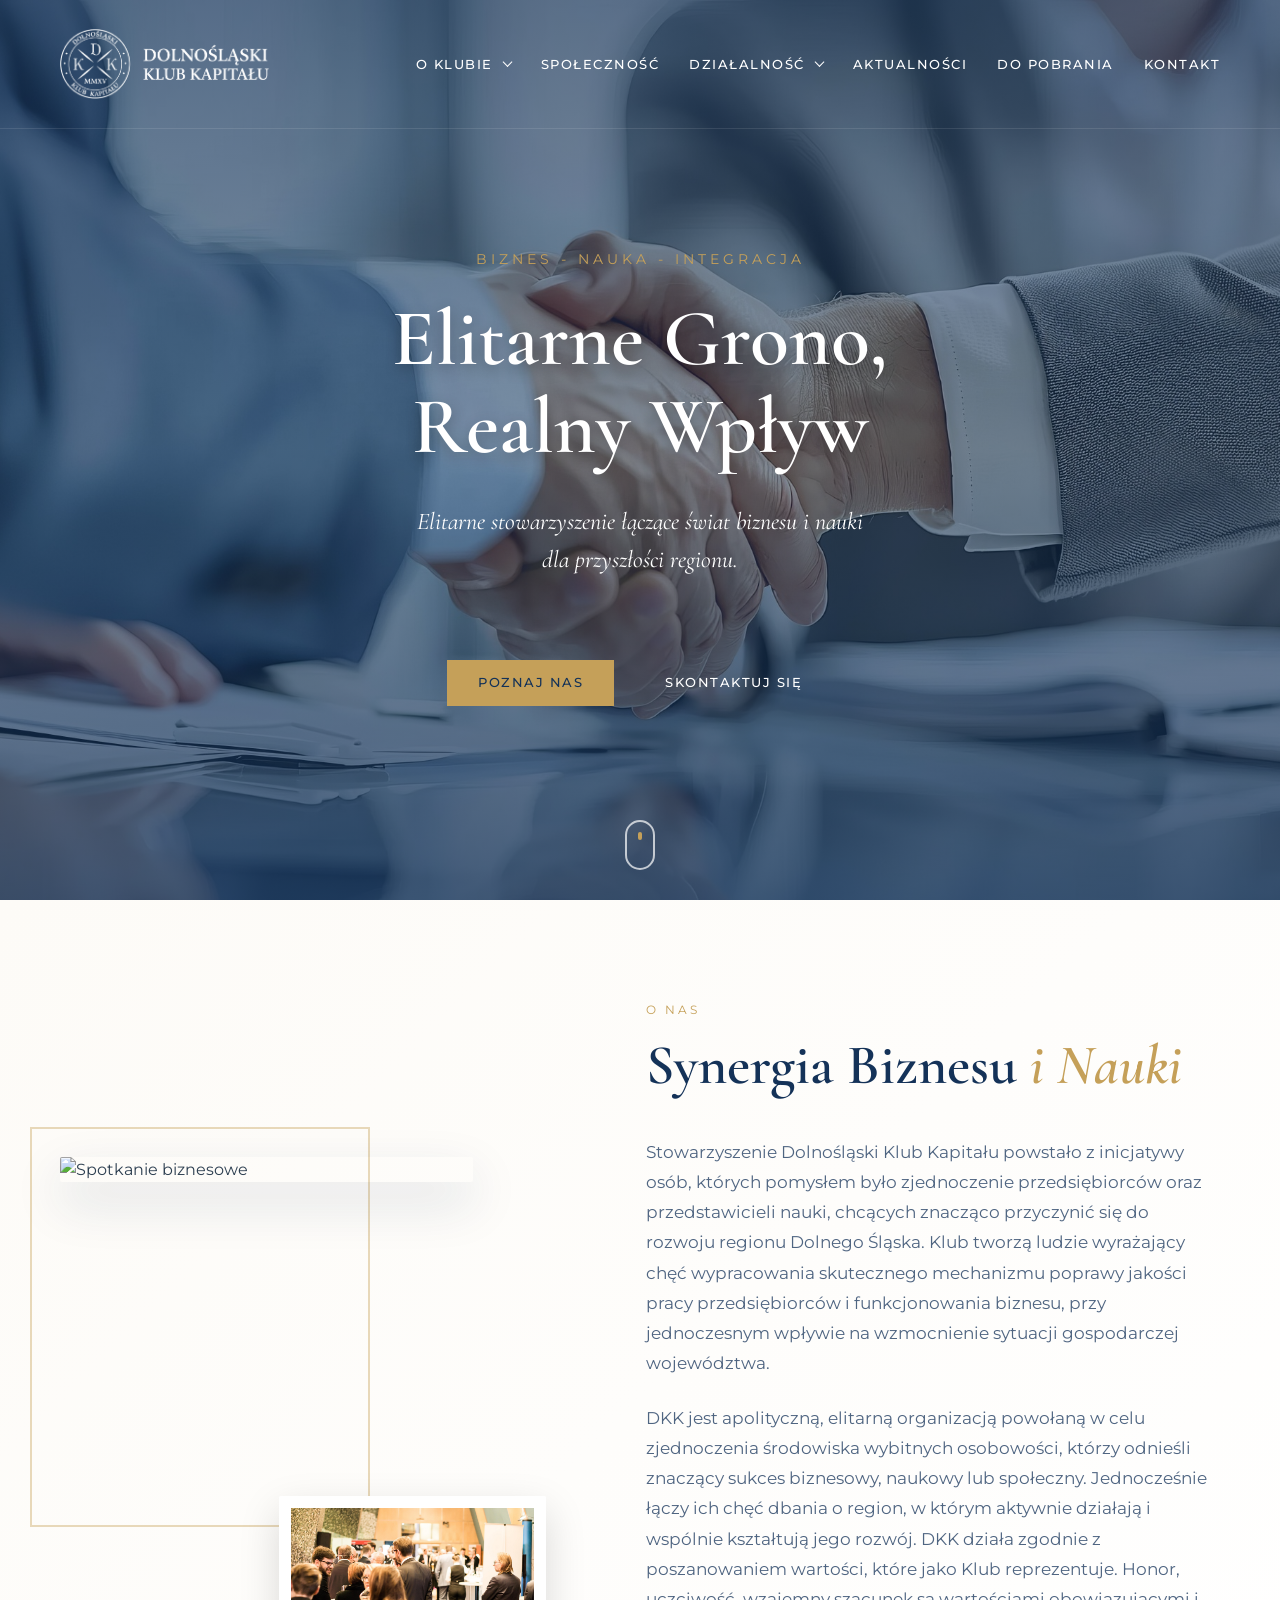
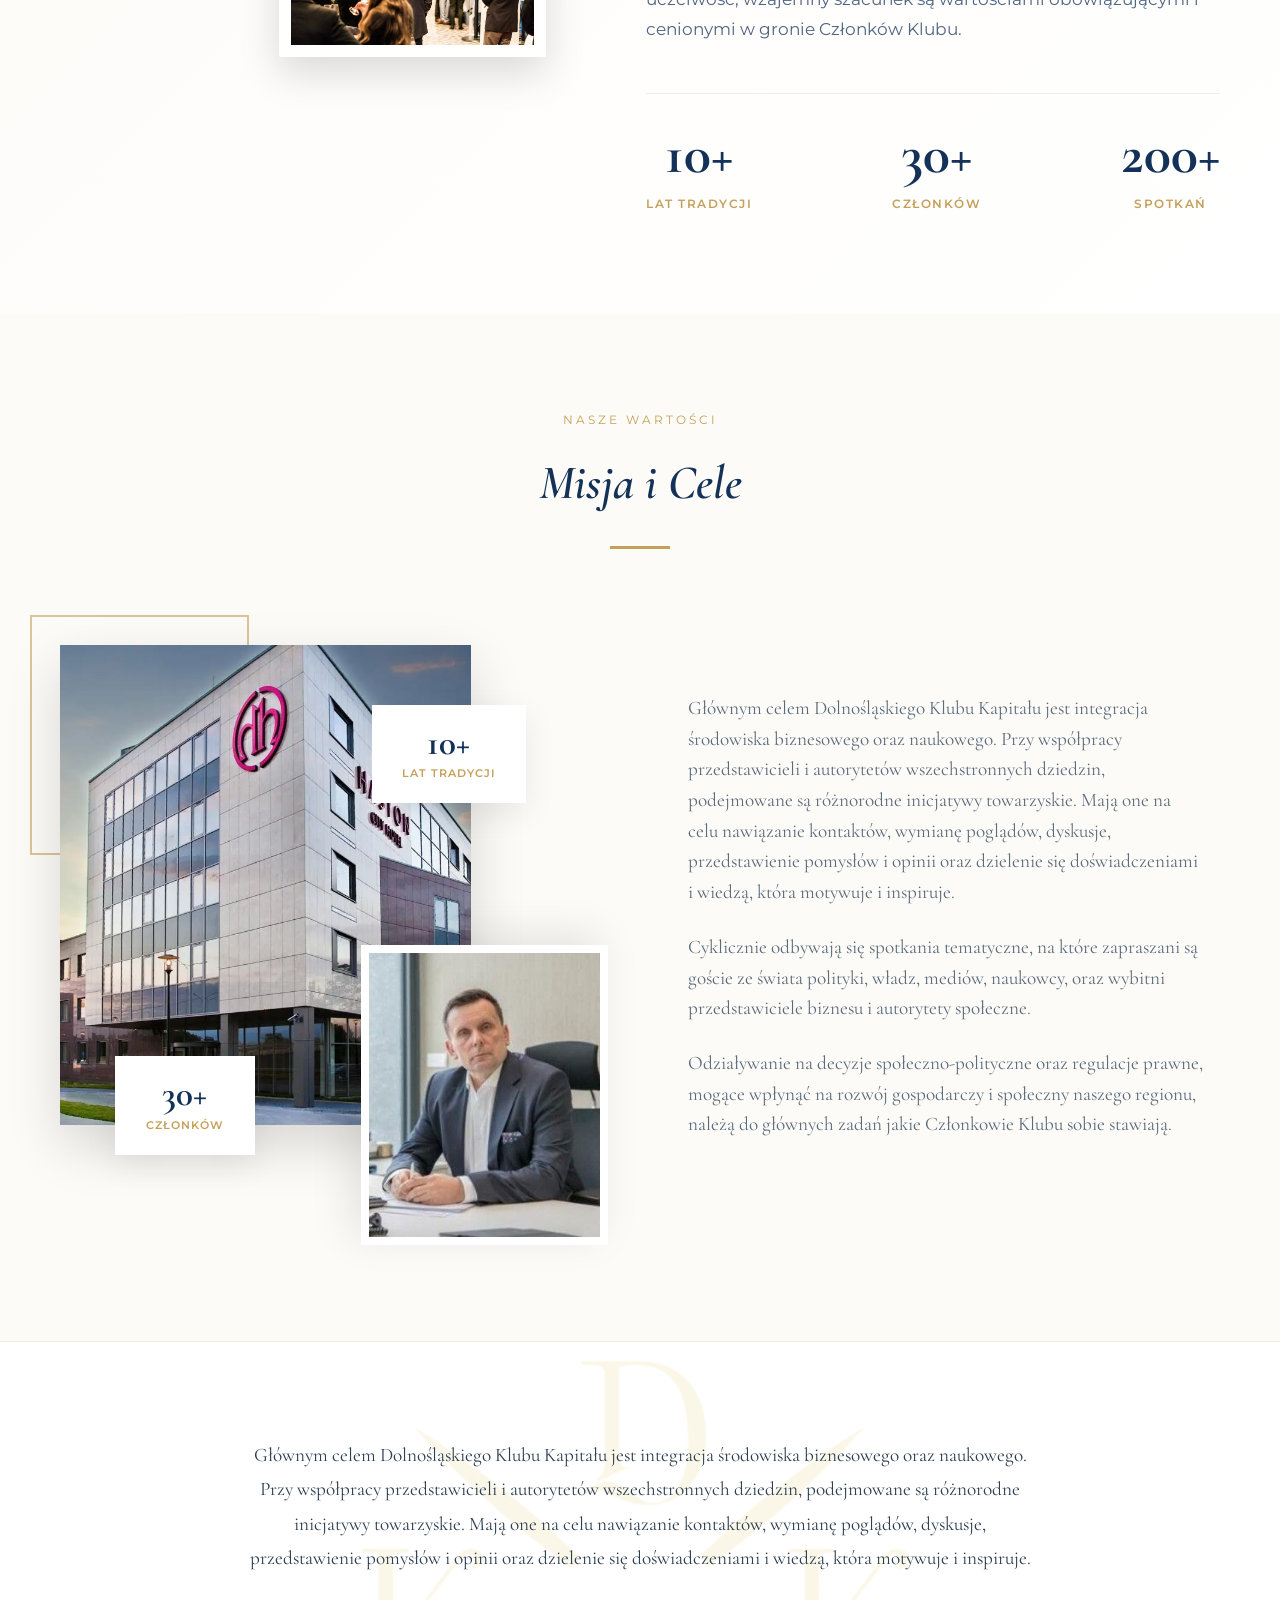
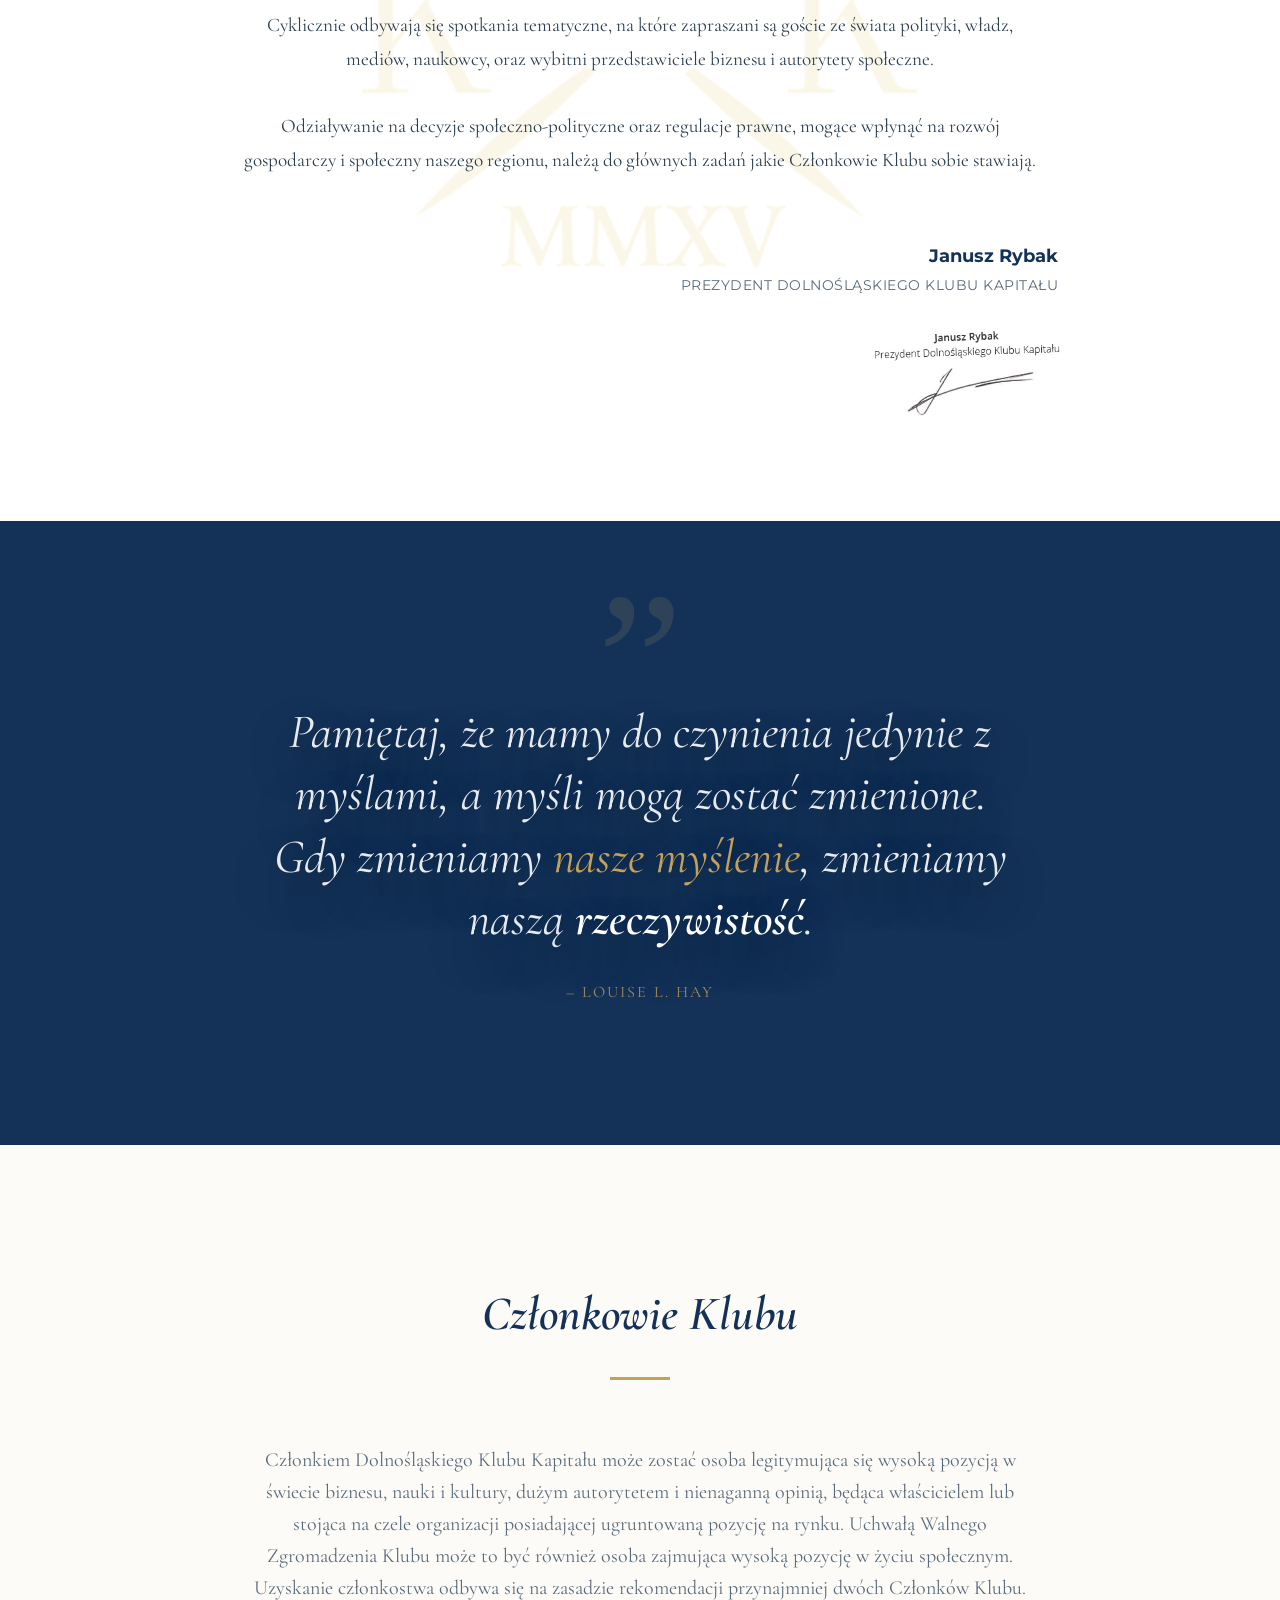
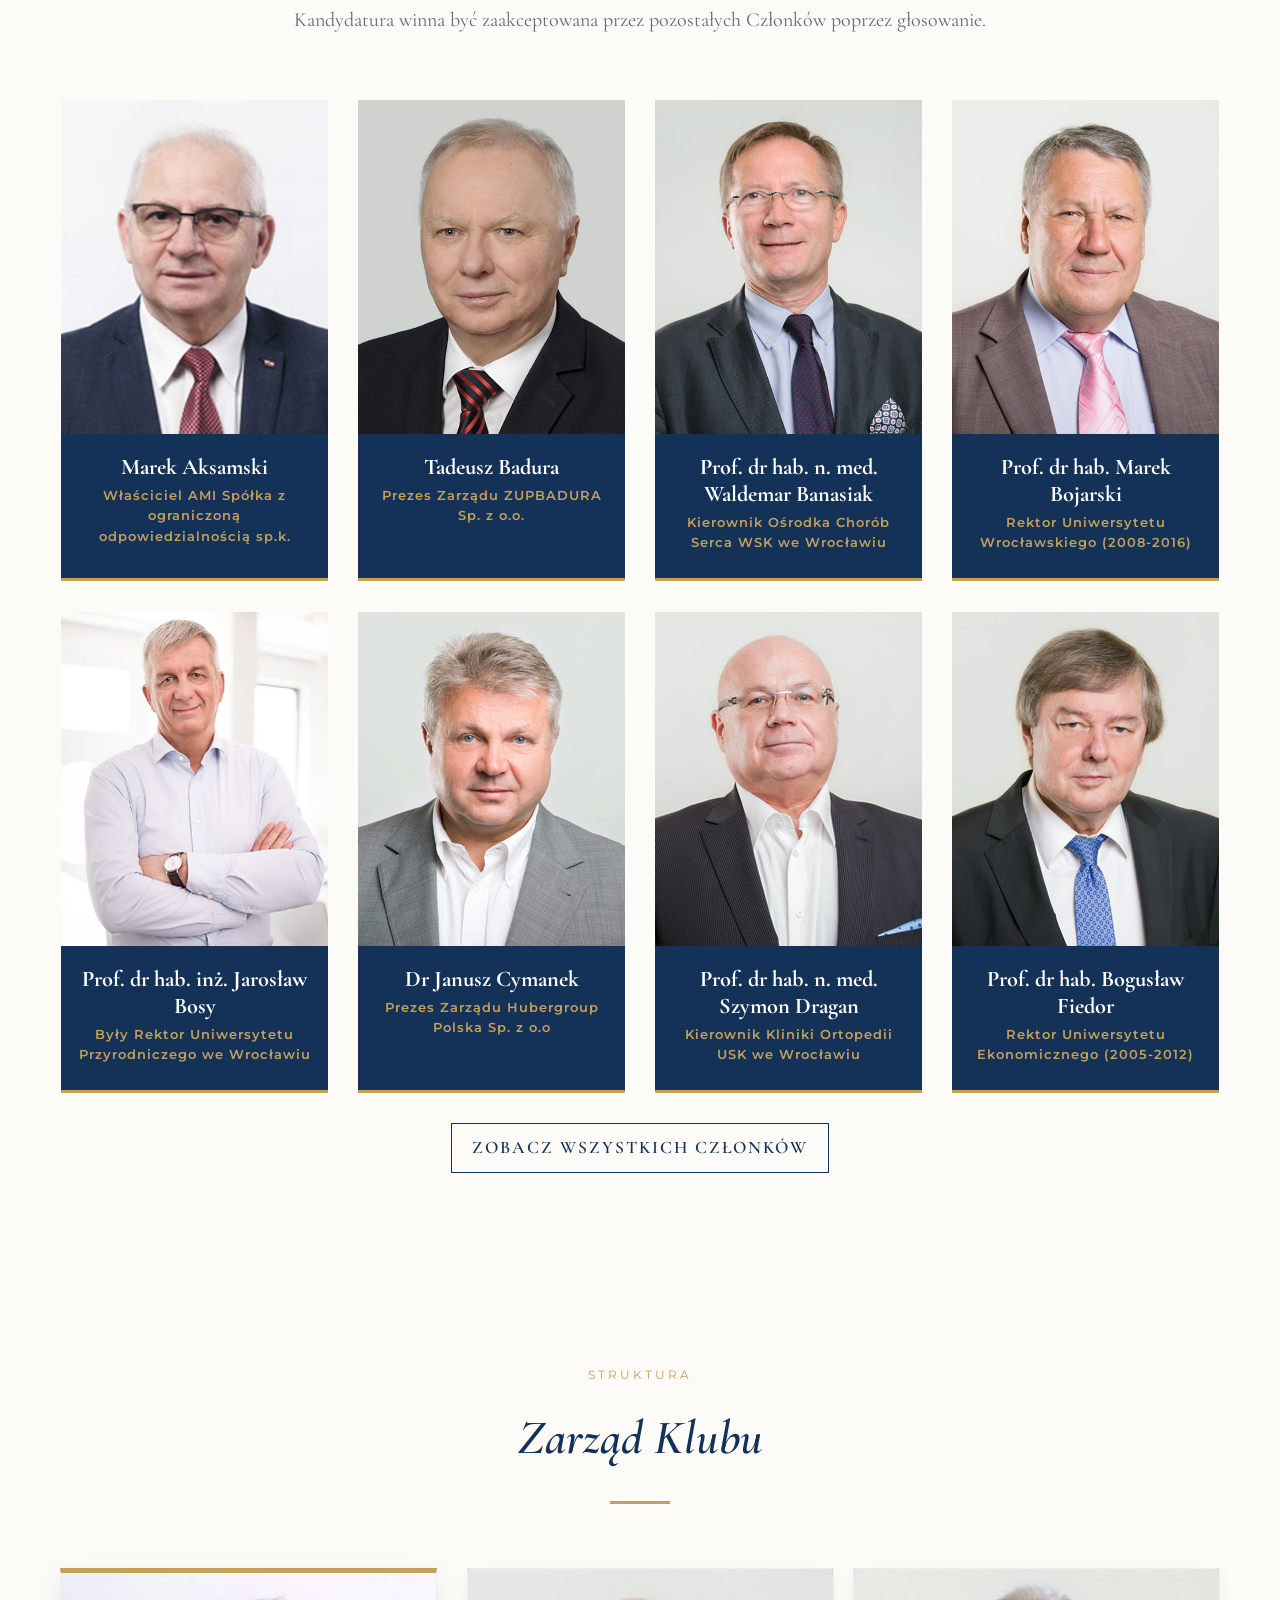
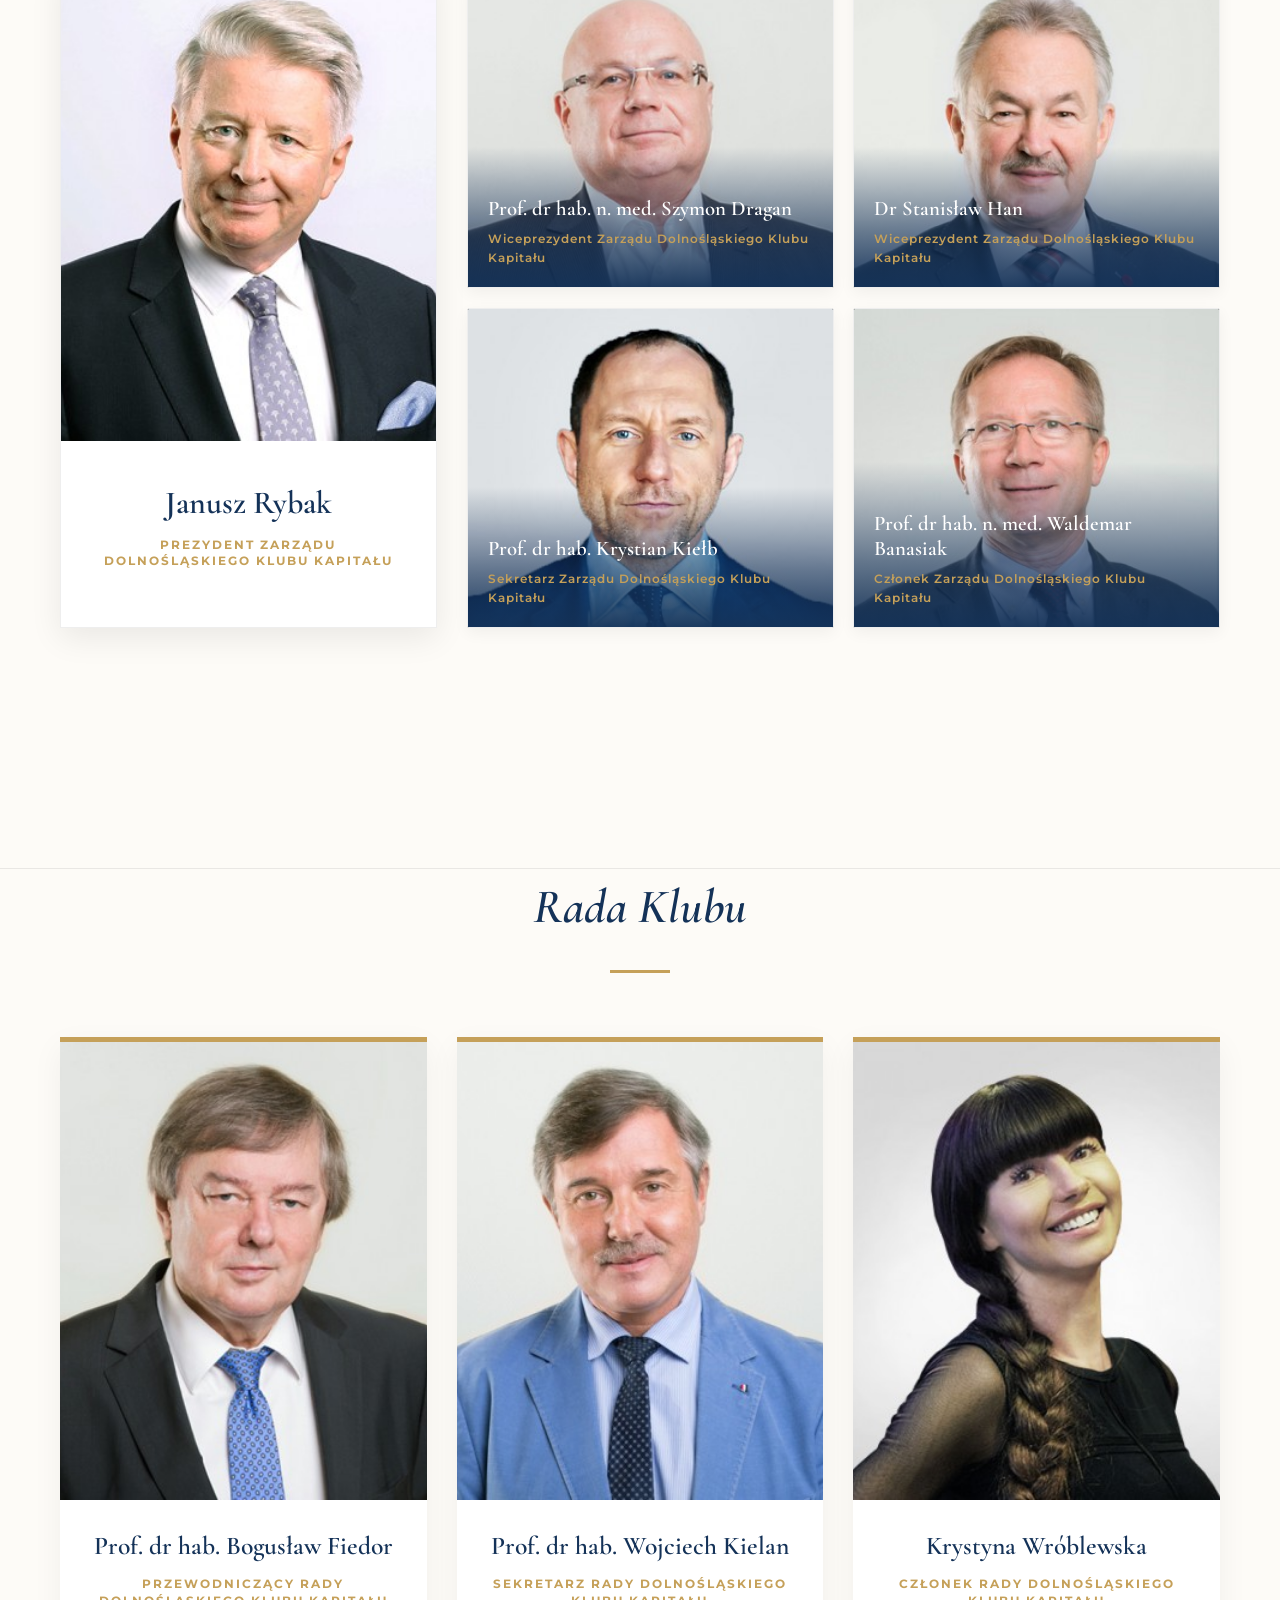
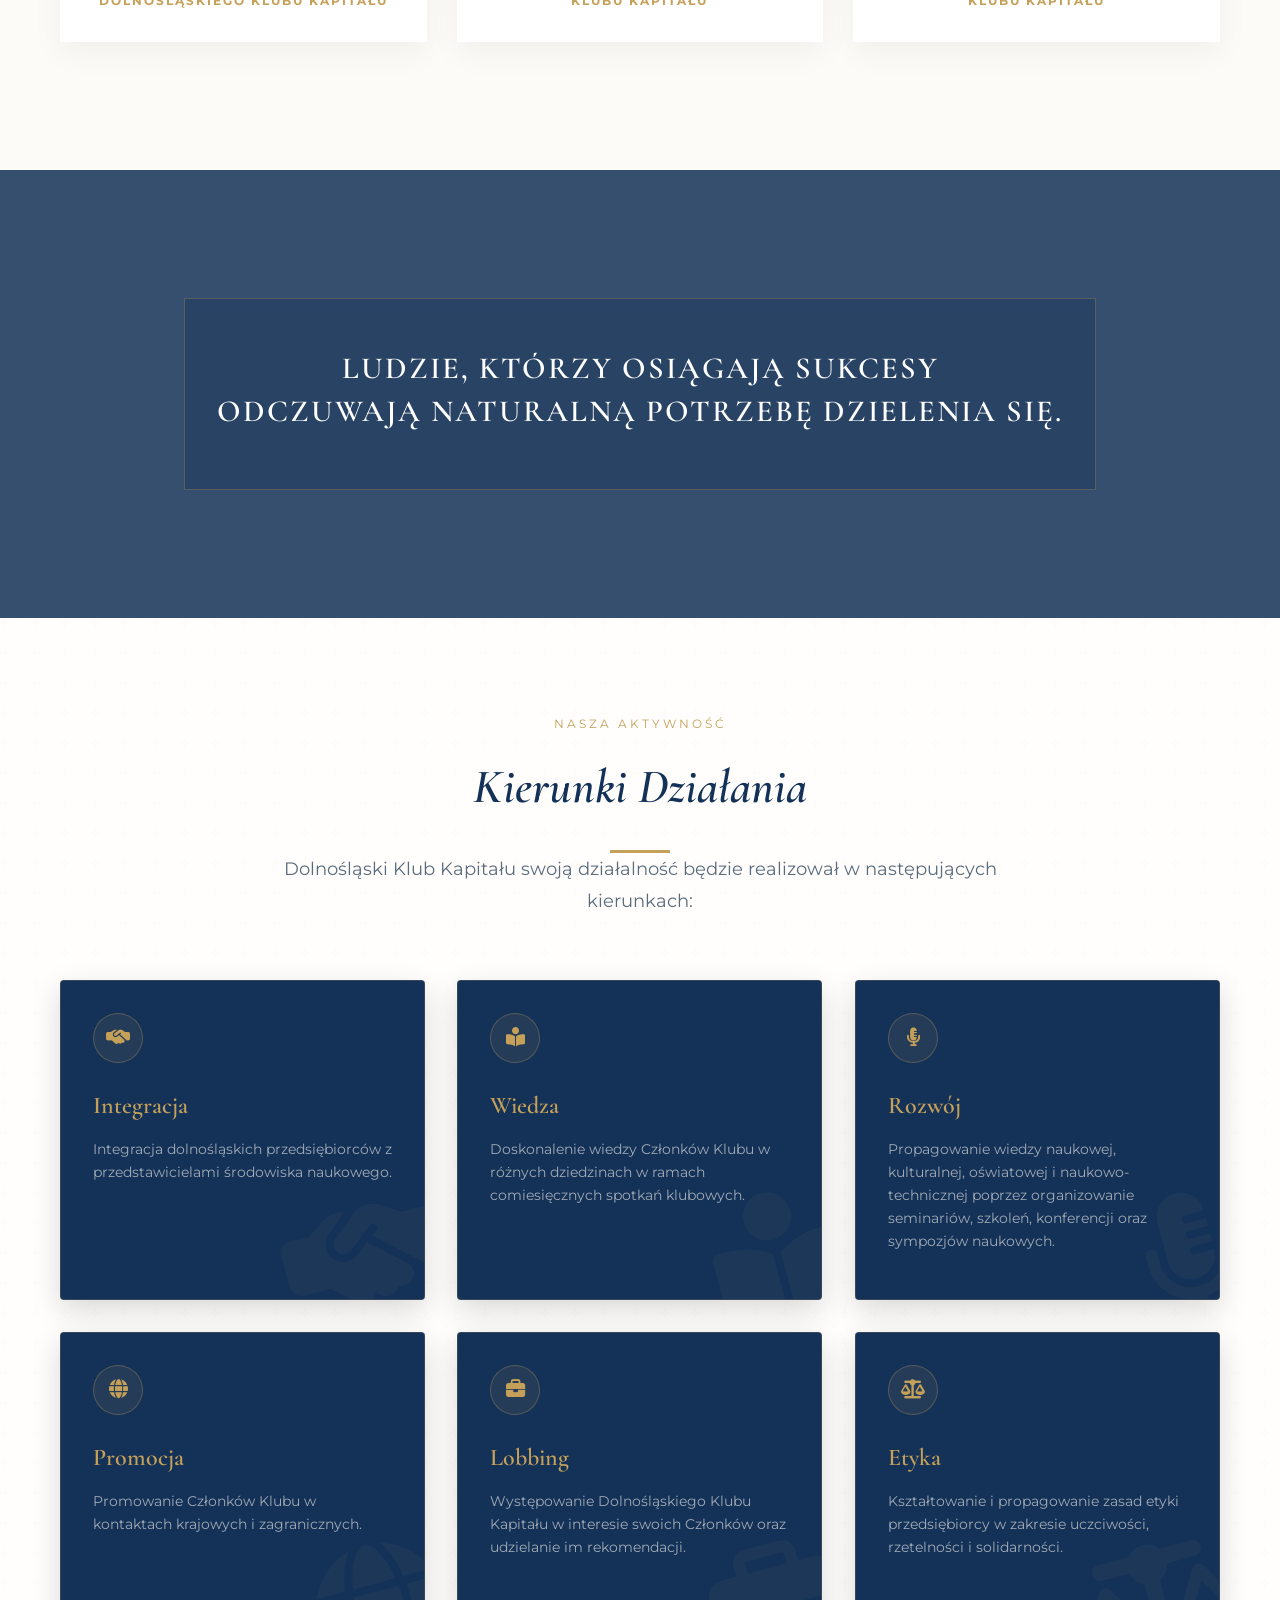
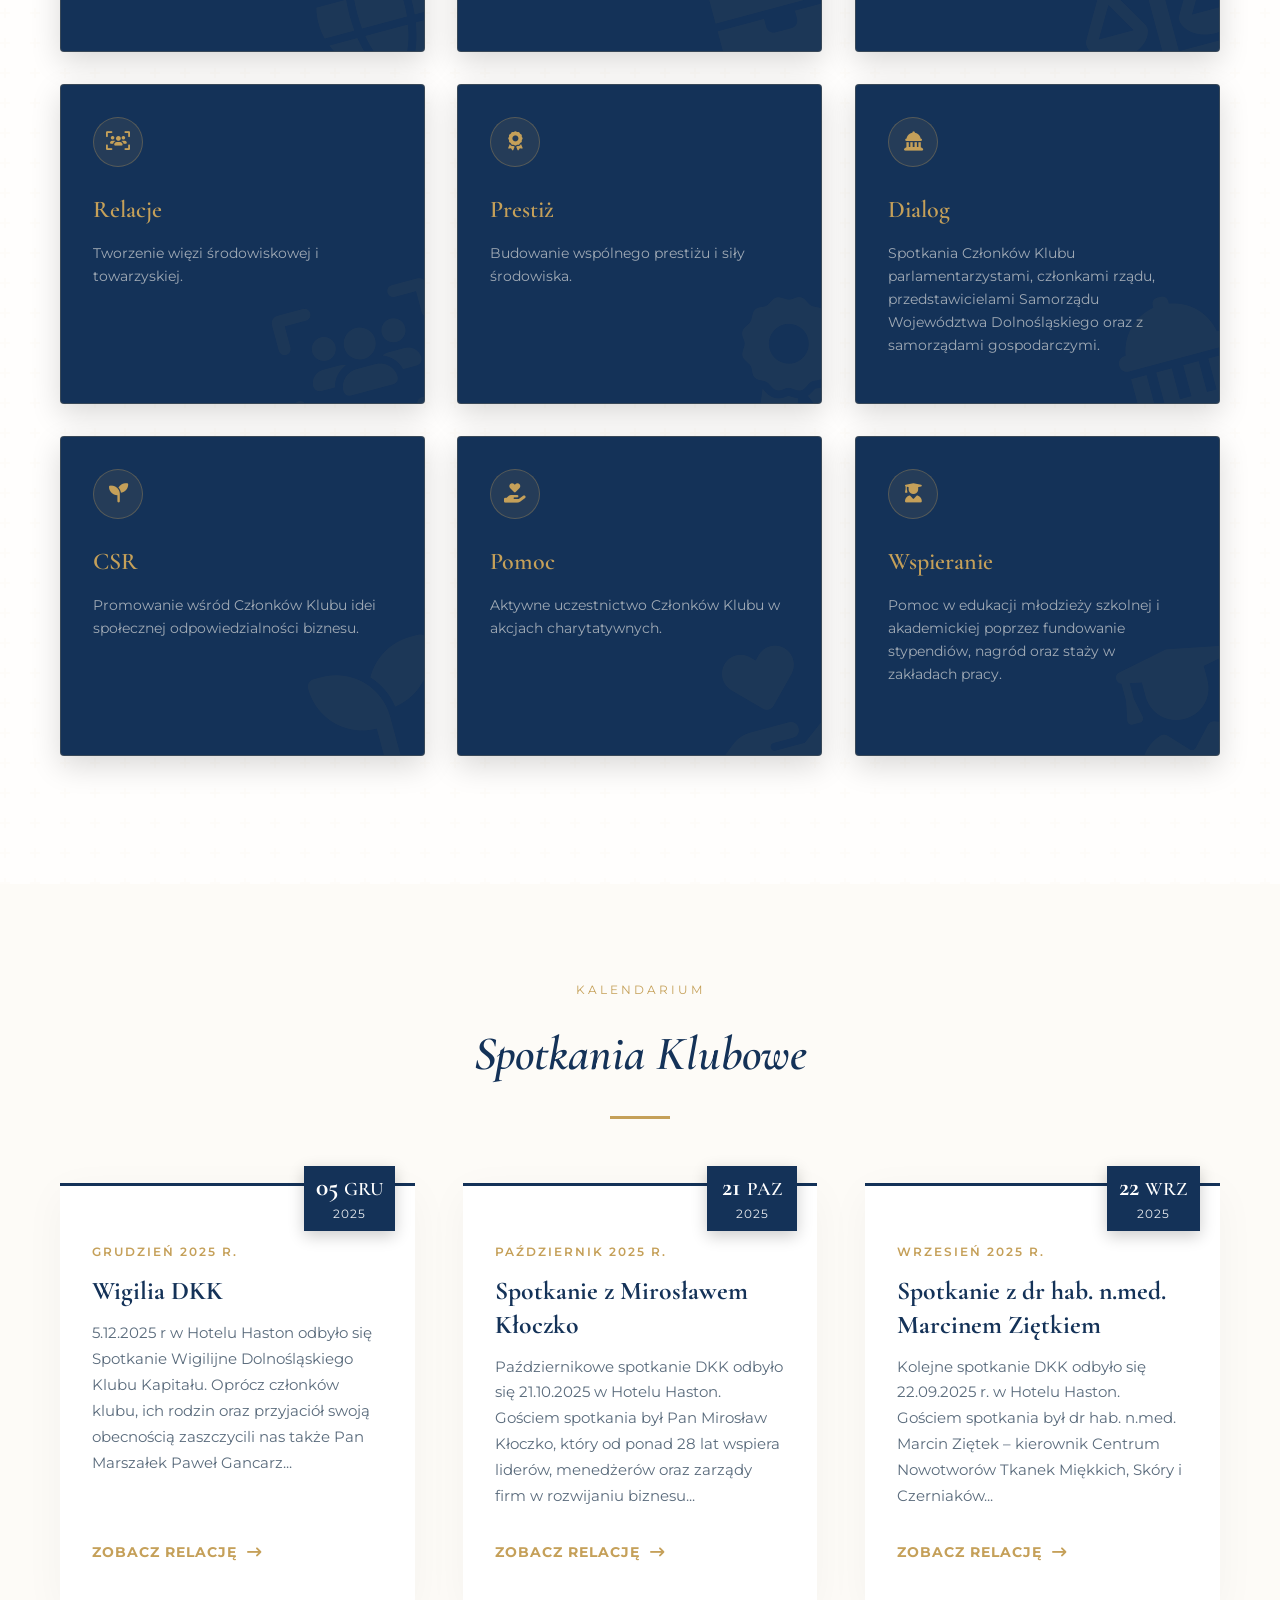
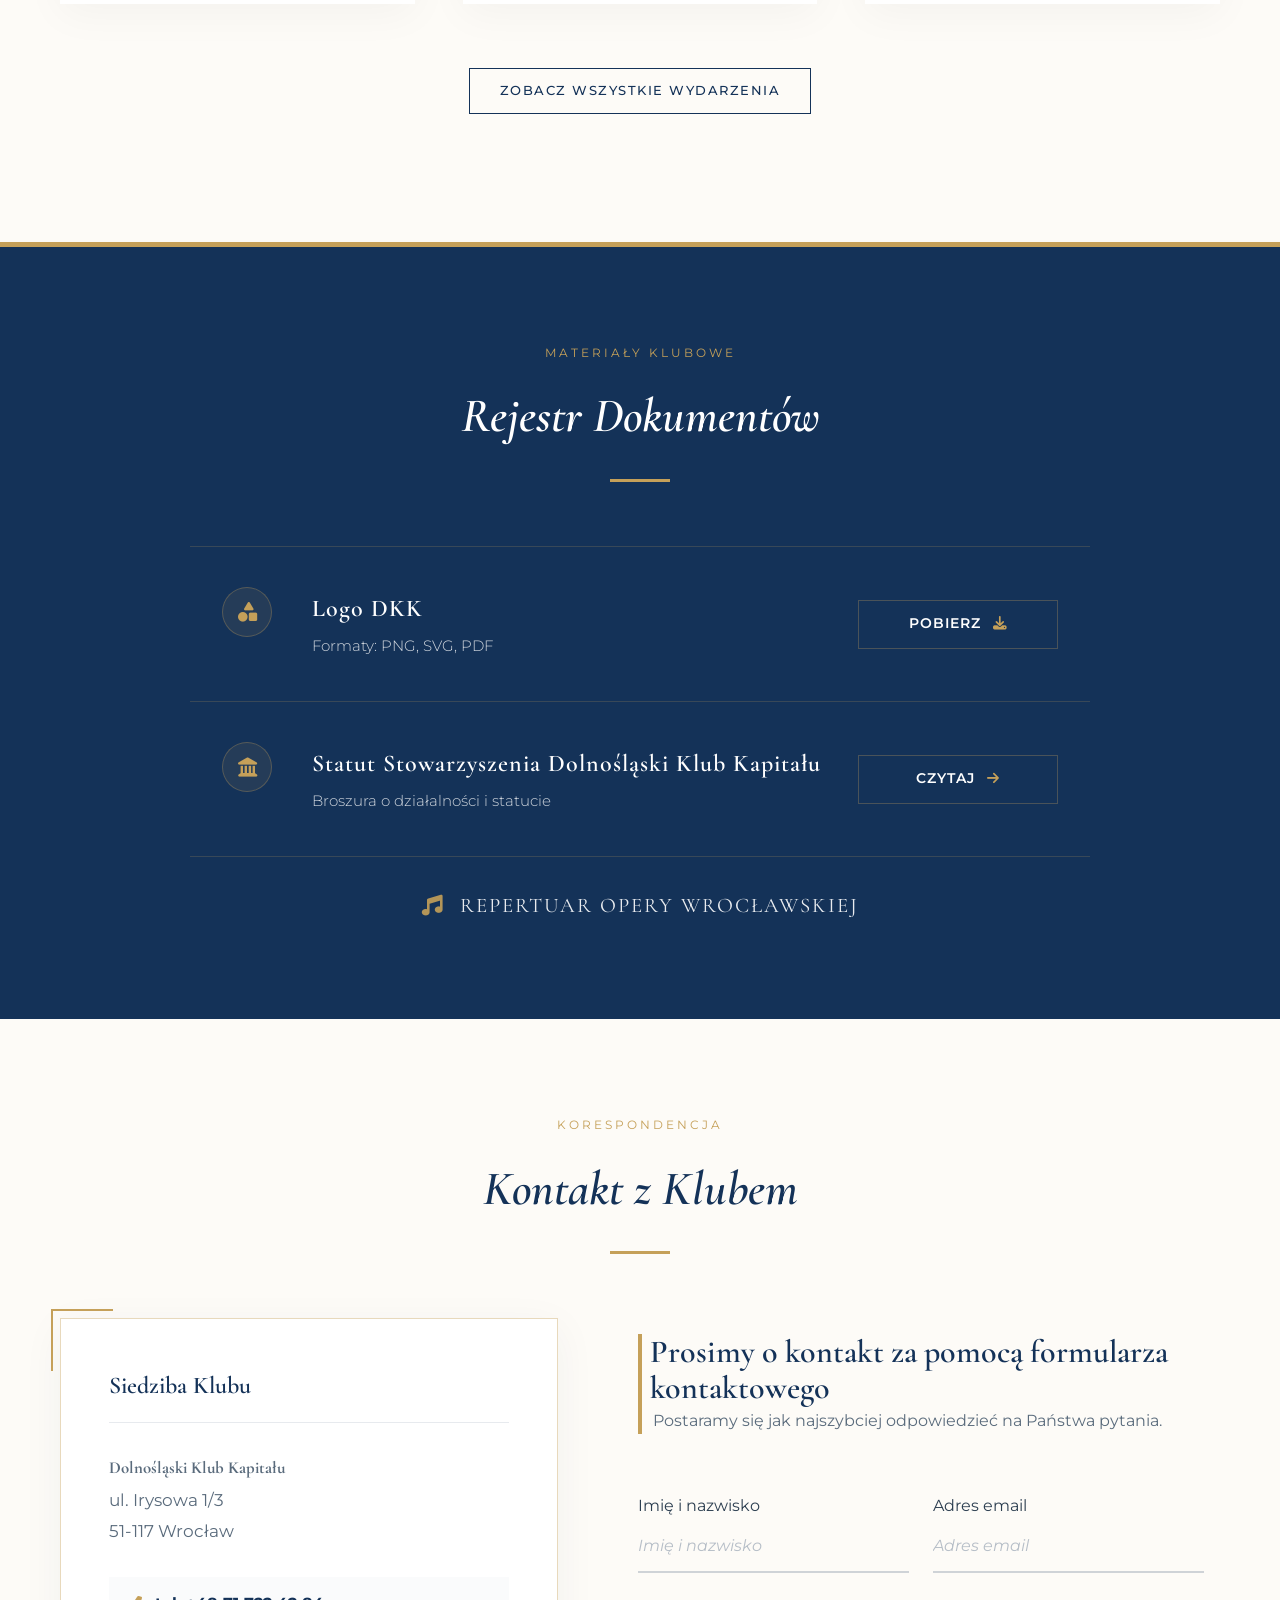
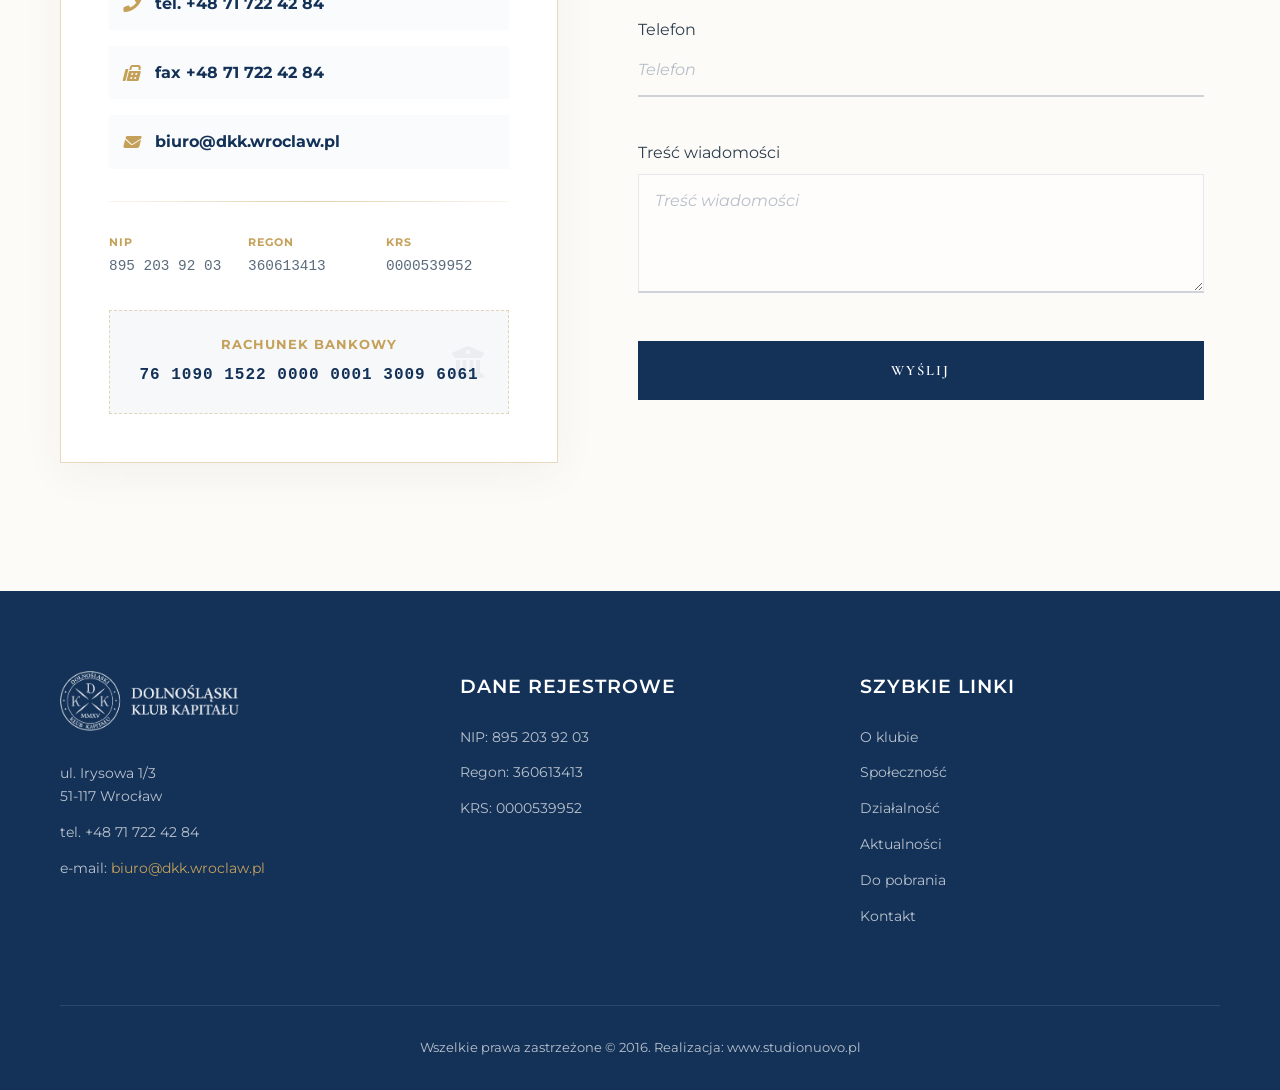
==== index.html @ 91c17748 "Initial commit - strona DKK" ====
<!DOCTYPE html>
<html lang="pl">

<head>
	<meta charset="UTF-8">
	<meta name="viewport" content="width=device-width, initial-scale=1.0">
	<title>Dolnośląski Klub Kapitału</title>
	<link rel="preconnect" href="https://fonts.googleapis.com">
	<link rel="preconnect" href="https://fonts.gstatic.com" crossorigin>
	<link
		href="https://fonts.googleapis.com/css2?family=Cormorant+Garamond:ital,wght@0,400;0,600;0,700;1,400&family=Montserrat:wght@300;400;500&display=swap"
		rel="stylesheet">
	<link rel="stylesheet" href="https://cdnjs.cloudflare.com/ajax/libs/font-awesome/6.5.1/css/all.min.css">
	<link rel="stylesheet" href="style.css">
</head>

<body>

	<!-- Header -->
	<header class="main-header">
		<div class="container header-container">
			<div class="logo">
				<a href="#">
					<!-- Using a transparent placeholder for logo to fit header styles -->
					<img src="logo.png" alt="Dolnośląski Klub Kapitału" class="logo-white">
					<img src="logo.png" alt="Dolnośląski Klub Kapitału" class="logo-dark">
				</a>
			</div>

			<button class="mobile-menu-toggle" aria-label="Otwórz menu">
				<span></span>
				<span></span>
				<span></span>
			</button>

			<nav class="main-nav">
				<ul class="menu-list">
					<li class="has-dropdown">
						<a href="o-klubie.html">O Klubie</a>
						<ul class="dropdown">
							<li><a href="o-klubie.html#jak-to-sie-zaczelo">Nasza misja</a></li>
							<li><a href="o-klubie.html#misja-i-cele">Wartości</a></li>
							<li><a href="o-klubie.html#elitarne-grono">Dla kogo?</a></li>
							<li><a href="o-klubie.html#zarzad">Władze Klubu</a></li>
							<li><a href="o-klubie.html#historia-timeline">Historia</a></li>
						</ul>
					</li>
					<li><a href="spolecznosc.html">Społeczność</a></li>
					<li class="has-dropdown">
						<a href="dzialalnosc.html">Działalność</a>
						<ul class="dropdown">
							<li><a href="dzialalnosc.html#filary">Filary Działalności</a></li>
							<li><a href="dzialalnosc.html#nauka">Uczelnie Partnerskie</a></li>
							<li><a href="dzialalnosc.html#mlode-talenty">Młode Talenty</a></li>
							<li><a href="dzialalnosc.html#galeria">Galeria</a></li>
						</ul>
					</li>
					<li><a href="aktualnosci.html">Aktualności</a></li>
					<li><a href="do-pobrania.html">Do pobrania</a></li>
					<li><a href="kontakt.html">Kontakt</a></li>
				</ul>
			</nav>
		</div>
	</header>

	<!-- Hero Section (New) -->
	<section id="home" class="hero-fullscreen">
		<div class="hero-overlay"></div>
		<div class="hero-bg-image">
			<!-- High quality architecture/business meeting placeholder -->
			<img src="images/downloaded/tungart7-business-8598076_1920.jpg"
				alt="Uściśnięte dłonie - biznes">
		</div>
		<div class="container hero-content text-center">
			<span class="hero-suptitle fade-in-up">BIZNES - NAUKA - INTEGRACJA</span>
			<h1 class="hero-title fade-in-up delay-1">Elitarne Grono,<br>Realny Wpływ</h1>
			<p class="hero-lead fade-in-up delay-2">Elitarne stowarzyszenie łączące świat biznesu i nauki<br>dla
				przyszłości regionu.</p>
			<div class="hero-buttons fade-in-up delay-3">
				<a href="#o-klubie" class="btn btn-gold">Poznaj nas</a>
				<a href="#kontakt" class="btn btn-outline-light">Skontaktuj się</a>
			</div>
		</div>
		<div class="scroll-indicator">
			<a href="#o-klubie" class="mouse-icon">
				<span class="wheel"></span>
			</a>
		</div>
	</section>

	<!-- O Klubie Section -->
	<section id="o-klubie" class="section prestige-section">
		<div class="container">
			<div class="prestige-grid">
				<!-- Left Column: Visuals -->
				<div class="visual-stack">
					<div class="gold-frame-bg"></div>
					<img src="images/about-main.jpg"
						alt="Spotkanie biznesowe" class="main-img reveal-img">
					<img src="images/downloaded/sncr_group-conference-3518465_1920.jpg"
						alt="Grupa ludzi w garniturach" class="accent-img reveal-img delay-1">
				</div>

				<!-- Right Column: Content -->
				<div class="prestige-content">
					<span class="suptitle">O Nas</span>
					<h2 class="prestige-title">Synergia Biznesu <span class="text-gold">i Nauki</span></h2>

					<div class="text-block">
						<p>
							Stowarzyszenie Dolnośląski Klub Kapitału powstało z inicjatywy osób, których pomysłem było zjednoczenie przedsiębiorców oraz przedstawicieli nauki, chcących znacząco przyczynić się do rozwoju regionu Dolnego Śląska. Klub tworzą ludzie wyrażający chęć wypracowania skutecznego mechanizmu poprawy jakości pracy przedsiębiorców i funkcjonowania biznesu, przy jednoczesnym wpływie na wzmocnienie sytuacji gospodarczej województwa.
						</p>
						<p>
							DKK jest apolityczną, elitarną organizacją powołaną w celu zjednoczenia środowiska wybitnych osobowości, którzy odnieśli znaczący sukces biznesowy, naukowy lub społeczny. Jednocześnie łączy ich chęć dbania o region, w którym aktywnie działają i wspólnie kształtują jego rozwój. DKK działa zgodnie z poszanowaniem wartości, które jako Klub reprezentuje. Honor, uczciwość, wzajemny szacunek są wartościami obowiązującymi i cenionymi w gronie Członków Klubu.
						</p>
					</div>

					<div class="signature-block">
						<div class="stats-row">
							<div class="stat-item">
								<span class="stat-number">10+</span>
								<span class="stat-desc">Lat Tradycji</span>
							</div>
							<div class="stat-item">
								<span class="stat-number">30+</span>
								<span class="stat-desc">Członków</span>
							</div>
							<div class="stat-item">
								<span class="stat-number">200+</span>
								<span class="stat-desc">Spotkań</span>
							</div>
						</div>
					</div>
				</div>
			</div>
		</div>
	</section>

	<!-- Misja i Cele Section -->
	<section id="misja-i-cele" class="section mission-section bg-light">
		<div class="container">
			<div class="section-header text-center">
				<span class="suptitle">Nasze Wartości</span>
				<h2 class="section-title">Misja i Cele</h2>
				<div class="divider"></div>
			</div>

			<div class="content-wrapper two-column reverse">
				<div class="text-column">
					<p>
						Głównym celem Dolnośląskiego Klubu Kapitału jest integracja środowiska biznesowego oraz naukowego. Przy współpracy przedstawicieli i autorytetów wszechstronnych dziedzin, podejmowane są różnorodne inicjatywy towarzyskie. Mają one na celu nawiązanie kontaktów, wymianę poglądów, dyskusje, przedstawienie pomysłów i opinii oraz dzielenie się doświadczeniami i wiedzą, która motywuje i inspiruje.
					</p>
					<p>
						Cyklicznie odbywają się spotkania tematyczne, na które zapraszani są goście ze świata polityki, władz, mediów, naukowcy, oraz wybitni przedstawiciele biznesu i autorytety społeczne.
					</p>
					<p>
						Odziaływanie na decyzje społeczno-polityczne oraz regulacje prawne, mogące wpłynąć na rozwój gospodarczy i społeczny naszego regionu, należą do głównych zadań jakie Członkowie Klubu sobie stawiają.
					</p>
				</div>
				<div class="image-column">
					<div class="mission-visuals-grid">
						<!-- Main meeting image -->
						<div class="mission-img-main reveal-img">
							<img src="images/downloaded/HotelCityHotel6.jpg.webp" alt="Spotkanie Klubowe">
						</div>
						<!-- Secondary accent image (portrait/square) -->
						<div class="mission-img-accent reveal-img delay-1">
							<img src="images/mission-stat-man.jpg" alt="Lider DKK">
						</div>
						<!-- Floating Stat Cards -->
						<div class="stat-card card-1 floating-anim">
							<span class="num">10+</span>
							<span class="lbl">Lat Tradycji</span>
						</div>
						<div class="stat-card card-2 floating-anim delay-2">
							<span class="num">30+</span>
							<span class="lbl">Członków</span>
						</div>
						<!-- Decorative Frame -->
						<div class="gold-frame-decoration"></div>
					</div>
				</div>
			</div>
		</div>
	</section>

	<!-- Declaration Section (Watermark) -->
	<section class="section declaration-watermark-section">
		<div class="watermark-bg"></div>
        <div class="watermark-year-bg">MMXV</div>
		<div class="container relative-z">
			<div class="declaration-content text-center">
				<p>
					Głównym celem Dolnośląskiego Klubu Kapitału jest integracja środowiska biznesowego oraz naukowego. Przy współpracy przedstawicieli i autorytetów wszechstronnych dziedzin, podejmowane są różnorodne inicjatywy towarzyskie. Mają one na celu nawiązanie kontaktów, wymianę poglądów, dyskusje, przedstawienie pomysłów i opinii oraz dzielenie się doświadczeniami i wiedzą, która motywuje i inspiruje.
				</p>
				<p>
					Cyklicznie odbywają się spotkania tematyczne, na które zapraszani są goście ze świata polityki, władz, mediów, naukowcy, oraz wybitni przedstawiciele biznesu i autorytety społeczne.
				</p>
				<p>
					Odziaływanie na decyzje społeczno-polityczne oraz regulacje prawne, mogące wpłynąć na rozwój gospodarczy i społeczny naszego regionu, należą do głównych zadań jakie Członkowie Klubu sobie stawiają.
				</p>
			</div>
			
			<div class="declaration-signature-block">
                <div class="sig-col">
				    <div class="signature-details">
					    <span class="sign-name">Janusz Rybak</span>
					    <span class="sign-role">Prezydent Dolnośląskiego Klubu Kapitału</span>
				    </div>
				    <img src="images/downloaded/misja-i-cele-podpis-pl.png" alt="Janusz Rybak Podpis" class="signature-img">
                </div>
			</div>
		</div>
	</section>

	<!-- Quote Section -->
	<section class="section cinematic-quote-section">
		<div class="parallax-bg"
			style="background-image: url('https://images.unsplash.com/photo-1555421217-486ccf569b91?q=80&w=2070&auto=format&fit=crop');">
		</div>
		<div class="overlay-gradient"></div>
		<div class="container quote-container scroll-reveal">
			<div class="quote-decoration">”</div>
			<blockquote class="cinematic-text">
				Pamiętaj, że mamy do czynienia jedynie z myślami, a myśli mogą zostać zmienione.<br>
				Gdy zmieniamy <span class="text-gold">nasze myślenie</span>, zmieniamy naszą <span class="text-white">rzeczywistość</span>.
				<footer class="quote-author" style="margin-top: 2rem; display: block; font-style: normal; font-size: 1rem; opacity: 0.8;">
					– Louise L. Hay
				</footer>
			</blockquote>
			<div class="quote-line-anim"></div>
		</div>
	</section>

	<!-- Członkowie Section -->
	<section id="czlonkowie" class="section members-section">
		<div class="container">
			<div class="section-header text-center">
				<span class="suptitle">Elitarne Grono</span>
				<h2 class="section-title">Członkowie Klubu</h2>
				<div class="divider"></div>
			</div>

			<div class="text-center max-800 mb-large">
				<p>
					Członkiem Dolnośląskiego Klubu Kapitału może zostać osoba legitymująca się wysoką pozycją w świecie biznesu, nauki i kultury, dużym autorytetem i nienaganną opinią, będąca właścicielem lub stojąca na czele organizacji posiadającej ugruntowaną pozycję na rynku. Uchwałą Walnego Zgromadzenia Klubu może to być również osoba zajmująca wysoką pozycję w życiu społecznym. Uzyskanie członkostwa odbywa się na zasadzie rekomendacji przynajmniej dwóch Członków Klubu. Kandydatura winna być zaakceptowana przez pozostałych Członków poprzez głosowanie.
				</p>
			</div>

			<!-- Art Gallery Members Grid -->
			<div class="members-gallery-grid">
				<!-- Member 1 -->
				<div class="member-gallery-card">
					<div class="gallery-image-wrapper">
						<img src="images/downloaded/Marek_Aksamski.jpg"
							alt="Marek Aksamski">
						<div class="gallery-frame"></div>
					</div>
					<div class="gallery-info">
						<h3>Marek Aksamski</h3>
						<p class="role">Właściciel AMI Spółka z ograniczoną odpowiedzialnością sp.k.</p>
					</div>
				</div>

				<!-- Member 2 -->
				<div class="member-gallery-card">
					<div class="gallery-image-wrapper">
						<img src="images/downloaded/Tadeusz_Badura.jpg"
							alt="Tadeusz Badura">
						<div class="gallery-frame"></div>
					</div>
					<div class="gallery-info">
						<h3>Tadeusz Badura</h3>
						<p class="role">Prezes Zarządu ZUPBADURA Sp. z o.o.</p>
					</div>
				</div>

				<!-- Member 3 -->
				<div class="member-gallery-card">
					<div class="gallery-image-wrapper">
						<img src="images/downloaded/Waldemar-Banasiak-dkk.jpg"
							alt="Prof. dr hab. n. med. Waldemar Banasiak">
						<div class="gallery-frame"></div>
					</div>
					<div class="gallery-info">
						<h3>Prof. dr hab. n. med. Waldemar Banasiak</h3>
						<p class="role">Kierownik Ośrodka Chorób Serca WSK we Wrocławiu</p>
					</div>
				</div>

				<!-- Member 4 -->
				<div class="member-gallery-card">
					<div class="gallery-image-wrapper">
						<img src="images/downloaded/Marek-Bojarski-dkk.jpg"
							alt="Prof. dr hab. Marek Bojarski">
						<div class="gallery-frame"></div>
					</div>
					<div class="gallery-info">
						<h3>Prof. dr hab. Marek Bojarski</h3>
						<p class="role">Rektor Uniwersytetu Wrocławskiego (2008-2016)</p>
					</div>
				</div>

				<!-- Member 5 -->
				<div class="member-gallery-card">
					<div class="gallery-image-wrapper">
						<img src="images/downloaded/Bosy.png"
							alt="Prof. dr hab. inż. Jarosław Bosy">
						<div class="gallery-frame"></div>
					</div>
					<div class="gallery-info">
						<h3>Prof. dr hab. inż. Jarosław Bosy</h3>
						<p class="role">Były Rektor Uniwersytetu Przyrodniczego we Wrocławiu</p>
					</div>
				</div>

				<!-- Member 6 -->
				<div class="member-gallery-card">
					<div class="gallery-image-wrapper">
						<img src="images/downloaded/Janusz-Cymanek-dkk.jpg"
							alt="Dr Janusz Cymanek">
						<div class="gallery-frame"></div>
					</div>
					<div class="gallery-info">
						<h3>Dr Janusz Cymanek</h3>
						<p class="role">Prezes Zarządu Hubergroup Polska Sp. z o.o</p>
					</div>
				</div>

				<!-- Member 7 -->
				<div class="member-gallery-card">
					<div class="gallery-image-wrapper">
						<img src="images/downloaded/Szymon-Dragan-dkk.jpg"
							alt="Prof. dr hab. n. med. Szymon Dragan">
						<div class="gallery-frame"></div>
					</div>
					<div class="gallery-info">
						<h3>Prof. dr hab. n. med. Szymon Dragan</h3>
						<p class="role">Kierownik Kliniki Ortopedii USK we Wrocławiu</p>
					</div>
				</div>

				<!-- Member 8 -->
				<div class="member-gallery-card">
					<div class="gallery-image-wrapper">
						<img src="images/downloaded/Boguslaw-Fiedor-dkk.jpg"
							alt="Prof. dr hab. Bogusław Fiedor">
						<div class="gallery-frame"></div>
					</div>
					<div class="gallery-info">
						<h3>Prof. dr hab. Bogusław Fiedor</h3>
						<p class="role">Rektor Uniwersytetu Ekonomicznego (2005-2012)</p>
					</div>
				</div>
			</div>

			<div class="text-center">
				<a href="spolecznosc.html" class="btn-text-gold-large">Zobacz wszystkich członków</a>
			</div>
		</div>
	</section>

	<!-- Zarząd Section -->
	<section id="zarzad" class="section board-section bg-light">
		<div class="container">
			<div class="section-header text-center">
				<span class="suptitle">Struktura</span>
				<h2 class="section-title">Zarząd Klubu</h2>
				<div class="divider"></div>
			</div>

			<div class="board-content-wrapper">
				
				<!-- Zarząd -->
				<div class="board-group-wrapper">
					<div class="board-split-layout">
						<!-- Left Column: President -->
						<div class="president-column">
							<div class="board-card president-card-vertical">
								<div class="board-photo-frame president-photo">
									<img src="images/downloaded/Janusz-Rybak-dkk-wpcf_335x382.jpg" alt="Janusz Rybak">
								</div>
								<div class="board-info text-center">
									<div class="member-name">Janusz Rybak</div>
									<span class="role-highlight">Prezydent Zarządu Dolnośląskiego Klubu Kapitału</span>
								</div>
							</div>
						</div>

						<!-- Right Column: The Team (2x2 Grid) -->
						<div class="members-column">
							<div class="board-grid-compact">
								<!-- 2 -->
								<div class="board-card">
									<div class="board-photo-frame">
										<img src="images/downloaded/Szymon-Dragan-dkk-wpcf_335x382.jpg" alt="Prof. dr hab. n. med. Szymon Dragan">
									</div>
									<div class="board-info">
										<div class="board-name">Prof. dr hab. n. med. Szymon Dragan</div>
										<div class="board-role">Wiceprezydent Zarządu Dolnośląskiego Klubu Kapitału</div>
									</div>
								</div>
								<!-- 3 -->
								<div class="board-card">
									<div class="board-photo-frame">
										<img src="images/downloaded/Stanislaw-Han-dkk-wpcf_335x382.jpg" alt="Dr Stanisław Han">
									</div>
									<div class="board-info">
										<div class="board-name">Dr Stanisław Han</div>
										<div class="board-role">Wiceprezydent Zarządu Dolnośląskiego Klubu Kapitału</div>
									</div>
								</div>
								<!-- 4 -->
								<div class="board-card">
									<div class="board-photo-frame">
										<img src="images/downloaded/Krystian-Kielb-dkk-wpcf_335x382.jpg" alt="Prof. dr hab. Krystian Kiełb">
									</div>
									<div class="board-info">
										<div class="board-name">Prof. dr hab. Krystian Kiełb</div>
										<div class="board-role">Sekretarz Zarządu Dolnośląskiego Klubu Kapitału</div>
									</div>
								</div>
								<!-- 5 -->
								<div class="board-card">
									<div class="board-photo-frame">
										<img src="images/downloaded/Waldemar-Banasiak-dkk-wpcf_335x382.jpg" alt="Prof. dr hab. n. med. Waldemar Banasiak">
									</div>
									<div class="board-info">
										<div class="board-name">Prof. dr hab. n. med. Waldemar Banasiak</div>
										<div class="board-role">Członek Zarządu Dolnośląskiego Klubu Kapitału</div>
									</div>
								</div>
							</div>
						</div>
					</div>
				</div>
			</div>
		</div>
	</section>

	<!-- Rada Section -->
	<section id="rada" class="section council-section bg-light" style="padding-top: 0;">
		<div class="container">
			<div class="section-header text-center">
				<h2 class="section-title">Rada Klubu</h2>
				<div class="divider"></div>
			</div>

			<div class="council-grid">
				<!-- Member 1: Prof. Fiedor -->
				<div class="council-vertical-card">
					<div class="photo-frame">
						<img src="images/downloaded/Boguslaw-Fiedor-dkk-wpcf_335x382.jpg" alt="Prof. dr hab. Bogusław Fiedor">
					</div>
					<div class="info-box">
						<div class="member-name">Prof. dr hab. Bogusław Fiedor</div>
						<span class="role-highlight">Przewodniczący Rady Dolnośląskiego Klubu Kapitału</span>
					</div>
				</div>

				<!-- Member 2: Prof. Kielan -->
				<div class="council-vertical-card">
					<div class="photo-frame">
						<img src="images/downloaded/Wojciech-Kielan-dkk-wpcf_335x382.jpg" alt="Prof. dr hab. Wojciech Kielan">
					</div>
					<div class="info-box">
						<div class="member-name">Prof. dr hab. Wojciech Kielan</div>
						<span class="role-highlight">Sekretarz Rady Dolnośląskiego Klubu Kapitału</span>
					</div>
				</div>

				<!-- Member 3: Krystyna Wróblewska -->
				<div class="council-vertical-card">
					<div class="photo-frame">
						<img src="images/downloaded/Krystyna_Wroblewska-wpcf_335x382.jpg" alt="Krystyna Wróblewska">
					</div>
					<div class="info-box">
						<div class="member-name">Krystyna Wróblewska</div>
						<span class="role-highlight">Członek Rady Dolnośląskiego Klubu Kapitału</span>
					</div>
				</div>
			</div>
		</div>
	</section>

	<!-- Visionary Strip Section (Image Break) -->
	<section class="visionary-strip">
		<div class="parallax-bg" style="background-image: url('images/downloaded/dzialalnosc-background-full-hd.jpg');"></div>
		<div class="overlay-dark"></div>
		<div class="container relative-z text-center">
			<div class="visionary-content fade-in-up">
				<h2 class="visionary-title">
					LUDZIE, KTÓRZY OSIĄGAJĄ SUKCESY<br>
					ODCZUWAJĄ NATURALNĄ POTRZEBĘ DZIELENIA SIĘ.
				</h2>
			</div>
		</div>
	</section>

	<!-- Kierunki Działania Section (Luxury Redesign) -->
	<section id="dzialalnosc" class="section activities-luxury-section">
		<div class="luxury-bg-gradient"></div>
		<div class="container relative-z">
			<div class="section-header text-center">
				<span class="suptitle">Nasza Aktywność</span>
				<h2 class="section-title">Kierunki Działania</h2>
				<div class="divider"></div>
				<p class="section-lead text-center max-800 text-silver">
					Dolnośląski Klub Kapitału swoją działalność będzie realizował w następujących kierunkach:
				</p>
			</div>

			<div class="luxury-grid">
				<!-- Item 1 -->
				<div class="luxury-card" tabindex="0">
					<div class="card-inner">
						<div class="card-front">
							<i class="bg-icon fa-solid fa-handshake-simple"></i>
							<div class="card-icon-box">
								<i class="fa-solid fa-handshake-simple"></i>
							</div>
							<h3 class="card-title">Integracja</h3>
							<p class="card-desc">Integracja dolnośląskich przedsiębiorców z przedstawicielami środowiska naukowego.</p>
						</div>
					</div>
				</div>

				<!-- Item 2 -->
				<div class="luxury-card" tabindex="0">
					<div class="card-inner">
						<div class="card-front">
							<i class="bg-icon fa-solid fa-book-open-reader"></i>
							<div class="card-icon-box">
								<i class="fa-solid fa-book-open-reader"></i>
							</div>
							<h3 class="card-title">Wiedza</h3>
							<p class="card-desc">Doskonalenie wiedzy Członków Klubu w różnych dziedzinach w ramach comiesięcznych spotkań klubowych.</p>
						</div>
					</div>
				</div>

				<!-- Item 3 -->
				<div class="luxury-card" tabindex="0">
					<div class="card-inner">
						<div class="card-front">
							<i class="bg-icon fa-solid fa-microphone-lines"></i>
							<div class="card-icon-box">
								<i class="fa-solid fa-microphone-lines"></i>
							</div>
							<h3 class="card-title">Rozwój</h3>
							<p class="card-desc">Propagowanie wiedzy naukowej, kulturalnej, oświatowej i naukowo-technicznej poprzez organizowanie seminariów, szkoleń, konferencji oraz sympozjów naukowych.</p>
						</div>
					</div>
				</div>

				<!-- Item 4 -->
				<div class="luxury-card" tabindex="0">
					<div class="card-inner">
						<div class="card-front">
							<i class="bg-icon fa-solid fa-globe"></i>
							<div class="card-icon-box">
								<i class="fa-solid fa-globe"></i>
							</div>
							<h3 class="card-title">Promocja</h3>
							<p class="card-desc">Promowanie Członków Klubu w kontaktach krajowych i zagranicznych.</p>
						</div>
					</div>
				</div>

				<!-- Item 5 -->
				<div class="luxury-card" tabindex="0">
					<div class="card-inner">
						<div class="card-front">
							<i class="bg-icon fa-solid fa-briefcase"></i>
							<div class="card-icon-box">
								<i class="fa-solid fa-briefcase"></i>
							</div>
							<h3 class="card-title">Lobbing</h3>
							<p class="card-desc">Występowanie Dolnośląskiego Klubu Kapitału w interesie swoich Członków oraz udzielanie im rekomendacji.</p>
						</div>
					</div>
				</div>

				<!-- Item 6 -->
				<div class="luxury-card" tabindex="0">
					<div class="card-inner">
						<div class="card-front">
							<i class="bg-icon fa-solid fa-scale-balanced"></i>
							<div class="card-icon-box">
								<i class="fa-solid fa-scale-balanced"></i>
							</div>
							<h3 class="card-title">Etyka</h3>
							<p class="card-desc">Kształtowanie i propagowanie zasad etyki przedsiębiorcy w zakresie uczciwości, rzetelności i solidarności.</p>
						</div>
					</div>
				</div>

				<!-- Item 7 -->
				<div class="luxury-card" tabindex="0">
					<div class="card-inner">
						<div class="card-front">
							<i class="bg-icon fa-solid fa-users-viewfinder"></i>
							<div class="card-icon-box">
								<i class="fa-solid fa-users-viewfinder"></i>
							</div>
							<h3 class="card-title">Relacje</h3>
							<p class="card-desc">Tworzenie więzi środowiskowej i towarzyskiej.</p>
						</div>
					</div>
				</div>

				<!-- Item 8 -->
				<div class="luxury-card" tabindex="0">
					<div class="card-inner">
						<div class="card-front">
							<i class="bg-icon fa-solid fa-award"></i>
							<div class="card-icon-box">
								<i class="fa-solid fa-award"></i>
							</div>
							<h3 class="card-title">Prestiż</h3>
							<p class="card-desc">Budowanie wspólnego prestiżu i siły środowiska.</p>
						</div>
					</div>
				</div>

				<!-- Item 9 -->
				<div class="luxury-card" tabindex="0">
					<div class="card-inner">
						<div class="card-front">
							<i class="bg-icon fa-solid fa-landmark-dome"></i>
							<div class="card-icon-box">
								<i class="fa-solid fa-landmark-dome"></i>
							</div>
							<h3 class="card-title">Dialog</h3>
							<p class="card-desc">Spotkania Członków Klubu parlamentarzystami, członkami rządu, przedstawicielami Samorządu Województwa Dolnośląskiego oraz z samorządami gospodarczymi.</p>
						</div>
					</div>
				</div>

				<!-- Item 10 -->
				<div class="luxury-card" tabindex="0">
					<div class="card-inner">
						<div class="card-front">
							<i class="bg-icon fa-solid fa-seedling"></i>
							<div class="card-icon-box">
								<i class="fa-solid fa-seedling"></i>
							</div>
							<h3 class="card-title">CSR</h3>
							<p class="card-desc">Promowanie wśród Członków Klubu idei społecznej odpowiedzialności biznesu.</p>
						</div>
					</div>
				</div>

				<!-- Item 11 -->
				<div class="luxury-card" tabindex="0">
					<div class="card-inner">
						<div class="card-front">
							<i class="bg-icon fa-solid fa-hand-holding-heart"></i>
							<div class="card-icon-box">
								<i class="fa-solid fa-hand-holding-heart"></i>
							</div>
							<h3 class="card-title">Pomoc</h3>
							<p class="card-desc">Aktywne uczestnictwo Członków Klubu w akcjach charytatywnych.</p>
						</div>
					</div>
				</div>

				<!-- Item 12 -->
				<div class="luxury-card" tabindex="0">
					<div class="card-inner">
						<div class="card-front">
							<i class="bg-icon fa-solid fa-user-graduate"></i>
							<div class="card-icon-box">
								<i class="fa-solid fa-user-graduate"></i>
							</div>
							<h3 class="card-title">Wspieranie</h3>
							<p class="card-desc">Pomoc w edukacji młodzieży szkolnej i akademickiej poprzez fundowanie stypendiów, nagród oraz staży w zakładach pracy.</p>
						</div>
					</div>
				</div>
			</div>
		</div>
	</section>

	<!-- Spotkania / Aktualności Section (Journal Redesign) -->
	<section id="aktualnosci" class="section meetings-journal-section">
		<div class="container">
			<div class="section-header text-center">
				<span class="suptitle">Kalendarium</span>
				<h2 class="section-title">Spotkania Klubowe</h2>
				<div class="divider"></div>
			</div>

			<div class="journal-grid">
				<!-- Meeting 1 -->
				<article class="journal-card">
					<div class="journal-date-badge">
						<div class="j-row">
							<span class="j-day">05</span>
							<span class="j-month">GRU</span>
						</div>
						<span class="j-year">2025</span>
					</div>
					<div class="journal-content-wrapper">
						<span class="journal-category">grudzień 2025 r.</span>
						<h3 class="journal-title">Wigilia DKK</h3>
						<p class="journal-excerpt">5.12.2025 r w Hotelu Haston odbyło się Spotkanie Wigilijne Dolnośląskiego Klubu Kapitału. Oprócz członków klubu, ich rodzin oraz przyjaciół swoją obecnością zaszczycili nas także Pan Marszałek Paweł Gancarz...</p>
						<a href="wydarzenie.html?slug=grudzien-2025" class="journal-link">
							Zobacz relację <i class="fa-solid fa-arrow-right-long"></i>
						</a>
					</div>
				</article>

				<!-- Meeting 2 -->
				<article class="journal-card">
					<div class="journal-date-badge">
						<div class="j-row">
							<span class="j-day">21</span>
							<span class="j-month">PAZ</span>
						</div>
						<span class="j-year">2025</span>
					</div>
					<div class="journal-content-wrapper">
						<span class="journal-category">październik 2025 r.</span>
						<h3 class="journal-title">Spotkanie z Mirosławem Kłoczko</h3>
						<p class="journal-excerpt">Październikowe spotkanie DKK odbyło się 21.10.2025 w Hotelu Haston. Gościem spotkania był Pan Mirosław Kłoczko, który od ponad 28 lat wspiera liderów, menedżerów oraz zarządy firm w rozwijaniu biznesu...</p>
						<a href="wydarzenie.html?slug=pazdziernik-2025" class="journal-link">
							Zobacz relację <i class="fa-solid fa-arrow-right-long"></i>
						</a>
					</div>
				</article>

				<!-- Meeting 3 -->
				<article class="journal-card">
					<div class="journal-date-badge">
						<div class="j-row">
							<span class="j-day">22</span>
							<span class="j-month">WRZ</span>
						</div>
						<span class="j-year">2025</span>
					</div>
					<div class="journal-content-wrapper">
						<span class="journal-category">wrzesień 2025 r.</span>
						<h3 class="journal-title">Spotkanie z dr hab. n.med. Marcinem Ziętkiem</h3>
						<p class="journal-excerpt">Kolejne spotkanie DKK odbyło się 22.09.2025 r. w Hotelu Haston. Gościem spotkania był dr hab. n.med. Marcin Ziętek – kierownik Centrum Nowotworów Tkanek Miękkich, Skóry i Czerniaków...</p>
						<a href="wydarzenie.html?slug=wrzesien-2025" class="journal-link">
							Zobacz relację <i class="fa-solid fa-arrow-right-long"></i>
						</a>
					</div>
				</article>
			</div>

			<div class="text-center" style="margin-top: 1rem;">
				<a href="aktualnosci.html" class="btn btn-outline">Zobacz wszystkie wydarzenia</a>
			</div>
		</div>
	</section>

	<!-- Downloads Section (Registry Style) -->
	<section id="pliki-do-pobrania" class="downloads-registry">
		<div class="container">
			<div class="section-header text-center mb-5">
				<span class="suptitle">Materiały Klubowe</span>
				<h2 class="section-title text-white">Rejestr Dokumentów</h2>
				<div class="divider"></div>
			</div>

			<div class="registry-list-container">
				
				<!-- Item 1 -->
				<div class="registry-item">
					<div class="card-icon-box registry-icon-box">
						<i class="fa-solid fa-shapes"></i>
					</div>
					<div class="registry-details">
						<h3 class="registry-title">Logo DKK</h3>
						<p class="registry-meta">Formaty: PNG, SVG, PDF</p>
					</div>
					<a href="#" class="registry-download-btn">
						<span class="btn-label">Pobierz</span>
						<i class="fa-solid fa-download"></i>
					</a>
				</div>

				<!-- Item 3 -->
				<div class="registry-item">
					<div class="card-icon-box registry-icon-box">
						<i class="fa-solid fa-landmark"></i>
					</div>
					<div class="registry-details">
						<h3 class="registry-title">Statut Stowarzyszenia Dolnośląski Klub Kapitału</h3>
						<p class="registry-meta">Broszura o działalności i statucie</p>
					</div>
					<a href="#" class="registry-download-btn">
						<span class="btn-label">Czytaj</span>
						<i class="fa-solid fa-arrow-right"></i>
					</a>
				</div>

			</div>

			<div class="text-center mt-5">
				<a href="https://www.opera.wroclaw.pl/1/repertuar/" target="_blank" class="opera-gold-link">
					<i class="fa-solid fa-music"></i> Repertuar Opery Wrocławskiej
				</a>
			</div>
		</div>
	</section>

	<!-- Contact Section (Luxury) -->
	<section id="kontakt" class="section contact-luxury-section">
		<div class="container">
			<div class="section-header text-center mb-5">
				<span class="suptitle">Korespondencja</span>
				<h2 class="section-title">Kontakt z Klubem</h2>
				<div class="divider"></div>
			</div>

			<div class="contact-luxury-grid">
				
				<!-- Left: The Bureau (Info) -->
				<div class="contact-info-wrapper">
					<div class="contact-card-glass">
						<h3 class="contact-card-title">Siedziba Klubu</h3>
						<address class="marketing-address">
							<p class="company-name">Dolnośląski Klub Kapitału</p>
							<p>ul. Irysowa 1/3</p>
							<p>51-117 Wrocław</p>
						</address>
						
						<div class="contact-details-list">
							<a href="tel:+48717224284" class="contact-detail-row">
								<i class="fa-solid fa-phone-flip text-gold"></i>
								<span>tel. +48 71 722 42 84</span>
							</a>
							<div class="contact-detail-row">
								<i class="fa-solid fa-fax text-gold"></i>
								<span>fax +48 71 722 42 84</span>
							</div>
							<a href="mailto:biuro@dkk.wroclaw.pl" class="contact-detail-row">
								<i class="fa-solid fa-envelope text-gold"></i>
								<span>biuro@dkk.wroclaw.pl</span>
							</a>
						</div>

						<div class="separator-line"></div>

						<div class="legal-data-grid">
							<div class="legal-item">
								<span class="legal-label">NIP</span>
								<span class="legal-val">895 203 92 03</span>
							</div>
							<div class="legal-item">
								<span class="legal-label">REGON</span>
								<span class="legal-val">360613413</span>
							</div>
							<div class="legal-item">
								<span class="legal-label">KRS</span>
								<span class="legal-val">0000539952</span>
							</div>
						</div>

						<div class="bank-account-box">
							<span class="bank-label">Rachunek Bankowy</span>
							<p class="bank-number">76 1090 1522 0000 0001 3009 6061</p>
							<i class="fa-solid fa-building-columns bank-icon"></i>
						</div>
					</div>
				</div>

				<!-- Right: The Letter (Form) -->
				<div class="contact-form-wrapper">
					<div class="contact-form-card">
						<div class="form-header">
							<h3 class="form-title">Prosimy o kontakt za pomocą formularza kontaktowego</h3>
							<p class="form-subtitle">Postaramy się jak najszybciej odpowiedzieć na Państwa pytania.</p>
						</div>
						<form class="classic-form">
							<div class="form-grid-2">
								<div class="form-group-classic">
									<label for="name">Imię i nazwisko</label>
									<input type="text" id="name" class="form-input" placeholder="Imię i nazwisko">
								</div>
								<div class="form-group-classic">
									<label for="email">Adres email</label>
									<input type="email" id="email" class="form-input" placeholder="Adres email">
								</div>
							</div>
							<div class="form-group-classic">
								<label for="phone">Telefon</label>
								<input type="tel" id="phone" class="form-input" placeholder="Telefon">
							</div>
							<div class="form-group-classic">
								<label for="message">Treść wiadomości</label>
								<textarea id="message" rows="4" class="form-input" placeholder="Treść wiadomości"></textarea>
							</div>
							
							<button type="submit" class="btn btn-gold btn-block btn-submit-classic">
								<span>Wyślij</span>
							</button>
						</form>
					</div>
				</div>

			</div>
		</div>
	</section>

	<!-- Footer -->
	<footer id="stopka" class="main-footer">
		<div class="container">
			<div class="footer-grid">
				<div class="footer-col">
					<img src="logo.png" alt="Dolnośląski Klub Kapitału" class="footer-logo">
					<p>ul. Irysowa 1/3<br>51-117 Wrocław</p>
					<p>tel. +48 71 722 42 84</p>
					<p>e-mail: <a href="mailto:biuro@dkk.wroclaw.pl">biuro@dkk.wroclaw.pl</a></p>
				</div>
				<div class="footer-col">
					<h4>Dane Rejestrowe</h4>
					<p>NIP: 895 203 92 03</p>
					<p>Regon: 360613413</p>
					<p>KRS: 0000539952</p>
				</div>
				<div class="footer-col">
					<h4>Szybkie Linki</h4>
					<ul class="footer-links">
						<li><a href="o-klubie.html">O klubie</a></li>
						<li><a href="spolecznosc.html">Społeczność</a></li>
						<li><a href="dzialalnosc.html">Działalność</a></li>
						<li><a href="aktualnosci.html">Aktualności</a></li>
						<li><a href="do-pobrania.html">Do pobrania</a></li>
						<li><a href="kontakt.html">Kontakt</a></li>
					</ul>
				</div>
			</div>
			<div class="footer-bottom text-center">
				<p>Wszelkie prawa zastrzeżone &copy; 2016. Realizacja: <a href="http://www.studionuovo.pl" target="_blank" style="color: inherit; text-decoration: none;">www.studionuovo.pl</a></p>
			</div>
		</div>
	</footer>

	<script src="script.js"></script>
</body>

</html>
---- style.css ----
:root {
	/* Color Palette - Old Money Aesthetic */
	--navy-primary: #143258;
	--navy-dark: #143258; /* Adjusted to be darker version of #143258 */
	--gold-accent: #c5a059;
	--cream-bg: #fdfbf7;
	--white: #ffffff;
	--text-dark: #2c3e50;
	--text-light: #5a6b7c;
	--text-silver: #a0aec0; /* Added missing variable */
	--border-color: #e0e0e0;

	/* Typography */
	--font-heading: 'Cormorant Garamond', serif;
	--font-body: 'Montserrat', sans-serif;

	/* Spacing */
	--spacing-sm: 1rem;
	--spacing-md: 2rem;
	--spacing-lg: 4rem;
	--spacing-xl: 6rem;
}

* {
	margin: 0;
	padding: 0;
	box-sizing: border-box;
}

body {
	font-family: var(--font-body);
	background-color: var(--cream-bg);
	color: var(--text-dark);
	line-height: 1.6;
	font-size: 16px;
}

h1,
h2,
h3,
h4,
h5,
h6 {
	font-family: var(--font-heading);
	color: var(--navy-primary);
	font-weight: 600;
}

a {
	text-decoration: none;
	color: inherit;
	transition: all 0.3s ease;
}

ul {
	list-style: none;
}

.container {
	max-width: 1200px;
	margin: 0 auto;
	padding: 0 20px;
}

.section {
	padding: var(--spacing-xl) 0;
}

/* --- Header & Nav --- */
.main-header {
	background-color: transparent;
	padding: 1.5rem 0;
	position: fixed;
    top: 0;
    width: 100%;
    z-index: 1000;
    transition: all 0.4s ease;
    border-bottom: 1px solid rgba(255, 255, 255, 0.1);
}

.main-header.scrolled {
    background-color: #ffffff;
    padding: 0.8rem 0;
    box-shadow: 0 4px 25px rgba(0, 0, 0, 0.1);
    border-bottom: none;
}

.header-container {
    display: flex;
    justify-content: space-between;
    align-items: center;
}

.logo {
    position: relative;
    height: 80px;
    width: auto;
    min-width: 180px;
    display: flex;
    align-items: center;
}

.logo img {
    height: 100%;
    width: auto;
    max-height: 70px;
    position: absolute;
    top: 50%;
    left: 0;
    transform: translateY(-50%);
    transition: opacity 0.3s ease;
}

.logo .logo-dark {
    opacity: 0;
}

.logo .logo-white {
    opacity: 1;
    filter: brightness(0) invert(1);
}

.main-header.scrolled .logo .logo-dark {
    opacity: 1;
}

.main-header.scrolled .logo .logo-white {
    opacity: 0;
}

.main-nav .menu-list {
    display: flex;
    gap: 30px;
}


.main-nav a {
    font-family: var(--font-body);
    font-size: 0.8rem;
    text-transform: uppercase;
    font-weight: 500;
    letter-spacing: 1.5px;
    color: var(--white);
    position: relative;
    padding-bottom: 5px;
}

.main-header.scrolled .main-nav a {
    color: var(--navy-primary);
}


.main-nav a::after {
    content: '';
    position: absolute;
    width: 0;
    height: 2px;
    bottom: 0;
    left: 50%;
    transform: translateX(-50%);
    background-color: var(--gold-accent);
    transition: width 0.3s ease;
}

.main-nav a:hover::after,
.main-nav a.active::after {
    width: 100%;
}

.menu-list li {
    position: relative;
    padding-bottom: 20px;
    margin-bottom: -20px;
}

.dropdown {
    position: absolute;
    top: 100%;
    left: 0;
    background-color: var(--white);
    min-width: 240px;
    box-shadow: 0 10px 40px rgba(0, 0, 0, 0.1);
    opacity: 0;
    visibility: hidden;
    transform: translateY(15px);
    transition: all 0.3s cubic-bezier(0.165, 0.84, 0.44, 1);
    display: flex;
    flex-direction: column;
    padding: 15px 0;
    border-top: 3px solid var(--gold-accent);
}


.main-nav .menu-list li:hover .dropdown {
    opacity: 1;
    visibility: visible;
    transform: translateY(0);
}

.mobile-submenu-toggle {
    display: none;
}

.mobile-menu-toggle {
    display: none;
    background: none;
    border: none;
    cursor: pointer;
    flex-direction: column;
    gap: 6px;
    z-index: 1001;
}


.mobile-menu-toggle span {
    width: 30px;
    height: 2px;
    background-color: var(--white);
    transition: all 0.3s ease;
}


.main-header.scrolled .mobile-menu-toggle span {
    background-color: var(--navy-primary);
}

/* --- Genesis Section (Storytelling) --- */
.history-genesis {
	background-color: var(--white);
	overflow: hidden;
	padding: var(--spacing-xl) 0;
}

.genesis-grid {
	display: grid;
	grid-template-columns: 1fr 1fr;
	gap: 60px;
	align-items: center;
}

.genesis-content {
    /* Align with main site typography styles */
}

/* Add Gold Line under Genesis H2 */
.genesis-content .section-title {
	position: relative;
	padding-bottom: 1.5rem;
	margin-bottom: 2rem;
}

.genesis-content .section-title::after {
	content: '';
	position: absolute;
	left: 0;
	bottom: 0;
	width: 60px;
	height: 3px;
	background-color: var(--gold-accent);
}

.genesis-text {
	position: relative;
	z-index: 2;
}

.genesis-text p {
	font-family: var(--font-body); /* Ensure correct font */
	font-size: 1rem; /* Standard body size */
	color: var(--text-dark); /* Darker text for readability */
	margin-bottom: 1.5rem;
	line-height: 1.8;
}

.genesis-text p:last-child {
	margin-bottom: 0;
}

/* Polaroid Stack Effect */
.polaroid-stack {
	position: relative;
	width: 100%;
	height: 450px; /* Space for cards */
	display: flex;
	justify-content: center;
	align-items: center;
	perspective: 1000px;
}

.polaroid-card {
	background: #fff;
	padding: 12px 12px 45px 12px;
	box-shadow: 0 15px 35px rgba(0,0,0,0.1);
	position: absolute;
	width: 280px;
	transition: all 0.4s cubic-bezier(0.25, 0.46, 0.45, 0.94); /* Faster, smoother transition */
	border: 1px solid #f0f0f0;
	transform-origin: center;
	will-change: transform, z-index;
	cursor: pointer;
}

.polaroid-card img {
	width: 100%;
	height: 240px;
	object-fit: cover;
	filter: sepia(15%) contrast(1.05); /* Subtle vintage look */
	background-color: #eee;
	display: block;
}

.polaroid-card .caption {
	font-family: var(--font-heading);
	font-style: italic;
	font-size: 1.3rem;
	color: var(--navy-primary);
	position: absolute;
	bottom: 10px;
	left: 0;
	width: 100%;
	text-align: center;
}

/* Stacking Order & Random Rotation - Reset to simple 2D */
.polaroid-card.p-1 {
	z-index: 1;
	transform: rotate(-10deg) translate(-60px, 15px); /* Increased initial spread */
}

.polaroid-card.p-2 {
	z-index: 2;
	transform: rotate(8deg) translate(60px, -15px); /* Increased initial spread */
}

.polaroid-card.p-3 {
	z-index: 3;
	transform: rotate(-3deg) scale(1.05);
	box-shadow: 0 15px 35px rgba(0,0,0,0.15);
}

/* Hover Interaction: Fan Out / Rotation Spread */
/* Wide spread so all content is visible */
.polaroid-stack:hover .polaroid-card.p-1 {
    transform: translate(-160px, 10px) rotate(-12deg) scale(1);
    z-index: 5;
	box-shadow: 0 20px 40px rgba(0,0,0,0.2);
}
.polaroid-stack:hover .polaroid-card.p-2 {
    transform: translate(160px, 10px) rotate(12deg) scale(1);
    z-index: 5;
	box-shadow: 0 20px 40px rgba(0,0,0,0.2);
}
.polaroid-stack:hover .polaroid-card.p-3 {
	transform: translate(0, -10px) rotate(0) scale(1);
    z-index: 6;
	box-shadow: 0 25px 50px rgba(0,0,0,0.25);
}

/* Specific Card Attention (When hovering specific card in stack) */
.polaroid-stack:hover .polaroid-card:hover {
	z-index: 100 !important;
	transition: transform 0.2s ease-out; /* Smooth and fast */
	box-shadow: 0 30px 60px rgba(0,0,0,0.3);
}

/* Just bring to front and scale slightly - keep position */
.polaroid-stack:hover .polaroid-card.p-1:hover {
	transform: translate(-160px, 10px) rotate(-12deg) scale(1.1);
}

.polaroid-stack:hover .polaroid-card.p-2:hover {
	transform: translate(160px, 10px) rotate(12deg) scale(1.1);
}

.polaroid-stack:hover .polaroid-card.p-3:hover {
	transform: translate(0, -10px) rotate(0) scale(1.1);
}


@media (max-width: 900px) {
	.genesis-grid {
		grid-template-columns: 1fr;
		gap: 40px;
	}
	.polaroid-stack {
		height: 400px;
		margin-top: 2rem;
	}
	/* Reduced spread on mobile */
	.polaroid-stack:hover .polaroid-card.p-1 { transform: translate(-70px, 10px) rotate(-10deg); }
	.polaroid-stack:hover .polaroid-card.p-2 { transform: translate(70px, 10px) rotate(10deg); }
	.polaroid-stack:hover .polaroid-card.p-3 { transform: translate(0, -10px) scale(1.05); }
}

/* --- New Hero Page Styles (About Us etc) --- */
.hero-page {
	position: relative;
	min-height: 60vh; /* Reduced height to reduce bottom space */
	display: flex;
	align-items: center;
	justify-content: center;
	background-color: var(--navy-dark);
	overflow: hidden;
	padding-top: 100px; /* Increased to push content down visually */
	padding-bottom: 0; /* Fully removed bottom spacing */
}

/* Base for the parallax background */
.hero-page-bg {
	position: absolute;
	top: 0;
	left: 0;
	width: 100%;
	height: 100%;
	z-index: 0;
	background-image: url('images/downloaded/tungart7-business-8598076_1920.jpg');
	background-size: cover;
	background-position: center;
	/* Removed fixed attachment to allow smooth transform animation */
	transform-origin: center center;
	animation: heroZoom 20s ease-in-out infinite alternate;
}

@keyframes heroZoom {
	0% { transform: scale(1); }
	100% { transform: scale(1.15); }
}

.hero-page-overlay {
	position: absolute;
	top: 0;
	left: 0;
	width: 100%;
	height: 100%;
	background: linear-gradient(135deg, rgba(20, 50, 88, 0.75) 0%, rgba(20, 30, 40, 0.6) 100%);
	z-index: 1;
}

.hero-page-content {
	position: relative;
	z-index: 2;
	text-align: center;
	max-width: 1100px; /* Increased to fit single line text */
	padding: 0 20px;
	display: flex;
	flex-direction: column;
	align-items: center;
}

/* Glassmorphism Breadcrumbs */
.glass-breadcrumbs {
	display: inline-flex;
	align-items: center;
	gap: 12px;
	padding: 10px 24px;
	background: rgba(255, 255, 255, 0.15); /* More visible light glass */
	backdrop-filter: blur(16px) saturate(180%);
	-webkit-backdrop-filter: blur(16px) saturate(180%);
	border-radius: 4px; /* Rectangle */
	margin-bottom: 40px; /* Space above header */
	box-shadow: none;
	transition: all 0.3s ease;
}

/* Hover removed */

.glass-breadcrumbs a {
	color: rgba(255, 255, 255, 0.9); /* More contrast */
	font-size: 0.8rem;
	text-transform: uppercase;
	letter-spacing: 1px;
	font-weight: 600;
	text-decoration: none;
	transition: color 0.3s ease;
}

.glass-breadcrumbs a:hover {
	color: var(--gold-accent);
}

.glass-breadcrumbs .separator {
	color: rgba(255, 255, 255, 0.6);
	font-size: 0.7rem;
}

.glass-breadcrumbs .current {
	color: var(--gold-accent); /* Highlight current page */
	font-size: 0.8rem;
	text-transform: uppercase;
	letter-spacing: 1px;
	font-weight: 700;
}

/* Typography Enhancements */
.hero-page-title {
	font-size: 4.5rem;
	font-family: var(--font-heading);
	color: var(--white);
	line-height: 1.1;
	margin-bottom: 1.5rem;
	text-shadow: 0 4px 10px rgba(0,0,0,0.3);
}

.hero-page-title .highlight {
	color: var(--gold-accent);
	font-style: italic;
}

.hero-page-subtitle {
	font-family: var(--font-heading);
	font-size: 1.8rem;
	font-weight: 300;
	font-style: italic;
	color: rgba(255, 255, 255, 0.9);
	max-width: 100%;
	margin: 0 auto;
	line-height: 1.4;
	text-shadow: 0 2px 4px rgba(0,0,0,0.2);
}

@media (max-width: 768px) {
	.hero-page-title {
		font-size: 3rem;
	}
	.hero-page-subtitle {
		font-size: 1.4rem;
	}
}

.main-nav .menu-list li:hover .dropdown {
	opacity: 1;
	visibility: visible;
	transform: translateY(0);
}

/* Dropdown Indicator (Dzyndzel) */
.has-dropdown > a {
	padding-right: 18px;
}

.has-dropdown > a::before {
	content: '';
	position: absolute;
	right: 0;
	top: 50%;
	margin-top: -5px; /* Visual centering adjustment for all-caps + padding */
	width: 6px;
	height: 6px;
	border-right: 1.5px solid currentColor;
	border-bottom: 1.5px solid currentColor;
	transform: translateY(-50%) rotate(45deg);
	transition: transform 0.3s ease;
	pointer-events: none;
}

.has-dropdown:hover > a::before {
	transform: translateY(-20%) rotate(225deg);
}

.dropdown li {
	width: 100%;
	padding: 0;
	margin: 0;
	display: block;
}

.dropdown li a {
	display: block;
	padding: 12px 25px;
	color: var(--navy-primary) !important;
	/* Force dark text */
	font-size: 0.85rem;
	text-align: left;
	text-transform: none;
	/* Sentence case for sub-items */
	letter-spacing: 0.5px;
	border-bottom: 1px solid rgba(0, 0, 0, 0.03);
	padding-bottom: 12px;
}

.dropdown li:last-child a {
	border-bottom: none;
}

.dropdown li a::after {
	display: none;
	/* No underline anim */
}

.dropdown li a:hover {
	background-color: #f8f9fa;
	color: var(--gold-accent) !important;
	padding-left: 30px;
	/* Slide effect */
}

.mobile-menu-toggle {
	display: none;
	background: none;
	border: none;
	cursor: pointer;
	flex-direction: column;
	gap: 6px;
	z-index: 1001;
}

.mobile-menu-toggle span {
	width: 30px;
	height: 2px;
	background-color: var(--white);
	transition: all 0.3s ease;
}

.main-header.scrolled .mobile-menu-toggle span {
	background-color: var(--navy-primary);
}

/* --- Hero Section (New) --- */
.hero-fullscreen {
	position: relative;
	/* Use min-height to allow content to push it larger, 
       but aim for full viewport height */
	min-height: 100svh;
	width: 100%;
	display: flex;
	align-items: center;
	justify-content: center;
	color: var(--white);
	background-color: var(--navy-primary); /* Fallback bg color */
	overflow: hidden;
	/* Remove negative margin since header is fixed */
	margin-top: 0;
	/* Increase padding to push content down below header + extra space */
	padding-top: 160px;
	padding-bottom: 60px;
	/* Space for scroll indicator */
}

/* Static background image */
.hero-bg-image {
	position: absolute;
	top: 0;
	left: 0;
	width: 100%;
	height: 100%;
	z-index: 1;
}

.hero-bg-image img {
	width: 100%;
	height: 100%;
	object-fit: cover;
	object-position: center;
	/* Subtle zoom effect */
	animation: subtleZoom 20s infinite alternate;
}

@keyframes subtleZoom {
	from {
		transform: scale(1);
	}

	to {
		transform: scale(1.1);
	}
}

.hero-overlay {
	position: absolute;
	top: 0;
	left: 0;
	width: 100%;
	height: 100%;
	background: linear-gradient(to bottom,
			rgba(20, 50, 88, 0.7) 0%,
			/* Darker at top for header readability */
			rgba(20, 50, 88, 0.5) 50%,
			rgba(20, 50, 88, 0.8) 100%);
	z-index: 2;
}

.hero-content {
	position: relative;
	z-index: 3;
	display: flex;
	flex-direction: column;
	align-items: center;
	padding-bottom: 5vh;
}

.hero-suptitle {
	display: block;
	font-family: var(--font-body);
	font-size: 0.9rem;
	letter-spacing: 4px;
	text-transform: uppercase;
	color: var(--gold-accent);
	margin-bottom: 1.5rem;
}

.hero-title {
	font-size: 5rem;
	line-height: 1.1;
	margin-bottom: 2rem;
	color: var(--white);
	text-shadow: 0 5px 15px rgba(0, 0, 0, 0.3);
}

.hero-lead {
	font-family: var(--font-heading);
	font-size: 1.5rem;
	font-style: italic;
	opacity: 0.9;
	margin-bottom: 3rem;
	font-weight: 400;
}

/* Hero Buttons */
.hero-buttons {
	display: flex;
	gap: 20px;
}

/* Additional Button Styles */
.btn-gold {
	background-color: var(--gold-accent);
	color: var(--navy-dark);
	border: 1px solid var(--gold-accent);
}

.btn-gold:hover {
	background-color: #b08d4b;
	color: var(--white);
}

.btn-outline-light {
	background-color: transparent;
	border: 1px solid var(--white);
	color: var(--white);
}

.btn-outline-light:hover {
	background-color: var(--white);
	color: var(--navy-primary);
}


/* Scroll Indicator */
.scroll-indicator {
	position: absolute;
	bottom: 30px;
	left: 50%;
	transform: translateX(-50%);
	z-index: 2;
	animation: bounce 2s infinite;
}

.mouse-icon {
	width: 30px;
	height: 50px;
	border: 2px solid rgba(255, 255, 255, 0.7);
	border-radius: 20px;
	display: block;
	position: relative;
}

.wheel {
	position: absolute;
	top: 10px;
	left: 50%;
	width: 4px;
	height: 8px;
	background-color: var(--gold-accent);
	border-radius: 2px;
	transform: translateX(-50%);
	animation: scrollWheel 1.5s infinite;
}

@keyframes scrollWheel {
	0% {
		top: 10px;
		opacity: 1;
	}

	100% {
		top: 30px;
		opacity: 0;
	}
}

@keyframes bounce {

	0%,
	20%,
	50%,
	80%,
	100% {
		transform: translateX(-50%) translateY(0);
	}

	40% {
		transform: translateX(-50%) translateY(-10px);
	}

	60% {
		transform: translateX(-50%) translateY(-5px);
	}
}

/* Animations */
.fade-in-up {
	opacity: 0;
	transform: translateY(20px);
	animation: fadeInUp 0.8s forwards ease-out;
}

.delay-1 {
	animation-delay: 0.2s;
}

.delay-2 {
	animation-delay: 0.4s;
}

.delay-3 {
	animation-delay: 0.6s;
}

@keyframes fadeInUp {
	to {
		opacity: 1;
		transform: translateY(0);
	}
}

/* --- Typography Helpers --- */
.section-header {
	margin-bottom: var(--spacing-lg);
	display: flex;
	flex-direction: column;
	align-items: center;
}

.suptitle {
	font-family: var(--font-body);
	font-size: 0.75rem;
	text-transform: uppercase;
	letter-spacing: 3px;
	color: var(--gold-accent);
	margin-bottom: 1rem;
	display: block;
}

.section-title {
	font-size: 3rem;
	margin-bottom: 1.5rem;
	font-style: italic;
}

.divider {
	width: 60px;
	height: 3px;
	background-color: var(--gold-accent);
	margin: 0 auto;
}

.text-center {
	text-align: center;
}

.mt-large {
	margin-top: var(--spacing-lg);
}

.max-800 {
	max-width: 800px;
	margin-left: auto;
	margin-right: auto;
}

/* --- Buttons --- */
.btn {
	display: inline-block;
	padding: 12px 30px;
	font-family: var(--font-body);
	font-size: 0.8rem;
	text-transform: uppercase;
	letter-spacing: 1.5px;
	font-weight: 500;
	border: 1px solid transparent;
	margin-top: 2rem;
	cursor: pointer;
}

.btn-primary {
	background-color: var(--navy-primary);
	color: var(--white);
}

.btn-primary:hover {
	background-color: var(--navy-dark);
}

.btn-outline {
	background-color: transparent;
	border-color: var(--navy-primary);
	color: var(--navy-primary);
}

.btn-outline:hover {
	background-color: var(--navy-primary);
	color: var(--white);
}

/* --- Content Layouts --- */
.content-wrapper {
	display: grid;
	gap: var(--spacing-lg);
	align-items: center;
}

.two-column {
	grid-template-columns: 1fr 1fr;
}

.two-column.reverse .text-column {
	order: 2;
	/* Default order handled by grid usually, but explicit for clarity */
}

.text-column {
	padding: 0 var(--spacing-sm);
}

.text-column p {
	margin-bottom: 1.5rem;
	color: var(--text-light);
	font-family: 'Cormorant Garamond', serif;
	font-size: 1.2rem;
}

.text-column .lead-text {
	font-size: 1.4rem;
	color: var(--navy-primary);
	font-weight: 500;
}

/* --- Images --- */
.image-column {
	display: flex;
	justify-content: center;
}

.image-frame {
	position: relative;
	padding: 10px;
	border: 1px solid rgba(20, 50, 88, 0.1);
	background-color: var(--white);
}

.image-frame img {
	display: block;
	width: 100%;
	height: auto;
	filter: sepia(10%) contrast(90%);
	/* Vintage feel */
}

/* --- Prestige / About Section Custom --- */
.prestige-section {
	position: relative;
	padding: 100px 0;
	overflow: hidden;
	background: linear-gradient(135deg, var(--cream-bg) 0%, #ffffff 100%);
}

.prestige-grid {
	display: grid;
	grid-template-columns: 0.9fr 1.1fr;
	gap: 80px;
	align-items: center;
}

/* Visual Stack Left */
.visual-stack {
	position: relative;
	width: 100%;
	min-height: 500px;
	/* Ensure space for absolute positioning */
}

.gold-frame-bg {
	position: absolute;
	top: -30px;
	left: -30px;
	width: 70%;
	height: 80%;
	border: 2px solid var(--gold-accent);
	z-index: 1;
	opacity: 0.4;
	transition: transform 0.6s ease;
}

.visual-stack:hover .gold-frame-bg {
	transform: translate(10px, 10px);
}

.visual-stack .main-img {
	width: 85%;
	position: relative;
	z-index: 2;
	box-shadow: 0 20px 50px rgba(20, 50, 88, 0.15);
	display: block;
	border-radius: 2px;
	transition: transform 0.6s cubic-bezier(0.2, 1, 0.3, 1);
}

.visual-stack:hover .main-img {
	transform: scale(1.02);
}

.visual-stack .accent-img {
	position: absolute;
	bottom: 0;
	right: 0;
	width: 55%;
	z-index: 3;
	border: 12px solid #ffffff;
	/* White border to separate */
	box-shadow: 0 15px 40px rgba(0, 0, 0, 0.15);
	border-radius: 2px;
	transition: transform 0.6s cubic-bezier(0.2, 1, 0.3, 1) 0.1s;
}

.visual-stack:hover .accent-img {
	transform: translate(-10px, -10px);
}

/* Content Right */
.prestige-content {
	padding-left: 20px;
}

/* Replaced .section-label with global .suptitle in HTML, removing legacy styles */

.prestige-title {
	font-family: var(--font-heading);
	font-size: 3.5rem;
	line-height: 1.1;
	color: var(--navy-primary);
	margin-bottom: 2.5rem;
}

.text-gold {
	color: var(--gold-accent);
	font-style: italic;
}

.text-navy {
	color: var(--navy-primary);
}

.prestige-lead {
	font-family: var(--font-heading);
	font-size: 1.35rem;
	line-height: 1.6;
	color: var(--navy-dark);
	margin-bottom: 2rem;
}

.text-block p {
	font-size: 1.05rem;
	color: rgba(20, 50, 88, 0.75);
	margin-bottom: 1.5rem;
	line-height: 1.8;
}

.text-block strong {
	font-weight: 600;
}

/* Signature / Stats */
.signature-block {
	margin-top: 3rem;
	padding-top: 2rem;
	border-top: 1px solid rgba(20, 50, 88, 0.08);
}

.stats-row {
    display: flex;
    justify-content: space-between;
    width: 100%;
}

.stat-item {
	display: flex;
	flex-direction: column;
	align-items: center; /* Center number and text */
}

.stat-number {
	font-size: 3.5rem;
	font-family: var(--font-heading);
	font-weight: 700;
	color: var(--navy-primary);
	line-height: 1;
}

.stat-desc {
	font-size: 0.75rem;
	text-transform: uppercase;
	letter-spacing: 1.5px;
	color: var(--gold-accent);
	margin-top: 0.8rem;
	font-weight: 600;
}

/* Responsive */
@media (max-width: 900px) {
	.prestige-grid {
		grid-template-columns: 1fr;
		gap: 60px;
	}

	/* Move Visuals to Bottom on Mobile */
	.visual-stack {
		order: 2;
		min-height: 400px; /* Ensure height for images */
		width: 90%;
		margin: 30px auto 0; /* Margin top instead of bottom */
	}

	.prestige-content {
		order: 1; /* Content first */
		padding-left: 0;
		text-align: left;
	}

	.gold-frame-bg {
		width: 100%;
		left: 15px;
		top: -15px;
	}


	.prestige-title {
		font-size: 2.5rem;
	}

	.stat-number {
		font-size: 2.5rem;
	}

	.section-label {
		padding-left: 0;
	}

	.section-label::before {
		display: none;
	}

	.prestige-content {
		padding-left: 0;
		text-align: left;
	}
}

/* --- Specific Sections --- */

/* Hero / O Klubie */
.hero-section {
	background-color: var(--white);
}

/* Misja - New Grid Layout */
.mission-visuals-grid {
	position: relative;
	width: 100%;
	height: 600px; /* Adjust based on needs */
	margin-top: 2rem;
}

.mission-img-main {
	position: absolute;
	width: 75%;
	height: 80%;
	top: 0;
	left: 0;
	z-index: 1;
	box-shadow: 0 20px 50px rgba(0,0,0,0.15);
	overflow: hidden;
}

.mission-img-main img {
	width: 100%;
	height: 100%;
	object-fit: cover;
	transition: transform 1s ease;
}

.mission-img-main:hover img {
	transform: scale(1.05);
}

.mission-img-accent {
	position: absolute;
	width: 45%;
	height: 50%;
	bottom: 0;
	right: 0;
	z-index: 2;
	box-shadow: -10px -10px 40px rgba(0,0,0,0.1);
	border: 8px solid var(--white);
	overflow: hidden;
}

.mission-img-accent img {
	width: 100%;
	height: 100%;
	object-fit: cover;
}

.gold-frame-decoration {
	position: absolute;
	top: -30px;
	left: -30px;
	width: 40%;
	height: 40%;
	border: 2px solid var(--gold-accent);
	z-index: 0;
	opacity: 0.6;
}

.stat-card {
	position: absolute;
	background: var(--white);
	padding: 20px 30px;
	z-index: 3;
	box-shadow: 0 10px 30px rgba(0,0,0,0.08);
	display: flex;
	flex-direction: column;
	align-items: center;
	justify-content: center;
	min-width: 140px;
}

.stat-card .num {
	font-family: var(--font-heading);
	font-size: 2.2rem;
	color: var(--navy-primary);
	font-weight: 700;
	line-height: 1;
}

.stat-card .lbl {
	font-size: 0.7rem;
	text-transform: uppercase;
	letter-spacing: 1px;
	color: var(--gold-accent);
	margin-top: 5px;
	font-weight: 600;
}

.stat-card.card-1 {
	top: 10%;
	right: 15%;
	animation: floatAnim 6s ease-in-out infinite;
}

.stat-card.card-2 {
	bottom: 15%;
	left: 10%;
	animation: floatAnim 7s ease-in-out infinite reverse;
}

@keyframes floatAnim {
	0% { transform: translateY(0); }
	50% { transform: translateY(-15px); }
	100% { transform: translateY(0); }
}

@media (max-width: 900px) {
	.mission-visuals-grid {
		height: 450px;
		margin-bottom: 40px;
	}
	
	.stat-card {
		padding: 15px 20px;
		min-width: 110px;
	}
	
	.stat-card .num {
		font-size: 1.8rem;
	}
}

.mission-section {
	background-color: #f4f1ea;
	/* Slightly darker cream */
}

.features-list li {
	font-family: var(--font-heading);
	font-size: 1.25rem;
	color: var(--navy-primary);
	margin-bottom: 0.5rem;
	display: flex;
	align-items: center;
	gap: 10px;
}

.features-list li::before {
	content: '\2022';
	/* Simple bullet to fit style */
	color: var(--gold-accent);
	font-size: 2rem;
	line-height: 0;
}

/* Members Section Description */
.members-section {
	background-color: var(--cream-bg);
}

.section.members-section .text-center p {
	font-family: var(--font-heading);
	font-size: 1.25rem;
	color: var(--text-light);
	line-height: 1.6;
}

/* Members Gallery Grid (New Style) */
.members-gallery-grid {
	display: flex;
	flex-wrap: wrap;
	justify-content: center;
	gap: 30px;
	margin-top: 4rem;
	padding: 0;
	width: 100%;
}

.member-gallery-card {
    flex: 0 0 calc(25% - 23px);
    max-width: 300px;
    min-width: 250px;
    
    /* Restored properties */
    position: relative;
    padding: 0;
    display: flex;
    flex-direction: column;
    transition: transform 0.3s ease;
    height: auto;
    background: #fff;
}

@media (max-width: 1200px) {
	.member-gallery-card {
		flex: 0 0 calc(33.333% - 20px); /* 3 items */
	}
}

@media (max-width: 992px) {
    /* Reset Flex for Slider -> Use Grid as before */
	.members-gallery-grid {
		display: grid;
		/* Force implicit columns only */
		grid-template-columns: none !important; 
		grid-auto-flow: column;
		grid-auto-columns: 40vw; /* Tablet: 2 visible + part of 3rd */
		
		gap: 20px;
		
		/* Slider mechanics */
		overflow-x: auto;
		scroll-snap-type: x mandatory;
		overscroll-behavior-x: contain;
		scroll-padding-left: 20px;
		
		/* Edge-to-Edge Layout */
		margin: 0 -20px; 
		padding: 30px 20px 50px 20px;
		
		/* Hide Scrollbar */
		scrollbar-width: none;
		-ms-overflow-style: none;
	}
	
	.members-gallery-grid::-webkit-scrollbar {
		display: none;
	}

	/* Card Styling */
	.member-gallery-card {
		scroll-snap-align: start;
		width: 100%; 
		height: 100%; /* Fill grid track height */
		
		/* Visuals: Clean Deskto-like style with Lift effect */
		background: #fff;
		border: none;
		border-radius: 0;
		transform: none !important;
		
		/* Shadow for slider affordance */
		box-shadow: 0 8px 20px rgba(0,0,0,0.08); 
	}
	
	/* Adjust Info Section */
	.gallery-info {
		padding: 20px 15px;
		justify-content: flex-start;
		border-bottom: 3px solid var(--gold-accent);
	}
	
	.gallery-info h3 {
		font-size: inherit;
		margin-bottom: 0.5rem;
	}
}

@media (max-width: 768px) {
	.members-gallery-grid {
		grid-auto-columns: 75vw; /* Mobile: 1 visible + part of 2nd */
	}
}

/* Ensure flex-grow on info for ALL screens to fix height consistency */
.gallery-info {
	flex-grow: 1;
	display: flex;
	flex-direction: column;
}

/* Image Wrapper */
.gallery-image-wrapper {
	position: relative;
	width: 100%;
	aspect-ratio: 4/5;
	height: auto;
	margin-bottom: 0;
	z-index: 1;
	overflow: hidden;
	flex-shrink: 0; /* Keep image aspect ratio intact */
}

.gallery-image-wrapper img {
	width: 100%;
	height: 100%;
	object-fit: cover;
	display: block;
	position: relative;
	z-index: 2;
	transition: transform 0.5s ease;
}

/* Hide the old frame */
.gallery-frame {
	display: none;
}

/* Hover Effects on Image */
.member-gallery-card:hover .gallery-image-wrapper img {
	transform: scale(1.05);
}

.member-gallery-card:hover {
	transform: translateY(-5px);
}


/* Info Section - Navy Gradient Strip */
.gallery-info {
	position: relative;
	background: linear-gradient(135deg, var(--navy-dark) 0%, var(--navy-primary) 100%);
	padding: 20px 15px;
	text-align: center;
	border-bottom: 3px solid var(--gold-accent);
	width: 100%;
	z-index: 5;
	flex-grow: 1; /* Fill remaining space */
	display: flex;
	flex-direction: column;
	justify-content: flex-start; /* Align text to top */
}

/* Accent Line Animation */
.gallery-info::before {
	content: '';
	position: absolute;
	top: 0;
	left: 50%;
	transform: translateX(-50%);
	width: 0;
	height: 3px;
	background-color: var(--gold-accent);
	transition: width 0.3s ease;
	z-index: 10;
}

.member-gallery-card:hover .gallery-info::before {
	width: 100%;
}

.gallery-info h3 {
	font-family: var(--font-heading);
	font-size: 1.4rem;
	color: var(--white);
	margin-bottom: 5px;
	transition: color 0.3s ease;
	font-weight: 700;
	line-height: 1.2;
	text-transform: none;
}

.gallery-info .role {
	font-family: var(--font-body);
	font-size: 0.8rem;
	color: var(--gold-accent);
	text-transform: none;
	letter-spacing: 1px;
	margin-bottom: 5px;
	font-weight: 600;
}

/* Link reveal on hover */
.profile-link {
	opacity: 0;
	transform: translateY(10px);
	display: inline-block;
	margin-top: 15px;
	padding: 0;
	/* Removed padding as it's text link now */
	font-size: 1rem;
	font-weight: 600;
	text-transform: uppercase;
	color: var(--gold-accent);
	/* Gold color like the reference */
	font-family: var(--font-heading);
	/* Cormorant Garamond */
	letter-spacing: 2px;
	border: none;
	background: none;
	position: relative;
	transition: all 0.3s ease;
}

.profile-link:hover {
	color: var(--navy-primary);
	background: none;
}

/* Underline animation */
.profile-link::after {
	content: '';
	position: absolute;
	width: 0;
	height: 1px;
	bottom: -4px;
	left: 50%;
	transform: translateX(-50%);
	background-color: var(--navy-primary);
	transition: width 0.3s ease;
}

.profile-link:hover::after {
	width: 100%;
}

.member-gallery-card:hover .profile-link {
	opacity: 1;
	transform: translateY(0);
}

.member-gallery-card:hover h3 {
	color: var(--gold-accent);
}

/* See All Button */
.btn-text-gold-large {
	display: inline-block;
	margin-top: 30px;
	padding: 10px 20px;
	font-family: var(--font-heading);
	font-size: 1.1rem;
	font-weight: 600;
	text-transform: uppercase;
	color: var(--navy-primary);
	border: 1px solid var(--navy-primary);
	letter-spacing: 2px;
	transition: all 0.3s ease;
}

.btn-text-gold-large:hover {
	color: var(--gold-accent);
	border-color: var(--gold-accent);
	transform: translateY(-3px);
}

.mb-large {
	margin-bottom: var(--spacing-lg);
}

.mt-large {
	margin-top: var(--spacing-lg);
}


/* Board Section */
.board-group-wrapper {
	margin-bottom: 60px;
}

.board-group-title {
	font-size: 2rem;
	margin-bottom: 3rem;
	padding-bottom: 1rem;
	border-bottom: 2px solid var(--gold-accent);
	text-align: center;
	display: block;
	max-width: 400px;
	margin-left: auto;
	margin-right: auto;
}

/* --- Board Split Layout (The "Good" Layout) --- */
.board-split-layout {
	display: flex;
	gap: 30px;
	margin-bottom: 4rem;
	align-items: stretch; /* Stretch to same height */
}

/* Left: President Column */
.president-column {
	width: 33.33%;
}

/* High Specificity to override .board-card */
.board-split-layout .president-card-vertical {
	display: flex;
	flex-direction: column; /* Ensure vertical stack */
	height: 100%; 
	border-top: 5px solid var(--gold-accent);
	padding: 0;
	background: #ffffff;
	align-items: stretch;
}

.president-card-vertical .president-photo {
	width: 100%;
	height: auto;
	aspect-ratio: 4/5;
	overflow: hidden;
}

.president-card-vertical .president-photo img {
	width: 100%;
	height: 100%;
	object-fit: cover;
}

.president-card-vertical .board-info {
	padding: 2.5rem 2rem;
	display: flex;
	flex-direction: column;
	justify-content: center;
	align-items: center;
	text-align: center;
	width: 100%;
}

.president-card-vertical .board-info {
	padding: 2.5rem 2rem;
	display: flex;
	flex-direction: column;
	justify-content: center;
	align-items: center;
	text-align: center;
	background: white; /* Ensure white bg */
}

/* Updated Role and Name ordering styles */
.president-card-vertical .role-highlight {
	font-family: var(--font-body);
	text-transform: uppercase;
	color: var(--gold-accent);
	font-weight: 700;
	letter-spacing: 2px;
	font-size: 0.9rem;
	margin-top: 0.5rem;
	margin-bottom: 0;
	display: block;
}

.president-card-vertical .member-name {
	font-size: 2rem !important;
	color: var(--navy-primary);
	font-weight: 600;
	margin-bottom: 0.5rem;
}

.role-highlight {
	font-family: var(--font-body);
	text-transform: uppercase;
	color: var(--gold-accent);
	font-weight: 700;
	letter-spacing: 2px;
	font-size: 0.9rem;
	margin-bottom: 0.5rem;
	display: block;
}

.large-name {
	font-size: 2rem !important; /* Force larger size */
	margin-bottom: 0.5rem !important;
}

/* Right: Members Grid */
.members-column {
	width: 66.66%;
}

/* Ensure grid doesn't overlap/overflow */
.board-grid-compact {
	display: grid;
	grid-template-columns: repeat(2, 1fr);
	gap: 20px;
	height: 100%;
}

/* --- Compact Grid Member Cards (Overlay Style) --- */
.board-grid-compact .board-card {
    display: block !important; /* Force block to override flex */
    position: relative;
    height: 100%;
    min-height: 320px; /* Ensure tall enough for vertical image */
    padding: 0;
    overflow: hidden;
    border-radius: 2px;
    box-shadow: 0 5px 15px rgba(0,0,0,0.05);
    background: #000; /* Dark background behind image */
}

/* Photo fills the card */
.board-grid-compact .board-photo-frame {
    width: 100% !important;
    height: 100% !important;
    position: absolute !important;
    top: 0;
    left: 0;
    margin: 0 !important;
    z-index: 1;
}

.board-grid-compact .board-photo-frame img {
    height: 100%;
    width: 100%; 
    object-position: top center;
    object-fit: cover;
    transition: transform 0.6s ease;
}

.board-grid-compact .board-card:hover .board-photo-frame img {
    transform: scale(1.05);
}

/* Info overlay at bottom */
.board-grid-compact .board-info {
    position: absolute;
    bottom: 0;
    left: 0;
    width: 100%;
    z-index: 2;
    background: linear-gradient(to top, rgba(20, 50, 88, 0.95) 0%, rgba(20, 50, 88, 0.6) 40%, rgba(20, 50, 88, 0) 100%);
    padding: 50px 20px 20px; /* Reduced top padding to lower shadow */
    text-align: left;
    display: flex;
    flex-direction: column;
    justify-content: flex-end;
}

/* Override text colors for dark overlay */
.board-grid-compact .board-name {
    color: #ffffff;
    font-size: 1.3rem;
    margin-bottom: 2px;
    font-weight: 600;
}

.board-grid-compact .board-role {
    color: var(--gold-accent);
    font-size: 0.75rem;
    opacity: 1;
}

/* --- Council Card Horizontal Stack (Dark Luxury) --- */
.council-stack {
	display: flex;
	flex-direction: column;
	gap: 20px;
	height: 100%;
}

.council-card-horizontal {
	display: flex;
	flex-direction: row;
	/* Dark gradient background to match Board Grid style */
	background: linear-gradient(135deg, var(--navy-dark) 0%, #152336 100%);
	box-shadow: 0 10px 30px rgba(0,0,0,0.15);
	height: 50%; 
	min-height: 180px;
	align-items: stretch;
	padding: 0;
	position: relative;
    border-left: none; /* Replaced by pseudo-element */
    overflow: hidden; /* For zoom effect */
    transition: transform 0.3s ease;
}

.council-card-horizontal:hover {
    transform: translateY(-5px);
}

/* Gold Accent Line */
.council-card-horizontal::before {
    content: '';
    position: absolute;
    left: 0;
    top: 0;
    bottom: 0;
    width: 4px;
    background: var(--gold-accent);
    z-index: 10;
}

.council-photo-wrapper {
	width: 40%; /* Wider proportional photo */
    max-width: 200px;
	height: 100%;
	flex-shrink: 0;
	position: relative;
    overflow: hidden;
}

.council-photo-wrapper img {
	width: 100%;
	height: 100%;
	object-fit: cover;
	display: block;
    transition: transform 0.6s ease;
}

.council-card-horizontal:hover .council-photo-wrapper img {
    transform: scale(1.05);
}

.council-info {
	padding: 2rem;
	flex-grow: 1;
	display: flex;
	flex-direction: column;
	justify-content: center;
    position: relative;
    z-index: 2;
}

/* White Text for Dark Background */
.council-info .board-name {
	font-family: var(--font-heading);
	font-size: 1.5rem;
	color: #ffffff; /* White text */
	margin-bottom: 0.5rem;
}

.council-info .board-role {
	font-family: var(--font-body);
	font-size: 0.85rem;
	color: var(--gold-accent);
	text-transform: uppercase;
	letter-spacing: 1px;
	font-weight: 600;
}

/* Responsive adjustments for stack */
@media (max-width: 768px) {
	/* Mobile: Horizontal Card Look (Like Desktop Picture) */
	.council-card-horizontal {
		display: flex;
		flex-direction: row; /* Force Row */
		height: auto;
		min-height: 180px; /* INCREASED HEIGHT to match Board 1:1 */
		width: 100%;
		border: none;
		border-radius: 4px;
		overflow: hidden;
		box-shadow: 0 5px 15px rgba(0,0,0,0.1);
		margin-bottom: 20px;
		background: linear-gradient(135deg, var(--navy-dark) 0%, #152336 100%);
	}

	/* Reset Photo */
	.council-photo-wrapper {
		position: relative;
		width: 180px; /* Fixed width 1:1 */
		min-width: 180px; 
		height: auto;
		min-height: 180px; /* Force minimum height match */
		top: auto; left: auto;
		max-width: none;
		flex-shrink: 0;
	}
	
	.council-photo-wrapper img {
		position: absolute;
		top: 0; left: 0;
		height: 100%; width: 100%;
		object-fit: cover;
	}

	/* Info Side */
	.council-info {
		position: relative;
		width: auto; 
		padding: 20px; /* MATCH 20px */
		justify-content: center;
		flex-grow: 1;
		
		/* Align text */
		align-items: flex-start;
		text-align: left;
	}

	.board-grid-compact .board-name {
		font-family: var(--font-heading); 
		color: #fff;
		font-size: 1.25rem !important; /* FIXED SIZE MATCH: 1.25rem */
		font-weight: 600 !important;
		margin-bottom: 5px;
		line-height: 1.2;
	}
	
	.board-grid-compact .board-role {
		font-family: var(--font-body);
		color: var(--gold-accent);
		font-size: 0.75rem; 
		text-transform: uppercase;
		letter-spacing: 0.5px;
	}
}

/* Responsive for President Layout */
@media (max-width: 992px) {
	.board-split-layout {
		flex-direction: column;
	}
	
	.president-column, 
	.members-column {
		width: 100%;
	}

	/* Ensure President/Chairman Card stays Vertical and on Top */
	.president-card-vertical {
		max-width: 500px;
		margin: 0 auto 30px auto; /* Add bottom margin */
		display: flex !important;
		flex-direction: column !important;
		height: auto !important;
	}
	
	/* Reset internal elements for vertical layout explicitly */
	.president-card-vertical .president-photo {
		width: 100% !important;
		height: auto !important;
		aspect-ratio: 4/5;
		position: relative !important;
	}
	
	.president-card-vertical .board-info {
		position: relative !important;
		width: 100% !important;
		background: #ffffff !important;
		padding: 30px 20px !important;
		display: flex !important;
		flex-direction: column !important;
		align-items: center !important;
		text-align: center !important;
	}
}



.board-grid {
	display: grid;
	grid-template-columns: repeat(2, 1fr);
	gap: 30px;
	justify-content: center;
}

@media (max-width: 768px) {
	.board-grid {
		grid-template-columns: 1fr;
	}
}

.board-card {
	display: flex;
	flex-direction: row;
	align-items: center;
	background-color: var(--white);
	box-shadow: 0 10px 30px rgba(0, 0, 0, 0.08);
	transition: transform 0.3s ease, box-shadow 0.3s ease;
	height: 100%;
}

.board-card:hover {
	transform: translateY(-5px);
	box-shadow: 0 15px 40px rgba(0, 0, 0, 0.12);
}

.board-photo-frame {
	position: relative;
	width: 150px;
	height: 150px;
	aspect-ratio: 1/1;
	flex-shrink: 0;
	margin: 0;
	padding: 0;
	border: none;
	background: transparent;
}

.board-photo-frame img {
	width: 100%;
	height: 100%;
	object-fit: cover;
	filter: none;
	display: block;
}

.board-info {
	width: auto;
	flex-grow: 1;
	background: var(--white);
	padding: 20px 25px;
	text-align: left;
	border-bottom: none;
	display: flex;
	flex-direction: column;
	justify-content: center;
}

.board-name {
	font-family: var(--font-heading);
	font-size: 1.3rem;
	color: var(--navy-primary);
	margin-bottom: 5px;
	font-weight: 700;
	line-height: 1.2;
	text-transform: none;
}

.board-role {
	font-family: var(--font-body);
	font-size: 0.8rem;
	color: var(--gold-accent);
	text-transform: none;
	letter-spacing: 1px;
	font-weight: 600;
	margin-top: 5px;
}

/* News Section */
.news-section {
	background-color: var(--white);
}

.news-grid {
	display: grid;
	grid-template-columns: repeat(auto-fit, minmax(400px, 1fr));
	gap: 40px;
}

.news-card {
	display: flex;
	gap: 20px;
	padding: 20px;
	border: 1px solid transparent;
	transition: all 0.3s ease;
}

.news-card:hover {
	border-color: rgba(197, 160, 89, 0.3);
	background-color: #fafafa;
}

.news-date {
	display: flex;
	flex-direction: column;
	align-items: center;
	justify-content: center;
	min-width: 80px;
	height: 100px;
	border: 1px solid var(--gold-accent);
	color: var(--navy-primary);
	padding: 10px;
}

.news-date .day {
	font-size: 2rem;
	font-weight: 700;
	font-family: var(--font-heading);
	line-height: 1;
}

.news-date .month {
	font-size: 0.8rem;
	text-transform: uppercase;
	font-weight: 600;
	margin: 5px 0;
}

.news-date .year {
	font-size: 0.8rem;
	color: var(--text-light);
}

.news-content h3 {
	font-size: 1.5rem;
	margin-bottom: 0.8rem;
}

.news-content p {
	color: var(--text-light);
	margin-bottom: 1rem;
	font-size: 0.95rem;
}

.read-more {
	font-size: 0.85rem;
	text-transform: uppercase;
	color: var(--gold-accent);
	font-weight: 600;
	letter-spacing: 1px;
}

/* --- Cinematic Quote Section --- */
.cinematic-quote-section {
	position: relative;
	padding: 180px 0 100px 0;
	overflow: hidden;
	display: flex;
	align-items: center;
	justify-content: center;
	background-color: var(--navy-dark);
}

.cinematic-quote-section .parallax-bg {
	position: absolute;
	top: 0;
	left: 0;
	width: 100%;
	height: 100%;
	background-size: cover;
	background-position: center;
	background-attachment: fixed;
	/* Simple parallax */
	opacity: 0.2;
	z-index: 1;
	filter: grayscale(100%) contrast(120%);
	/* Artistic touch */
}

/* Fallback for mobile where fixed bg might be janky */
@media (hover: none) {
	.cinematic-quote-section .parallax-bg {
		background-attachment: scroll;
	}
}

.cinematic-quote-section .overlay-gradient {
	position: absolute;
	top: 0;
	left: 0;
	width: 100%;
	height: 100%;
	background: #143258; /* Changed from gradient per user request */
	opacity: 0.9; /* Added opacity to ensure image is visible */
	z-index: 2;
}

.quote-container {
	position: relative;
	z-index: 3;
	text-align: center;
	max-width: 900px;
}

.quote-decoration {
	font-family: 'Times New Roman', serif;
	font-size: 12rem;
	line-height: 0;
	color: var(--gold-accent);
	opacity: 0.15;
	position: absolute;
	top: -40px;
	left: 50%;
	transform: translateX(-50%);
	z-index: -1;
}

.cinematic-text {
	font-family: var(--font-heading);
	font-size: 3rem;
	line-height: 1.3;
	color: rgba(255, 255, 255, 0.9);
	font-style: italic;
	margin: 0;
	padding: 0 20px;
	text-shadow: 0 20px 40px rgba(0, 0, 0, 0.5);
}

.cinematic-text .text-gold {
	color: var(--gold-accent);
	font-weight: 400;
	/* Let the sparkle do the work */
}

.cinematic-text .text-white {
	color: #fff;
	font-weight: 600;
}

.quote-line-anim {
	width: 0;
	height: 2px;
	background: linear-gradient(90deg, transparent, var(--gold-accent), transparent);
	margin: 40px auto 0;
	animation: expandLine 1.5s ease-out forwards;
	animation-delay: 0.5s;
	/* Wait for scroll reveal if implemented, currently hardcoded delay */
}

@keyframes expandLine {
	to {
		width: 150px;
	}
}

@media (max-width: 768px) {
	.cinematic-text {
		font-size: 1.8rem;
	}

	.quote-decoration {
		font-size: 8rem;
		top: -20px;
	}
}

/* Footer Details */
.main-footer {
	padding: 5rem 0 2rem;
	background-color: var(--navy-dark);
	color: rgba(255, 255, 255, 0.7);
	font-size: 0.9rem;
	margin-top: auto;
	font-family: var(--font-body);
	/* Force sans-serif */
}

.footer-logo {
	height: 60px;
	width: auto;
	margin-bottom: 1.5rem;
	filter: brightness(0) invert(1);
	/* Ensure logo is white */
	opacity: 0.9;
}

.footer-grid {
	display: grid;
	grid-template-columns: repeat(auto-fit, minmax(250px, 1fr));
	gap: 40px;
	margin-bottom: 4rem;
}

.footer-col h4 {
	color: var(--white);
	margin-bottom: 1.5rem;
	font-size: 1.2rem;
	letter-spacing: 1px;
	text-transform: uppercase;
	font-family: var(--font-body);
	/* Force sans-serif headings */
	font-weight: 600;
}

.footer-col p {
	margin-bottom: 0.8rem;
}

.footer-col a {
	color: var(--gold-accent);
}

.footer-links li {
	margin-bottom: 0.8rem;
}

.footer-links a {
	color: rgba(255, 255, 255, 0.7);
	transition: color 0.3s;
}

.footer-links a:hover {
	color: var(--gold-accent);
	padding-left: 5px;
}

.footer-bottom {
	border-top: 1px solid rgba(255, 255, 255, 0.1);
	padding-top: 2rem;
	font-size: 0.8rem;
}

/* --- Responsive Updates --- */
@media (max-width: 1024px) {
	.board-layout {
		gap: 2rem;
	}
}

@media (max-width: 900px) {
	.hero-title {
		font-size: 3.5rem;
	}

	.board-layout {
		grid-template-columns: 1fr;
	}
}

@media (max-width: 768px) {
	.news-grid {
		grid-template-columns: 1fr;
	}

	.news-card {
		flex-direction: column;
	}

	.news-date {
		flex-direction: row;
		width: 100%;
		height: auto;
		justify-content: flex-start;
		gap: 10px;
		padding: 5px 10px;
		background-color: rgba(197, 160, 89, 0.1);
		border: none;
	}

	.news-date .day,
	.news-date .month,
	.news-date .year {
		margin: 0;
		font-size: 1rem;
	}
	
	/* --- Mobile Dropdown Styles --- */
	.main-nav .menu-list li {
		width: 100%;
		text-align: center;
		padding-bottom: 0;
		margin-bottom: 0;
		display: flex;
		flex-direction: column;
		align-items: center;
		position: relative;
	}

	.main-nav .has-dropdown > a {
		padding-right: 0;
		margin-bottom: 5px;
		display: inline-block;
		width: auto;
		position: relative;
	}
	
	/* Mobile Submenu Toggle Button */
	.mobile-submenu-toggle {
		position: absolute;
		right: 10px; /* Adjust based on container */
		top: 0;
		width: 40px;
		height: 40px;
		background: rgba(0,0,0,0.03);
		border-radius: 50%;
		display: flex !important; /* Force flex */
		align-items: center;
		justify-content: center;
		cursor: pointer;
		z-index: 10;
		color: var(--navy-primary);
		transition: all 0.3s ease;
	}
	
	.mobile-submenu-toggle:hover {
		background: rgba(197, 160, 89, 0.2);
		color: var(--gold-accent);
	}

	.mobile-submenu-toggle i {
		transition: tran

/* --- MERGED FROM new_authority_styles.css --- */

/* --- NEW AUTHORITY SECTION (Elegant Portraits) --- */
.authority-grid {
    display: flex;
    flex-wrap: wrap;
    justify-content: center;
    gap: 40px;
    margin-top: 3rem;
}

.authority-card {
    width: 320px;
    background: #fff;
    box-shadow: 0 5px 20px rgba(0,0,0,0.03);
    border-bottom: 3px solid transparent;
    transition: all 0.4s ease;
    position: relative;
    overflow: hidden; /* Ensure overlay stays inside */
}

.authority-card:hover {
    transform: translateY(-8px);
    box-shadow: 0 20px 50px rgba(0,0,0,0.1);
    border-bottom-color: var(--gold-accent);
}

.authority-img-wrapper {
    height: 360px;
    width: 100%;
    position: relative;
    overflow: hidden;
    background-color: #e0e0e0;
}

.authority-img-wrapper img {
    width: 100%;
    height: 100%;
    object-fit: cover;
    transition: transform 0.6s ease, filter 0.4s ease;
    filter: saturate(0.8) contrast(1.1); /* Slightly editorial look */
}

.authority-card:hover .authority-img-wrapper img {
    transform: scale(1.05);
    filter: saturate(1) contrast(1);
}

/* Bio Overlay - Slides up over image */
.authority-bio-overlay {
    position: absolute;
    top: 0;
    left: 0;
    width: 100%;
    height: 100%;
    background: rgba(20, 50, 88, 0.96); /* New Deep Navy #143258 */
    color: #fff;
    padding: 2.5rem 2rem;
    display: flex;
    flex-direction: column;
    justify-content: center;
    align-items: center;
    text-align: center;
    opacity: 0;
    visibility: hidden;
    transition: all 0.4s ease;
    transform: translateY(10px);
}

.authority-card:hover .authority-bio-overlay {
    opacity: 1;
    visibility: visible;
    transform: translateY(0);
}

.authority-bio-text {
    font-size: 0.95rem;
    line-height: 1.8;
    color: rgba(255, 255, 255, 0.9);
    font-style: italic;
    font-family: var(--font-heading); /* Serif font for bio */
}

/* Info Box */
.authority-info {
    padding: 1.5rem;
    text-align: center;
    background: var(--white);
    position: relative;
    z-index: 5;
}

.authority-role {
    display: block;
    font-size: 0.7rem;
    text-transform: uppercase;
    letter-spacing: 2px;
    color: var(--gold-accent);
    font-weight: 600;
    margin-bottom: 0.5rem;
}

.authority-name {
    font-family: var(--font-heading);
    font-size: 1.6rem;
    color: var(--navy-primary);
    margin: 0;
}

/* --- Council List (Clean Ledger Style) --- */
.council-ledger {
    max-width: 900px;
    margin: 4rem auto 0;
    border-top: 1px solid #eaeaea;
}

.council-row {
    display: flex;
    flex-direction: row;
    justify-content: space-between;
    align-items: center;
    padding: 1.5rem 2rem;
    border-bottom: 1px solid #eaeaea;
    transition: background 0.3s ease;
}

.council-row:hover {
    background-color: var(--white);
    box-shadow: 0 5px 15px rgba(0,0,0,0.03);
    border-color: transparent;
    transform: scale(1.01);
}

.council-row-name {
    font-family: var(--font-heading);
    font-size: 1.3rem;
    color: var(--navy-dark);
    font-weight: 600;
}

.council-row-role {
    font-family: var(--font-body);
    font-size: 0.85rem;
    color: var(--text-light);
    text-transform: uppercase;
    letter-spacing: 1px;
    display: flex;
    align-items: center;
    gap: 10px;
}
.council-row-role::before {
    content: '';
    display: block;
    width: 20px;
    height: 1px;
    background-color: var(--gold-accent);
}

@media (max-width: 768px) {
    .council-row {
        flex-direction: column;
        gap: 10px;
        text-align: center;
    }
    .council-row-role::before {
        display: none;
    }
}


/* --- MERGED FROM new_science_style.css --- */
/* --- Modern Clean Science Section 2026 --- */
.science-business-luxury {
    background-color: #fff;
    color: var(--text-dark);
    padding: 100px 0;
    position: relative;
    overflow: hidden;
}

/* Container */
.science-business-luxury .container {
    position: relative;
    z-index: 2;
    max-width: 1200px;
    margin: 0 auto;
    padding: 0 20px;
}

/* Grid Layout */
.science-luxury-grid {
    display: grid;
    grid-template-columns: minmax(0, 1fr) minmax(0, 1fr);
    gap: 60px;
    align-items: center;
    width: 100%;
}

/* --- Visual Side (Left) --- */
.science-visual-wrapper {
    position: relative;
    width: 100%;
}

.science-visual-frame {
    position: relative;
    width: 100%;
    /* Aspect ratio 4:5 is very modern portrait, 4:3 is standard. Let's go 4:3 */
    aspect-ratio: 4/3; 
    border-radius: 24px;
    overflow: hidden;
    box-shadow: 0 30px 60px rgba(0,0,0,0.12);
    /* No border, just clean shadow */
}

.science-hero-img {
    width: 100%;
    height: 100%;
    object-fit: cover;
    transition: transform 0.7s ease;
}

.science-visual-wrapper:hover .science-hero-img {
    transform: scale(1.03);
}

/* Floating Sticker Badge */
.science-sticker {
    position: absolute;
    bottom: 40px;
    left: -40px;
    background-color: var(--white);
    padding: 20px 30px;
    border-radius: 16px;
    box-shadow: 0 20px 40px rgba(0,0,0,0.15);
    display: flex;
    align-items: center;
    gap: 20px;
    z-index: 3;
    animation: float-badge 6s ease-in-out infinite;
}

.sticker-icon {
    width: 50px;
    height: 50px;
    background-color: var(--gold-accent);
    color: var(--white);
    border-radius: 50%;
    display: flex;
    justify-content: center;
    align-items: center;
    font-size: 1.2rem;
}

.sticker-content {
    display: flex;
    flex-direction: column;
}

.sticker-number {
    font-family: var(--font-heading);
    font-size: 2rem;
    line-height: 1;
    font-weight: 700;
    color: var(--navy-primary);
}

.sticker-label {
    font-size: 0.7rem;
    text-transform: uppercase;
    letter-spacing: 1px;
    color: var(--text-light);
    font-weight: 600;
    margin-top: 5px;
}

@keyframes float-badge {
    0%, 100% { transform: translateY(0); }
    50% { transform: translateY(-10px); }
}

/* --- Content Side (Right) --- */
.science-content-luxury {
    display: flex;
    flex-direction: column;
    justify-content: center;
}

.science-label {
    display: inline-flex;
    align-items: center;
    gap: 15px;
    font-size: 0.85rem;
    text-transform: uppercase;
    letter-spacing: 3px;
    color: var(--gold-accent);
    font-weight: 600;
    margin-bottom: 25px;
}

.science-label::before {
    content: "";
    display: block;
    width: 40px;
    height: 2px;
    background-color: var(--gold-accent);
}

.science-section-title {
    font-family: var(--font-heading);
    font-size: 3.5rem;
    line-height: 1.1;
    color: var(--navy-primary);
    margin-bottom: 30px;
}

.science-section-title span {
    color: var(--gold-accent); /* Optional: use if highlighting words */
}

.science-lead-text {
    font-size: 1.2rem;
    line-height: 1.6;
    color: var(--text-dark);
    margin-bottom: 30px;
    font-weight: 500;
}

.science-description {
    font-size: 1rem;
    line-height: 1.8;
    color: var(--text-light);
    margin-bottom: 50px;
}

/* --- Logos Marquee (Clean) --- */
.universities-marquee {
    margin-top: 20px;
    padding-top: 10px;
    border-top: 1px solid rgba(0,0,0,0.08);
}

.marquee-title {
    display: block;
    font-size: 0.85rem;
    text-transform: uppercase;
    letter-spacing: 2px;
    color: var(--navy-primary);
    margin-bottom: 25px;
    font-weight: 700;
}

.marquee-viewport {
    width: 100%;
    overflow: hidden;
    position: relative;
    /* Soft fade masks on edges */
    mask-image: linear-gradient(to right, transparent 0%, black 10%, black 90%, transparent 100%);
    -webkit-mask-image: linear-gradient(to right, transparent 0%, black 10%, black 90%, transparent 100%);
}

.marquee-track {
    display: flex;
    gap: 60px; /* Reduced gap */
    width: max-content;
    /* Speed calculation: width / speed. Adjust if needed. */
    animation: marquee-scroll 50s linear infinite;
    align-items: center;
}

.marquee-track:hover {
    animation-play-state: paused;
}

@keyframes marquee-scroll {
    0% { transform: translateX(0); }
    100% { transform: translateX(-50%); } /* Assumes duplicated content */
}

.partner-logo {
    height: 60px; /* Balanced size */
    width: auto;
    object-fit: contain;
    /* Full Color & Blend with BG */
    filter: none;
    mix-blend-mode: multiply; /* Removes white background */
    transition: all 0.4s ease;
}

.partner-logo:hover {
    transform: scale(1.1);
    cursor: pointer;
}

/* Button */
.btn-science-primary {
    align-self: flex-start;
    margin-top: 40px;
    display: inline-flex;
    align-items: center;
    gap: 12px;
    padding: 16px 40px;
    background-color: var(--navy-primary);
    color: var(--white);
    font-weight: 600;
    text-transform: uppercase;
    letter-spacing: 1px;
    font-size: 0.85rem;
    border-radius: 4px;
    transition: all 0.3s ease;
    text-decoration: none;
}

.btn-science-primary:hover {
    background-color: var(--gold-accent);
    transform: translateY(-5px);
    box-shadow: 0 10px 25px rgba(197, 160, 89, 0.3);
}

/* --- Responsive Adjustments --- */
@media (max-width: 900px) {
    .science-business-luxury {
        padding: 60px 0;
    }
    .science-luxury-grid {
        grid-template-columns: 1fr; /* Stack */
        gap: 50px;
    }
    .science-visual-wrapper {
        aspect-ratio: 16/9; /* Wider on mobile */
    }
    .science-sticker {
        left: 20px;
        bottom: -30px;
    }
}

@media (max-width: 768px) {
    .science-section-title {
        font-size: 2.5rem;
    }
    .science-sticker {
        padding: 15px 20px;
        bottom: -25px;
    }
    .sticker-number { font-size: 1.5rem; }
    .sticker-icon { width: 40px; height: 40px; font-size: 1rem; }
    
    .marquee-track {
        gap: 40px;
    }
    .partner-logo {
        height: 40px;
    }
}



/* --- Keyframes --- */
@keyframes marquee-scroll {
    0% { transform: translateX(0); }
    100% { transform: translateX(-50%); }
}


/* --- Custom Science Divider --- */
.science-divider {
    width: 80px;
    height: 3px;
    background-color: var(--gold-accent);
    margin: 1.5rem 0 2rem 0;
    border-radius: 2px;
}


/* --- Complex Visual Composition (Science) --- */
.science-visual-complex {
    position: relative;
    width: 100%;
    max-width: 500px;
    margin: 0 auto;
    padding: 30px;
    /* Ensure container has height */
    min-height: 500px;
    display: flex;
    align-items: center;
    justify-content: center;
}

.deco-frame {
    position: absolute;
    top: 0;
    left: 0;
    width: 70%;
    height: 70%;
    border: 2px solid var(--gold-accent);
    z-index: 1;
    opacity: 0.6;
}

.main-image-frame {
    position: relative;
    z-index: 2;
    width: 85%;
    aspect-ratio: 4/5;
    overflow: hidden;
    box-shadow: 0 20px 50px rgba(0,0,0,0.15);
}

.complex-main-img {
    width: 100%;
    height: 100%;
    object-fit: cover;
}

.sticker-box {
    position: absolute;
    background: white;
    padding: 20px 30px;
    display: flex;
    flex-direction: column;
    align-items: center;
    justify-content: center;
    z-index: 4;
    box-shadow: 0 10px 30px rgba(0,0,0,0.1);
    min-width: 140px;
    text-align: center;
}

.sticker-box.top-right {
    top: 60px;
    right: 0;
}

.sticker-box.bottom-left {
    bottom: 40px;
    left: 10px;
}

.sticker-val {
    display: block;
    font-family: var(--font-heading);
    font-size: 2rem;
    color: var(--navy-primary);
    font-weight: 700;
    line-height: 1;
}

.sticker-sub {
    display: block;
    font-size: 0.75rem;
    text-transform: uppercase;
    color: var(--gold-accent);
    letter-spacing: 1px;
    font-weight: 600;
    margin-top: 5px;
}

/* Inset Person Image */
.inset-person-frame {
    position: absolute;
    bottom: -20px;
    right: -20px;
    width: 180px;
    height: 220px;
    z-index: 5;
    border: 8px solid white;
    box-shadow: 0 15px 40px rgba(0,0,0,0.2);
    overflow: hidden;
}

.inset-person-img {
    width: 100%;
    height: 100%;
    object-fit: cover;
    object-position: top center;
}

@media (max-width: 768px) {
    .inset-person-frame {
        width: 120px;
        height: 150px;
        right: 0;
        bottom: -30px;
    }
    .sticker-box {
        padding: 15px;
        min-width: 100px;
    }
    .sticker-val { font-size: 1.5rem; }
    .science-visual-complex {
        padding: 10px;
        max-width: 100%;
    }
}


/* Fix for the complex visual container */
.science-visual-complex {
    width: 100%;
    max-width: 500px;
    position: relative;
    /* Aspect ratio for the overall composition */
    aspect-ratio: 4/5;
    margin: 30px auto;
}

.deco-frame {
    position: absolute;
    top: 50px;
    left: 20px;
    width: 60%;
    height: 60%;
    border: 2px solid var(--gold-accent);
    z-index: 1;
    opacity: 0.8;
}

.main-image-frame {
    position: absolute;
    top: 0;
    left: 40px;
    right: 40px;
    bottom: 40px;
    z-index: 2;
    overflow: hidden;
    box-shadow: 0 30px 60px rgba(0,0,0,0.15);
}

.complex-main-img {
    width: 100%;
    height: 100%;
    object-fit: cover;
}

/* Stickers */
.sticker-box {
    background: var(--white);
    padding: 25px;
    position: absolute;
    box-shadow: 0 15px 40px rgba(0,0,0,0.1);
    z-index: 5;
    text-align: center;
}

.sticker-box.top-right {
    top: 60px;
    right: 0;
}

.sticker-box.bottom-left {
    bottom: 0;
    left: 20px;
    padding: 30px 40px;
}

.sticker-val {
    display: block;
    font-family: var(--font-heading);
    font-size: 2.5rem; /* Larger number */
    font-weight: 700;
    color: var(--navy-primary);
    line-height: 1;
    margin-bottom: 5px;
}

.sticker-sub {
    display: block;
    font-family: var(--font-body);
    font-size: 0.85rem;
    font-weight: 600;
    color: var(--gold-accent);
    text-transform: uppercase;
    letter-spacing: 1.5px;
    line-height: 1.4;
}

/* Inset Person */
.inset-person-frame {
    position: absolute;
    bottom: 20px;
    right: -20px;
    width: 140px;
    height: 160px;
    background: var(--white);
    padding: 6px;
    z-index: 10;
    box-shadow: 0 20px 50px rgba(0,0,0,0.2);
}

.inset-person-img {
    width: 100%;
    height: 100%;
    object-fit: cover;
    /* Align to top for portraits */
    object-position: top center;
}



.sticker-box.single-main {
    background: white;
    padding: 20px 30px;
    position: absolute;
    top: 50px;
    left: -25px; /* Moved to Left */
    right: auto;
    box-shadow: 0 15px 40px rgba(0,0,0,0.12);
    z-index: 8;
    text-align: center;
    transition: tran

/* --- APPENDED new_science_style.css --- */
/* --- Modern Clean Science Section 2026 --- */
.science-business-luxury {
    background-color: #fff;
    color: var(--text-dark);
    padding: 100px 0;
    position: relative;
    overflow: hidden;
}

/* Container */
.science-business-luxury .container {
    position: relative;
    z-index: 2;
    max-width: 1200px;
    margin: 0 auto;
    padding: 0 20px;
}

/* Grid Layout */
.science-luxury-grid {
    display: grid;
    grid-template-columns: minmax(0, 1fr) minmax(0, 1fr);
    gap: 60px;
    align-items: center;
    width: 100%;
}

/* --- Visual Side (Left) --- */
.science-visual-wrapper {
    position: relative;
    width: 100%;
}

.science-visual-frame {
    position: relative;
    width: 100%;
    /* Aspect ratio 4:5 is very modern portrait, 4:3 is standard. Let's go 4:3 */
    aspect-ratio: 4/3; 
    border-radius: 24px;
    overflow: hidden;
    box-shadow: 0 30px 60px rgba(0,0,0,0.12);
    /* No border, just clean shadow */
}

.science-hero-img {
    width: 100%;
    height: 100%;
    object-fit: cover;
    transition: transform 0.7s ease;
}

.science-visual-wrapper:hover .science-hero-img {
    transform: scale(1.03);
}

/* Floating Sticker Badge */
.science-sticker {
    position: absolute;
    bottom: 40px;
    left: -40px;
    background-color: var(--white);
    padding: 20px 30px;
    border-radius: 16px;
    box-shadow: 0 20px 40px rgba(0,0,0,0.15);
    display: flex;
    align-items: center;
    gap: 20px;
    z-index: 3;
    animation: float-badge 6s ease-in-out infinite;
}

.sticker-icon {
    width: 50px;
    height: 50px;
    background-color: var(--gold-accent);
    color: var(--white);
    border-radius: 50%;
    display: flex;
    justify-content: center;
    align-items: center;
    font-size: 1.2rem;
}

.sticker-content {
    display: flex;
    flex-direction: column;
}

.sticker-number {
    font-family: var(--font-heading);
    font-size: 2rem;
    line-height: 1;
    font-weight: 700;
    color: var(--navy-primary);
}

.sticker-label {
    font-size: 0.7rem;
    text-transform: uppercase;
    letter-spacing: 1px;
    color: var(--text-light);
    font-weight: 600;
    margin-top: 5px;
}

@keyframes float-badge {
    0%, 100% { transform: translateY(0); }
    50% { transform: translateY(-10px); }
}

/* --- Content Side (Right) --- */
.science-content-luxury {
    display: flex;
    flex-direction: column;
    justify-content: center;
}

.science-label {
    display: inline-flex;
    align-items: center;
    gap: 15px;
    font-size: 0.85rem;
    text-transform: uppercase;
    letter-spacing: 3px;
    color: var(--gold-accent);
    font-weight: 600;
    margin-bottom: 25px;
}

.science-label::before {
    content: "";
    display: block;
    width: 40px;
    height: 2px;
    background-color: var(--gold-accent);
}

.science-section-title {
    font-family: var(--font-heading);
    font-size: 3.5rem;
    line-height: 1.1;
    color: var(--navy-primary);
    margin-bottom: 30px;
}

.science-section-title span {
    color: var(--gold-accent); /* Optional: use if highlighting words */
}

.science-lead-text {
    font-size: 1.2rem;
    line-height: 1.6;
    color: var(--text-dark);
    margin-bottom: 30px;
    font-weight: 500;
}

.science-description {
    font-size: 1rem;
    line-height: 1.8;
    color: var(--text-light);
    margin-bottom: 50px;
}

/* --- Logos Marquee (Clean) --- */
.universities-marquee {
    margin-top: 20px;
    padding-top: 10px;
    border-top: 1px solid rgba(0,0,0,0.08);
}

.marquee-title {
    display: block;
    font-size: 0.85rem;
    text-transform: uppercase;
    letter-spacing: 2px;
    color: var(--navy-primary);
    margin-bottom: 25px;
    font-weight: 700;
}

.marquee-viewport {
    width: 100%;
    overflow: hidden;
    position: relative;
    /* Soft fade masks on edges */
    mask-image: linear-gradient(to right, transparent 0%, black 10%, black 90%, transparent 100%);
    -webkit-mask-image: linear-gradient(to right, transparent 0%, black 10%, black 90%, transparent 100%);
}

.marquee-track {
    display: flex;
    gap: 60px; /* Reduced gap */
    width: max-content;
    /* Speed calculation: width / speed. Adjust if needed. */
    animation: marquee-scroll 50s linear infinite;
    align-items: center;
}

.marquee-track:hover {
    animation-play-state: paused;
}

@keyframes marquee-scroll {
    0% { transform: translateX(0); }
    100% { transform: translateX(-50%); } /* Assumes duplicated content */
}

.partner-logo {
    height: 60px; /* Balanced size */
    width: auto;
    object-fit: contain;
    /* Full Color & Blend with BG */
    filter: none;
    mix-blend-mode: multiply; /* Removes white background */
    transition: all 0.4s ease;
}

.partner-logo:hover {
    transform: scale(1.1);
    cursor: pointer;
}

/* Button */
.btn-science-primary {
    align-self: flex-start;
    margin-top: 40px;
    display: inline-flex;
    align-items: center;
    gap: 12px;
    padding: 16px 40px;
    background-color: var(--navy-primary);
    color: var(--white);
    font-weight: 600;
    text-transform: uppercase;
    letter-spacing: 1px;
    font-size: 0.85rem;
    border-radius: 4px;
    transition: all 0.3s ease;
    text-decoration: none;
}

.btn-science-primary:hover {
    background-color: var(--gold-accent);
    transform: translateY(-5px);
    box-shadow: 0 10px 25px rgba(197, 160, 89, 0.3);
}

/* --- Responsive Adjustments --- */
@media (max-width: 900px) {
    .science-business-luxury {
        padding: 60px 0;
    }
    .science-luxury-grid {
        grid-template-columns: 1fr; /* Stack */
        gap: 50px;
    }
    .science-visual-wrapper {
        aspect-ratio: 16/9; /* Wider on mobile */
    }
    .science-sticker {
        left: 20px;
        bottom: -30px;
    }
}

@media (max-width: 768px) {
    .science-section-title {
        font-size: 2.5rem;
    }
    .science-sticker {
        padding: 15px 20px;
        bottom: -25px;
    }
    .sticker-number { font-size: 1.5rem; }
    .sticker-icon { width: 40px; height: 40px; font-size: 1rem; }
    
    .marquee-track {
        gap: 40px;
    }
    .partner-logo {
        height: 40px;
    }
}



/* --- Keyframes --- */
@keyframes marquee-scroll {
    0% { transform: translateX(0); }
    100% { transform: translateX(-50%); }
}


/* --- Custom Science Divider --- */
.science-divider {
    width: 80px;
    height: 3px;
    background-color: var(--gold-accent);
    margin: 1.5rem 0 2rem 0;
    border-radius: 2px;
}


/* --- Complex Visual Composition (Science) --- */
.science-visual-complex {
    position: relative;
    width: 100%;
    max-width: 500px;
    margin: 0 auto;
    padding: 30px;
    /* Ensure container has height */
    min-height: 500px;
    display: flex;
    align-items: center;
    justify-content: center;
}

.deco-frame {
    position: absolute;
    top: 0;
    left: 0;
    width: 70%;
    height: 70%;
    border: 2px solid var(--gold-accent);
    z-index: 1;
    opacity: 0.6;
}

.main-image-frame {
    position: relative;
    z-index: 2;
    width: 85%;
    aspect-ratio: 4/5;
    overflow: hidden;
    box-shadow: 0 20px 50px rgba(0,0,0,0.15);
}

.complex-main-img {
    width: 100%;
    height: 100%;
    object-fit: cover;
}

.sticker-box {
    position: absolute;
    background: white;
    padding: 20px 30px;
    display: flex;
    flex-direction: column;
    align-items: center;
    justify-content: center;
    z-index: 4;
    box-shadow: 0 10px 30px rgba(0,0,0,0.1);
    min-width: 140px;
    text-align: center;
}

.sticker-box.top-right {
    top: 60px;
    right: 0;
}

.sticker-box.bottom-left {
    bottom: 40px;
    left: 10px;
}

.sticker-val {
    display: block;
    font-family: var(--font-heading);
    font-size: 2rem;
    color: var(--navy-primary);
    font-weight: 700;
    line-height: 1;
}

.sticker-sub {
    display: block;
    font-size: 0.75rem;
    text-transform: uppercase;
    color: var(--gold-accent);
    letter-spacing: 1px;
    font-weight: 600;
    margin-top: 5px;
}

/* Inset Person Image */
.inset-person-frame {
    position: absolute;
    bottom: -20px;
    right: -20px;
    width: 180px;
    height: 220px;
    z-index: 5;
    border: 8px solid white;
    box-shadow: 0 15px 40px rgba(0,0,0,0.2);
    overflow: hidden;
}

.inset-person-img {
    width: 100%;
    height: 100%;
    object-fit: cover;
    object-position: top center;
}

@media (max-width: 768px) {
    .inset-person-frame {
        width: 120px;
        height: 150px;
        right: 0;
        bottom: -30px;
    }
    .sticker-box {
        padding: 15px;
        min-width: 100px;
    }
    .sticker-val { font-size: 1.5rem; }
    .science-visual-complex {
        padding: 10px;
        max-width: 100%;
    }
}


/* Fix for the complex visual container */
.science-visual-complex {
    width: 100%;
    max-width: 500px;
    position: relative;
    /* Aspect ratio for the overall composition */
    aspect-ratio: 4/5;
    margin: 30px auto;
}

.deco-frame {
    position: absolute;
    top: 50px;
    left: 20px;
    width: 60%;
    height: 60%;
    border: 2px solid var(--gold-accent);
    z-index: 1;
    opacity: 0.8;
}

.main-image-frame {
    position: absolute;
    top: 0;
    left: 40px;
    right: 40px;
    bottom: 40px;
    z-index: 2;
    overflow: hidden;
    box-shadow: 0 30px 60px rgba(0,0,0,0.15);
}

.complex-main-img {
    width: 100%;
    height: 100%;
    object-fit: cover;
}

/* Stickers */
.sticker-box {
    background: var(--white);
    padding: 25px;
    position: absolute;
    box-shadow: 0 15px 40px rgba(0,0,0,0.1);
    z-index: 5;
    text-align: center;
}

.sticker-box.top-right {
    top: 60px;
    right: 0;
}

.sticker-box.bottom-left {
    bottom: 0;
    left: 20px;
    padding: 30px 40px;
}

.sticker-val {
    display: block;
    font-family: var(--font-heading);
    font-size: 2.5rem; /* Larger number */
    font-weight: 700;
    color: var(--navy-primary);
    line-height: 1;
    margin-bottom: 5px;
}

.sticker-sub {
    display: block;
    font-family: var(--font-body);
    font-size: 0.85rem;
    font-weight: 600;
    color: var(--gold-accent);
    text-transform: uppercase;
    letter-spacing: 1.5px;
    line-height: 1.4;
}

/* Inset Person */
.inset-person-frame {
    position: absolute;
    bottom: 20px;
    right: -20px;
    width: 140px;
    height: 160px;
    background: var(--white);
    padding: 6px;
    z-index: 10;
    box-shadow: 0 20px 50px rgba(0,0,0,0.2);
}

.inset-person-img {
    width: 100%;
    height: 100%;
    object-fit: cover;
    /* Align to top for portraits */
    object-position: top center;
}



.sticker-box.single-main {
    background: white;
    padding: 20px 30px;
    position: absolute;
    top: 50px;
    left: -25px; /* Moved to Left */
    right: auto;
    box-shadow: 0 15px 40px rgba(0,0,0,0.12);
    z-index: 8;
    text-align: center;
    transition: transform 0.3s ease;
}

.sticker-box.single-main:hover {
    transform: translateY(-5px);
}
 


/* --- APPENDED temp_registry_light.css --- */

/* --- Registry Light Theme (for O-Klubie) --- */
.downloads-registry.light-theme {
    background-color: var(--white);
    padding: var(--spacing-xl) 0;
}

.downloads-registry.light-theme .registry-list-container {
    background: transparent;
    border-top: 1px solid var(--border-color);
    border-bottom: 1px solid var(--border-color);
}

.downloads-registry.light-theme .registry-item {
    border-bottom: 1px solid var(--border-color); /* Light border */
    background: transparent;
    transition: all 0.3s ease;
}

.downloads-registry.light-theme .registry-item:last-child {
    border-bottom: none;
}

.downloads-registry.light-theme .registry-item:hover {
    background-color: var(--cream-bg); /* Light cream hover */
    box-shadow: 0 5px 15px rgba(0,0,0,0.03);
}

.downloads-registry.light-theme .registry-title {
    color: var(--navy-primary);
    font-family: var(--font-heading);
    font-size: 1.4rem;
    font-weight: 500;
}

.downloads-registry.light-theme .registry-meta {
    color: var(--text-light);
}

/* Icon Box Light Version */
.downloads-registry.light-theme .registry-icon-box {
    background-color: transparent;
    border: 1px solid var(--border-color);
    color: var(--text-silver);
}

.downloads-registry.light-theme .registry-item:hover .registry-icon-box {
    background-color: var(--navy-primary);
    color: var(--gold-accent);
    border-color: var(--navy-primary);
}

/* Download Button Light Version */
.downloads-registry.light-theme .registry-download-btn {
    border: 1px solid var(--border-color);
    color: var(--navy-primary);
}

.downloads-registry.light-theme .registry-item:hover .registry-download-btn {
    background-color: var(--navy-primary);
    color: var(--white);
    border-color: var(--navy-primary);
}
sform 0.3s ease;
}

.sticker-box.single-main:hover {
    transform: translateY(-5px);
}
 


/* --- MERGED FROM temp_css_append.css --- */
/* --- Enhanced Board Deck with Bios --- */
.deck-card {
    transition: transform 0.4s ease, box-shadow 0.4s ease;
}

.deck-card:hover {
    transform: translateY(-10px);
    box-shadow: 0 15px 40px rgba(0,0,0,0.2);
}

.deck-bio {
    opacity: 0;
    max-height: 0;
    margin-top: 0;
    font-size: 0.9rem;
    line-height: 1.4;
    color: rgba(255,255,255,0.9);
    transition: all 0.5s ease;
    overflow: hidden;
}

.deck-card:hover .deck-bio {
    opacity: 1;
    max-height: 150px;
    margin-top: 1rem;
    color: var(--navy-dark);
}

.deck-card:hover .deck-info h2,
.deck-card:hover .deck-info h3 {
    color: var(--navy-dark);
}

/* --- Council & Audit Section --- */
.council-section {
    margin-top: 5rem;
    padding-top: 3rem;
    border-top: 1px solid rgba(0,0,0,0.08);
}

.council-title-small {
    text-align: center;
    font-family: var(--font-heading);
    color: var(--text-light); /* Or Gold? */
    text-transform: uppercase;
    letter-spacing: 2px;
    font-size: 0.9rem;
    margin-bottom: 2rem;
    display: block;
}

.council-grid {
    display: grid;
    grid-template-columns: repeat(3, 1fr);
    gap: 2rem;
    text-align: center;
}

.council-item {
    padding: 1.5rem;
    background: var(--white);
    border: 1px solid rgba(0,0,0,0.03);
    transition: 0.3s;
}

.council-item:hover {
    background: #fffcf5; /* faint gold tint */
    border-color: rgba(197, 160, 89, 0.2);
}

.council-name {
    font-size: 1.25rem;
    color: var(--navy-primary);
    margin-bottom: 0.5rem;
}

.council-role {
    font-size: 0.85rem;
    color: var(--text-light);
    font-weight: 500;
    text-transform: uppercase;
    letter-spacing: 1px;
}

@media (max-width: 768px) {
    .council-grid {
        grid-template-columns: 1fr;
    }
}

/* --- Member Profile Section --- */
.member-profile-section {
    background-color: var(--white);
    position: relative;
    padding: var(--spacing-xl) 0;
}

.member-profile-content {
    position: relative;
    display: flow-root; 
}

.member-profile-img {
    float: left;
    width: 45%;
    max-width: 550px;
    height: auto;
    margin-right: 4rem;
    margin-bottom: 2rem;
    border-radius: 4px;
    box-shadow: 0 20px 40px rgba(0,0,0,0.1);
    object-fit: cover;
}

.member-profile-text {
    color: var(--text-dark);
}

.member-profile-text h2.section-title {
    color: var(--navy-primary);
    font-size: 3rem; 
    line-height: 1.1;
    margin-top: 0;
    margin-bottom: 2rem;
    text-align: left;
}

.member-profile-text p.section-desc {
    font-size: 1.15rem;
    line-height: 1.8;
    margin-bottom: 2rem;
    color: var(--text-dark);
}

.profile-highlight-box {
    margin-top: 3rem;
    padding: 1rem 0 1rem 2rem;
    border-left: 3px solid var(--gold-accent);
}

.profile-highlight-box h3 {
    font-family: var(--font-heading);
    color: var(--navy-primary);
    font-size: 1.8rem;
    margin-bottom: 1rem;
}

.profile-highlight-box p {
    font-size: 1.1rem;
    margin-bottom: 0;
    color: var(--text-light);
    font-weight: 500;
    line-height: 1.6;
}

@media (max-width: 900px) {
    .member-profile-img {
        float: none;
        width: 100%;
        max-width: 100%;
        margin-right: 0;
        margin-bottom: 3rem;
    }
    
    .profile-highlight-box {
        padding-left: 1.5rem;
        margin-top: 2rem;
    }
    
    .member-profile-text h2.section-title {
        font-size: 2.5rem;
    }
}


/* --- MERGED FROM temp_documents_style.css --- */
.documents-section {
    background-color: #f9f9f9; /* Very light gray */
    padding: 5rem 0;
}

.documents-list-container {
    max-width: 800px;
    margin: 3rem auto 0;
}

.document-list {
    display: flex;
    flex-direction: column;
    gap: 1rem;
}

.document-item {
    display: flex;
    align-items: center;
    background-color: #ffffff;
    padding: 1.5rem 2rem;
    border: 1px solid rgba(0,0,0,0.05); /* Very subtle border */
    border-radius: 4px; /* Slight rounding, keeping it mostly sharp/minimalist */
    transition: all 0.3s ease;
    text-decoration: none;
    color: var(--text-dark);
}

.document-item:hover {
    transform: translateY(-2px);
    box-shadow: 0 10px 25px rgba(0,0,0,0.05);
    border-color: var(--gold-accent); /* Gold border on hover */
}

.doc-icon-wrapper {
    font-size: 2rem;
    color: var(--navy-primary); /* Navy icon color */
    margin-right: 1.5rem;
    width: 50px;
    display: flex;
    justify-content: center;
    align-items: center;
    opacity: 0.8;
}

.document-item:hover .doc-icon-wrapper {
    color: var(--gold-accent); /* Icon turns gold on hover */
    opacity: 1;
}

.doc-name {
    font-family: var(--font-body);
    font-weight: 500;
    font-size: 1.1rem;
    flex-grow: 1; /* Pushes download icon to the right */
}

.doc-download-icon {
    font-size: 1.2rem;
    color: #ccc;
    transition: color 0.3s ease;
}

.document-item:hover .doc-download-icon {
    color: var(--navy-primary);
}


/* --- MERGED FROM temp_new_docs.css --- */

/* --- Documents Section (Refined) --- */
.documents-section {
    background-color: var(--white);
    padding: var(--spacing-xl) 0;
}

.section-subtitle-wrapper {
    margin-bottom: 4rem;
}

.documents-list-container {
    max-width: 900px;
    margin: 0 auto;
    border-top: 1px solid var(--border-color); /* Top line */
}

.document-item {
    display: flex;
    align-items: center;
    padding: 2rem 1.5rem; /* Spacious padding */
    border-bottom: 1px solid var(--border-color); /* Bottom line separator */
    transition: all 0.4s cubic-bezier(0.165, 0.84, 0.44, 1);
    position: relative;
    overflow: hidden; /* For pseudo-element effects */
    text-decoration: none; /* No underline */
    background-color: transparent;
}

.document-item::before {
    content: '';
    position: absolute;
    top: 0;
    left: 0;
    width: 3px;
    height: 100%;
    background-color: var(--gold-accent);
    transform: scaleY(0);
    transition: transform 0.3s ease;
    transform-origin: bottom;
}

.document-item:hover {
    background-color: var(--cream-bg); /* Very light background on hover */
    padding-left: 2.5rem; /* Slide effect */
}

.document-item:hover::before {
    transform: scaleY(1);
    transform-origin: top;
}

.doc-icon-wrapper {
    font-size: 1.8rem;
    color: var(--text-silver); /* Subtle icon color */
    margin-right: 2rem;
    min-width: 40px;
    text-align: center;
    transition: color 0.3s ease;
}

.document-item:hover .doc-icon-wrapper {
    color: var(--navy-primary); /* Darker icon on hover */
}

.doc-name {
    font-family: var(--font-heading); /* Elegant serif font */
    font-weight: 500;
    font-size: 1.4rem; /* Larger text */
    color: var(--text-dark);
    flex-grow: 1;
    letter-spacing: 0.5px;
    transition: color 0.3s ease;
}

.document-item:hover .doc-name {
    color: var(--navy-primary);
}

.doc-download-icon {
    font-size: 1.2rem;
    color: var(--gold-accent);
    opacity: 0; /* Hidden initially */
    transform: translateX(-10px);
    transition: all 0.3s ease;
}

.document-item:hover .doc-download-icon {
    opacity: 1;
    transform: translateX(0); /* Slide in */
}

/* Specific styling for the PDF/file format pill */
.doc-meta {
    font-family: var(--font-body);
    font-size: 0.75rem;
    color: var(--text-light);
    text-transform: uppercase;
    letter-spacing: 1px;
    border: 1px solid var(--border-color);
    padding: 0.3rem 0.8rem;
    border-radius: 20px;
    margin-left: 1rem;
    margin-right: 2rem; /* Space before download icon */
    transition: all 0.3s ease;
}

.document-item:hover .doc-meta {
    border-color: var(--gold-accent);
    color: var(--gold-accent);
}

@media (max-width: 768px) {
    .document-item {
        padding: 1.5rem 1rem;
        flex-wrap: wrap;
    }
    
    .doc-name {
        font-size: 1.2rem;
        width: 100%; /* Break to new line on very small screens */
        margin-bottom: 0.5rem;
    }
    
    .doc-meta {
        margin-left: 0;
        margin-top: 0.5rem;
    }
}


/* --- MERGED FROM temp_registry_light.css --- */

/* --- Registry Light Theme (for O-Klubie) --- */
.downloads-registry.light-theme {
    background-color: var(--white);
    padding: var(--spacing-xl) 0;
}

.downloads-registry.light-theme .registry-list-container {
    background: transparent;
    border-top: 1px solid var(--border-color);
    border-bottom: 1px solid var(--border-color);
}

.downloads-registry.light-theme .registry-item {
    border-bottom: 1px solid var(--border-color); /* Light border */
    background: transparent;
    transition: all 0.3s ease;
}

.downloads-registry.light-theme .registry-item:last-child {
    border-bottom: none;
}

.downloads-registry.light-theme .registry-item:hover {
    background-color: var(--cream-bg); /* Light cream hover */
    box-shadow: 0 5px 15px rgba(0,0,0,0.03);
}

.downloads-registry.light-theme .registry-title {
    color: var(--navy-primary);
    font-family: var(--font-heading);
    font-size: 1.4rem;
    font-weight: 500;
}

.downloads-registry.light-theme .registry-meta {
    color: var(--text-light);
}

/* Icon Box Light Version */
.downloads-registry.light-theme .registry-icon-box {
    background-color: transparent;
    border: 1px solid var(--border-color);
    color: var(--text-silver);
}

.downloads-registry.light-theme .registry-item:hover .registry-icon-box {
    background-color: var(--navy-primary);
    color: var(--gold-accent);
    border-color: var(--navy-primary);
}

/* Download Button Light Version */
.downloads-registry.light-theme .registry-download-btn {
    border: 1px solid var(--border-color);
    color: var(--navy-primary);
}

.downloads-registry.light-theme .registry-item:hover .registry-download-btn {
    background-color: var(--navy-primary);
    color: var(--white);
    border-color: var(--navy-primary);
}
sform 0.3s ease;
	}

	.main-nav .has-dropdown.active .mobile-submenu-toggle {
		background: var(--navy-primary);
		color: var(--white);
	}
	
	.main-nav .has-dropdown.active .mobile-submenu-toggle i {
		transform: rotate(180deg);
	}

	/* Submenu initial state hidden */
	.main-nav .dropdown {
		position: static;
		opacity: 0;
		visibility: hidden;
		height: 0;
		overflow: hidden;
		transform: none;
		box-shadow: none;
		border-top: none;
		background-color: rgba(0, 0, 0, 0.02);
		width: 100%;
		padding: 0;
		display: block;
		margin-top: 0;
		transition: all 0.3s ease;
	}

	/* Submenu active state visible */
	.main-nav .has-dropdown.active .dropdown {
		opacity: 1;
		visibility: visible;
		height: auto;
		padding: 10px 0 20px 0;
		margin-top: 10px;
		margin-bottom: 15px;
	}

	.main-nav .has-dropdown > a::after {
		display: none;
	}

	.main-nav .has-dropdown > a::before {
		display: none; /* Hide the arrow */
	}

	.main-nav .dropdown li {
		width: 100%;
		padding: 0;
		margin: 0;
		border-bottom: 1px solid rgba(0,0,0,0.05);
	}

	.main-nav .dropdown li:last-child {
		border-bottom: none;
	}

	.main-nav .dropdown li a {
		padding: 12px 0;
		font-size: 0.9rem; 
		color: var(--text-light);
		background-color: transparent;
		font-weight: 500;
		display: block;
		text-transform: none;
	}

	.main-nav .dropdown li a:hover {
		color: var(--gold-accent);
		background-color: transparent;
		padding-left: 0;
	}


	.mobile-menu-toggle {
		display: flex;
	}

	.main-nav {
		display: none;
		position: absolute;
		top: 100%;
		left: 0;
		width: 100%;
		background-color: var(--white);
		/* Always white background for dropdown */
		padding: 20px;
		box-shadow: 0 5px 10px rgba(0, 0, 0, 0.1);
		border-top: 1px solid var(--border-color);
	}

	.main-nav.open {
		display: block;
		animation: slideDown 0.3s ease-out;
	}

	@keyframes slideDown {
		from {
			opacity: 0;
			transform: translateY(-10px);
		}

		to {
			opacity: 1;
			transform: translateY(0);
		}
	}

	.main-nav .menu-list {
		flex-direction: column;
		align-items: center;
		gap: 20px;
	}

	/* Force dark links in mobile menu */
	.main-nav a {
		color: var(--navy-primary);
		font-size: 1rem;
	}

	.two-column {
		grid-template-columns: 1fr;
	}

	.section-title {
		font-size: 2.2rem;
	}

	/* Hero Adjustments */
	.hero-title {
		font-size: 2.8rem;
	}

	.hero-lead {
		font-size: 1.1rem;
		padding: 0 10px;
	}

	.logo img {
		height: 40px;
	}
}
		height: auto;
		background: none; 
		padding: 20px; /* More padding for bigger look */
		justify-content: center;
		flex-grow: 1;
		align-items: flex-start;
		text-align: left;
	}
	
	/* ... Keep font sizes ... */


	.council-info .board-name {
		font-family: var(--font-heading);
		font-size: 1.25rem !important; /* FIXED SIZE: 1.25rem */
		font-weight: 600 !important;
		margin-bottom: 5px;
		color: #ffffff;
		line-height: 1.2;
	}

	.council-info .board-role {
		font-family: var(--font-body);
		font-size: 0.75rem; /* FIXED SIZE */
		color: var(--gold-accent);
		opacity: 0.9;
		letter-spacing: 0.5px;
		text-transform: uppercase;
	}
	
	/* Gold Line - Hide to match Zarzďż˝d style */
	.council-card-horizontal::before {
		display: none; 
	}
}

/* Force Board Grid Items (Zarzďż˝d) to also look like Horizontal Cards on Mobile */
/* Align breakpoint to 768px for consistency */
@media (max-width: 768px) {
	.board-grid-compact {
		display: flex; /* Flex column instead of grid for exact margin control */
		flex-direction: column;
		gap: 15px;
	}

	.board-grid-compact .board-card {
		display: flex !important;
		flex-direction: row;
		height: auto;
		min-height: 180px; /* SAME 180px as Council */
		background: var(--navy-primary); /* Fixed navy shade */
		border-radius: 4px; /* Same radius */
		box-shadow: 0 5px 15px rgba(0,0,0,0.1); /* Match shadow */
	}

	/* Transform Photo Frame to Left Column */
	.board-grid-compact .board-photo-frame {
		position: relative !important;
		width: 180px !important; /* MATCH Fixed 1:1 */
		height: auto !important;
		min-height: 180px; /* MATCH 180px */
		flex-shrink: 0;
	}

	.board-grid-compact .board-photo-frame img {
		position: absolute;
		height: 100%;
		width: 100%;
		object-fit: cover;
	}

	/* Transform Info to Right Column */
	.board-grid-compact .board-info {
		position: relative;
		width: auto;
		height: auto;
		background: none; /* Remove Gradient Overlay */
		padding: 20px; /* MATCH 20px */
		justify-content: center;
		flex-grow: 1;
		
		/* Align text */
		align-items: flex-start;
		text-align: left;
	}

	.board-grid-compact .board-name {
		font-family: var(--font-heading); 
		color: #fff;
		font-size: 1.25rem !important; /* FIXED SIZE MATCH: 1.25rem */
		font-weight: 600 !important;
		margin-bottom: 5px;
		line-height: 1.2;
	}
	
	.board-grid-compact .board-role {
		font-family: var(--font-body);
		color: var(--gold-accent);
		font-size: 0.75rem; 
		text-transform: uppercase;
		letter-spacing: 0.5px;
	}
}

/* Responsive for President Layout */
@media (max-width: 992px) {
	.board-split-layout {
		flex-direction: column;
	}
	
	.president-column, 
	.members-column {
		width: 100%;
	}

	/* Ensure President/Chairman Card stays Vertical and on Top */
	.president-card-vertical {
		max-width: 500px;
		margin: 0 auto 30px auto; /* Add bottom margin */
		display: flex !important;
		flex-direction: column !important;
		height: auto !important;
	}
	
	/* Reset internal elements for vertical layout explicitly */
	.president-card-vertical .president-photo {
		width: 100% !important;
		height: auto !important;
		aspect-ratio: 4/5;
		position: relative !important;
	}
	
	.president-card-vertical .board-info {
		position: relative !important;
		width: 100% !important;
		background: #ffffff !important;
		padding: 30px 20px !important;
		display: flex !important;
		flex-direction: column !important;
		align-items: center !important;
		text-align: center !important;
	}
}



.board-grid {
	display: grid;
	grid-template-columns: repeat(2, 1fr);
	gap: 30px;
	justify-content: center;
}

@media (max-width: 768px) {
	.board-grid {
		grid-template-columns: 1fr;
	}
}

.board-card {
	display: flex;
	flex-direction: row;
	align-items: center;
	background-color: var(--white);
	box-shadow: 0 10px 30px rgba(0, 0, 0, 0.08);
	transition: transform 0.3s ease, box-shadow 0.3s ease;
	height: 100%;
}

.board-card:hover {
	transform: translateY(-5px);
	box-shadow: 0 15px 40px rgba(0, 0, 0, 0.12);
}

.board-photo-frame {
	position: relative;
	width: 150px;
	height: 150px;
	aspect-ratio: 1/1;
	flex-shrink: 0;
	margin: 0;
	padding: 0;
	border: none;
	background: transparent;
}

.board-photo-frame img {
	width: 100%;
	height: 100%;
	object-fit: cover;
	filter: none;
	display: block;
}

.board-info {
	width: auto;
	flex-grow: 1;
	background: var(--white);
	padding: 20px 25px;
	text-align: left;
	border-bottom: none;
	display: flex;
	flex-direction: column;
	justify-content: center;
}

.board-name {
	font-family: var(--font-heading);
	font-size: 1.3rem;
	color: var(--navy-primary);
	margin-bottom: 5px;
	font-weight: 700;
	line-height: 1.2;
	text-transform: none;
}

.board-role {
	font-family: var(--font-body);
	font-size: 0.8rem;
	color: var(--gold-accent);
	text-transform: none;
	letter-spacing: 1px;
	font-weight: 600;
	margin-top: 5px;
}

/* News Section */
.news-section {
	background-color: var(--white);
}

.news-grid {
	display: grid;
	grid-template-columns: repeat(auto-fit, minmax(400px, 1fr));
	gap: 40px;
}

.news-card {
	display: flex;
	gap: 20px;
	padding: 20px;
	border: 1px solid transparent;
	transition: all 0.3s ease;
}

.news-card:hover {
	border-color: rgba(197, 160, 89, 0.3);
	background-color: #fafafa;
}

.news-date {
	display: flex;
	flex-direction: column;
	align-items: center;
	justify-content: center;
	min-width: 80px;
	height: 100px;
	border: 1px solid var(--gold-accent);
	color: var(--navy-primary);
	padding: 10px;
}

.news-date .day {
	font-size: 2rem;
	font-weight: 700;
	font-family: var(--font-heading);
	line-height: 1;
}

.news-date .month {
	font-size: 0.8rem;
	text-transform: uppercase;
	font-weight: 600;
	margin: 5px 0;
}

.news-date .year {
	font-size: 0.8rem;
	color: var(--text-light);
}

.news-content h3 {
	font-size: 1.5rem;
	margin-bottom: 0.8rem;
}

.news-content p {
	color: var(--text-light);
	margin-bottom: 1rem;
	font-size: 0.95rem;
}

.read-more {
	font-size: 0.85rem;
	text-transform: uppercase;
	color: var(--gold-accent);
	font-weight: 600;
	letter-spacing: 1px;
}

/* --- Cinematic Quote Section --- */
.cinematic-quote-section {
	position: relative;
	padding: 180px 0 100px 0;
	overflow: hidden;
	display: flex;
	align-items: center;
	justify-content: center;
	background-color: var(--navy-dark);
}

.cinematic-quote-section .parallax-bg {
	position: absolute;
	top: 0;
	left: 0;
	width: 100%;
	height: 100%;
	background-size: cover;
	background-position: center;
	background-attachment: fixed;
	/* Simple parallax */
	opacity: 0.2;
	z-index: 1;
	filter: grayscale(100%) contrast(120%);
	/* Artistic touch */
}

/* Fallback for mobile where fixed bg might be janky */
@media (hover: none) {
	.cinematic-quote-section .parallax-bg {
		background-attachment: scroll;
	}
}

.cinematic-quote-section .overlay-gradient {
	position: absolute;
	top: 0;
	left: 0;
	width: 100%;
	height: 100%;
	background: #143258; /* Changed from gradient per user request */
	opacity: 0.9; /* Added opacity to ensure image is visible */
	z-index: 2;
}

.quote-container {
	position: relative;
	z-index: 3;
	text-align: center;
	max-width: 900px;
}

.quote-decoration {
	font-family: 'Times New Roman', serif;
	font-size: 12rem;
	line-height: 0;
	color: var(--gold-accent);
	opacity: 0.15;
	position: absolute;
	top: -40px;
	left: 50%;
	transform: translateX(-50%);
	z-index: -1;
}

.cinematic-text {
	font-family: var(--font-heading);
	font-size: 3rem;
	line-height: 1.3;
	color: rgba(255, 255, 255, 0.9);
	font-style: italic;
	margin: 0;
	padding: 0 20px;
	text-shadow: 0 20px 40px rgba(0, 0, 0, 0.5);
}

.cinematic-text .text-gold {
	color: var(--gold-accent);
	font-weight: 400;
	/* Let the sparkle do the work */
}

.cinematic-text .text-white {
	color: #fff;
	font-weight: 600;
}

.quote-line-anim {
	width: 0;
	height: 2px;
	background: linear-gradient(90deg, transparent, var(--gold-accent), transparent);
	margin: 40px auto 0;
	animation: expandLine 1.5s ease-out forwards;
	animation-delay: 0.5s;
	/* Wait for scroll reveal if implemented, currently hardcoded delay */
}

@keyframes expandLine {
	to {
		width: 150px;
	}
}

@media (max-width: 768px) {
	.cinematic-text {
		font-size: 1.8rem;
	}

	.quote-decoration {
		font-size: 8rem;
		top: -20px;
	}
}

/* Footer Details */
.main-footer {
	padding: 5rem 0 2rem;
	background-color: var(--navy-dark);
	color: rgba(255, 255, 255, 0.7);
	font-size: 0.9rem;
	margin-top: auto;
	font-family: var(--font-body);
	/* Force sans-serif */
}

.footer-logo {
	height: 60px;
	width: auto;
	margin-bottom: 1.5rem;
	filter: brightness(0) invert(1);
	/* Ensure logo is white */
	opacity: 0.9;
}

.footer-grid {
	display: grid;
	grid-template-columns: repeat(auto-fit, minmax(250px, 1fr));
	gap: 40px;
	margin-bottom: 4rem;
}

.footer-col h4 {
	color: var(--white);
	margin-bottom: 1.5rem;
	font-size: 1.2rem;
	letter-spacing: 1px;
	text-transform: uppercase;
	font-family: var(--font-body);
	/* Force sans-serif headings */
	font-weight: 600;
}

.footer-col p {
	margin-bottom: 0.8rem;
}

.footer-col a {
	color: var(--gold-accent);
}

.footer-links li {
	margin-bottom: 0.8rem;
}

.footer-links a {
	color: rgba(255, 255, 255, 0.7);
	transition: color 0.3s;
}

.footer-links a:hover {
	color: var(--gold-accent);
	padding-left: 5px;
}

.footer-bottom {
	border-top: 1px solid rgba(255, 255, 255, 0.1);
	padding-top: 2rem;
	font-size: 0.8rem;
}

/* --- Responsive Updates --- */
@media (max-width: 1024px) {
	.board-layout {
		gap: 2rem;
	}
}

@media (max-width: 900px) {
	.hero-title {
		font-size: 3.5rem;
	}

	.board-layout {
		grid-template-columns: 1fr;
	}
}

@media (max-width: 768px) {
	.news-grid {
		grid-template-columns: 1fr;
	}

	.news-card {
		flex-direction: column;
	}

	.news-date {
		flex-direction: row;
		width: 100%;
		height: auto;
		justify-content: flex-start;
		gap: 10px;
		padding: 5px 10px;
		background-color: rgba(197, 160, 89, 0.1);
		border: none;
	}

	.news-date .day,
	.news-date .month,
	.news-date .year {
		margin: 0;
		font-size: 1rem;
	}

	.mobile-menu-toggle {
		display: flex;
	}

	.main-nav {
		display: none;
		position: absolute;
		top: 100%;
		left: 0;
		width: 100%;
		background-color: var(--white);
		/* Always white background for dropdown */
		padding: 20px;
		box-shadow: 0 5px 10px rgba(0, 0, 0, 0.1);
		border-top: 1px solid var(--border-color);
	}

	.main-nav.open {
		display: block;
		animation: slideDown 0.3s ease-out;
	}

	@keyframes slideDown {
		from {
			opacity: 0;
			transform: translateY(-10px);
		}

		to {
			opacity: 1;
			transform: translateY(0);
		}
	}

	.main-nav .menu-list {
		flex-direction: column;
		align-items: center;
		gap: 20px;
	}

	/* Force dark links in mobile menu */
	.main-nav a {
		color: var(--navy-primary);
		font-size: 1rem;
	}

	.two-column {
		grid-template-columns: 1fr;
	}

	.section-title {
		font-size: 2.2rem;
	}

	/* Hero Adjustments */
	.hero-title {
		font-size: 2.8rem;
	}

	.hero-lead {
		font-size: 1.1rem;
		padding: 0 10px;
	}

	.logo img {
		height: 40px;
	}
}
/* --- Activities Section --- */
.activities-section {
    background-color: var(--white);
    position: relative;
}

.section-lead {
    margin-bottom: 0; /* Removed double margin, letting section-header handle spacing */
    font-size: 1.1rem;
    color: var(--text-light);
    margin-left: auto;
    margin-right: auto;
    line-height: 1.8;
}

.activities-grid {
    display: grid;
    grid-template-columns: repeat(2, 1fr);
    gap: 2rem;
    max-width: 1000px;
    margin: 0 auto;
}

.activity-item {
    display: flex;
    align-items: flex-start;
    gap: 1.2rem;
    padding: 1.8rem;
    border: 1px solid rgba(197, 160, 89, 0.2); /* gold with opacity */
    background-color: var(--cream-bg);
    transition: all 0.4s ease;
    border-radius: 2px;
}

.activity-item:hover {
    transform: translateY(-5px);
    box-shadow: 0 15px 40px rgba(0,0,0,0.06);
    border-color: var(--gold-accent);
    background-color: #fff;
}

.activity-icon {
    color: var(--gold-accent);
    font-size: 1.4rem;
    line-height: 1.2;
    flex-shrink: 0;
    margin-top: -2px; 
}

.activity-text {
    font-family: var(--font-body);
    font-size: 0.95rem;
    color: var(--text-dark);
    line-height: 1.6;
    font-weight: 400;
}

@media (max-width: 768px) {
    .activities-grid {
        grid-template-columns: 1fr;
        gap: 1.2rem;
    }
    
    .activity-item {
        padding: 1.2rem;
    }
}


/* --- Luxury Activities Section Redesign --- */
.activities-luxury-section {
    background-color: #fffefd;
    position: relative;
    overflow: hidden;
    padding: 6rem 0 8rem 0;
}

.luxury-bg-gradient {
    position: absolute;
    top: 0;
    left: 0;
    width: 100%;
    height: 100%;
    /* Removed gradient to match flat background of other sections */
    background: transparent; 
    z-index: 0;
}

/* Subtle animated dust/grain pattern */
.luxury-bg-gradient::before {
    content: '';
    position: absolute;
    top: 0;
    left: 0;
    width: 100%;
    height: 100%;
    /* Keep grain but maybe adjust opacity if needed */
    background-image: url('data:image/svg+xml,%3Csvg width=\'60\' height=\'60\' viewBox=\'0 0 60 60\' xmlns=\'http://www.w3.org/2000/svg\'%3E%3Cg fill=\'none\' fill-rule=\'evenodd\'%3E%3Cg fill=\'%23c5a059\' fill-opacity=\'0.05\'%3E%3Cpath d=\'M36 34v-4h-2v4h-4v2h4v4h2v-4h4v-2h-4zm0-30V0h-2v4h-4v2h4v4h2V6h4V4h-4zM6 34v-4H4v4H0v2h4v4h2v-4h4v-2H6zM6 4V0H4v4H0v2h4v4h2V6h4V4H6z\'/%3E%3C/g%3E%3C/g%3E%3C/svg%3E');
    opacity: 0.5;
}

.relative-z {
    position: relative;
    z-index: 1;
}

/* Revert text colors for light background section */
.activities-luxury-section .section-header .suptitle { color: var(--gold-accent); }
.activities-luxury-section .section-header .section-title { color: var(--navy-primary) !important; }
.activities-luxury-section .section-header .section-lead { color: var(--text-light) !important; }

.divider-gold {
    width: 80px;
    height: 2px;
    background: linear-gradient(90deg, transparent, var(--gold-accent), transparent);
    margin: 1.5rem auto;
}

/* Grid Layout */
.luxury-grid {
    display: grid;
    grid-template-columns: repeat(auto-fill, minmax(280px, 1fr));
    gap: 2rem; /* Reduced back from 3rem */
    padding-top: 0; 
    align-items: stretch; 
}

/* 3D Card Styles */
.luxury-card {
    position: relative;
    min-height: 320px; /* Changed from fixed height to min-height for better text fitting */
    height: 100%;
    perspective: 1000px;
    cursor: default;
}

.luxury-card .card-inner {
    position: relative;
    width: 100%;
    height: 100%;
    background: var(--navy-primary); /* Dark card background */
    border: 1px solid rgba(197, 160, 89, 0.2);
    border-radius: 4px;
    padding: 2rem; /* Adjusted back to standard 2rem */
    padding-bottom: 2.5rem; /* Keep extra bottom padding for text safety */
    transition: all 0.4s cubic-bezier(0.175, 0.885, 0.32, 1.275);
    display: flex; /* Changed to flex to push content up and handle long text */
    flex-direction: column;
    justify-content: flex-start;
    overflow: hidden;
    box-shadow: 0 10px 30px rgba(0,0,0,0.15);
}

.luxury-card:hover .card-inner {
    transform: translateY(-10px);
    border-color: var(--gold-accent);
    background: var(--navy-dark); /* Slightly darker on hover */
    box-shadow: 0 20px 50px rgba(197, 160, 89, 0.15);
}

/* Background Giant Icon */
.bg-icon {
    position: absolute;
    bottom: -20px;
    right: -20px;
    font-size: 8rem;
    color: var(--gold-accent);
    opacity: 0.05; /* Faint gold on dark bg */
    transition: all 0.5s ease;
    transform: rotate(-15deg);
    pointer-events: none;
}

.luxury-card:hover .bg-icon {
    opacity: 0.1;
    transform: rotate(0deg) scale(1.1);
    color: var(--gold-accent);
}

/* Floating Icon Box */
.card-icon-box {
    width: 50px;
    height: 50px;
    background: rgba(197, 160, 89, 0.1);
    border-radius: 50%;
    display: flex;
    align-items: center;
    justify-content: center;
    margin-bottom: 1.5rem;
    border: 1px solid rgba(197, 160, 89, 0.3);
    color: var(--gold-accent);
    font-size: 1.2rem;
    transition: all 0.4s ease;
    position: relative;
}

.luxury-card:hover .card-icon-box {
    background: var(--gold-accent);
    color: var(--navy-primary);
    transform: scale(1.1);
    box-shadow: 0 0 20px rgba(197, 160, 89, 0.6);
}

.luxury-card .card-title {
    font-family: var(--font-heading);
    font-size: 1.5rem;
    color: var(--gold-accent); /* Always gold, with higher specificity */
    margin-bottom: 0.8rem;
    transition: color 0.3s ease;
}

.luxury-card:hover .card-title {
    color: var(--white); /* White on hover for effect */
}

.card-desc {
    font-family: var(--font-body);
    font-size: 0.9rem;
    color: #a0aab5; /* Silver/Light gray text on dark card */
    line-height: 1.6;
    transition: color 0.3s ease;
}

.luxury-card:hover .card-desc {
    color: #fff;
}

/* Mouse lighting effect overlay */
.luxury-card::before {
    content: '';
    position: absolute;
    top: 0;
    left: 0;
    right: 0;
    bottom: 0;
    border-radius: 4px;
    background: radial-gradient(
        800px circle at var(--mouse-x, 50%) var(--mouse-y, 50%), 
        rgba(255,255,255,0.06), 
        transparent 40%
    );
    opacity: 0;
    transition: opacity 0.3s;
    pointer-events: none;
    z-index: 2;
}

.luxury-card:hover::before {
    opacity: 1;
}

@media (max-width: 768px) {
    /* Transform Grid to Slider on Mobile */
    .luxury-grid {
        display: grid;
        grid-auto-flow: column;
        grid-auto-columns: 75vw; /* Narrower to show next card peek */
        grid-template-columns: unset; /* Remove 1fr stack */
        gap: 20px; /* Increased gap for better separation */
        overflow-x: auto;
        scroll-snap-type: x mandatory;
        padding-bottom: 30px; /* More room for shadow */
        padding-left: 5vw; /* Start with some padding */
        padding-right: 5vw; /* End with padding */
        
        /* Hide Scrollbar */
        scrollbar-width: none;
        -ms-overflow-style: none;
    }

    .luxury-grid::-webkit-scrollbar {
        display: none;
    }
    
    .luxury-card {
        height: 100%; /* Convert to full height of track */
        min-height: 240px; /* Slightly taller for mobile content */
        scroll-snap-align: center;
        width: 100%;
        margin-bottom: 0;
    }

    /* Disable hover lift on mobile to prevent cutoff */
    .luxury-card:hover .card-inner,
    .luxury-card:active .card-inner {
        transform: none !important;
        box-shadow: 0 10px 30px rgba(0,0,0,0.15) !important;
        border-color: rgba(197, 160, 89, 0.2);
    }

    /* DISABLE SCROLL ANIMATIONS for slider cards on mobile */
    /* This fixes the "delay" and "invisible side cards" issue */
    .luxury-card.reveal-up {
        opacity: 1 !important;
        transform: none !important;
        transition: none !important;
        animation: none !important;
    }
}


/* --- Ethos Interlude Section --- */
.ethos-section {
    background-color: var(--navy-dark);
    padding: 5rem 0;
    position: relative;
    overflow: hidden;
    color: var(--white);
    border-top: 1px solid rgba(197, 160, 89, 0.1);
    border-bottom: 1px solid rgba(197, 160, 89, 0.1);
}

.ethos-bg-pattern {
    position: absolute;
    top: 0;
    left: 0;
    width: 100%;
    height: 100%;
    opacity: 0.05;
    background-image: linear-gradient(30deg, var(--navy-primary) 12%, transparent 12.5%, transparent 87%, var(--navy-primary) 87.5%, var(--navy-primary)),
    linear-gradient(150deg, var(--navy-primary) 12%, transparent 12.5%, transparent 87%, var(--navy-primary) 87.5%, var(--navy-primary)),
    linear-gradient(30deg, var(--navy-primary) 12%, transparent 12.5%, transparent 87%, var(--navy-primary) 87.5%, var(--navy-primary)),
    linear-gradient(150deg, var(--navy-primary) 12%, transparent 12.5%, transparent 87%, var(--navy-primary) 87.5%, var(--navy-primary)),
    linear-gradient(60deg, var(--gold-accent) 25%, transparent 25.5%, transparent 75%, var(--gold-accent) 75%, var(--gold-accent)),
    linear-gradient(60deg, var(--gold-accent) 25%, transparent 25.5%, transparent 75%, var(--gold-accent) 75%, var(--gold-accent));
    background-size: 80px 140px;
    background-position: 0 0, 0 0, 40px 70px, 40px 70px, 0 0, 40px 70px;
}

.ethos-content {
    display: flex;
    justify-content: space-between;
    align-items: flex-start;
    max-width: 1000px;
    margin: 0 auto;
}

.ethos-item {
    flex: 1;
    text-align: center;
    padding: 2rem;
    transition: all 0.5s ease;
    position: relative;
}

.ethos-item:hover {
    transform: translateY(-5px);
}

.ethos-item:hover .ethos-title {
    color: var(--gold-accent);
    text-shadow: 0 0 20px rgba(197, 160, 89, 0.4);
}

.ethos-item:hover .ethos-line {
    width: 60px;
    background-color: var(--white);
    box-shadow: 0 0 10px rgba(255,255,255,0.5);
}

.ethos-number {
    font-family: var(--font-heading);
    font-size: 4rem;
    font-weight: 700;
    color: transparent;
    -webkit-text-stroke: 1px rgba(197, 160, 89, 0.3);
    margin-bottom: -1.5rem;
    position: relative;
    z-index: 0;
    opacity: 0.5;
    transition: all 0.5s ease;
}

.ethos-item:hover .ethos-number {
    opacity: 1;
    -webkit-text-stroke: 1px var(--gold-accent);
}

.ethos-title {
    font-size: 1.8rem;
    letter-spacing: 2px;
    text-transform: uppercase;
    margin-bottom: 1.5rem;
    position: relative;
    z-index: 1;
    transition: all 0.3s ease;
}

.ethos-line {
    width: 40px;
    height: 2px;
    background-color: var(--gold-accent);
    margin: 0 auto 1.5rem auto;
    transition: all 0.5s ease;
}

.ethos-desc {
    font-size: 0.95rem;
    color: var(--text-silver);
    line-height: 1.6;
    max-width: 240px;
    margin: 0 auto;
}

.ethos-separator {
    width: 1px;
    background: linear-gradient(to bottom, transparent, rgba(197, 160, 89, 0.3), transparent);
    align-self: stretch;
    margin: 1rem 0;
}

@media (max-width: 768px) {
    .ethos-content {
        flex-direction: column;
        align-items: center;
        gap: 2rem;
    }
    
    .ethos-separator {
        width: 80%;
        height: 1px;
        background: linear-gradient(to right, transparent, rgba(197, 160, 89, 0.3), transparent);
        margin: 0;
    }
    
    .ethos-item {
        width: 100%;
        padding: 1rem;
    }
}


/* --- Visionary Strip Section --- */
.visionary-strip {
    position: relative;
    padding: 8rem 0;
    overflow: hidden;
    display: flex;
    align-items: center;
    justify-content: center;
}

.visionary-strip .parallax-bg {
    position: absolute;
    top: 0;
    left: 0;
    width: 100%;
    height: 100%;
    background-size: cover;
    background-position: center;
    background-attachment: fixed; /* Parallax effect */
    z-index: 0;
}

/* Specific overlay for this strip */
.overlay-dark {
    position: absolute;
    top: 0;
    left: 0;
    width: 100%;
    height: 100%;
    background: rgba(20, 50, 88, 0.85); /* Deep Navy Overlay */
    z-index: 1;
}

/* Mobile fallback for fixed bg */
@media (hover: none) {
    .visionary-strip .parallax-bg {
        background-attachment: scroll;
    }
}

.visionary-content {
    position: relative;
    z-index: 2;
    padding: 3rem 2rem; /* Reduced side padding to maximize text space */
    border: 1px solid rgba(197, 160, 89, 0.3); /* Gold border */
    background: rgba(20, 50, 88, 0.4); /* Glassy background */
    backdrop-filter: blur(5px);
    max-width: 1400px; /* Maximize width */
    width: fit-content;
    min-width: min(95%, 400px);
    margin: 0 auto;
}

.visionary-title {
    font-family: var(--font-heading);
    /* Highly responsive font size to guarantee single lines fit without wrapping */
    font-size: clamp(0.7rem, 2.4vw, 2.5rem); 
    color: var(--white);
    margin-top: 0;
    margin-bottom: 0.5rem;
    letter-spacing: 2px;
    text-transform: uppercase;
    line-height: 1.4;
    white-space: nowrap; /* Force logical lines from HTML <br> */
}

.gold-dot {
    color: var(--gold-accent);
    margin: 0 0.5rem;
    vertical-align: middle;
    font-size: 2rem;
}

.visionary-lead {
    font-family: var(--font-body);
    font-size: 1.2rem;
    color: var(--white); 
    margin-bottom: 1rem; /* Reduced to bring button closer */
    font-weight: 300;
}

.btn-visionary {
    padding: 1rem 3rem;
    font-size: 0.9rem;
    letter-spacing: 2px;
}

@media (max-width: 768px) {
    .visionary-content {
        padding: 2rem 1rem; /* Minimal padding */
        width: 95%; /* Use almost full width */
    }
    
    .visionary-title {
        font-size: clamp(0.6rem, 2.5vw, 1.2rem); /* Even smaller if needed */
        letter-spacing: 1px;
    }
    
    .gold-dot {
        font-size: 1.5rem;
    }

    .visionary-strip {
        padding: 4rem 0; /* Less vertical on mobile */
    }
}


/* --- Meetings Journal Section --- */
.meetings-journal-section {
    background-color: var(--cream-bg);
    padding-bottom: 8rem;
}

.journal-grid {
    display: grid;
    grid-template-columns: repeat(auto-fit, minmax(350px, 1fr));
    gap: 3rem;
    margin: 4rem 0 2rem 0;
}

.journal-card {
    background: #fff;
    border-top: 3px solid var(--navy-primary);
    padding: 2.5rem 2rem;
    box-shadow: 0 10px 40px rgba(0,0,0,0.04);
    transition: all 0.4s ease;
    position: relative;
    display: flex;
    flex-direction: column;
    height: 100%;
}

.journal-card:hover {
    transform: translateY(-10px);
    box-shadow: 0 20px 60px rgba(0,0,0,0.08);
    border-top-color: var(--gold-accent);
}

.journal-date-badge {
    position: absolute;
    top: -20px;
    right: 20px;
    background: var(--navy-primary);
    color: var(--white);
    padding: 8px 12px;
    text-align: center;
    min-width: 90px;
    box-shadow: 0 5px 15px rgba(0,0,0,0.2);
    transition: background 0.3s ease;
    display: flex;
    flex-direction: column;
    align-items: center;
    justify-content: center;
}

.journal-card:hover .journal-date-badge {
    background: var(--gold-accent);
}

.j-row {
    display: flex;
    align-items: baseline;
    justify-content: center;
    gap: 6px;
    line-height: 1;
    margin-bottom: 4px;
}

.j-day {
    display: block;
    font-size: 1.6rem;
    font-weight: 700;
    font-family: var(--font-heading);
}

.j-month {
    display: block;
    font-size: 1.2rem;
    font-weight: 600;
    text-transform: uppercase;
    font-family: var(--font-heading);
}

.j-year {
    display: block;
    font-size: 0.75rem;
    opacity: 0.9;
    font-family: var(--font-body);
    letter-spacing: 1px;
}

.journal-content-wrapper {
    margin-top: 1rem;
    flex-grow: 1;
    display: flex;
    flex-direction: column;
}

.journal-category {
    font-size: 0.75rem;
    text-transform: uppercase;
    letter-spacing: 2px;
    color: var(--gold-accent);
    font-weight: 600;
    margin-bottom: 0.8rem;
}

.journal-title {
    font-size: 1.6rem;
    font-family: var(--font-heading);
    font-weight: 700;
    color: var(--navy-primary);
    margin-bottom: 0.8rem;
    line-height: 1.3;
    transition: color 0.3s ease;
}

.journal-card:hover .journal-title {
    color: var(--gold-accent);
}

.journal-guest {
    font-family: var(--font-body);
    font-size: 1rem;
    color: var(--navy-primary);
    margin-bottom: 1rem;
    border-bottom: 1px solid rgba(0,0,0,0.05);
    padding-bottom: 1rem;
}

.journal-excerpt {
    font-size: 0.95rem;
    color: var(--text-light);
    line-height: 1.7;
    margin-bottom: 2rem;
    flex-grow: 1;
}

.journal-link {
    display: inline-flex;
    align-items: center;
    gap: 10px;
    font-size: 0.9rem;
    font-weight: 700;
    text-transform: uppercase;
    color: var(--gold-accent);
    transition: all 0.3s ease;
    margin-top: auto;
    letter-spacing: 1px;
}

.journal-link i {
    transition: transform 0.3s ease;
}

.journal-link:hover {
    color: var(--navy-primary);
}

.journal-link:hover i {
    transform: translateX(5px);
}

@media (max-width: 768px) {
    .journal-grid {
        grid-template-columns: 1fr;
        gap: 2rem;
    }
    .journal-card {
        padding: 2rem 1.5rem;
    }
}


/* --- Downloads Section (Luxury) --- */
.downloads-section {
    background-color: var(--navy-dark);
    padding: 6rem 0;
    position: relative;
    overflow: hidden;
}

/* Subtle background pattern */
.downloads-section::before {
    content: '';
    position: absolute;
    top: 0;
    left: 0;
    width: 100%;
    height: 100%;
    background-image: 
        linear-gradient(rgba(20, 50, 88, 0.95), rgba(20, 50, 88, 0.95)),
        url('images/hero-image.jpg'); /* Reuse hero for texture */
    background-size: cover;
    background-attachment: fixed;
    opacity: 0.4;
    z-index: 0;
}

.downloads-section .container {
    position: relative;
    z-index: 1;
}

.downloads-grid {
    display: grid;
    grid-template-columns: repeat(auto-fit, minmax(300px, 1fr));
    gap: 3rem;
    margin-top: 4rem;
}

.download-card {
    background: rgba(255, 255, 255, 0.03);
    border: 1px solid rgba(255, 255, 255, 0.1);
    backdrop-filter: blur(10px);
    border-radius: 4px; /* Sharp corners for old money feel */
    height: 100%;
    transition: all 0.4s cubic-bezier(0.175, 0.885, 0.32, 1.275);
}

.download-card .card-inner {
    padding: 3rem 2rem;
    display: flex;
    flex-direction: column;
    align-items: center;
    text-align: center;
    height: 100%;
}

.download-card:hover {
    background: rgba(255, 255, 255, 0.06);
    border-color: var(--gold-accent);
    transform: translateY(-10px);
    box-shadow: 0 15px 40px rgba(0,0,0,0.3);
}

.d-icon-wrapper {
    width: 70px;
    height: 70px;
    border-radius: 50%;
    border: 1px solid var(--gold-accent);
    display: flex;
    align-items: center;
    justify-content: center;
    margin-bottom: 1.5rem;
    color: var(--gold-accent);
    font-size: 1.8rem;
    transition: all 0.3s ease;
}

.download-card:hover .d-icon-wrapper {
    background-color: var(--gold-accent);
    color: var(--navy-dark);
    box-shadow: 0 0 20px rgba(197, 160, 89, 0.4);
}

.d-title {
    font-family: var(--font-heading);
    font-size: 1.5rem;
    color: var(--white);
    margin-bottom: 1rem;
    letter-spacing: 1px;
}

.d-desc {
    font-size: 0.9rem;
    color: #a0aab5; /* Muted tech blue-grey */
    line-height: 1.6;
    margin-bottom: 2rem;
    flex-grow: 1; /* Push button down */
}

.btn-download {
    display: inline-flex;
    align-items: center;
    gap: 10px;
    padding: 12px 25px;
    border: 1px solid rgba(197, 160, 89, 0.5);
    color: var(--gold-accent);
    text-transform: uppercase;
    font-size: 0.8rem;
    letter-spacing: 2px;
    font-weight: 600;
    transition: all 0.3s ease;
    text-decoration: none;
}

.btn-download:hover {
    background-color: var(--gold-accent);
    color: var(--navy-dark);
    border-color: var(--gold-accent);
}

/* Opera Link Style */
.opera-link {
    display: inline-flex;
    align-items: center;
    gap: 20px;
    font-family: var(--font-heading);
    font-size: 1.5rem;
    color: var(--white);
    text-transform: uppercase;
    letter-spacing: 3px;
    opacity: 0.7;
    transition: all 0.3s ease;
    margin-top: 3rem;
}

.opera-link:hover {
    opacity: 1;
    color: var(--gold-accent);
}

.gold-line {
    width: 60px;
    height: 1px;
    background-color: var(--gold-accent);
    display: inline-block;
    transition: width 0.3s ease;
}

.opera-link:hover .gold-line {
    width: 100px;
}

@media (max-width: 768px) {
    .opera-link {
        font-size: 1.1rem;
        flex-direction: column;
        gap: 10px;
    }
    .gold-line {
        width: 40px;
    }
}


/* --- Downloads Section (Minimal List) --- */
.downloads-minimal {
    background-color: var(--cream-bg);
    padding: 6rem 0;
    border-top: 1px solid rgba(0,0,0,0.05);
}

.download-list-wrapper {
    max-width: 900px;
    margin: 0 auto;
    background: #fff;
    box-shadow: 0 10px 40px rgba(0,0,0,0.03);
    border-radius: 4px;
    overflow: hidden;
}

.download-row {
    display: flex;
    align-items: center;
    padding: 2rem;
    border-bottom: 1px solid rgba(0,0,0,0.05);
    transition: background-color 0.3s ease;
}

.download-row:last-child {
    border-bottom: none;
}

.download-row:hover {
    background-color: #fafafa;
}

.d-row-icon {
    font-size: 1.8rem;
    color: var(--gold-accent);
    margin-right: 2rem;
    width: 60px;
    height: 60px;
    display: flex;
    align-items: center;
    justify-content: center;
    background: var(--cream-bg);
    border-radius: 50%;
    flex-shrink: 0;
    transition: all 0.3s ease;
}

.download-row:hover .d-row-icon {
    background: var(--navy-primary);
    color: var(--white);
    transform: scale(1.1);
}

.d-row-content {
    flex-grow: 1;
}

.d-row-title {
    font-family: var(--font-heading);
    font-size: 1.4rem;
    color: var(--navy-primary);
    margin-bottom: 0.3rem;
    font-weight: 600;
}

.d-row-desc {
    font-size: 0.9rem;
    color: var(--text-light);
    margin: 0;
}

.d-row-action {
    margin-left: 2rem;
    flex-shrink: 0;
}

.btn-text-gold {
    font-family: var(--font-body);
    font-weight: 600;
    color: var(--navy-primary);
    text-transform: uppercase;
    font-size: 0.85rem;
    letter-spacing: 1px;
    display: flex;
    align-items: center;
    gap: 8px;
    transition: color 0.3s ease;
}

.btn-text-gold i {
    color: var(--gold-accent);
    transition: transform 0.3s ease;
}

.btn-text-gold:hover {
    color: var(--gold-accent);
}

.btn-text-gold:hover i {
    transform: translateY(-2px);
}

/* Opera Banner */
.opera-banner {
    display: inline-flex;
    flex-direction: column;
    align-items: center;
    gap: 0.5rem;
    padding: 1.5rem 3rem;
    border: 1px solid var(--gold-accent);
    background-color: transparent;
    transition: all 0.3s ease;
}

.opera-banner:hover {
    background-color: var(--white);
    box-shadow: 0 5px 20px rgba(0,0,0,0.05);
}

.opera-label {
    font-size: 0.7rem;
    text-transform: uppercase;
    letter-spacing: 2px;
    color: var(--text-light);
}

.opera-text-link {
    font-family: var(--font-heading);
    font-size: 1.4rem;
    color: var(--navy-primary);
    font-weight: 700;
    text-transform: uppercase;
    letter-spacing: 1px;
    transition: color 0.3s ease;
}

.opera-banner:hover .opera-text-link {
    color: var(--gold-accent);
}

@media (max-width: 768px) {
    .download-row {
        flex-direction: column;
        text-align: center;
        gap: 1.5rem;
    }
    
    .d-row-icon {
        margin-right: 0;
    }
    
    .d-row-action {
        margin-left: 0;
    }
}


/* --- Downloads Section (Editorial Columns) --- */
.downloads-editorial {
    background-color: var(--white);
    padding: 6rem 0;
    border-top: 1px solid rgba(0,0,0,0.05);
}

.editorial-grid {
    display: flex;
    justify-content: space-between;
    align-items: flex-start;
    margin-top: 4rem;
    position: relative;
}

.editorial-col {
    flex: 1;
    padding: 0 2rem;
    text-align: center;
    display: flex;
    flex-direction: column;
    align-items: center;
    position: relative;
}

.editorial-divider {
    width: 1px;
    background: linear-gradient(to bottom, transparent, rgba(197, 160, 89, 0.4), transparent);
    align-self: stretch;
    min-height: 250px;
}

.col-number {
    font-family: var(--font-heading);
    font-size: 3rem;
    color: rgba(20, 50, 88, 0.05); /* Very subtle watermark number */
    font-weight: 700;
    margin-bottom: 1rem;
    line-height: 1;
}

.col-icon {
    color: var(--gold-accent);
    font-size: 2rem;
    margin-bottom: 1.5rem;
    transition: transform 0.3s ease;
}

.editorial-col:hover .col-icon {
    transform: translateY(-5px);
}

.col-title {
    font-family: var(--font-heading);
    font-size: 1.6rem;
    color: var(--navy-primary);
    margin-bottom: 1rem;
    font-weight: 600;
}

.col-desc {
    font-family: var(--font-body);
    font-size: 0.9rem;
    color: var(--text-light);
    line-height: 1.7;
    margin-bottom: 2rem;
    max-width: 300px;
}

.btn-editorial {
    font-family: var(--font-body);
    font-size: 0.8rem;
    text-transform: uppercase;
    letter-spacing: 2px;
    color: var(--navy-primary);
    border: 1px solid rgba(20, 50, 88, 0.2);
    padding: 12px 30px;
    transition: all 0.3s ease;
    margin-top: auto;
}

.btn-editorial:hover {
    background-color: var(--navy-primary);
    color: var(--white);
    border-color: var(--navy-primary);
}

/* Opera Link - Classic */
.opera-classic-link {
    font-family: var(--font-heading);
    font-size: 1.5rem;
    color: var(--navy-primary);
    text-transform: uppercase;
    letter-spacing: 2px;
    border-bottom: 2px solid var(--gold-accent);
    padding-bottom: 5px;
    transition: all 0.3s ease;
    display: inline-flex;
    align-items: center;
    gap: 15px;
}

.opera-classic-link i {
    font-size: 1rem;
    transition: transform 0.3s ease;
}

.opera-classic-link:hover {
    color: var(--gold-accent);
    letter-spacing: 4px; /* Expanding effect */
}

.opera-classic-link:hover i {
    transform: translateX(10px);
}

@media (max-width: 768px) {
    .editorial-grid {
        flex-direction: column;
        gap: 3rem;
    }
    
    .editorial-divider {
        width: 100%;
        height: 1px;
        background: linear-gradient(to right, transparent, rgba(197, 160, 89, 0.4), transparent);
        min-height: 1px;
    }
    
    .editorial-col {
        padding: 1rem;
    }
}


/* --- Downloads Section (Brass Plaques) --- */
/* --- Registry Downloads Style (Concierge List) --- */
.downloads-registry {
    background-color: var(--navy-dark);
    padding: 6rem 0;
    position: relative;
    border-top: 5px solid var(--gold-accent);
}

.downloads-registry .section-title {
    color: var(--white) !important;
}

.registry-list-container {
    max-width: 900px;
    margin: 3rem auto 0;
    border-top: 1px solid rgba(197, 160, 89, 0.2);
}

.registry-item {
    display: flex;
    align-items: center;
    padding: 2.5rem 2rem;
    border-bottom: 1px solid rgba(197, 160, 89, 0.2);
    background: transparent;
    transition: all 0.4s cubic-bezier(0.25, 0.8, 0.25, 1);
    position: relative;
}

.registry-item:hover {
    background: rgba(197, 160, 89, 0.05);
}

/* Side accent line on hover */
.registry-item::before {
    content: '';
    position: absolute;
    left: 0;
    top: 0;
    height: 100%;
    width: 0;
    background: var(--gold-accent);
    transition: width 0.3s ease;
}

.registry-item:hover::before {
    width: 4px;
}

/* Updated Icon Styling using existing layout structure */
.registry-icon-box {
    margin-right: 2.5rem;
    flex-shrink: 0;
    transition: all 0.4s ease;
}

.registry-item:hover .registry-icon-box {
    background: var(--gold-accent);
    color: var(--navy-primary);
    transform: scale(1.1);
    box-shadow: 0 0 20px rgba(197, 160, 89, 0.6);
}

.registry-details {
    flex-grow: 1;
}

.registry-title {
    font-family: var(--font-heading);
    font-size: 1.5rem;
    color: var(--white);
    margin-bottom: 0.3rem;
    letter-spacing: 1px;
    transition: color 0.3s ease;
}

.registry-item:hover .registry-title {
    color: var(--gold-accent);
}

.registry-meta {
    font-family: var(--font-body);
    font-size: 0.95rem;
    color: var(--white); /* White description as requested */
    font-weight: 300;
    opacity: 0.8;
}

.registry-download-btn {
    display: inline-flex;
    align-items: center;
    justify-content: center;
    gap: 12px;
    padding: 0.8rem 1.8rem;
    border: 1px solid rgba(197, 160, 89, 0.3);
    color: var(--white);
    text-transform: uppercase;
    font-size: 0.85rem;
    font-weight: 600;
    letter-spacing: 1px;
    text-decoration: none;
    transition: all 0.3s ease;
    width: 200px; /* Fixed width for equal buttons */
}

.registry-download-btn i {
    color: var(--gold-accent);
    transition: transform 0.3s ease;
}

.registry-item:hover .registry-download-btn {
    border-color: var(--gold-accent);
    background: rgba(197, 160, 89, 0.1);
}

.registry-download-btn:hover {
    background: var(--gold-accent) !important;
    color: var(--navy-dark) !important;
}

.registry-download-btn:hover i {
    color: var(--navy-dark);
    transform: translateY(3px);
}

/* Opera Link - White as requested */
.opera-gold-link {
    font-family: var(--font-heading);
    font-size: 1.3rem;
    color: var(--white); /* Changed to white */
    text-transform: uppercase;
    letter-spacing: 2px;
    transition: all 0.3s ease;
    display: inline-flex;
    align-items: center;
    gap: 15px;
    opacity: 0.9;
    margin-top: 2rem;
    text-decoration: none;
    border-bottom: 1px solid transparent;
}

.opera-gold-link i {
    color: var(--gold-accent); /* Icon gold */
}

.opera-gold-link:hover {
    color: var(--gold-accent);
    opacity: 1;
    letter-spacing: 3px;
    border-bottom-color: var(--gold-accent);
}

.opera-gold-link:hover i {
    color: var(--gold-accent);
}

@media (max-width: 768px) {
    .opera-gold-link {
        display: flex;
        flex-direction: column;
        justify-content: center;
        align-items: center;
        text-align: center;
        font-size: 1rem;
        gap: 10px;
        margin-top: 1.5rem;
        padding: 5px;
        border: none;
        background: transparent; 
        width: 100%;
        margin-left: auto;
        margin-right: auto;
    }

    .opera-gold-link i {
        font-size: 1.5rem;
        margin-bottom: 5px;
    }
}

@media (max-width: 768px) {
    .registry-item {
        flex-direction: column;
        text-align: center;
        padding: 3rem 1.5rem;
        gap: 1.5rem;
        align-items: center; /* Ensure flex items are centered cross-axis */
    }
    
    /* Fix for crooked icons on mobile: center the box and remove right margin */
    .registry-icon-box {
        margin-right: 0;
        margin-bottom: 0.5rem;
        margin-left: auto;
        margin-right: auto;
    }
    
    .registry-item::before {
        display: none; /* No side bar on mobile */
    }
    
    .registry-download-btn {
        width: 100%;
        justify-content: center;
    }
}

/* --- Contact Luxury Section (Light Theme) --- */

.contact-luxury-section {
    background-color: var(--cream-bg);
    position: relative;
    padding-bottom: 8rem;
    overflow: hidden;
}

/* Background Texture Effect */
.contact-luxury-section::before {
    display: none;
}

.contact-luxury-grid {
    display: grid;
    grid-template-columns: 1fr 1.2fr;
    gap: 4rem;
    margin-top: 3rem;
}

/* --- Left: Contact Card --- */
.contact-info-wrapper {
    position: relative;
}

.contact-card-glass {
    background: #ffffff;
    border: 1px solid rgba(197, 160, 89, 0.4);
    padding: 3rem;
    position: relative;
    box-shadow: 0 10px 40px rgba(20, 50, 88, 0.05); /* Light shadow */
    transition: transform 0.3s ease;
}

.contact-card-glass::after {
    content: '';
    position: absolute;
    top: -10px;
    left: -10px;
    width: 60px;
    height: 60px;
    border-top: 2px solid var(--gold-accent);
    border-left: 2px solid var(--gold-accent);
    transition: all 0.4s ease;
    pointer-events: none; /* Allow clicks to pass through */
}

.contact-card-glass:hover::after {
    width: 100%;
    height: 100%;
}

.contact-card-title {
    font-family: var(--font-heading);
    font-size: 1.5rem;
    color: var(--navy-primary); /* Dark title */
    margin-bottom: 2rem;
    padding-bottom: 1rem;
    border-bottom: 1px solid rgba(20, 50, 88, 0.1);
}

.marketing-address {
    font-style: normal;
    margin-bottom: 2rem;
}

.company-name {
    font-family: var(--font-heading);
    font-size: 1.2rem;
    color: var(--gold-accent);
    margin-bottom: 0.5rem;
    font-weight: 700; /* Bold */
}

.marketing-address p {
    color: var(--text-light); /* Darker text */
    margin-bottom: 0.3rem;
    font-size: 1.05rem;
}

.contact-detail-row {
    display: flex;
    align-items: center;
    gap: 1rem;
    color: var(--navy-primary); /* Dark text */
    text-decoration: none;
    margin-bottom: 1rem;
    padding: 0.8rem;
    background: rgba(20, 50, 88, 0.02);
    border: 1px solid transparent;
    transition: all 0.3s ease;
    font-weight: 700; /* Bold phone & email */
}

.contact-detail-row:hover {
    border-color: var(--gold-accent);
    background: rgba(197, 160, 89, 0.1);
    transform: translateX(5px);
}

.separator-line {
    height: 1px;
    background: linear-gradient(to right, rgba(197, 160, 89, 0.1), rgba(197, 160, 89, 0.5), rgba(197, 160, 89, 0.1));
    margin: 2rem 0;
}

/* Legal Grid */
.legal-data-grid {
    display: grid;
    grid-template-columns: repeat(3, 1fr);
    gap: 1rem;
    margin-bottom: 2rem;
}

.legal-item {
    display: flex;
    flex-direction: column;
}

.legal-label {
    font-size: 0.7rem;
    text-transform: uppercase;
    color: var(--gold-accent);
    margin-bottom: 0.2rem;
    letter-spacing: 1px;
    font-weight: 700; /* Bold */
}

.legal-val {
    font-family: monospace;
    color: var(--text-light); /* Darker text */
    font-size: 0.9rem;
}

/* Bank Account */
.bank-account-box {
    background: rgba(20, 50, 88, 0.03); /* Light bg */
    border: 1px dashed rgba(197, 160, 89, 0.4);
    padding: 1.5rem;
    position: relative;
    text-align: center;
}

.bank-label {
    display: block;
    font-size: 0.8rem;
    color: var(--gold-accent);
    text-transform: uppercase;
    letter-spacing: 1px;
    margin-bottom: 0.5rem;
    font-weight: 700; /* Bold */
}

.bank-number {
    font-family: monospace;
    font-size: 1rem;
    color: var(--navy-primary); /* Dark number */
    letter-spacing: 1px;
    word-break: break-all;
    font-weight: 600;
}

.bank-icon {
    position: absolute;
    top: 50%;
    right: 1.5rem;
    transform: translateY(-50%);
    font-size: 2rem;
    color: rgba(20, 50, 88, 0.05); /* Subtle dark icon */
}

/* --- Right: Form (Minimalist Editorial Style) --- */
.contact-form-card {
    /* Removed card styling to let the form breathe */
    background: transparent;
    border: none;
    box-shadow: none;
    padding: 1rem;
}

.contact-form-card::after {
    display: none; /* Remove the gold corner */
}

.form-header {
    text-align: left;
    margin-bottom: 2.5rem;
    padding-left: 0.5rem;
    border-left: 4px solid var(--gold-accent); /* Gold line marker instead of underline */
    border-bottom: none;
    padding-bottom: 0;
}

.form-title {
    font-family: var(--font-heading);
    color: var(--navy-primary);
    font-size: 2rem;
    margin-bottom: 0.2rem;
    line-height: 1.1;
}

.form-subtitle {
    font-family: var(--font-body);
    color: var(--text-light);
    font-size: 1rem;
    margin-left: 0.2rem;
}

.classic-form {
    display: flex;
    flex-direction: column;
    gap: 1.5rem;
}

.form-grid-2 {
    display: grid;
    grid-template-columns: 1fr 1fr;
    gap: 1.5rem;
}

.form-group-classic {
    position: relative;
    padding-top: 1.2rem; /* Space for label */
}

.form-label {
    position: absolute;
    top: 0;
    left: 0;
    font-family: var(--font-heading);
    color: var(--navy-primary);
    font-size: 0.75rem;
    font-weight: 700;
    text-transform: uppercase;
    letter-spacing: 1px;
    margin-bottom: 0;
}

.form-input {
    width: 100%;
    padding: 1rem 0; /* Text sits on the line */
    background-color: transparent;
    border: none;
    border-bottom: 2px solid rgba(20, 50, 88, 0.2); /* Thick readable line */
    border-radius: 0;
    color: var(--navy-primary);
    font-family: var(--font-body);
    font-size: 1.1rem; /* Larger text */
    transition: all 0.3s ease;
}

.form-input:focus {
    outline: none;
    background-color: transparent;
    border-bottom-color: var(--gold-accent); /* Gold active line */
}

/* Hover effect on group to highlight line */
.form-group-classic:hover .form-input {
    border-bottom-color: rgba(20, 50, 88, 0.5);
}

.form-group-classic:hover .form-input:focus {
    border-bottom-color: var(--gold-accent); /* Gold takes precedence on hover */
}

.form-input::placeholder {
    color: rgba(20, 50, 88, 0.3);
    font-size: 1rem;
    font-style: italic;
}

textarea.form-input {
    resize: vertical;
    min-height: 100px;
    background: rgba(255, 255, 255, 0.5); /* Slight tint for textarea area */
    padding: 1rem; /* Padding for textarea unlike inputs */
    border: 1px solid rgba(20, 50, 88, 0.1);
    border-bottom: 2px solid rgba(20, 50, 88, 0.2); 
    margin-top: 0.5rem;
}

textarea.form-input:focus {
    background: #ffffff;
    border-bottom-color: var(--gold-accent); /* Gold active for textarea */
    border-left-color: var(--gold-accent);
    border-right-color: var(--gold-accent);
    border-top-color: var(--gold-accent);
}

/* Specific button styling for this look */
.btn-submit-classic {
    margin-top: 2rem;
    width: auto;
    align-self: flex-start;
    padding: 1rem 3rem;
    background-color: var(--navy-primary);
    color: #ffffff;
    border: none;
    font-family: var(--font-heading);
    text-transform: uppercase;
    letter-spacing: 2px;
    font-size: 0.9rem;
    cursor: pointer;
    transition: all 0.3s ease;
}

.btn-submit-classic:hover {
    background-color: var(--gold-accent);
    transform: translateY(-2px);
    box-shadow: 0 10px 20px rgba(0,0,0,0.1);
}

/* Custom Select Wrapper */
.select-wrapper {
    position: relative;
    width: 100%;
}

/* Kill default browser arrow */
select.form-input {
    appearance: none;
    -webkit-appearance: none;
    -moz-appearance: none;
    cursor: pointer;
    background-image: none !important; /* Force remove any background arrow */
}

/* Positioning for the custom FA arrow */
.select-arrow {
    position: absolute;
    right: 0;
    top: 50%;
    transform: translateY(-50%);
    pointer-events: none;
    color: var(--gold-accent);
    font-size: 0.9rem;
    transition: transform 0.3s ease;
}

/* Rotate arrow when select is focused */
.select-wrapper:focus-within .select-arrow {
    transform: translateY(-50%) rotate(180deg);
}

/* Remove the old CSS pseudo-element arrow */
.select-wrapper::after {
    display: none;
}

.form-input[type="date"]::-webkit-calendar-picker-indicator {
    filter: invert(0.2) sepia(0.2) saturate(0) hue-rotate(180deg) brightness(0.2) contrast(1); /* Hack to make calendar icon dark */
    cursor: pointer;
}

.btn-submit-classic {
    margin-top: 1rem;
    width: 100%;
    justify-content: center;
    background-color: var(--navy-primary);
    color: #ffffff;
    border: 1px solid var(--navy-primary);
    padding: 1.25rem;
    font-family: var(--font-heading);
    text-transform: uppercase;
    letter-spacing: 2px;
    font-weight: 600;
    cursor: pointer;
    transition: all 0.3s ease;
    display: inline-flex;
    align-items: center;
    gap: 1rem;
}

.btn-submit-classic:hover {
    background-color: var(--gold-accent);
    border-color: var(--gold-accent);
    color: #ffffff;
    transform: translateY(-2px);
    box-shadow: 0 10px 20px -5px rgba(197, 160, 89, 0.3);
}

@media (max-width: 600px) {
    .contact-form-card {
        padding: 1.5rem;
    }
}

@media (max-width: 900px) {
    .contact-luxury-grid {
        grid-template-columns: 1fr;
        gap: 2rem;
    }
    
    .form-grid-2 {
        grid-template-columns: 1fr;
    }
    
    .legal-data-grid {
        grid-template-columns: 1fr;
        gap: 1.5rem;
    }
    
    .bank-account-box {
        text-align: left;
    }
}


/* --- Global Animations (Added via Script) --- */
.reveal-up {
    opacity: 0;
    transform: translateY(40px);
    transition: opacity 1s cubic-bezier(0.165, 0.84, 0.44, 1), transform 1s cubic-bezier(0.165, 0.84, 0.44, 1);
    will-change: opacity, transform;
}

.reveal-up.in-view {
    opacity: 1;
    transform: translateY(0);
}

.reveal-left {
    opacity: 0;
    transform: translateX(-30px);
    transition: opacity 1s cubic-bezier(0.165, 0.84, 0.44, 1), transform 1s cubic-bezier(0.165, 0.84, 0.44, 1);
}

.reveal-left.in-view {
    opacity: 1;
    transform: translateX(0);
}

.reveal-right {
    opacity: 0;
    transform: translateX(30px);
    transition: opacity 1s cubic-bezier(0.165, 0.84, 0.44, 1), transform 1s cubic-bezier(0.165, 0.84, 0.44, 1);
}

.reveal-right.in-view {
    opacity: 1;
    transform: translateX(0);
}

.reveal-scale {
    opacity: 0;
    transform: scale(0.95);
    transition: opacity 1.2s ease, transform 1.2s ease;
}

.reveal-scale.in-view {
    opacity: 1;
    transform: scale(1);
}

/* Stagger Delays */
.delay-100 { transition-delay: 0.1s; }
.delay-200 { transition-delay: 0.2s; }
.delay-300 { transition-delay: 0.3s; }
.delay-400 { transition-delay: 0.4s; }
.delay-500 { transition-delay: 0.5s; }

/* Text Split Animation (for main titles if we want) */
.word-reveal {
    display: inline-block;
    opacity: 0;
    transform: translateY(100%);
}

/* Smooth Image Hover Zoom Global */
.img-zoom-container {
    overflow: hidden;
}

.img-zoom-container img {
    transition: transform 1.5s cubic-bezier(0.2, 1, 0.3, 1);
}

.img-zoom-container:hover img {
    transform: scale(1.05);
}


/* --- Subpage Hero Section --- */
.subpage-hero {
	position: relative;
	height: 60vh; /* Taller for more impact */
	min-height: 500px;
	width: 100%;
	overflow: hidden;
	display: flex;
	align-items: center;
	justify-content: center;
    margin-top: 0;
	perspective: 1px; /* Enable CSS parallax if needed later */
}

/* Dynamic Gradient Overlay - Animated */
.subpage-hero-overlay {
	position: absolute;
	top: 0;
	left: 0;
	width: 100%;
	height: 100%;
	background: #143258; /* Changed from radial gradient */
	opacity: 0.9;
	z-index: 2;
	/* Add a subtle grain texture if possible, but gradient is safer */
}

/* Background Image with Ken Burns Effect */
.subpage-hero-bg {
	position: absolute;
	top: 0;
	left: 0;
	width: 100%;
	height: 100%;
	z-index: 1;
}

@keyframes kenBurns {
	0% { transform: scale(1); }
	100% { transform: scale(1.15); }
}

.subpage-hero-bg img {
	width: 100%;
	height: 100%;
	object-fit: cover;
	object-position: center;
	/* Continuous slow zoom */
	animation: kenBurns 20s infinite alternate cubic-bezier(0.4, 0, 0.2, 1);
}

.subpage-hero-content {
	position: relative;
	z-index: 3;
	text-align: center;
	display: flex;
	flex-direction: column;
	align-items: center;
	justify-content: center;
	color: var(--white);
	margin-top: 60px;
	width: 100%;
	max-width: 1000px;
	padding: 0 20px;
}


/* Glassmorphism Breadcrumbs */
.subpage-hero-content .breadcrumbs {
	display: inline-flex;
	justify-content: center;
	align-items: center;
	gap: 15px;
	font-family: var(--font-body);
	font-size: 0.8rem;
	text-transform: uppercase;
	letter-spacing: 2px;
	margin-bottom: 2rem;
	
	/* Refined Glass Effect */
	background: rgba(255, 255, 255, 0.08); /* Lighter glass */
	backdrop-filter: blur(12px);
	padding: 12px 35px;
	border-radius: 2px; /* Sharper corners for elegance */
	box-shadow: 0 10px 40px rgba(0,0,0,0.25);
	
	/* Animation */
	opacity: 0;
	transform: translateY(-20px);
	animation: fadeInUp 0.8s cubic-bezier(0.2, 0.8, 0.2, 1) 0.2s forwards;
	transition: background 0.3s ease;
}

.subpage-hero-content .breadcrumbs:hover {
	background: rgba(255, 255, 255, 0.12);
}

.subpage-hero-content .breadcrumbs a {
	color: rgba(255, 255, 255, 0.8);
	font-weight: 500;
	position: relative;
}

.subpage-hero-content .breadcrumbs a::after {
	content: '';
	position: absolute;
	bottom: -2px;
	left: 0;
	width: 0;
	height: 1px;
	background: var(--gold-accent);
	transition: width 0.3s ease;
}

.subpage-hero-content .breadcrumbs a:hover {
	color: var(--white);
}

.subpage-hero-content .breadcrumbs a:hover::after {
	width: 100%;
}

.subpage-hero-content .breadcrumbs .separator {
	color: var(--gold-accent); /* Gold separator */
	font-size: 0.9rem;
	opacity: 0.7;
}

.subpage-hero-content .breadcrumbs .current {
	color: var(--white);
	font-weight: 700;
	text-shadow: 0 2px 10px rgba(0,0,0,0.5);
}

/* New Split Title Design */
.subpage-title {
	font-family: var(--font-heading);
	font-size: 5.5rem; /* Massive */
	color: var(--white);
	line-height: 1;
	margin-bottom: 0;
	text-shadow: 0 20px 50px rgba(0,0,0,0.5);
	position: relative;
	display: inline-block;
	
	/* Animation */
	opacity: 0;
	transform: scale(0.95) translateY(30px);
	animation: heroTitleReveal 1.2s cubic-bezier(0.215, 0.610, 0.355, 1.000) 0.4s forwards;
}

@keyframes heroTitleReveal {
	to {
		opacity: 1;
		transform: scale(1) translateY(0);
	}
}

/* Ornamental line under title */
.subpage-title::after {
	content: '';
	display: block;
	width: 80px;
	height: 4px;
	background-color: var(--gold-accent);
	margin: 25px auto 0;
	transform: scaleX(0);
	animation: expandLine 0.8s ease 1s forwards;
}

@keyframes expandLine {
	to { transform: scaleX(1); }
}

@media (max-width: 768px) {
    .subpage-hero {
        height: 50vh; /* Keep it tall on mobile too */
        min-height: 400px;
    }
    
    .subpage-title {
        font-size: 3rem; /* Still big, but fits */
    }
    
    .subpage-hero-content .breadcrumbs {
        font-size: 0.7rem;
        padding: 8px 15px;
		width: 90%; /* prevent overflow */
		white-space: nowrap;
		overflow: hidden;
		text-overflow: ellipsis;
    }
}

/* --- O Klubie Subpage Sections --- */

/* Vision & History */
.about-history-section {
	background-color: var(--white);
	padding: var(--spacing-xl) 0;
	overflow: hidden;
}

.about-grid {
	display: grid;
	grid-template-columns: 1fr 1fr;
	gap: 4rem;
	align-items: center;
}

.about-content .lead-text {
	font-size: 1.25rem;
	color: var(--navy-primary); /* Darker than normal text */
	font-weight: 500;
	margin-bottom: 1.5rem;
	line-height: 1.8;
}

.about-content .text-block p {
	color: var(--text-light);
	margin-bottom: 1rem;
	font-size: 1rem;
}

.values-list-icons {
	display: flex;
	gap: 20px;
	margin-top: 3rem;
	flex-wrap: wrap;
}

.value-item {
	display: flex;
	flex-direction: column;
	align-items: center;
	text-align: center;
	gap: 10px;
	flex: 1;
	min-width: 120px;
	padding: 15px;
	border: 1px solid var(--border-color);
	transition: all 0.3s ease;
}

.value-item:hover {
	border-color: var(--gold-accent);
	transform: translateY(-5px);
	box-shadow: 0 5px 20px rgba(0,0,0,0.05);
}

.value-item i {
	font-size: 1.8rem;
	color: var(--gold-accent);
	margin-bottom: 5px;
}

.value-item span {
	font-family: var(--font-heading);
	color: var(--navy-primary);
	font-weight: 600;
	font-size: 1.1rem;
}

/* About Visual */
.about-visual {
	position: relative;
}

.about-visual .img-wrapper {
	position: relative;
	overflow: hidden;
	border-radius: 4px; /* Slight rounding but mostly sharp */
}

.about-visual img {
	width: 100%;
	height: auto;
	display: block;
	transition: transform 0.5s ease;
}

.about-visual:hover img {
	transform: scale(1.03);
}

.experience-badge {
	position: absolute;
	bottom: -30px;
	left: -30px;
	background-color: var(--navy-primary);
	color: var(--gold-accent); /* Gold text */
	padding: 25px 35px;
	display: flex;
	flex-direction: column;
	align-items: center;
	justify-content: center;
	box-shadow: 10px 10px 40px rgba(0,0,0,0.2);
	z-index: 2;
}

.experience-badge .year {
	font-family: var(--font-heading);
	font-size: 3.5rem;
	line-height: 1;
	font-weight: 700;
}

.experience-badge .label {
	font-family: var(--font-body);
	font-size: 0.75rem;
	letter-spacing: 2px;
	text-transform: uppercase;
	color: var(--white);
	margin-top: 5px;
}

/* Governance Section */
.governance-section {
	background-color: var(--cream-bg);
}

.governance-grid {
	display: grid;
	grid-template-columns: repeat(auto-fit, minmax(350px, 1fr));
	gap: 3rem;
	margin-top: 3rem;
}

.governance-card {
	background: var(--white);
	padding: 3rem;
	box-shadow: 0 10px 30px rgba(0,0,0,0.03);
	border-top: 4px solid var(--navy-primary);
	transition: transform 0.3s ease;
}

.governance-card:hover {
	transform: translateY(-5px);
	box-shadow: 0 20px 40px rgba(0,0,0,0.06);
}

.card-council {
	border-top-color: var(--gold-accent);
}

.card-header {
	margin-bottom: 2rem;
	position: relative;
}

.card-title {
	font-size: 2rem;
	color: var(--navy-primary);
	margin-bottom: 0.5rem;
}

.card-line {
	width: 50px;
	height: 2px;
	background-color: var(--border-color);
}

.person-list {
	display: flex;
	flex-direction: column;
	gap: 1.5rem;
}

.person-item {
	display: flex;
	flex-direction: column;
	border-bottom: 1px solid rgba(0,0,0,0.05);
	padding-bottom: 1rem;
}

.person-item:last-child {
	border-bottom: none;
}

.person-role {
	font-size: 0.75rem;
	text-transform: uppercase;
	letter-spacing: 1px;
	color: var(--gold-accent);
	font-weight: 600;
	margin-bottom: 2px;
}

.person-name {
	font-family: var(--font-heading);
	font-size: 1.3rem;
	color: var(--text-dark);
	font-weight: 600;
}

.person-desc {
	font-size: 0.85rem;
	color: var(--text-light);
	margin-top: 2px;
	font-style: italic;
}

/* Goals Section (Dark) */
.goals-section.dark-mode {
	background-color: var(--navy-dark);
	color: var(--white);
	position: relative;
}

.goals-content {
	display: grid;
	grid-template-columns: 1fr 1fr;
	gap: 4rem;
	align-items: center;
}

.goals-section .section-title {
	color: var(--white);
}

.goals-section .text-light {
	color: #a0aec0; /* Lighter text for dark bg */
	margin-bottom: 2rem;
}

.feature-checklist {
	display: flex;
	flex-direction: column;
	gap: 1.2rem;
}

.feature-checklist li {
	display: flex;
	align-items: flex-start;
	gap: 15px;
}

.check-icon {
	color: var(--gold-accent);
	font-size: 1.1rem;
	margin-top: 3px;
	flex-shrink: 0;
}

.feature-checklist span:last-child {
	color: rgba(255,255,255,0.9);
	font-size: 1.05rem;
}

.visual-side {
	position: relative;
	height: 400px;
	display: flex;
	align-items: center;
	justify-content: center;
}

.abstract-shape {
	position: absolute;
	border: 1px solid rgba(255,255,255,0.1);
}

.shape-1 {
	width: 300px;
	height: 300px;
	border-radius: 50%;
	border-color: var(--gold-accent);
	opacity: 0.2;
}

.shape-2 {
	width: 250px;
	height: 250px;
	transform: rotate(45deg);
	border: 1px solid rgba(255,255,255,0.05);
}

.stat-big {
	text-align: center;
	z-index: 2;
}

.stat-big .number {
	display: block;
	font-family: var(--font-heading);
	font-size: 5rem;
	color: var(--gold-accent);
	line-height: 1;
}

.stat-big .label {
	font-size: 1rem;
	letter-spacing: 3px;
	text-transform: uppercase;
	color: var(--white);
}

/* Luxury CTA */
.cta-section-luxury {
	background-image: url('images/hero-image.jpg'); /* Reuse existing image or placeholder */
	background-size: cover;
	background-position: center;
	background-attachment: fixed;
	position: relative;
	padding: 8rem 0;
}

.cta-section-luxury::before {
	content: '';
	position: absolute;
	top: 0;
	left: 0;
	width: 100%;
	height: 100%;
	background: rgba(20, 50, 88, 0.85); /* Heavy overlay */
	z-index: 1;
}

.cta-section-luxury .container {
	position: relative;
	z-index: 2;
}

.cta-title {
	font-family: var(--font-heading);
	font-size: 3.5rem;
	color: var(--white);
	margin-bottom: 1rem;
}

.cta-subtitle {
	color: rgba(255,255,255,0.8);
	font-size: 1.2rem;
	margin-bottom: 3rem;
}

.cta-buttons {
	display: flex;
	justify-content: center;
	gap: 20px;
	flex-wrap: wrap;
}

/* Responsive Adjustments */
@media (max-width: 992px) {
	.about-grid, .goals-content {
		grid-template-columns: 1fr;
		gap: 3rem;
	}
	
	.experience-badge {
		position: static;
		width: 100%;
		flex-direction: row;
		gap: 20px;
		margin-top: -20px;
		max-width: 300px;
		margin-left: auto;
		margin-right: auto;
	}
	
	.shape-1, .shape-2 {
		width: 200px;
		height: 200px;
	}
}

@media (max-width: 768px) {
	.cta-title {
		font-size: 2.5rem;
	}
	
	.value-item {
		width: 100%;
	}
}


/* --- O Klubie / Governance Re-Design --- */
.governance-wrapper {
    margin-top: 3rem;
}
.board-group, .council-group {
    background: #fff;
    padding: 3rem;
    box-shadow: 0 10px 30px rgba(0,0,0,0.05);
    border: 1px solid rgba(197, 160, 89, 0.2);
}
.group-title {
    font-size: 2rem;
    margin-bottom: 2rem;
    color: var(--navy-primary);
    position: relative;
    display: inline-block;
    width: 100%;
}
.group-title::after {
    content: '';
    display: block;
    width: 60px;
    height: 3px;
    background: var(--gold-accent);
    margin: 10px auto 0;
}
.members-grid-elegant {
    display: grid;
    grid-template-columns: repeat(auto-fit, minmax(280px, 1fr));
    gap: 2rem;
}
.member-card {
    text-align: center;
    padding: 2rem;
    background: var(--cream-bg);
    transition: transform 0.3s ease;
    border: 1px solid transparent;
}
.member-card:hover {
    transform: translateY(-5px);
    border-color: var(--gold-accent);
    background: #fff;
    box-shadow: 0 10px 20px rgba(0,0,0,0.08);
}
.member-card.highlight {
    grid-column: 1 / -1;
    background: #fff;
    border: 1px solid var(--gold-accent);
}
.member-card .name {
    font-size: 1.4rem;
    margin-bottom: 0.5rem;
    color: var(--navy-dark);
}
.member-card .role {
    font-family: var(--font-heading);
    color: var(--gold-accent);
    font-weight: 600;
    display: block;
    margin-bottom: 0.5rem;
}
.member-card .desc {
    font-size: 0.9rem;
    color: var(--text-light);
}

.council-list-centered {
    max-width: 800px;
    margin: 0 auto;
    text-align: left;
}
.council-item {
    display: flex;
    justify-content: space-between;
    padding: 1rem 0;
    border-bottom: 1px solid rgba(0,0,0,0.1);
}
.council-item:last-child { border-bottom: none; }
.council-item strong { margin-left: 10px; margin-right: 10px; color: var(--navy-primary); }

/* Mission Values Grid */
.values-grid-3 {
    display: grid;
    grid-template-columns: repeat(3, 1fr);
    gap: 2rem;
    margin-top: 3rem;
}
.value-card-large {
    text-align: center;
    padding: 3rem 2rem;
    background: #fff;
    border: 1px solid var(--border-color);
    transition: all 0.3s ease;
}
.value-card-large:hover {
    border-color: var(--gold-accent);
    box-shadow: 0 15px 40px rgba(197, 160, 89, 0.15);
}
.value-card-large .icon-circle {
    width: 80px;
    height: 80px;
    background: var(--cream-bg);
    border-radius: 50%;
    margin: 0 auto 1.5rem;
    display: flex;
    align-items: center;
    justify-content: center;
    font-size: 2rem;
    color: var(--gold-accent);
}
.value-card-large h3 {
    margin-bottom: 1rem;
    font-size: 1.5rem;
}

@media (max-width: 768px) {
    .values-grid-3 { grid-template-columns: 1fr; }
    .council-item { flex-direction: column; text-align: center; }
}

/* --- New Advanced Components (For O Klubie v2) --- */

/* Intro Manifesto */
.manifesto-section {
    text-align: center;
    padding: 6rem 0;
    background: #fff;
    position: relative;
    overflow: hidden;
}
.manifesto-text {
    font-family: var(--font-heading);
    font-size: 2.5rem;
    line-height: 1.4;
    max-width: 900px;
    margin: 0 auto;
    color: var(--navy-primary);
}
.manifesto-text .highlight {
    color: var(--gold-accent);
    font-style: italic;
    position: relative;
    display: inline-block;
}
.manifesto-text .highlight::after {
    content: '';
    position: absolute;
    bottom: 5px;
    left: 0;
    width: 100%;
    height: 10px;
    background: rgba(197, 160, 89, 0.2);
    z-index: -1;
}

/* Timeline Components */
.timeline-section {
    background-color: var(--cream-bg);
    padding: 6rem 0;
    position: relative;
}
.timeline-stem {
    position: absolute;
    left: 50%;
    top: 0;
    bottom: 0;
    width: 1px;
    background: var(--gold-accent);
    opacity: 0.3;
    transform: translateX(-50%);
}
.timeline-item {
    display: flex;
    justify-content: center;
    position: relative;
    margin-bottom: 6rem;
    width: 100%;
}
.timeline-content {
    background: #fff;
    padding: 2.5rem;
    width: 45%;
    border-top: 3px solid var(--gold-accent);
    box-shadow: 0 15px 40px rgba(0,0,0,0.05);
    position: relative;
    transition: transform 0.4s ease;
}
.timeline-content:hover {
    transform: translateY(-5px);
}
.timeline-content::before {
    /* Dot on the line */
    content: '';
    position: absolute;
    top: -3px; 
    width: 15px;
    height: 15px;
    background: var(--navy-primary);
    border: 3px solid #fff;
    border-radius: 50%;
    z-index: 2;
}
.timeline-year {
    display: block;
    font-size: 3rem;
    font-family: var(--font-heading);
    color: rgba(197, 160, 89, 0.3);
    position: absolute;
    top: 1rem;
    right: 2rem;
    font-weight: 700;
}
/* Alternating layout layout */
.timeline-item:nth-child(odd) {
    justify-content: flex-start;
    padding-right: 50%;
}
.timeline-item:nth-child(odd) .timeline-content {
    margin-left: auto;
    margin-right: 3rem; /* distance from center line */
}
.timeline-item:nth-child(odd) .timeline-content::before {
    right: -3rem; /* Position dot on center line */
    transform: translateX(50%);
}

.timeline-item:nth-child(even) {
    justify-content: flex-end;
    padding-left: 50%;
}
.timeline-item:nth-child(even) .timeline-content {
    margin-left: 3rem;
    margin-right: auto;
}
.timeline-item:nth-child(even) .timeline-content::before {
    left: -3rem;
    transform: translateX(-50%);
}

/* Logos Grid */
.logos-grid {
    display: flex;
    flex-wrap: wrap;
    justify-content: center;
    gap: 3rem;
    align-items: center;
    opacity: 0.6;
    margin: 3rem 0;
}
.logos-grid img {
    max-height: 60px;
    filter: grayscale(100%);
    transition: all 0.3s;
}
.logos-grid img:hover {
    filter: grayscale(0);
    opacity: 1;
}

/* Quote Section */
.quote-section {
    background: var(--navy-dark);
    padding: 8rem 0;
    color: #fff;
    text-align: center;
    background-image: linear-gradient(rgba(20, 50, 88, 0.95), rgba(20, 50, 88, 0.95)), url('images/hero-image.jpg');
    background-size: cover;
    background-attachment: fixed;
}
.big-quote {
    font-family: var(--font-heading);
    font-size: 2.2rem;
    font-style: italic;
    margin-bottom: 2rem;
    line-height: 1.5;
}
.quote-author {
    color: var(--gold-accent);
    text-transform: uppercase;
    letter-spacing: 2px;
    font-size: 0.9rem;
}

/* Responsive for timeline */
@media (max-width: 768px) {
    .manifesto-text { font-size: 1.8rem; }
    
    .timeline-stem { left: 20px; }
    .timeline-item {
        justify-content: flex-start !important;
        padding-left: 50px !important;
        padding-right: 0 !important;
    }
    .timeline-content {
        width: 100% !important;
        margin: 0 !important;
    }
    .timeline-item:nth-child(odd) .timeline-content::before,
    .timeline-item:nth-child(even) .timeline-content::before {
        left: -30px; /* Adjust based on padding above */
        right: auto;
        transform: none;
    }
}


/* --- About Page V3 Refinements --- */

/* Timeline ZigZag based on Prestige Grid */
.timeline-milestone {
    padding: 4rem 0;
    position: relative;
}
.timeline-milestone .year-label {
    font-size: 5rem;
    font-family: var(--font-heading);
    color: rgba(197, 160, 89, 0.15);
    line-height: 1;
    position: absolute;
    top: 0;
    left: 20px;
    z-index: -1;
}
/* Alternate positioning for variety */
.timeline-milestone:nth-child(even) .year-label {
    left: auto;
    right: 20px;
}

/* Card fallback for missing images */
.member-card-placeholder {
    width: 100%;
    aspect-ratio: 4/5;
    background-color: var(--navy-dark);
    display: flex;
    align-items: center;
    justify-content: center;
    flex-direction: column;
    color: var(--gold-accent);
    padding: 2rem;
    text-align: center;
}
.member-card-placeholder i {
    font-size: 3rem;
    margin-bottom: 1rem;
    opacity: 0.5;
}

/* Quote Section Enhancement */
.quote-overlay-dark {
    position: absolute; 
    top:0; left:0; width:100%; height:100%;
    background: linear-gradient(to right, #143258 0%, rgba(20,50,88,0.8) 100%);
    z-index: 1;
}


/* --- Utilities & New Page Styles --- */
.text-white { color: var(--white) !important; }
.text-gold { color: var(--gold-accent) !important; }
.text-navy { color: var(--navy-primary) !important; }
.bg-navy { background-color: var(--navy-primary) !important; }
.bg-dark { background-color: var(--navy-dark) !important; }
.bg-light { background-color: var(--cream-bg); }

/* Page Hero Override */
.page-hero {
	height: 60vh !important;
	min-height: 400px;
}
.page-hero .hero-title {
	font-size: 3.5rem;
}

/* Values Grid */
.values-grid {
	margin-top: 3rem;
}
.value-card {
	transition: transform 0.3s ease, box-shadow 0.3s ease;
}
.value-card:hover {
	transform: translateY(-10px);
	box-shadow: 0 20px 40px rgba(0,0,0,0.1) !important;
}

/* Board Members Styling overrides if needed */
.board-group {
	position: relative;
}
.board-group h3 {
	font-family: var(--font-heading);
	font-size: 2rem;
	position: relative;
	display: inline-block;
	padding-bottom: 15px;
}
.board-group h3::after {
	content: '';
	position: absolute;
	bottom: 0px;
	left: 50%;
	transform: translateX(-50%);
	width: 60px;
	height: 2px;
	background-color: var(--gold-accent);
}

/* =========================================
   O KLUBIE - NEW PAGE STYLES (V4)
   ========================================= */

/* --- Manifesto Section --- */
.manifesto-box {
    padding: 3rem 1.5rem;
    position: relative;
}
.manifesto-box .prestige-title {
    font-size: 2.8rem;
    line-height: 1.25;
}
.divider-gold {
    height: 3px;
    width: 80px;
    background-color: var(--gold-accent);
    margin: 2rem auto;
}

/* --- Timeline / ZigZag Layout --- */
.timeline-milestone {
    display: grid;
    grid-template-columns: 1fr 1fr;
    gap: 4rem;
    align-items: center;
    position: relative;
    padding: 4rem 0;
}
@media (max-width: 900px) {
    .timeline-milestone {
        grid-template-columns: 1fr;
        gap: 2rem;
    }
    /* Mobile reordering helper */
    .order-2-mobile {
        order: 2;
    }
}

.year-label {
    font-family: var(--font-heading);
    font-weight: 700;
    opacity: 0.1;
    position: absolute;
    /* positioned by inline styles or specific modifiers */
    z-index: 0;
    pointer-events: none;
}

/* --- Modern Values (Dark) --- */
.values-grid-modern {
    display: grid;
    grid-template-columns: repeat(auto-fit, minmax(300px, 1fr));
    gap: 1px; /* Creates line effect */
    background-color: var(--gold-accent); /* Border color */
    border: 1px solid var(--gold-accent);
    margin-top: 4rem;
}

.modern-value-card {
    background-color: var(--navy-dark);
    padding: 4rem 2rem;
    text-align: center;
    transition: background-color 0.3s ease;
}

.modern-value-card:hover {
    background-color: #15202b; /* Slightly lighter navy */
}

.modern-value-card h3 {
    color: var(--white);
    margin-bottom: 1rem;
}

/* --- President Spotlight --- */
.president-spotlight {
    display: grid;
    grid-template-columns: 0.8fr 1.2fr;
    background: var(--white);
    box-shadow: 0 15px 40px rgba(0,0,0,0.08); /* Soft luxury shadow */
    margin-bottom: 5rem;
    overflow: hidden; /* For corner rounding if needed */
}

.president-visual {
    position: relative;
    min-height: 400px;
    background-color: #f0f0f0;
}
.president-visual img {
    width: 100%;
    height: 100%;
    object-fit: cover;
    display: block;
}

.president-content {
    padding: 4rem;
    display: flex;
    flex-direction: column;
    justify-content: center;
}

@media (max-width: 768px) {
    .president-spotlight {
        grid-template-columns: 1fr;
    }
    .president-visual {
        min-height: 300px;
    }
    .president-content {
        padding: 2rem;
    }
}

/* --- Board Grid (ZarzÄ…d) --- */
.board-grid {
    display: grid;
    grid-template-columns: repeat(auto-fill, minmax(260px, 1fr));
    gap: 2rem;
    margin-bottom: 5rem;
}

.board-card {
    background: var(--white);
    border: 1px solid #eee;
    padding: 2rem;
    text-align: center;
    transition: transform 0.3s ease, box-shadow 0.3s ease;
}

.board-card:hover {
    transform: translateY(-5px);
    box-shadow: 0 10px 30px rgba(0,0,0,0.05);
    border-color: var(--gold-accent);
}

.board-card-top {
    border-bottom: 1px solid rgba(197, 160, 89, 0.3);
    padding-bottom: 1rem;
    margin-bottom: 1rem;
}

/* --- Council List (Rada) --- */
.council-section {
    padding: 4rem 2rem;
}

.council-list {
    display: flex;
    flex-direction: column;
    gap: 0; /* controlling via borders */
}

.council-item {
    display: flex;
    justify-content: space-between;
    align-items: center;
    padding: 1.5rem 0;
    border-bottom: 1px solid rgba(0,0,0,0.1);
    transition: padding-left 0.3s ease;
}
.council-item:hover {
    padding-left: 1rem;
    background-color: rgba(255,255,255,0.5);
}
.council-item:last-child {
    border-bottom: none;
}

@media (max-width: 600px) {
    .council-item {
        flex-direction: column;
        align-items: flex-start;
        gap: 0.5rem;
    }
}

/* --- Quote Section --- */
.quote-section {
    position: relative;
    background-size: cover;
    background-position: center;
    background-attachment: fixed;
}
.quote-section blockquote {
    position: relative;
    z-index: 2;
}

/* =========================================
   O KLUBIE - AVANT-GARDE V5
   ========================================= */

/* --- Typography Scaling --- */
.hero-huge {
    font-size: 5rem;
    line-height: 0.9;
    font-weight: 700;
    letter-spacing: -2px;
}
@media (max-width: 768px) {
    .hero-huge { font-size: 3rem; }
}

/* --- Split Hero --- */
.hero-split {
    display: grid;
    grid-template-columns: 1fr 1fr;
    min-height: 100vh; /* Full viewport */
    position: relative;
    overflow: hidden;
}

.hero-split-left {
    background-color: var(--navy-dark);
    display: flex;
    flex-direction: column;
    justify-content: center;
    padding: 10% 5%;
    color: var(--white);
    position: relative;
    z-index: 2;
}

.hero-split-right {
    position: relative;
    background-color: #000;
}
.hero-split-right img {
    position: absolute;
    top: 0; left: 0;
    width: 100%; height: 100%;
    object-fit: cover;
    opacity: 0.8;
}
.hero-split-right::after {
    content: '';
    position: absolute;
    top: 0; left: 0; bottom: 0; right: 0;
    background: linear-gradient(to right, var(--navy-dark) 0%, transparent 20%);
}

@media (max-width: 900px) {
    .hero-split { grid-template-columns: 1fr; grid-template-rows: 1fr 400px; }
    .hero-split-right::after { background: linear-gradient(to bottom, var(--navy-dark) 0%, transparent 20%); }
}

/* --- Golden Line Decoration --- */
.decor-line-vertical {
    width: 1px;
    height: 150px;
    background-color: var(--gold-accent);
    margin: 2rem 0;
    display: block;
}

/* --- Horizontal Values Scroll (Luxury Strip) --- */
.values-strip-section {
    padding: 6rem 0;
    background: var(--cream-bg);
    overflow: hidden;
}

.values-ticker-container {
    display: flex;
    gap: 4rem;
    padding-left: max(20px, calc((100% - 1200px) / 2 + 20px));
    padding-right: 5%;
    overflow-x: auto;
    scroll-snap-type: x mandatory;
    padding-bottom: 2rem;
    /* Hide scrollbar */
    scrollbar-width: none;
    -ms-overflow-style: none;
}
.values-ticker-container::-webkit-scrollbar { display: none; }

.value-card-large {
    flex: 0 0 350px;
    scroll-snap-align: center;
    background: var(--white);
    border: 1px solid rgba(0,0,0,0.05);
    padding: 3rem;
    position: relative;
    transition: transform 0.4s ease;
}
.value-card-large:hover {
    transform: translateY(-10px);
}
.value-big-number {
    font-size: 6rem;
    font-family: var(--font-heading);
    color: rgba(197, 160, 89, 0.2);
    position: absolute;
    top: 10px; right: 20px;
}


/* --- Timeline Flow (Central Split) --- */
.flow-timeline-section {
    position: relative;
    background-color: var(--navy-dark);
    padding: 6rem 0;
    overflow: hidden;
}

.timeline-flow-container {
    position: relative;
    max-width: 1100px;
    margin: 0 auto;
}

/* Central Line Container & Animation */
.flow-line-container {
    position: absolute;
    left: 50%;
    top: 0;
    bottom: 0;
    width: 2px;
    transform: translateX(-50%);
    z-index: 1;
}

.flow-line-static {
    position: absolute;
    width: 100%;
    height: 100%;
    background: rgba(255, 255, 255, 0.05); /* Faint track */
}

.flow-line-progress {
    position: absolute;
    top: 0; left: 0;
    width: 100%;
    height: 0%; /* JS grows this */
    background: linear-gradient(to bottom, var(--gold-accent), #fbf5e6);
    box-shadow: 0 0 10px rgba(197, 160, 89, 0.5);
    transition: height 0.1s linear; /* Smooth frame update */
}

/* Row Layout */
.flow-row {
    display: flex;
    align-items: center; /* Center vertically relative to marker */
    margin-bottom: 4rem;
    position: relative;
    z-index: 2;
}

.flow-content, .flow-space {
    width: 50%;
    padding: 0 40px; /* Gap from line */
}

/* Marker Dot */
.flow-marker {
    position: absolute;
    left: 50%;
    top: 30px; /* Align with top part of card approx */
    transform: translateX(-50%) scale(0.8);
    width: 14px;
    height: 14px;
    background: var(--navy-dark);
    border: 3px solid rgba(255,255,255,0.2);
    border-radius: 50%;
    z-index: 5;
    transition: all 0.4s ease;
}

/* Active State for Marker (when line passes) */
.flow-row.active .flow-marker {
    border-color: var(--gold-accent);
    background: var(--gold-accent);
    box-shadow: 0 0 20px rgba(197, 160, 89, 0.8);
    transform: translateX(-50%) scale(1.2);
}

/* Card Styling */
.flow-card {
    background: rgba(20, 50, 88, 0.6);
    border: 1px solid rgba(255, 255, 255, 0.08);
    padding: 2.5rem;
    position: relative;
    border-radius: 2px;
    backdrop-filter: blur(10px);
    transition: transform 0.3s ease, box-shadow 0.3s ease;
}
.flow-card:hover {
    transform: translateY(-5px);
    box-shadow: 0 10px 30px rgba(0,0,0,0.3);
    border-color: rgba(197, 160, 89, 0.3);
}

/* The Pill (Date Badge) */
.flow-pill {
    display: inline-block;
    background: linear-gradient(135deg, var(--gold-accent), #a37f37);
    color: var(--navy-dark);
    font-family: var(--font-body);
    font-weight: 700;
    font-size: 0.85rem;
    padding: 6px 16px;
    border-radius: 50px; /* Soft Pill Shape */
    margin-bottom: 1rem;
    box-shadow: 0 4px 10px rgba(0,0,0,0.2);
}

.flow-title {
    font-family: var(--font-heading);
    color: var(--white);
    font-size: 1.8rem;
    margin-bottom: 1rem;
}

.flow-desc {
    font-family: var(--font-body);
    color: var(--text-silver);
    font-size: 0.95rem;
    line-height: 1.7;
}

/* Alignments */
.flow-content.left {
    text-align: right;
    padding-right: 60px; /* Extra distance for connecting line visual if we added one */
}
.flow-content.right {
    text-align: left;
    padding-left: 60px;
}

/* Connector Lines (Horizontal) */
.flow-content.left::after {
    content: '';
    position: absolute;
    right: 50%;
    top: 36px;
    width: 40px; /* Connects card to center line */
    height: 1px;
    background: rgba(197, 160, 89, 0.3);
    opacity: 0.3;
}
.flow-content.right::before {
    content: '';
    position: absolute;
    left: 50%;
    top: 36px;
    width: 40px;
    height: 1px;
    background: rgba(197, 160, 89, 0.3);
    opacity: 0.3;
}

/* Header Override */
.contrast-header .section-title {
    color: var(--white) !important;
}

/* Responsive */
@media (max-width: 900px) {
    .flow-line-container {
        left: 20px;
        transform: none;
    }
    .flow-row {
        flex-direction: column;
        align-items: flex-start;
        margin-bottom: 3rem;
    }
    .flow-space { display: none; }
    
    .flow-content {
        width: 100%;
        padding-left: 50px;
        padding-right: 0;
    }
    .flow-content.left, .flow-content.right {
        text-align: left;
        padding-left: 50px;
        padding-right: 0;
    }
    
    .flow-marker {
        left: 14px; 
        transform: none;
        top: 30px;
    }

    .flow-content.left::after, .flow-content.right::before {
        display: none; /* Hide horizontal connectors on mobile */
    }
    
    .flow-card {
        padding: 2rem;
    }
    
    .flow-year {
        font-size: 2.5rem;
    }
}


/* --- Board Deck (Carosuel-like visual) --- */
.board-deck-container {
    display: grid;
    grid-template-columns: repeat(3, 1fr);
    gap: 30px;
}
.deck-card {
    position: relative;
    height: 400px;
    background-size: cover;
    background-position: center;
    display: flex;
    align-items: flex-end;
    overflow: hidden;
    cursor: pointer;
}
.deck-card::after {
    content: '';
    position: absolute; inset: 0;
    background: linear-gradient(to top, rgba(20,50,88,0.95), transparent);
    transition: background 0.4s ease;
}
.deck-card:hover::after {
    background: linear-gradient(to top, rgba(197, 160, 89, 0.9), rgba(20,50,88,0.2) );
}

.deck-info {
    position: relative;
    z-index: 2;
    padding: 2rem;
    color: var(--white);
    transform: translateY(20px);
    transition: transform 0.4s ease;
}
.deck-card:hover .deck-info {
    transform: translateY(0);
}
.deck-role {
    display: block;
    font-size: 0.75rem;
    letter-spacing: 2px;
    text-transform: uppercase;
    color: var(--gold-accent);
    margin-bottom: 0.5rem;
}
.deck-card:hover .deck-role { color: var(--navy-dark); font-weight: 700; }

/* --- Enhanced Board Deck with Bios --- */
.deck-card {
    transition: transform 0.4s ease, box-shadow 0.4s ease;
}

.deck-card:hover {
    transform: translateY(-10px);
    box-shadow: 0 15px 40px rgba(0,0,0,0.2);
}

.deck-bio {
    opacity: 0;
    max-height: 0;
    margin-top: 0;
    font-size: 0.9rem;
    line-height: 1.4;
    color: rgba(255,255,255,0.9);
    transition: all 0.5s ease;
    overflow: hidden;
}

.deck-card:hover .deck-bio {
    opacity: 1;
    max-height: 150px;
    margin-top: 1rem;
    color: var(--navy-dark);
}

.deck-card:hover .deck-info h2,
.deck-card:hover .deck-info h3 {
    color: var(--navy-dark);
}

/* --- Council & Audit Section --- */
.council-section {
    margin-top: 5rem;
    padding-top: 3rem;
    border-top: 1px solid rgba(0,0,0,0.08);
}

.council-title-small {
    text-align: center;
    font-family: var(--font-heading);
    color: var(--text-light); /* Or Gold? */
    text-transform: uppercase;
    letter-spacing: 2px;
    font-size: 0.9rem;
    margin-bottom: 2rem;
    display: block;
}

.council-grid {
    display: grid;
    grid-template-columns: repeat(3, 1fr);
    gap: 2rem;
    text-align: center;
}

.council-item {
    padding: 1.5rem;
    background: var(--white);
    border: 1px solid rgba(0,0,0,0.03);
    transition: 0.3s;
}

.council-item:hover {
    background: #fffcf5; /* faint gold tint */
    border-color: rgba(197, 160, 89, 0.2);
}

.council-name {
    font-size: 1.25rem;
    color: var(--navy-primary);
    margin-bottom: 0.5rem;
}

.council-role {
    font-size: 0.85rem;
    color: var(--text-light);
    font-weight: 500;
    text-transform: uppercase;
    letter-spacing: 1px;
}

@media (max-width: 768px) {
    .council-grid {
        grid-template-columns: 1fr;
    }
}

/* --- NEW AUTHORITY SECTION (Elegant Portraits) --- */
.authority-grid {
    display: flex;
    flex-wrap: wrap;
    justify-content: center;
    gap: 40px;
    margin-top: 3rem;
}

.authority-card {
    width: 320px;
    background: #fff;
    box-shadow: 0 5px 20px rgba(0,0,0,0.03);
    border-bottom: 3px solid transparent;
    transition: all 0.4s ease;
    position: relative;
    overflow: hidden; /* Ensure overlay stays inside */
}

.authority-card:hover {
    transform: translateY(-8px);
    box-shadow: 0 20px 50px rgba(0,0,0,0.1);
    border-bottom-color: var(--gold-accent);
}

.authority-img-wrapper {
    height: 360px;
    width: 100%;
    position: relative;
    overflow: hidden;
    background-color: #e0e0e0;
}

.authority-img-wrapper img {
    width: 100%;
    height: 100%;
    object-fit: cover;
    transition: transform 0.6s ease, filter 0.4s ease;
    filter: saturate(0.8) contrast(1.1); /* Slightly editorial look */
}

.authority-card:hover .authority-img-wrapper img {
    transform: scale(1.05);
    filter: saturate(1) contrast(1);
}

/* Bio Overlay - Slides up over image */
.authority-bio-overlay {
    position: absolute;
    top: 0;
    left: 0;
    width: 100%;
    height: 100%;
    background: rgba(20, 50, 88, 0.96); /* Deep Navy */
    color: #fff;
    padding: 2.5rem 2rem;
    display: flex;
    flex-direction: column;
    justify-content: center;
    align-items: center;
    text-align: center;
    opacity: 0;
    visibility: hidden;
    transition: all 0.4s ease;
    transform: translateY(10px);
}

.authority-card:hover .authority-bio-overlay {
    opacity: 1;
    visibility: visible;
    transform: translateY(0);
}

.authority-bio-text {
    font-size: 0.95rem;
    line-height: 1.8;
    color: rgba(255, 255, 255, 0.9);
    font-style: italic;
    font-family: var(--font-heading); /* Serif font for bio */
}

/* Info Box */
.authority-info {
    padding: 1.5rem;
    text-align: center;
    background: var(--white);
    position: relative;
    z-index: 5;
}

.authority-role {
    display: block;
    font-size: 0.7rem;
    text-transform: uppercase;
    letter-spacing: 2px;
    color: var(--gold-accent);
    font-weight: 600;
    margin-bottom: 0.5rem;
}

.authority-name {
    font-family: var(--font-heading);
    font-size: 1.6rem;
    color: var(--navy-primary);
    margin: 0;
}

/* --- Council List (Clean Ledger Style) --- */
.council-ledger {
    max-width: 900px;
    margin: 4rem auto 0;
    border-top: 1px solid #eaeaea;
}

.council-row {
    display: flex;
    flex-direction: row;
    justify-content: space-between;
    align-items: center;
    padding: 1.5rem 2rem;
    border-bottom: 1px solid #eaeaea;
    transition: background 0.3s ease;
}

.council-row:hover {
    background-color: var(--white);
    box-shadow: 0 5px 15px rgba(0,0,0,0.03);
    border-color: transparent;
    transform: scale(1.01);
}

.council-row-name {
    font-family: var(--font-heading);
    font-size: 1.3rem;
    color: var(--navy-dark);
    font-weight: 600;
}

.council-row-role {
    font-family: var(--font-body);
    font-size: 0.85rem;
    color: var(--text-light);
    text-transform: uppercase;
    letter-spacing: 1px;
    display: flex;
    align-items: center;
    gap: 10px;
}
.council-row-role::before {
    content: '';
    display: block;
    width: 20px;
    height: 1px;
    background-color: var(--gold-accent);
}

@media (max-width: 768px) {
    .council-row {
        flex-direction: column;
        gap: 10px;
        text-align: center;
    }
    .council-row-role::before {
        display: none;
    }
}

/* --- Member Profile Section (Redesigned) --- */
.member-profile-section {
    background-color: var(--white);
    padding: var(--spacing-xl) 0;
    position: relative;
    overflow: hidden;
}

.member-profile-grid {
    display: grid;
    grid-template-columns: 1fr 1fr;
    gap: 5rem;
    align-items: center;
}

.member-profile-visual {
    position: relative;
    padding-left: 20px; /* Space for offset border */
    padding-bottom: 20px;
}

.image-frame-gold {
    position: relative;
    z-index: 2;
}

.image-frame-gold img {
    width: 100%;
    height: auto;
    display: block;
    box-shadow: 0 20px 50px rgba(0,0,0,0.15);
    border-radius: 2px;
}

.image-frame-gold::before {
    content: '';
    position: absolute;
    top: -20px;
    left: -20px;
    width: 100%;
    height: 100%;
    border: 3px solid var(--gold-accent); /* Gold Outline */
    z-index: -1;
    opacity: 0.6;
    transition: transform 0.5s ease;
}

.member-profile-visual:hover .image-frame-gold::before {
    transform: translate(10px, 10px);
}

.member-profile-text {
    padding-right: 2rem;
}

.member-profile-text .lead-text {
    font-size: 1.15rem;
    line-height: 1.8;
    color: var(--text-dark);
    margin-bottom: 2.5rem;
    font-weight: 400;
}

.target-audience-box {
    background-color: #fdfbf7; /* Cream/Light bg like body */
    padding: 2.5rem;
    border-left: 4px solid var(--gold-accent);
    position: relative;
}

.target-audience-box::after {
    content: '"';
    position: absolute;
    top: 10px;
    right: 20px;
    font-family: var(--font-heading);
    font-size: 5rem;
    color: rgba(197, 160, 89, 0.15); /* Gold very faint */
    line-height: 1;
}

.audience-title {
    font-family: var(--font-heading);
    font-size: 1.5rem;
    color: var(--navy-primary);
    margin-bottom: 1rem;
    font-weight: 600;
}

.audience-desc {
    font-size: 1.05rem;
    line-height: 1.7;
    color: var(--text-light);
    margin: 0;
    font-style: italic;
}

@media (max-width: 992px) {
    .member-profile-grid {
        grid-template-columns: 1fr;
        gap: 3rem;
    }
    
    .member-profile-text {
        padding-right: 0;
        text-align: left;
    }
    
    .member-profile-visual {
        max-width: 500px;
        margin: 0 auto;
    }
}

/* --- Documents Section (Refined) --- */
.documents-section {
    background-color: var(--white);
    padding: var(--spacing-xl) 0;
}

.section-subtitle-wrapper {
    margin-bottom: 4rem;
}

.documents-list-container {
    max-width: 900px;
    margin: 0 auto;
    border-top: 1px solid var(--border-color); /* Top line */
}

.document-item {
    display: flex;
    align-items: center;
    padding: 2rem 1.5rem; /* Spacious padding */
    border-bottom: 1px solid var(--border-color); /* Bottom line separator */
    transition: all 0.4s cubic-bezier(0.165, 0.84, 0.44, 1);
    position: relative;
    overflow: hidden; /* For pseudo-element effects */
    text-decoration: none; /* No underline */
    background-color: transparent;
}

.document-item::before {
    content: '';
    position: absolute;
    top: 0;
    left: 0;
    width: 3px;
    height: 100%;
    background-color: var(--gold-accent);
    transform: scaleY(0);
    transition: transform 0.3s ease;
    transform-origin: bottom;
}

.document-item:hover {
    background-color: var(--cream-bg); /* Very light background on hover */
    padding-left: 2.5rem; /* Slide effect */
}

.document-item:hover::before {
    transform: scaleY(1);
    transform-origin: top;
}

.doc-icon-wrapper {
    font-size: 1.8rem;
    color: var(--text-silver); /* Subtle icon color */
    margin-right: 2rem;
    min-width: 40px;
    text-align: center;
    transition: color 0.3s ease;
}

.document-item:hover .doc-icon-wrapper {
    color: var(--navy-primary); /* Darker icon on hover */
}

.doc-name {
    font-family: var(--font-heading); /* Elegant serif font */
    font-weight: 500;
    font-size: 1.4rem; /* Larger text */
    color: var(--text-dark);
    flex-grow: 1;
    letter-spacing: 0.5px;
    transition: color 0.3s ease;
}

.document-item:hover .doc-name {
    color: var(--navy-primary);
}

.doc-download-icon {
    font-size: 1.2rem;
    color: var(--gold-accent);
    opacity: 0; /* Hidden initially */
    transform: translateX(-10px);
    transition: all 0.3s ease;
}

.document-item:hover .doc-download-icon {
    opacity: 1;
    transform: translateX(0); /* Slide in */
}

/* Specific styling for the PDF/file format pill */
.doc-meta {
    font-family: var(--font-body);
    font-size: 0.75rem;
    color: var(--text-light);
    text-transform: uppercase;
    letter-spacing: 1px;
    border: 1px solid var(--border-color);
    padding: 0.3rem 0.8rem;
    border-radius: 20px;
    margin-left: 1rem;
    margin-right: 2rem; /* Space before download icon */
    transition: all 0.3s ease;
}

.document-item:hover .doc-meta {
    border-color: var(--gold-accent);
    color: var(--gold-accent);
}

@media (max-width: 768px) {
    .document-item {
        padding: 1.5rem 1rem;
        flex-wrap: wrap;
    }
    
    .doc-name {
        font-size: 1.2rem;
        width: 100%; /* Break to new line on very small screens */
        margin-bottom: 0.5rem;
    }
    
    .doc-meta {
        margin-left: 0;
        margin-top: 0.5rem;
    }
}

/* --- Registry Light Theme (for O-Klubie) --- */
.downloads-registry.light-theme {
    background-color: var(--cream-bg); /* Warm Cream Background */
    padding: var(--spacing-xl) 0;
    border-top: none; /* remove default gold border */
}

/* Force Navy Header on Light Background */
.downloads-registry.light-theme .section-title {
    color: var(--navy-primary) !important;
}

.downloads-registry.light-theme .registry-list-container {
    background: transparent;
    border-top: none;
    border-bottom: 1px solid var(--border-color);
}

.downloads-registry.light-theme .registry-item {
    border-bottom: 1px solid var(--border-color);
    background: transparent;
    transition: all 0.3s ease;
}

.downloads-registry.light-theme .registry-item:last-child {
    border-bottom: none;
}

.downloads-registry.light-theme .registry-item:hover {
    background-color: rgba(255, 255, 255, 0.5); /* Subtle lightening on hover */
    box-shadow: 0 5px 15px rgba(0,0,0,0.03);
}

.downloads-registry.light-theme .registry-title {
    color: var(--navy-primary);
    font-family: var(--font-heading);
    font-size: 1.4rem;
    font-weight: 500;
}

.downloads-registry.light-theme .registry-meta {
    color: var(--text-light);
}

/* Icon Box Light Version - Gold Outline */
.downloads-registry.light-theme .registry-icon-box {
    background-color: transparent;
    border: 1px solid rgba(197, 160, 89, 0.3); /* Match default */
    color: var(--gold-accent);
    transition: all 0.3s ease;
}

/* Icon Box Hover - Fill Gold */
.downloads-registry.light-theme .registry-item:hover .registry-icon-box {
    background-color: var(--gold-accent);
    color: var(--white);
    border-color: var(--gold-accent);
    transform: scale(1.05);
}

/* Download Button Light Version - Gold Outline, Same as main but dark text */
.downloads-registry.light-theme .registry-download-btn {
    border: 1px solid var(--gold-accent);
    color: var(--navy-primary); /* Dark text as requested, Gold border */
    background-color: transparent;
    transition: all 0.3s ease;
}

.downloads-registry.light-theme .registry-download-btn i {
    color: var(--gold-accent);
}

.downloads-registry.light-theme .registry-item:hover .registry-download-btn {
    background-color: rgba(197, 160, 89, 0.1); /* Match main page hover effect */
    color: var(--navy-primary); /* Keep dark text on light gold bg */
    border-color: var(--gold-accent);
    transform: translateY(-2px);
    box-shadow: 0 4px 10px rgba(197, 160, 89, 0.3);
}

.downloads-registry.light-theme .registry-item:hover .registry-download-btn i {
    color: var(--gold-accent); /* Keep icon gold */
}

/* Ensure button hover state also maintains white color */
.downloads-registry.light-theme .registry-download-btn:hover {
    background-color: var(--gold-accent) !important;
    color: var(--navy-primary) !important; /* Main page uses navy on gold hover */
    border-color: var(--gold-accent) !important;
}

.downloads-registry.light-theme .registry-download-btn:hover i {
    color: var(--navy-primary) !important; /* Main page uses navy on gold hover */
}

/* --- Science & Business Section (Asymmetric Modern/Classic) --- */
.science-business-section {
	background-color: var(--white);
	/* Clean white background to contrast with cream sections */
	padding: var(--spacing-xl) 0;
	position: relative;
	overflow: hidden;
}

.science-business-layout {
	display: flex;
	flex-direction: column;
	gap: 4rem;
	align-items: center;
}

@media (min-width: 992px) {
	.science-business-layout {
		flex-direction: row;
		align-items: center;
		/* Center vertically */
		justify-content: space-between;
		gap: 6rem;
		/* Large elegant gap */
	}
}

/* Left Column: Image */
.science-image-wrapper {
	width: 100%;
	position: relative;
    opacity: 0; 
    transform: translateX(-50px);
    transition: all 1s ease-out;
}

.science-image-wrapper.in-view {
    opacity: 1;
    transform: translateX(0);
}

@media (min-width: 992px) {
	.science-image-wrapper {
		width: 45%;
		/* Slightly less than half */
	}
}

.science-image-frame {
	position: relative;
	z-index: 2;
	/* Above decoration */
}

.science-main-img {
	width: 100%;
	height: auto;
	display: block;
	/* Remove inline gap */
	filter: contrast(1.05) saturate(0.9);
	/* Subtle old money filter */
}

/* Gold Frame Decoration - Asymmetric */
.science-gold-frame {
	position: absolute;
	top: -20px;
	left: -20px;
	width: 60%;
	height: 60%;
	border-top: 5px solid var(--gold-accent);
	border-left: 5px solid var(--gold-accent);
	z-index: 3;
	/* On top of image corner */
	pointer-events: none;
}

/* Decorative Box behind */
.science-decoration-box {
	position: absolute;
	bottom: -40px;
	right: -40px;
	width: 80%;
	height: 80%;
	background-color: var(--cream-bg);
	z-index: 1;
	/* Behind image */
}

/* Right Column: Content */
.science-content {
	width: 100%;
	text-align: left;
    opacity: 0; 
    transform: translateX(50px);
    transition: all 1s ease-out;
}

.science-content.in-view {
    opacity: 1;
    transform: translateX(0);
}

@media (min-width: 992px) {
	.science-content {
		width: 50%;
		/* Remaining space minus gap */
	}
}

.science-content .suptitle {
	display: block;
	font-family: var(--font-body);
	font-size: 0.9rem;
	text-transform: uppercase;
	letter-spacing: 3px;
	color: var(--text-silver);
	margin-bottom: 1rem;
	font-weight: 600;
}

.science-content .section-title {
	font-size: 2.5rem;
	color: var(--navy-primary);
	margin-bottom: 1.5rem;
	line-height: 1.2;
}

.science-content .divider {
	width: 80px;
	height: 3px;
	background-color: var(--gold-accent);
	margin-bottom: 2rem;
}

.science-description {
	font-family: var(--font-body);
	font-size: 1.1rem;
	line-height: 1.8;
	color: var(--text-light);
	margin-bottom: 3rem;
	max-width: 600px;
}

/* Universities List */
.universities-list {
	display: flex;
	flex-direction: column;
	gap: 1.5rem;
}

.uni-item {
	display: flex;
	align-items: center;
	gap: 20px;
	padding: 15px 20px;
	background-color: var(--cream-bg);
	border-left: 3px solid transparent;
	transition: all 0.3s ease;
}

.uni-item:hover {
	border-left-color: var(--gold-accent);
	background-color: #f8f5f0;
	/* Slightly darker cream */
	transform: translateX(10px);
	box-shadow: 0 5px 15px rgba(0, 0, 0, 0.05);
}

.uni-logo-box {
	width: 50px;
	height: 50px;
	display: flex;
	align-items: center;
	justify-content: center;
	background-color: #fff;
	border-radius: 50%;
	padding: 5px;
	box-shadow: 0 2px 5px rgba(0, 0, 0, 0.1);
	flex-shrink: 0;
}

.uni-logo-box img {
	max-width: 100%;
	max-height: 100%;
	object-fit: contain;
}

.uni-name {
	font-family: var(--font-heading);
	font-size: 1.3rem;
	font-weight: 600;
	color: var(--navy-primary);
	letter-spacing: 0.5px;
}

/* --- New Declaration Section (Watermarked) --- */
.declaration-watermark-section {
    position: relative;
    padding: 6rem 0;
    overflow: hidden;
    background-color: var(--white);
    border-top: 1px solid rgba(197, 160, 89, 0.2);
}

.watermark-bg {
    position: absolute;
    top: 35%; /* Moved up even more */
    left: 50%;
    transform: translate(-50%, -50%);
    width: 60%; /* Use percentage for responsiveness */
    max-width: 600px;
    height: auto;
    aspect-ratio: 1/1; /* Ensure square aspect ratio */
    background-image: url('images/downloaded/misja-i-cele-background (1).png');
    background-repeat: no-repeat;
    background-position: center;
    background-size: contain;
    opacity: 0.35; /* Increased opacity for better visibility */
    pointer-events: none;
    z-index: 0;
}

.watermark-year-bg {
    position: absolute;
    bottom: 2rem;
    left: 50%;
    transform: translateX(-50%);
    font-family: var(--font-heading);
    font-size: 6rem;
    color: var(--gold-accent);
    opacity: 0.15;
    z-index: 0;
    pointer-events: none;
    white-space: nowrap;
    letter-spacing: 0.5rem;
    display: none; /* Hiding year as it might be part of the background image now */
}

.declaration-content {
    position: relative;
    z-index: 1;
    max-width: 900px;
    margin: 0 auto 4rem auto;
}

.declaration-content p {
    /* Using serif font to match the formal document style better */
    font-family: var(--font-heading); 
    font-size: 1.2rem;
    line-height: 1.8;
    color: var(--text-dark);
    margin-bottom: 2rem;
    text-align: center; /* Changed from justify to center for better symmetry */
    max-width: 800px;
    margin-left: auto;
    margin-right: auto;
    position: relative;
    z-index: 2;
}

/* Fallback for text-align-last on older browsers */
@supports not (text-align-last: center) {
    .declaration-content p {
        text-align: center;
    }
}

.declaration-signature-block {
    display: flex;
    justify-content: flex-end;
    align-items: center;
    max-width: 900px;
    margin: 0 auto;
    position: relative;
    z-index: 1;
    padding-right: 2rem;
}

.sig-col {
    display: flex;
    flex-direction: column;
    align-items: flex-end; /* Align to right */
}

.signature-details {
    text-align: right;
    margin-bottom: 1rem;
}

.sign-name {
    display: block;
    font-weight: 700;
    font-size: 1.1rem;
    color: var(--navy-primary); /* Navy color for name */
    margin-bottom: 0.3rem;
}

.sign-role {
    display: block;
    font-size: 0.85rem;
    color: var(--text-light);
    text-transform: uppercase;
    letter-spacing: 0.5px;
}

.signature-img {
    height: auto;
    width: 200px; /* Adjust size */
    opacity: 0.9;
    transform: rotate(-2deg); /* Organic tilt */
    margin-right: -10px; /* Slight offset */
}

@media (max-width: 768px) {
    .watermark-bg {
        width: 80vw;
        height: 80vw;
        opacity: 0.1;
    }
    
    .watermark-year-bg {
        font-size: 3rem;
        bottom: 1rem;
    }
    
    .declaration-content p {
        font-size: 1rem;
        text-align: center; /* Center on mobile */
        text-align-last: center;
    }

    .declaration-signature-block {
        justify-content: center;
        padding-right: 0;
        margin-top: 2rem;
    }
    
    .sig-col {
        align-items: center;
    }
    
    .signature-details {
        text-align: center;
    }
}
/* Removed grayscale filter for watermark */

/* --- New Council Grid System (3 Columns, Vertical Cards) --- */
.council-grid {
    display: grid;
    grid-template-columns: repeat(3, 1fr);
    gap: 30px;
    margin-bottom: 4rem;
}

.council-vertical-card {
    display: flex;
    flex-direction: column;
    height: 100%;
    border-top: 5px solid var(--gold-accent);
    background: #ffffff;
    padding: 0;
    transition: transform 0.3s ease;
    box-shadow: 0 10px 30px rgba(0,0,0,0.05);
}

.council-vertical-card:hover {
    transform: translateY(-10px);
    box-shadow: 0 15px 40px rgba(0,0,0,0.1);
}

.council-vertical-card .photo-frame {
    width: 100%;
    aspect-ratio: 4/5;
    overflow: hidden;
    position: relative;
}

.council-vertical-card .photo-frame img {
    width: 100%;
    height: 100%;
    object-fit: cover;
    object-position: top center;
    transition: transform 0.6s ease;
}

.council-vertical-card:hover .photo-frame img {
    transform: scale(1.05);
}

.council-vertical-card .info-box {
    padding: 2rem 1.5rem;
    text-align: center;
    display: flex;
    flex-direction: column;
    justify-content: center;
    align-items: center;
    flex-grow: 1;
    background: #ffffff;
}

.council-vertical-card .role-highlight {
    font-family: var(--font-body);
    font-size: 0.75rem;
    text-transform: uppercase;
    color: var(--gold-accent);
    font-weight: 700;
    letter-spacing: 2px;
    margin-top: 0.5rem; /* Switched margins */
    margin-bottom: 0;
    display: block;
    line-height: 1.4;
}

.council-vertical-card .member-name {
    font-family: var(--font-heading);
    font-size: 1.6rem;
    color: var(--navy-primary);
    font-weight: 600;
    line-height: 1.1;
    text-transform: none;
    margin-bottom: 0.5rem; /* Added margin bottom to push role */
}

/* Mobile Responsiveness */
@media (max-width: 900px) {
    /* Council Grid matching Board Members style on Mobile */
    .council-grid {
        display: flex;
        flex-direction: column;
        gap: 15px; /* Match board-grid-compact gap */
        max-width: none;
        margin: 0;
    }
    
    .council-vertical-card {
        display: flex;
        flex-direction: row;
        height: auto;
        min-height: 180px; /* Match board members height */
        width: 100%;
        background: var(--navy-primary); /* Fixed navy shade */
        box-shadow: 0 5px 15px rgba(0,0,0,0.1);
        border: none;
        border-radius: 4px;
        overflow: hidden;
        margin-bottom: 0px; /* Reset margin */
        padding: 0; /* Reset padding */
    }

    .council-vertical-card:hover {
        transform: none; /* Disable hover lift on mobile */
    }

    .council-vertical-card .photo-frame {
        width: 180px !important; /* Fixed width */
        min-width: 180px !important;
        height: auto !important;
        min-height: 180px;
        aspect-ratio: auto;
        flex-shrink: 0;
    }
    
    .council-vertical-card .info-box {
        padding: 20px;
        text-align: left; /* Align left */
        align-items: flex-start;
        background: transparent;
        width: auto;
        flex-grow: 1;
        justify-content: center;
    }

    /* Dark Mode Text for Mobile Council */
    .council-vertical-card .member-name {
        color: #ffffff;
        font-size: 1.25rem; /* Maintain readable size */
        margin-bottom: 5px;
    }

    .council-vertical-card .role-highlight {
        color: var(--gold-accent);
        font-size: 0.75rem;
        margin-bottom: 5px;
        text-align: left;
    }

    /* EXCEPTION: Chairman Fiedor should look like President Rybak (Vertical, White) */
    .council-vertical-card:first-child {
        flex-direction: column;
        background: #ffffff;
        min-height: auto;
        height: auto;
        border-top: 5px solid var(--gold-accent);
        margin-bottom: 30px;
    }

    .council-vertical-card:first-child .photo-frame {
        width: 100% !important;
        min-width: 0 !important;
        height: auto !important;
        aspect-ratio: 4/5;
    }

    .council-vertical-card:first-child .info-box {
        width: 100%;
        text-align: center;
        align-items: center;
        padding: 2.5rem 2rem;
        background: #ffffff;
        justify-content: center;
    }

    .council-vertical-card:first-child .member-name {
        color: var(--navy-primary); /* Dark Blue */
        font-size: 1.6rem;
        margin-bottom: 0.8rem;
    }

    .council-vertical-card:first-child .role-highlight {
        text-align: center;
        margin-top: 0;
        margin-bottom: 0;
    }
}

/* President Title Fix (Match Council Style) */
.president-card-vertical .member-name {
    font-family: var(--font-heading);
    font-size: 1.6rem;
    color: var(--navy-primary);
    font-weight: 600;
    line-height: 1.1;
    text-transform: none;
}

.president-card-vertical .role-highlight {
    font-size: 0.75rem; 
    margin-bottom: 0.8rem;
    line-height: 1.4;
}

/* --- FLIP CARD STYLES (NEW) --- */

/* Reset/Override existing card styles for the flip container */
.member-gallery-card.flip-container {
    background-color: transparent;
    perspective: 1000px;
    /* Determine height via aspect ratio to prevent collapse with absolute children */
    aspect-ratio: 3/4;
    min-height: 400px; 
    cursor: pointer;
    border: none; /* remove any default borders */
    display: block; /* was flex */
    width: 100%;
    margin: 0;
}

/* The Flipper Container */
.flip-inner {
    position: relative;
    width: 100%;
    height: 100%;
    text-align: center;
    transition: transform 0.8s;
    transform-style: preserve-3d;
    box-shadow: 0 10px 30px rgba(0,0,0,0.1);
}

/* Flip Trigger (Hover or Class for Mobile) */
.member-gallery-card.flip-container:hover .flip-inner,
.member-gallery-card.flip-container.flipped .flip-inner {
    transform: rotateY(180deg);
}

/* Common Face Styles */
.flip-front, .flip-back {
    position: absolute;
    width: 100%;
    height: 100%;
    -webkit-backface-visibility: hidden;
    backface-visibility: hidden;
    border-radius: 4px;
    overflow: hidden;
    top: 0;
    left: 0;
}

/* --- FRONT FACE --- */
.flip-front {
    background-color: #fff;
    color: black;
    z-index: 2;
    display: flex;
    flex-direction: column;
}

/* Adjust Image Wrapper to fill most space */
.flip-front .gallery-image-wrapper {
    flex-grow: 1;
    position: relative;
    overflow: hidden;
    height: 85%; /* Reserve space for name bar */
}

.flip-front .gallery-image-wrapper img {
    width: 100%;
    height: 100%;
    object-fit: cover;
    transition: transform 0.8s ease;
}

/* Name Panel on Front (Navy Strip) */
.gallery-info-front {
    height: 15%;
    min-height: 60px;
    background: var(--navy-primary);
    color: var(--white);
    display: flex;
    align-items: center;
    justify-content: center;
    padding: 10px;
    border-top: 3px solid var(--gold-accent);
    position: relative;
    z-index: 5;
}

.gallery-info-front h3 {
    margin: 0;
    font-family: var(--font-heading);
    font-size: 1.1rem;
    text-transform: uppercase;
    letter-spacing: 1px;
    color: var(--white);
    line-height: 1.2;
}

/* --- BACK FACE --- */
.flip-back {
    background-color: var(--navy-dark); /* Slightly darker navy for contrast */
    color: white;
    transform: rotateY(180deg);
    display: flex;
    flex-direction: column;
    justify-content: center;
    align-items: center;
    padding: 30px;
    /* Optional: Add a decorative border inside */
    box-shadow: inset 0 0 0 5px var(--gold-accent); 
}

.gallery-info-back {
    text-align: center;
}

.gallery-info-back .back-name {
    font-family: var(--font-heading);
    font-size: 1.6rem;
    color: var(--gold-accent);
    margin-bottom: 20px;
    padding-bottom: 15px;
    border-bottom: 1px solid rgba(255,255,255,0.2);
    display: block;
}

.gallery-info-back .role {
    font-family: var(--font-body);
    font-size: 0.9rem;
    color: #e0e0e0;
    line-height: 1.5;
    font-style: normal;
}

/* Decoration */
.separator-gold {
    width: 40px;
    height: 2px;
    background: var(--gold-accent);
    margin: 0 auto 15px auto;
}

/* Mobile Adjustments */
@media (max-width: 992px) {
    .member-gallery-card.flip-container {
        aspect-ratio: 3/4; /* Ensure aspect ratio on mobile slider */
        min-height: 350px;
        scroll-snap-align: center; /* Better alignment */
    }
}




/* --- PREMIUM EDITORIAL FLOW (Działalność) --- */
.editorial-section {
padding: 120px 0;
background-color: var(--light-bg);
position: relative;
overflow: hidden;
}

.editorial-section .section-header .suptitle {
    color: var(--gold-accent);
}

.editorial-flow {
display: flex;
flex-direction: column;
gap: 150px;
margin-top: 60px;
max-width: 1200px;
margin-left: auto;
margin-right: auto;
}

.editorial-row {
display: flex;
align-items: center;
gap: 80px;
position: relative;
}

.editorial-row.reverse {
flex-direction: row-reverse;
}

.editorial-img-wrapper {
position: relative;
flex: 1;
z-index: 1;
width: 100%;
}

/* Złota ramka / offset w tle zdjęcia */
.editorial-img-wrapper::before {
content: '';
position: absolute;
top: 30px;
left: 30px;
right: -30px;
bottom: -30px;
border: 1px solid var(--gold-color);
z-index: -1;
transition: all 0.5s cubic-bezier(0.165, 0.84, 0.44, 1);
}

.editorial-row.reverse .editorial-img-wrapper::before {
left: -30px;
right: 30px;
}

.editorial-row:hover .editorial-img-wrapper::before {
top: 15px;
left: 15px;
right: -15px;
bottom: -15px;
background: rgba(212, 175, 55, 0.05); /* lekka poświata */
}

/* Obrazek w masce */
.editorial-img {
position: relative;
width: 100%;
height: 450px;
box-shadow: 0 15px 35px rgba(0,0,0,0.1);
overflow: hidden;
}

.editorial-img img {
width: 100%;
height: 100%;
object-fit: cover;
display: block;

transition: filter 1s ease, transform 1.5s ease;
}

.editorial-row:hover .editorial-img img {

transform: scale(1.05);
}

/* Duże cyfry wychodzące poza zdjęcie */
.editorial-number {
    position: absolute;
    left: -22px;
    bottom: -48px;
    display: block;
    font-family: var(--font-heading);
    font-size: 8.5rem;
    font-style: italic;
    font-weight: 700;
    line-height: 0.9;
    letter-spacing: -0.03em;
    color: rgba(197, 160, 89, 0.82);
    text-shadow: 0 10px 24px rgba(12, 35, 64, 0.10);
    z-index: 6;
    pointer-events: none;
}

.editorial-number::before,
.editorial-number::after {
    content: none;
}

.editorial-row.reverse .editorial-number {
    left: auto;
    right: -22px;
}

/* Treść obok zdjęcia */
.editorial-content {
flex: 1;
position: relative;
z-index: 3;
padding-left: 30px;
}

.editorial-row.reverse .editorial-content {
padding-left: 0;
padding-right: 30px;
text-align: left;
}

/* Kreska akcentująca przy tekście */
.editorial-content::before {
content: '';
position: absolute;
left: 0;
top: 10px;
width: 2px;
height: 80px;
background: var(--gold-color);
}

.editorial-row.reverse .editorial-content::before {
left: auto;
right: -20px; /* Zmiana na prawe wyrównanie odwraca też kreskę na prawo (jeśli zechcesz) - obecnie wyrównanie jest always-left bo lepiej sie czyta, więc kreska z lewej zostaje */
display: none; /* Czystiej z ukrytą w reverese */
}
.editorial-row.reverse .editorial-content {
padding-left: 30px; 
}
.editorial-row.reverse .editorial-content::after {
content: '';
position: absolute;
left: 0;
top: 10px;
width: 2px;
height: 80px;
background: var(--gold-color);
}


.editorial-icon {
font-size: 2.5rem;
color: var(--gold-accent);
margin-bottom: 25px;
opacity: 1;
}

.editorial-content h3 {
font-size: 2.4rem;
font-family: var(--font-heading);
font-weight: 600;
font-style: italic;
color: var(--navy-primary);
margin-bottom: 1.5rem;
line-height: 1.2;
}

.editorial-content p {
font-size: 1rem;
color: var(--text-dark);
font-family: var(--font-body);
line-height: 1.8;
margin-bottom: 35px;
}

/* RWD */
@media (max-width: 992px) {
.editorial-row, .editorial-row.reverse {
flex-direction: column;
gap: 60px;
}
.editorial-flow { gap: 100px; padding: 0 15px; }
.editorial-img { height: 350px; }

.editorial-img-wrapper::before {
top: 15px; left: 15px; right: -15px; bottom: -15px;
}
.editorial-row.reverse .editorial-img-wrapper::before {
top: 15px; right: 15px; left: -15px; bottom: -15px;
}

.editorial-content, .editorial-row.reverse .editorial-content {
padding-left: 20px;
padding-right: 0;
}
    .editorial-number {
        left: -12px;
        bottom: -34px;
        font-size: 6.5rem;
    }
    .editorial-row.reverse .editorial-number {
        right: -12px;
    }
}

@media (max-width: 576px) {
.editorial-img { height: 260px; }
    .editorial-number {
        left: -8px;
        bottom: -24px;
        font-size: 4.8rem;
    }
    .editorial-row.reverse .editorial-number { right: -8px; }
.editorial-content h3 { font-size: 1.9rem; }
}

/* --- Flagship Section: Młode Talenty --- */
.flagship-section {
    background-color: var(--navy-dark);
    position: relative;
    overflow: hidden;
    border-top: 1px solid rgba(197, 160, 89, 0.12);
    border-bottom: 1px solid rgba(197, 160, 89, 0.12);
}

.flagship-section::before {
	content: '';
	position: absolute;
	inset: 0;
	background-image: url('data:image/svg+xml,%3Csvg width=\'60\' height=\'60\' viewBox=\'0 0 60 60\' xmlns=\'http://www.w3.org/2000/svg\'%3E%3Cg fill=\'none\' fill-rule=\'evenodd\'%3E%3Cg fill=\'%23c5a059\' fill-opacity=\'0.05\'%3E%3Cpath d=\'M36 34v-4h-2v4h-4v2h4v4h2v-4h4v-2h-4zm0-30V0h-2v4h-4v2h4v4h2V6h4V4h-4zM6 34v-4H4v4H0v2h4v4h2v-4h4v-2H6zM6 4V0H4v4H0v2h4v4h2V6h4V4H6z\'/%3E%3C/g%3E%3C/g%3E%3C/svg%3E');
	opacity: 0.45;
	pointer-events: none;
}

.flagship-layout {
    position: relative;
    z-index: 1;
    display: flex;
    align-items: stretch;
    justify-content: space-between;
    gap: 6rem;
}

@media (min-width: 992px) {
    .flagship-visual {
        width: 44%;
		display: flex;
    }

    .flagship-content {
        width: 50%;
		display: flex;
		flex-direction: column;
		justify-content: center;
    }

	.flagship-image-frame {
		aspect-ratio: auto;
		height: 100%;
		min-height: 100%;
	}
}

.flagship-visual {
    position: relative;
    width: 100%;
    opacity: 0;
    transform: translateX(-50px);
    transition: all 1s ease-out;
}

.flagship-visual.in-view {
    opacity: 1;
    transform: translateX(0);
}

.flagship-image-frame {
    position: relative;
    z-index: 2;
	aspect-ratio: 4 / 3;
	overflow: hidden;
}

.flagship-main-img {
    width: 100%;
    height: 100%;
    display: block;
    object-fit: cover;
    object-position: center center;
    filter: contrast(1.03) saturate(0.94);
    box-shadow: 0 24px 60px rgba(0, 0, 0, 0.3);
}

.flagship-gold-frame {
    position: absolute;
    top: -20px;
    left: -20px;
    width: 62%;
    height: 62%;
    border-top: 5px solid var(--gold-accent);
    border-left: 5px solid var(--gold-accent);
    z-index: 3;
    pointer-events: none;
}

.flagship-decoration-box {
    position: absolute;
    bottom: -40px;
    right: -40px;
    width: 78%;
    height: 78%;
    background-color: rgba(255, 255, 255, 0.05);
    z-index: 1;
}

.flagship-logo-badge {
    position: absolute;
    left: 28px;
    bottom: 28px;
    z-index: 4;
    padding: 18px 22px;
    background: rgba(253, 251, 247, 0.96);
    border: 1px solid rgba(197, 160, 89, 0.32);
    box-shadow: 0 18px 40px rgba(0, 0, 0, 0.24);
}

.flagship-logo {
    display: block;
    width: 160px;
    height: auto;
}

.flagship-content {
    width: 100%;
    text-align: left;
    opacity: 0;
    transform: translateX(50px);
    transition: all 1s ease-out;
}

.flagship-content.in-view {
    opacity: 1;
    transform: translateX(0);
}

.flagship-content .section-title {
    font-size: 3rem;
    color: var(--white);
    margin-bottom: 1.5rem;
    line-height: 1.1;
}

.flagship-content .suptitle {
	color: var(--gold-accent);
}

.flagship-content .divider-gold {
	margin: 0 0 2rem 0;
}

.flagship-content .btn {
    align-self: flex-start;
    width: auto;
    max-width: max-content;
    flex: 0 0 auto;
    margin-top: 0.5rem;
}

.flagship-text {
    font-family: var(--font-body);
    font-size: 1.08rem;
    line-height: 1.9;
    color: rgba(255, 255, 255, 0.72);
    margin-bottom: 2rem;
}

.flagship-points {
    display: flex;
    flex-direction: column;
    gap: 1rem;
    margin-bottom: 2.2rem;
}


.flagship-point {
    display: flex;
    align-items: center;
    gap: 0.9rem;
    font-family: var(--font-body);
    font-size: 1rem;
    font-weight: 600;
    color: var(--white);
}

.flagship-point span {
    width: 10px;
    height: 10px;
    border-radius: 50%;
    background: var(--gold-accent);
    flex-shrink: 0;
}

@media (max-width: 992px) {
    .flagship-layout {
        flex-direction: column;
        gap: 4rem;
    }

    .flagship-visual,
    .flagship-content {
        width: 100%;
    }

    .flagship-decoration-box {
        right: -20px;
        bottom: -20px;
    }
}

@media (max-width: 576px) {
    .flagship-layout {
        gap: 3rem;
    }

	.flagship-image-frame {
		aspect-ratio: 5 / 4;
	}

    .flagship-gold-frame {
        top: -14px;
        left: -14px;
        border-top-width: 4px;
        border-left-width: 4px;
    }

    .flagship-logo-badge {
        left: 16px;
        bottom: 16px;
        padding: 12px 14px;
    }

    .flagship-logo {
        width: 120px;
    }

    .flagship-content .section-title {
        font-size: 2.35rem;
    }

    .flagship-text {
        font-size: 1rem;
        line-height: 1.8;
    }

    .flagship-point {
        font-size: 0.95rem;
    }
}

/* --- Premium Activity Gallery --- */
.activity-gallery-section {
    position: relative;
    overflow: hidden;
    background-color: var(--cream-bg);
    color: var(--text-dark);
    padding: 7rem 0;
    border-top: 1px solid rgba(197, 160, 89, 0.12);
    border-bottom: 1px solid rgba(197, 160, 89, 0.12);
}

.activity-gallery-section::before,
.activity-gallery-section::after {
    content: '';
    position: absolute;
    pointer-events: none;
}

.activity-gallery-section::before {
    top: 0;
    left: 0;
    width: 100%;
    height: 100%;
    background-image: url('data:image/svg+xml,%3Csvg width=\'60\' height=\'60\' viewBox=\'0 0 60 60\' xmlns=\'http://www.w3.org/2000/svg\'%3E%3Cg fill=\'none\' fill-rule=\'evenodd\'%3E%3Cg fill=\'%23c5a059\' fill-opacity=\'0.05\'%3E%3Cpath d=\'M36 34v-4h-2v4h-4v2h4v4h2v-4h4v-2h-4zm0-30V0h-2v4h-4v2h4v4h2V6h4V4h-4zM6 34v-4H4v4H0v2h4v4h2v-4h4v-2H6zM6 4V0H4v4H0v2h4v4h2V6h4V4H6z\'/%3E%3C/g%3E%3C/g%3E%3C/svg%3E');
    opacity: 0.28;
}

.activity-gallery-section::after {
    top: 0;
    left: 0;
    width: 100%;
    height: 100%;
    background: linear-gradient(180deg, rgba(255, 255, 255, 0.16) 0%, rgba(197, 160, 89, 0.03) 100%);
    opacity: 1;
}

.activity-gallery-section .container {
    position: relative;
    z-index: 1;
}

.activity-gallery-section .section-title {
    color: var(--navy-primary);
}

.activity-gallery-section .suptitle {
    color: var(--gold-accent);
}

.activity-gallery-section .divider-gold {
    margin-left: auto;
    margin-right: auto;
    margin-bottom: 0.9rem;
}

.activity-gallery-head {
    max-width: 980px;
    margin: 0 auto 3rem;
    text-align: center;
}

.activity-gallery-head .section-header {
	margin-bottom: 1.1rem;
}

.activity-gallery-lead {
    max-width: 820px;
    margin: 0 auto;
    font-size: 1.08rem;
    line-height: 1.9;
    color: var(--text-light);
}


.activity-gallery-grid {
    display: grid;
    grid-template-columns: repeat(3, minmax(0, 1fr));
    gap: 1.25rem;
    margin-top: 3.5rem;
}

.activity-gallery-card {
    position: relative;
    display: block;
    width: 100%;
    margin: 0;
    overflow: hidden;
    aspect-ratio: 1 / 1;
    padding: 0;
    background: var(--white);
    border: 1px solid rgba(20, 50, 88, 0.08);
    border-radius: 8px;
    box-shadow: 0 12px 26px rgba(12, 35, 64, 0.08);
    cursor: pointer;
    transition: transform 0.35s ease, box-shadow 0.35s ease, border-color 0.35s ease;
}

.activity-gallery-card.is-hidden {
    display: none;
}

.activity-gallery-grid.is-expanded .activity-gallery-card.is-hidden {
    display: block;
}

.activity-gallery-card img {
    width: 100%;
    height: 100%;
    display: block;
    object-fit: cover;
    transform: scale(1.001);
    transition: transform 0.7s ease, filter 0.7s ease;
    filter: saturate(0.96) contrast(1.02) brightness(0.96);
    user-select: none;
    -webkit-user-drag: none;
}

.activity-gallery-overlay {
    position: absolute;
    inset: 0;
    background: linear-gradient(180deg, rgba(20, 50, 88, 0.02) 0%, rgba(20, 50, 88, 0.08) 100%);
    z-index: 1;
    transition: opacity 0.35s ease;
    opacity: 0.08;
}

.activity-gallery-card::after {
    content: '';
    position: absolute;
    inset: 0.7rem;
    border: 1px solid rgba(20, 50, 88, 0.18);
    border-radius: 4px;
    opacity: 0;
    transform: scale(0.985);
    transition: opacity 0.35s ease, transform 0.35s ease;
    z-index: 2;
    pointer-events: none;
}

.activity-gallery-card:hover {
    transform: translateY(-6px);
    box-shadow: 0 18px 38px rgba(12, 35, 64, 0.12);
    border-color: rgba(197, 160, 89, 0.26);
}

.activity-gallery-card:focus-visible {
    outline: 2px solid var(--gold-accent);
    outline-offset: 4px;
}

.activity-gallery-card:hover img {
    transform: scale(1.045);
    filter: saturate(1) contrast(1.04) brightness(1);
}

.activity-gallery-card:hover .activity-gallery-overlay {
    opacity: 0;
}

.activity-gallery-card:hover::after {
    opacity: 1;
    transform: scale(1);
}

.activity-gallery-actions {
    display: flex;
    justify-content: center;
    margin-top: 2rem;
}

.activity-gallery-load-more {
    min-width: 240px;
    margin-top: 0;
    background: transparent;
    box-shadow: none;
}

.activity-gallery-load-more:focus-visible {
    outline: 2px solid var(--gold-accent);
    outline-offset: 4px;
}

.gallery-lightbox {
    position: fixed;
    inset: 0;
    display: flex;
    align-items: center;
    justify-content: center;
    padding: 2rem;
    background: rgba(5, 10, 18, 0.92);
    opacity: 0;
    visibility: hidden;
    pointer-events: none;
    transition: opacity 0.3s ease, visibility 0.3s ease;
    z-index: 3000;
}

.gallery-lightbox.open {
    opacity: 1;
    visibility: visible;
    pointer-events: auto;
}

.gallery-lightbox-image {
    max-width: min(1200px, 92vw);
    max-height: 88vh;
    width: auto;
    height: auto;
    object-fit: contain;
    box-shadow: 0 30px 80px rgba(0, 0, 0, 0.4);
    position: relative;
    z-index: 1;
}

.gallery-lightbox-close {
    position: absolute;
    top: 24px;
    right: 24px;
    width: 52px;
    height: 52px;
    border-radius: 50%;
    border: 1px solid rgba(255, 255, 255, 0.18);
    background: rgba(255, 255, 255, 0.08);
    color: var(--white);
    font-size: 1.1rem;
    cursor: pointer;
    z-index: 2;
}

.gallery-lightbox-nav {
    position: absolute;
    top: 50%;
    transform: translateY(-50%);
    width: 56px;
    height: 56px;
    border-radius: 50%;
    border: 1px solid rgba(255, 255, 255, 0.18);
    background: rgba(255, 255, 255, 0.08);
    color: var(--white);
    font-size: 1rem;
    cursor: pointer;
    z-index: 2;
}

.gallery-lightbox-nav.prev {
    left: 24px;
}

.gallery-lightbox-nav.next {
    right: 24px;
}

.news-spotlight-section {
    position: relative;
    background: linear-gradient(180deg, rgba(252, 248, 240, 0.96) 0%, rgba(244, 238, 227, 0.92) 100%);
    overflow: hidden;
}

.news-spotlight-section::before {
    content: '';
    position: absolute;
    inset: 0;
    background-image: url("data:image/svg+xml,%3Csvg width='220' height='220' viewBox='0 0 220 220' xmlns='http://www.w3.org/2000/svg'%3E%3Cg fill='none' stroke='rgba(212,175,55,0.08)' stroke-width='1'%3E%3Cpath d='M0 110h220M110 0v220'/%3E%3Ccircle cx='110' cy='110' r='74'/%3E%3Ccircle cx='110' cy='110' r='104'/%3E%3C/g%3E%3C/svg%3E");
    opacity: 0.55;
    pointer-events: none;
}

.news-spotlight-grid {
    position: relative;
    z-index: 1;
    display: grid;
    grid-template-columns: minmax(0, 1.05fr) minmax(0, 0.95fr);
    gap: 4rem;
    align-items: center;
}

.news-spotlight-image-frame {
    position: relative;
    border-radius: 28px;
    overflow: hidden;
    box-shadow: 0 28px 60px rgba(10, 26, 47, 0.18);
}

.news-spotlight-image-frame::after {
    content: '';
    position: absolute;
    inset: 0;
    background: linear-gradient(180deg, rgba(10, 26, 47, 0.04) 0%, rgba(10, 26, 47, 0.28) 100%);
}

.news-spotlight-image-frame img {
    width: 100%;
    height: 100%;
    min-height: 460px;
    object-fit: cover;
    display: block;
}

.news-spotlight-content .divider-gold {
    margin: 1.35rem 0 1.65rem;
}

.news-spotlight-text {
    font-size: 1rem;
    line-height: 1.9;
    color: rgba(44, 62, 80, 0.88);
    max-width: 640px;
}

.news-spotlight-meta {
    display: grid;
    gap: 1rem;
    margin-top: 2rem;
}

.news-meta-item {
    display: flex;
    align-items: center;
    gap: 0.9rem;
    font-size: 0.9rem;
    letter-spacing: 0.14em;
    text-transform: uppercase;
    color: var(--navy-primary);
}

.news-meta-item span {
    width: 12px;
    height: 12px;
    border-radius: 50%;
    background: linear-gradient(135deg, var(--gold-accent) 0%, #f1d67a 100%);
    box-shadow: 0 0 0 5px rgba(212, 175, 55, 0.12);
    flex: 0 0 12px;
}

.news-archive-section {
    position: relative;
    background: linear-gradient(135deg, var(--navy-dark) 0%, var(--navy-primary) 100%);
    color: var(--white);
    overflow: hidden;
}

.news-archive-section::before {
    content: '';
    position: absolute;
    inset: 0;
    background:
        radial-gradient(circle at 20% 25%, rgba(212, 175, 55, 0.12), transparent 34%),
        radial-gradient(circle at 80% 75%, rgba(212, 175, 55, 0.08), transparent 28%);
    pointer-events: none;
}

.news-archive-section .section-title,
.news-archive-section .section-subtitle {
    color: var(--white);
}

.news-archive-grid {
    position: relative;
    z-index: 1;
    display: grid;
    grid-template-columns: repeat(3, minmax(0, 1fr));
    gap: 1.5rem;
}

.news-archive-card {
    background: rgba(255, 255, 255, 0.08);
    border: 1px solid rgba(212, 175, 55, 0.22);
    border-radius: 24px;
    padding: 2rem;
    backdrop-filter: blur(14px);
    box-shadow: 0 20px 45px rgba(0, 0, 0, 0.16);
}

.archive-year {
    display: inline-flex;
    margin-bottom: 1rem;
    padding: 0.45rem 0.9rem;
    border-radius: 999px;
    background: rgba(212, 175, 55, 0.14);
    color: var(--gold-accent);
    font-size: 0.78rem;
    letter-spacing: 0.16em;
    text-transform: uppercase;
}

.news-archive-card h3 {
    font-family: 'Cormorant Garamond', serif;
    font-size: 1.9rem;
    font-weight: 600;
    color: var(--white);
    margin-bottom: 0.9rem;
}

.news-archive-card p {
    margin: 0;
    color: rgba(255, 255, 255, 0.78);
    line-height: 1.8;
}

.news-page .journal-card {
    padding-top: 2.5rem;
}

.news-page .journal-content-wrapper {
    margin-top: 2.2rem;
}

.event-hero-kicker {
    display: inline-flex;
    align-items: center;
    justify-content: center;
    padding: 0.7rem 1.35rem;
    margin-bottom: 1.4rem;
    border-radius: 999px;
    background: rgba(212, 175, 55, 0.16);
    border: 1px solid rgba(212, 175, 55, 0.28);
    color: var(--gold-accent);
    font-size: 0.8rem;
    letter-spacing: 0.18em;
    text-transform: uppercase;
}

.event-detail-section {
    background: linear-gradient(180deg, rgba(252, 248, 240, 0.96) 0%, rgba(246, 240, 228, 0.92) 100%);
}

.event-detail-grid {
    display: grid;
    grid-template-columns: minmax(280px, 320px) minmax(0, 1fr);
    gap: 5rem;
    align-items: start;
}

.event-detail-grid > * {
    min-width: 0;
}

.event-meta-panel {
    position: sticky;
    top: 120px;
}

.event-meta-card {
    background: rgba(255, 255, 255, 0.9);
    border: 1px solid rgba(17, 41, 71, 0.08);
    box-shadow: 0 22px 50px rgba(10, 26, 47, 0.08);
    overflow: hidden;
}

.event-meta-card {
    border-radius: 28px;
    padding: 2rem;
}

.event-meta-date {
    display: flex;
    flex-direction: column;
    align-items: center;
    justify-content: center;
    gap: 0.15rem;
    min-height: 180px;
    border-radius: 24px;
    background: linear-gradient(135deg, var(--navy-dark) 0%, var(--navy-primary) 100%);
    color: var(--white);
    text-align: center;
    box-shadow: inset 0 0 0 1px rgba(255, 255, 255, 0.06);
}

.event-meta-date.is-empty {
    opacity: 0.9;
}

.event-meta-day {
    font-family: var(--font-heading);
    font-size: 3rem;
    font-weight: 700;
    line-height: 1;
}

.event-meta-month {
    font-family: var(--font-heading);
    font-size: 1.35rem;
    font-weight: 600;
    letter-spacing: 0.08em;
}

.event-meta-year {
    font-size: 0.88rem;
    letter-spacing: 0.18em;
    text-transform: uppercase;
    opacity: 0.86;
}

.event-meta-copy {
    margin: 1.4rem 0 1.8rem;
    color: rgba(44, 62, 80, 0.78);
    line-height: 1.8;
}

.event-meta-button {
    width: 100%;
    justify-content: center;
}

.event-story-card {
    background: transparent;
    border: none;
    box-shadow: none;
    padding: 0;
}

.event-story-top {
    display: flex;
    flex-direction: column;
    align-items: flex-start;
}

.event-story-top .divider-gold {
    width: 60px;
    height: 3px;
    background: var(--gold-accent);
    margin: 1.5rem 0 2rem 0;
}

.event-story-label {
    display: inline-flex;
    font-size: 0.78rem;
    font-weight: 600;
    letter-spacing: 0.2em;
    text-transform: uppercase;
    color: var(--gold-accent);
}

.event-story-title {
    margin-top: 0.75rem;
    font-family: var(--font-heading);
    font-size: clamp(2.1rem, 4vw, 3rem);
    color: var(--navy-primary);
    overflow-wrap: anywhere;
}

.event-story-body {
    margin-top: 2rem;
}

.event-story-body p {
    margin: 0 0 1.35rem;
    color: rgba(44, 62, 80, 0.88);
    line-height: 1.95;
    font-size: 1rem;
    overflow-wrap: anywhere;
}

.event-story-body p:last-child {
    margin-bottom: 0;
}

.event-gallery-block {
    margin-top: 3rem;
    padding: 0;
}

.event-gallery-head {
    margin-bottom: 2rem;
}

.event-gallery-head .divider-gold {
    margin-top: 1rem;
}

.event-gallery-grid {
    display: grid;
    grid-template-columns: repeat(3, minmax(0, 1fr));
    gap: 1rem;
}

.event-gallery-item {
    position: relative;
    display: block;
    width: 100%;
    padding: 0;
    border: 0;
    border-radius: 0;
    overflow: hidden;
    background: rgba(10, 26, 47, 0.08);
    box-shadow: 0 16px 34px rgba(10, 26, 47, 0.12);
    cursor: pointer;
}

.event-gallery-item::after {
    content: '';
    position: absolute;
    inset: 0;
    background: linear-gradient(180deg, rgba(10, 26, 47, 0.02) 0%, rgba(10, 26, 47, 0.24) 100%);
    opacity: 0;
    transition: opacity 0.3s ease;
}

.event-gallery-item img {
    width: 100%;
    aspect-ratio: 1 / 1;
    object-fit: cover;
    display: block;
    transition: transform 0.4s ease;
}

.event-gallery-item:hover img {
    transform: scale(1.05);
}

.event-gallery-item:hover::after {
    opacity: 1;
}

@media (max-width: 1100px) {
    .activity-gallery-grid {
        grid-template-columns: repeat(3, minmax(0, 1fr));
    }

    .news-spotlight-grid {
        grid-template-columns: 1fr;
        gap: 2.75rem;
    }

    .news-archive-grid {
        grid-template-columns: repeat(2, minmax(0, 1fr));
    }

    .event-detail-grid {
        grid-template-columns: 1fr;
    }

    .event-meta-panel {
        position: static;
    }

    .event-gallery-grid {
        grid-template-columns: repeat(2, minmax(0, 1fr));
    }

}

@media (max-width: 640px) {
    .activity-gallery-head {
        margin-bottom: 2.5rem;
    }

    .activity-gallery-grid {
        display: grid;
        grid-template-columns: none;
        grid-auto-flow: column;
        grid-auto-columns: 78vw;
        gap: 0.7rem;
        overflow-x: auto;
        scroll-snap-type: x mandatory;
        padding-bottom: 0.35rem;
        scrollbar-width: none;
    }

    .activity-gallery-grid::-webkit-scrollbar {
        display: none;
    }

    .activity-gallery-card {
        scroll-snap-align: start;
    }

    .activity-gallery-card.is-hidden {
        display: block;
    }

    .activity-gallery-lead {
        font-size: 1rem;
    }

    .activity-gallery-actions {
        display: none;
    }

    .news-spotlight-image-frame img {
        min-height: 320px;
    }

    .news-archive-grid {
        grid-template-columns: 1fr;
    }

    .event-story-card,
    .event-gallery-block,
    .event-meta-card {
        padding: 1.6rem;
        border-radius: 24px;
    }

    .event-gallery-grid {
        grid-template-columns: 1fr;
    }

    .event-meta-date {
        min-height: 150px;
    }

    .activity-gallery-card::after {
        inset: 0.5rem;
    }

    .gallery-lightbox {
        padding: 1rem;
    }

    .gallery-lightbox-nav {
        width: 48px;
        height: 48px;
    }

    .gallery-lightbox-nav.prev {
        left: 12px;
    }

    .gallery-lightbox-nav.next {
        right: 12px;
    }
}

@media (max-width: 480px) {
    .activity-gallery-grid {
        grid-template-columns: 1fr;
    }
}





/* --- COPILOT FIXES (MOBILE) --- */
@media (max-width: 768px) {
    /* 1. Reduce Section Padding */
    .section {
        padding: 3rem 0 !important;
    }
    
    /* 2. Watermark Logo Visibility (Declaration Section) */
    .watermark-bg {
        opacity: 0.4 !important;
        width: 80% !important;
        height: auto !important;
        aspect-ratio: 1/1;
        top: 50% !important;
        transform: translate(-50%, -50%) !important;
        display: block !important; /* Ensure visibility */
    }

    /* 3. Slider Fixes (Members) */
    .members-gallery-grid {
        margin: 0 !important;
        padding: 0 20px 20px 20px !important; /* Padding for scroll spacing */
        display: flex !important;
        flex-wrap: nowrap !important;
        overflow-x: auto !important;
        justify-content: flex-start !important;
        gap: 15px !important;
        scroll-snap-type: x mandatory;
        -webkit-overflow-scrolling: touch;
    }
    
    .member-gallery-card {
        flex: 0 0 85% !important;
        max-width: 85% !important;
        width: 85% !important;
        scroll-snap-align: center;
        margin-right: 0 !important; /* Remove margin right if gap takes care of it, or keep small gap? gap is 15px */
    }
    
    /* 4. Council Members Size Fix */
    /* Reduce size of images in Council cards to be smaller (like Stanisław Han) */
    .council-vertical-card .photo-frame, 
    .council-vertical-card:first-child .photo-frame {
        width: 130px !important;
        min-width: 130px !important;
        height: auto !important;
        min-height: 130px !important;
        aspect-ratio: 4/5; 
        flex-shrink: 0;
    }
    
    .council-vertical-card {
        min-height: 130px !important;
        align-items: center;
        padding: 0 !important;
        background: var(--navy-primary) !important; 
        flex-direction: row !important; /* Force row on ALL cards */
    }
    
    .council-vertical-card .info-box {
        padding: 10px 15px !important;
        width: auto !important;
        flex-grow: 1;
        justify-content: center;
        align-items: flex-start !important; /* Left align text */
        text-align: left !important;
    }
    
    .council-vertical-card .member-name {
        font-size: 1.1rem !important;
        line-height: 1.2 !important;
        margin-bottom: 5px !important;
        color: #ffffff !important; /* Ensure white text on dark bg */
        white-space: normal !important; /* Allow wrapping */
    }
    
    .council-vertical-card .role-highlight {
        font-size: 0.7rem !important;
        margin-top: 0 !important;
        color: var(--gold-accent) !important;
        text-align: left !important;
    }

    /* 5. Quote Size Fix */
    .visionary-title {
        font-size: 1.6rem !important; /* Larger text */
        white-space: normal !important; /* Allow wrapping */
        line-height: 1.3 !important;
        text-align: center;
        padding: 0 10px;
        /* override clamp if needed */
        width: 100%;
    }
    
    .visionary-content {
        padding: 2rem 1rem !important;
        width: 95% !important;
    }
}



/* --- COPILOT FIXES PART 2 --- */

/* 1. Equal Height for Mobile Member Slider */
@media (max-width: 992px) {
    .members-gallery-grid {
        align-items: stretch !important; /* Force items to stretch to container height */
    }
    
    .member-gallery-card {
        height: auto !important; /* Allow flex stretch to control height */
        display: flex !important;
        flex-direction: column !important;
    }

    .member-gallery-card .card-inner,
    .member-gallery-card .flip-inner, 
    .member-gallery-card .flip-front {
        height: 100% !important; /* Ensure internal containers fill the height */
        display: flex !important;
        flex-direction: column !important;
    }

    /* Ensure image fills available space but text stays at bottom */
    .member-gallery-card .gallery-image-wrapper {
        flex-grow: 1 !important;
        height: auto !important; 
    }
}

/* 2. Council Chairman like President (Mobile) */
@media (max-width: 768px) {
    /* Exclude the first card (Chairman) from the horizontal row style */
    .council-vertical-card:first-child {
        flex-direction: column !important; /* Stack vertically like President */
        background: #ffffff !important; /* White background */
        border-top: 5px solid var(--gold-accent) !important;
        margin-bottom: 30px !important;
        max-width: 500px;
        margin-left: auto;
        margin-right: auto;
        width: 100% !important;
        height: auto !important;
    }

    /* Reset Photo for Chairman */
    .council-vertical-card:first-child .photo-frame {
        width: 100% !important; /* Full width */
        min-width: 100% !important;
        height: auto !important;
        aspect-ratio: 4/5 !important;
    }

    /* Reset Info Box for Chairman */
    .council-vertical-card:first-child .info-box {
        width: 100% !important;
        padding: 2.5rem 2rem !important; /* Larger padding */
        text-align: center !important;
        align-items: center !important; /* Center content */
        justify-content: center !important;
        background: #ffffff !important;
    }

    /* Reset Text for Chairman */
    .council-vertical-card:first-child .member-name {
        color: var(--navy-primary) !important; /* Dark text */
        font-size: 2rem !important; /* Large text */
        margin-bottom: 0.5rem !important;
        text-align: center !important;
    }

    .council-vertical-card:first-child .role-highlight {
        text-align: center !important;
        margin-top: 0.5rem !important;
        font-size: 0.9rem !important;
    }
}



/* --- COPILOT FIXES PART 3 --- */
/* 6. Mission & Goals Mobile Layout (Text Top, Image Bottom) */
@media (max-width: 768px) {
    .two-column.reverse .text-column {
        order: unset !important;
    }
}



/* --- COPILOT FIXES PART 4 --- */
/* 7. Center 'Synergia Biznesu' Heading on Mobile */
@media (max-width: 768px) {
    .prestige-content {
        text-align: center !important;
    }
    
    .prestige-content .suptitle,
    .prestige-content .prestige-title {
        text-align: center !important;
        margin-left: auto !important;
        margin-right: auto !important;
    }
}



/* --- COPILOT FIXES PART 5 --- */
/* 8. Move 'i Nauki' to new line on Mobile */
@media (max-width: 768px) {
    .prestige-title .text-gold {
        display: block;
        margin-top: 5px; /* Optional spacing */
    }
}

/* --- O KLUBIE PAGE MOBILE FIXES --- */
@media (max-width: 768px) {
    /* 1. Center Section Headers, Suptitles & Gold Lines */
    .about-page-v5 .section-title,
    .about-page-v5 .suptitle,
    .about-page-v5 h2 {
        text-align: center !important;
    }

    /* Center the standard divider */
    .about-page-v5 .divider {
        margin-left: auto !important;
        margin-right: auto !important;
    }

    /* Center the custom gold line in Genesis section */
    .about-page-v5 .genesis-content .section-title::after {
        left: 50% !important;
        transform: translateX(-50%) !important;
    }

    /* 2. Normalize Section Paddings (Match Main Page) */
    .about-page-v5 .history-genesis,
    .about-page-v5 .values-strip-section,
    .about-page-v5 .flow-timeline-section,
    .about-page-v5 section:not(.hero-page) {
        padding-top: 3rem !important;
        padding-bottom: 3rem !important;
    }

    /* 3. Values Horizontal Scroll Fixes (Slider Peek) */
    .about-page-v5 .values-ticker-container {
        padding-left: 20px !important;
        padding-right: 20px !important;
        gap: 15px !important;
        overflow-x: auto !important;
        justify-content: flex-start !important;
        scroll-snap-type: x mandatory;
        padding-bottom: 2rem !important;
    }

    .about-page-v5 .value-card-large {
        flex: 0 0 85% !important; /* Show 85% width to reveal next card */
        width: 85% !important;
        max-width: 85% !important;
        margin: 0 !important;
        scroll-snap-align: center;
        padding: 2rem 1.5rem !important; /* Slightly smaller padding */
    }
    
    .about-page-v5 .value-big-number {
        font-size: 4rem !important;
        right: 15px !important;
        top: 5px !important;
    }

    /* 4. Elite Circle Section: Image below text on mobile */
    .about-page-v5 .member-profile-grid {
        display: flex !important;
        flex-direction: column !important;
    }
    
    .about-page-v5 .member-profile-text {
        order: 1 !important;
    }
    
    .about-page-v5 .member-profile-visual {
        order: 2 !important;
        margin-top: 2rem !important;
    }
}

/* --- COMMUNITY PAGE MOBILE FIXES --- */
@media (max-width: 768px) {
    /* 1. Ensure Member Names are Visible (Fix truncation) */
    .community-page .gallery-info-front {
        height: auto !important; /* Allow height to adapt to content */
        min-height: 80px !important; /* Minimum height to fit longer names */
        padding: 15px 10px !important;
        flex-shrink: 0 !important; /* Prevent shrinking */
    }

    .community-page .gallery-info-front h3 {
        white-space: normal !important; /* Allow text wrapping */
        font-size: 1rem !important; /* Adjust font size for better fit */
        line-height: 1.3 !important;
        display: -webkit-box;
        -webkit-line-clamp: 3; /* Limit to 3 lines just in case */
        -webkit-box-orient: vertical;
        overflow: hidden;
    }

    /* Adjust image wrapper to fill remaining space */
    .community-page .flip-front .gallery-image-wrapper {
        height: auto !important;
        flex-grow: 1 !important;
        flex-shrink: 1 !important; /* Allow shrinking if text needs more space */
    }
    
    /* Ensure card has enough height to display content */
    .community-page .member-gallery-card {
        min-height: 400px !important;
    }
}


/* --- MOBILE & SYNERGIA FIXES (2026) --- */

/* 1. Działalność Page Mobile Fixes */
@media (max-width: 900px) {
    /* Center Headers & Titles */
    .activities-page .section-header {
        display: flex;
        flex-direction: column;
        align-items: center !important;
        text-align: center !important;
    }

    .activities-page .section-header .suptitle,
    .activities-page .section-header .section-title,
    .activities-page .section-header .section-lead {
        text-align: center;
        width: 100%;
    }

    /* Center Golden Divider */
    .activities-page .section-header .divider,
    .activities-page .divider {
        margin-left: auto !important;
        margin-right: auto !important;
    }

    /* Standardize Padding (Equal to Main Page Mobile Standards) */
    .activities-page .section {
        padding-top: 4rem;
        padding-bottom: 4rem;
    }
}

/* 2. Main Page Synergia Section Fix (Image under Logos/Content) */
@media (max-width: 900px) {
    /* Ensure flexbox handles order */
    .prestige-section .prestige-grid {
        display: flex !important;
        flex-direction: column !important;
    }

    /* Content (Text/Logos) First */
    .prestige-section .prestige-content {
        order: 1 !important;
    }

    /* Visuals (Images) Second */
    .prestige-section .visual-stack {
        order: 2 !important;
        margin-top: 2rem !important;
        /* Ensure normal flow, no absolute overlay, full visibility */
        position: relative !important;
        width: 100% !important;
        min-height: auto !important;
        overflow: visible !important;
    }
    
    /* Reset absolute positioning inside visual stack for cleaner mobile flow */
    .prestige-section .visual-stack .main-img {
        position: relative !important;
        width: 100% !important;
        max-width: 100% !important;
        display: block;
        margin: 0 auto 1.5rem;
    }
    
    .prestige-section .visual-stack .accent-img {
         display: none !important; /* Hide accent image on mobile to simplify if broken, or stack it */
    }
}
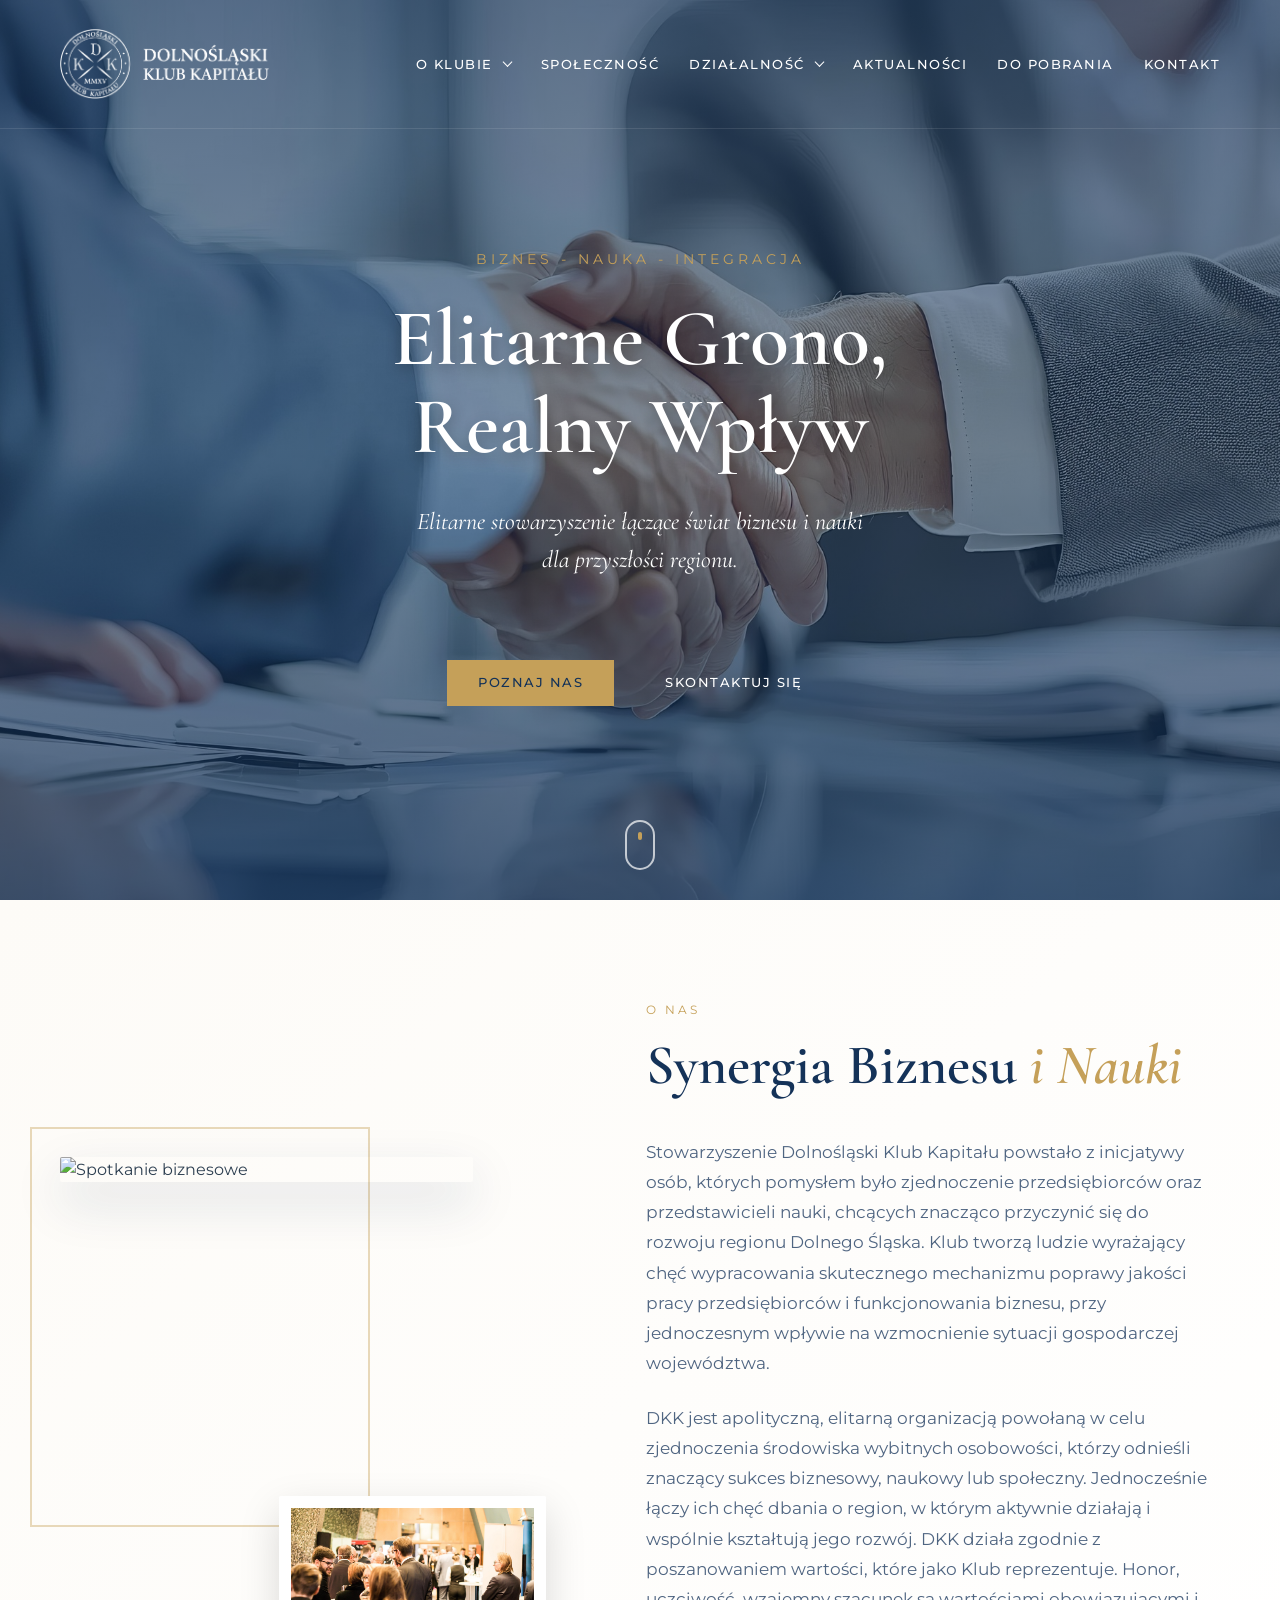
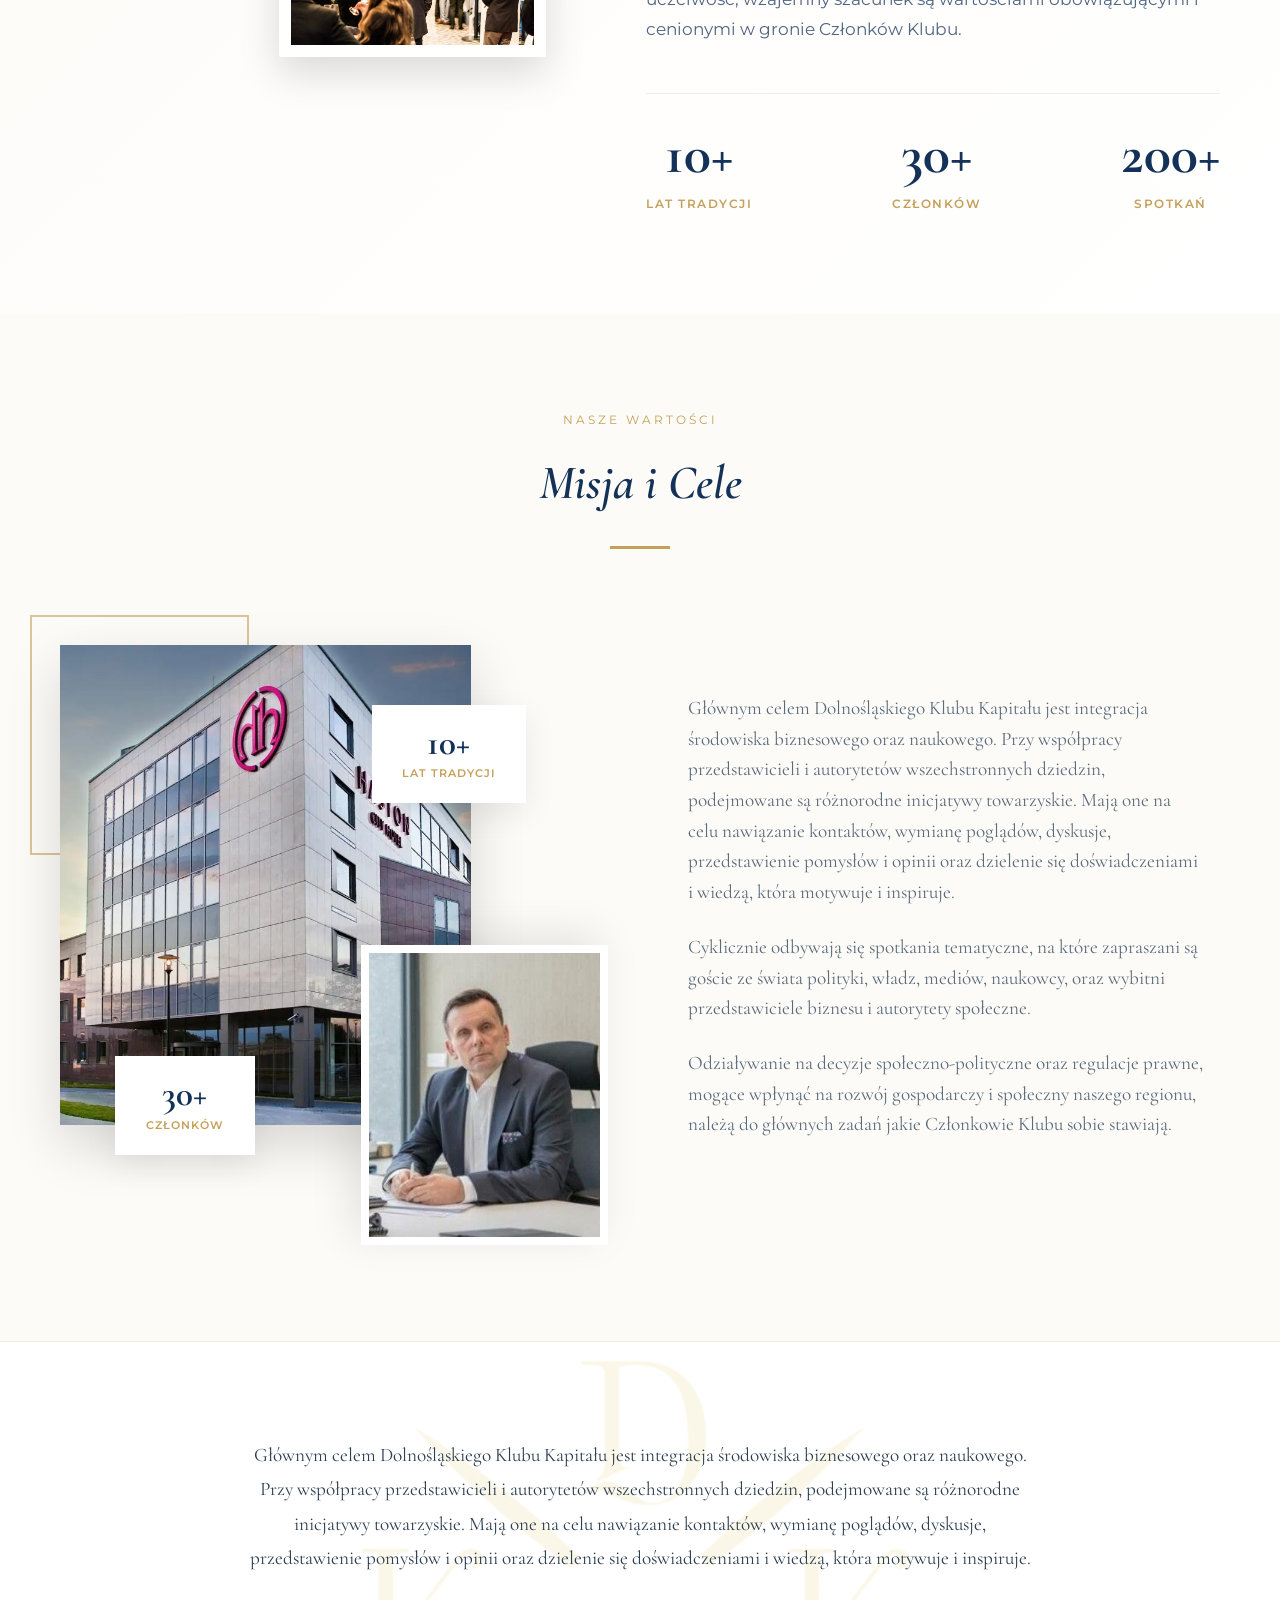
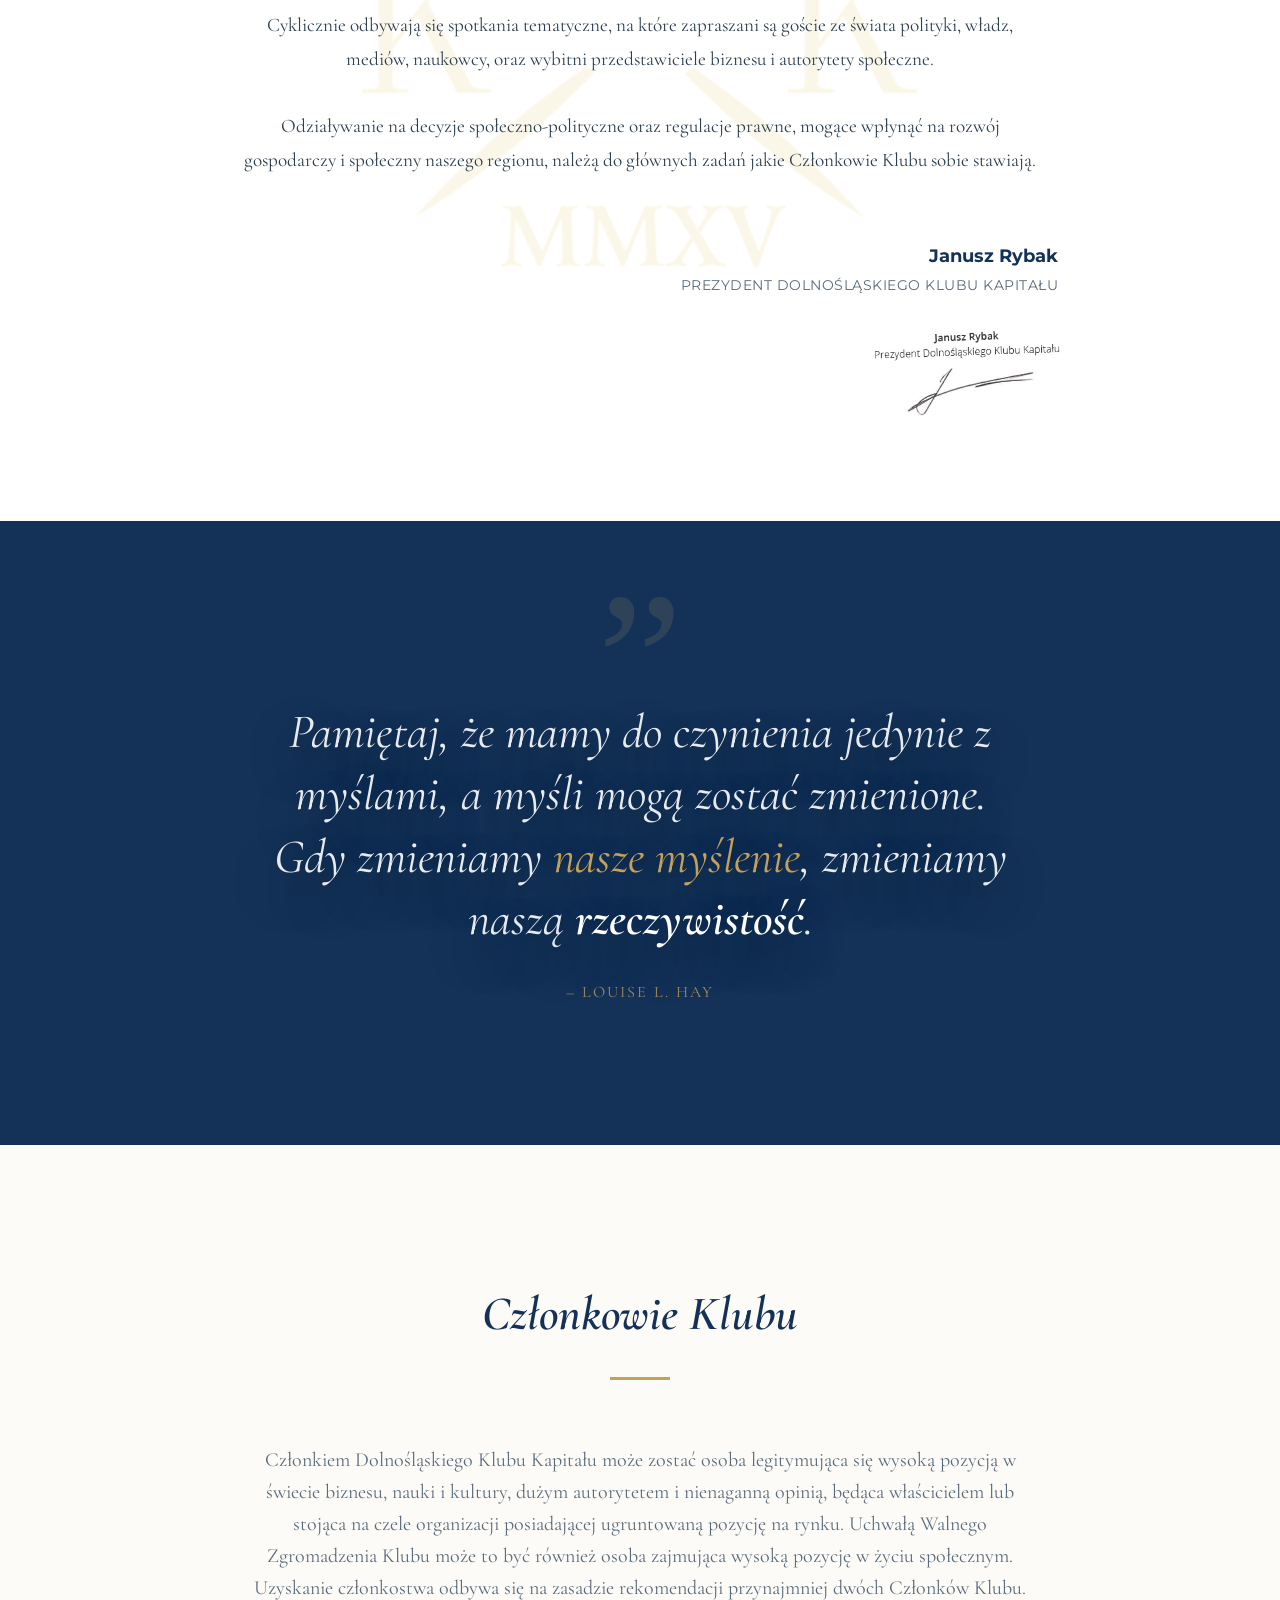
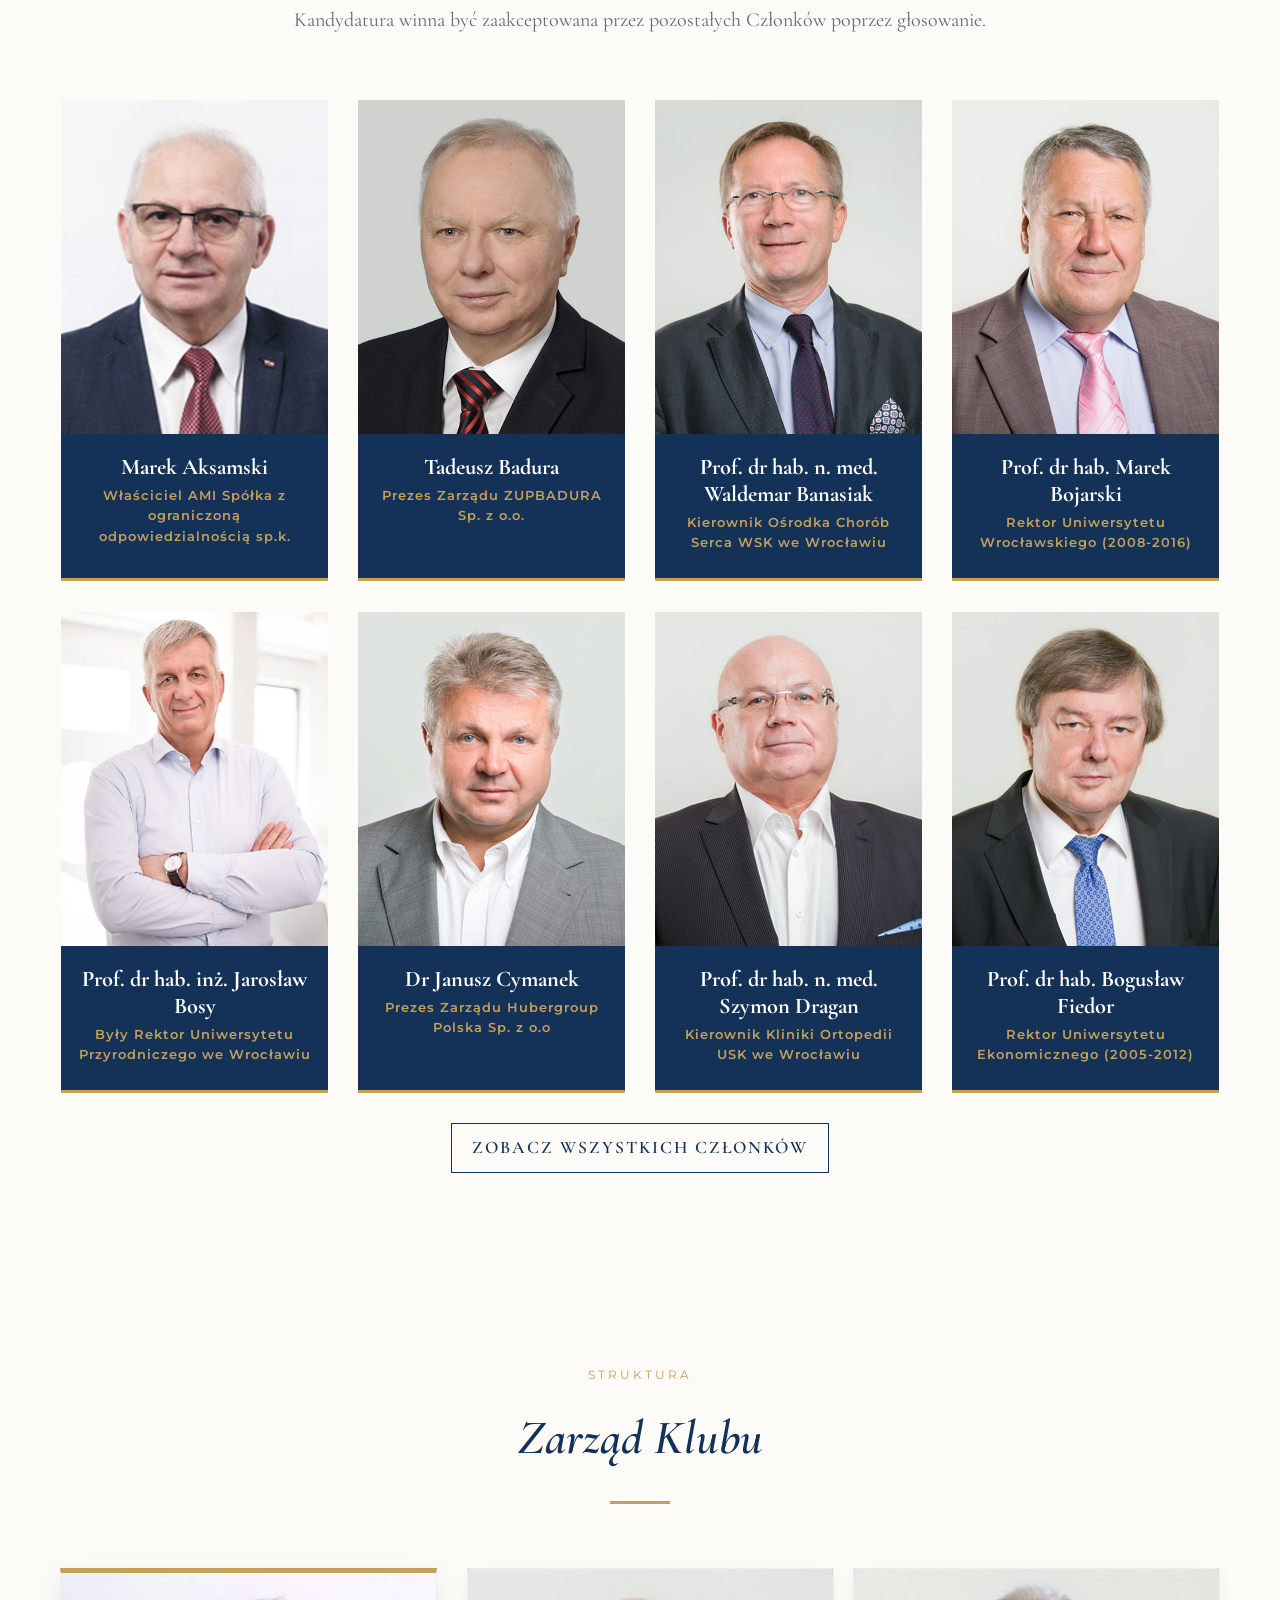
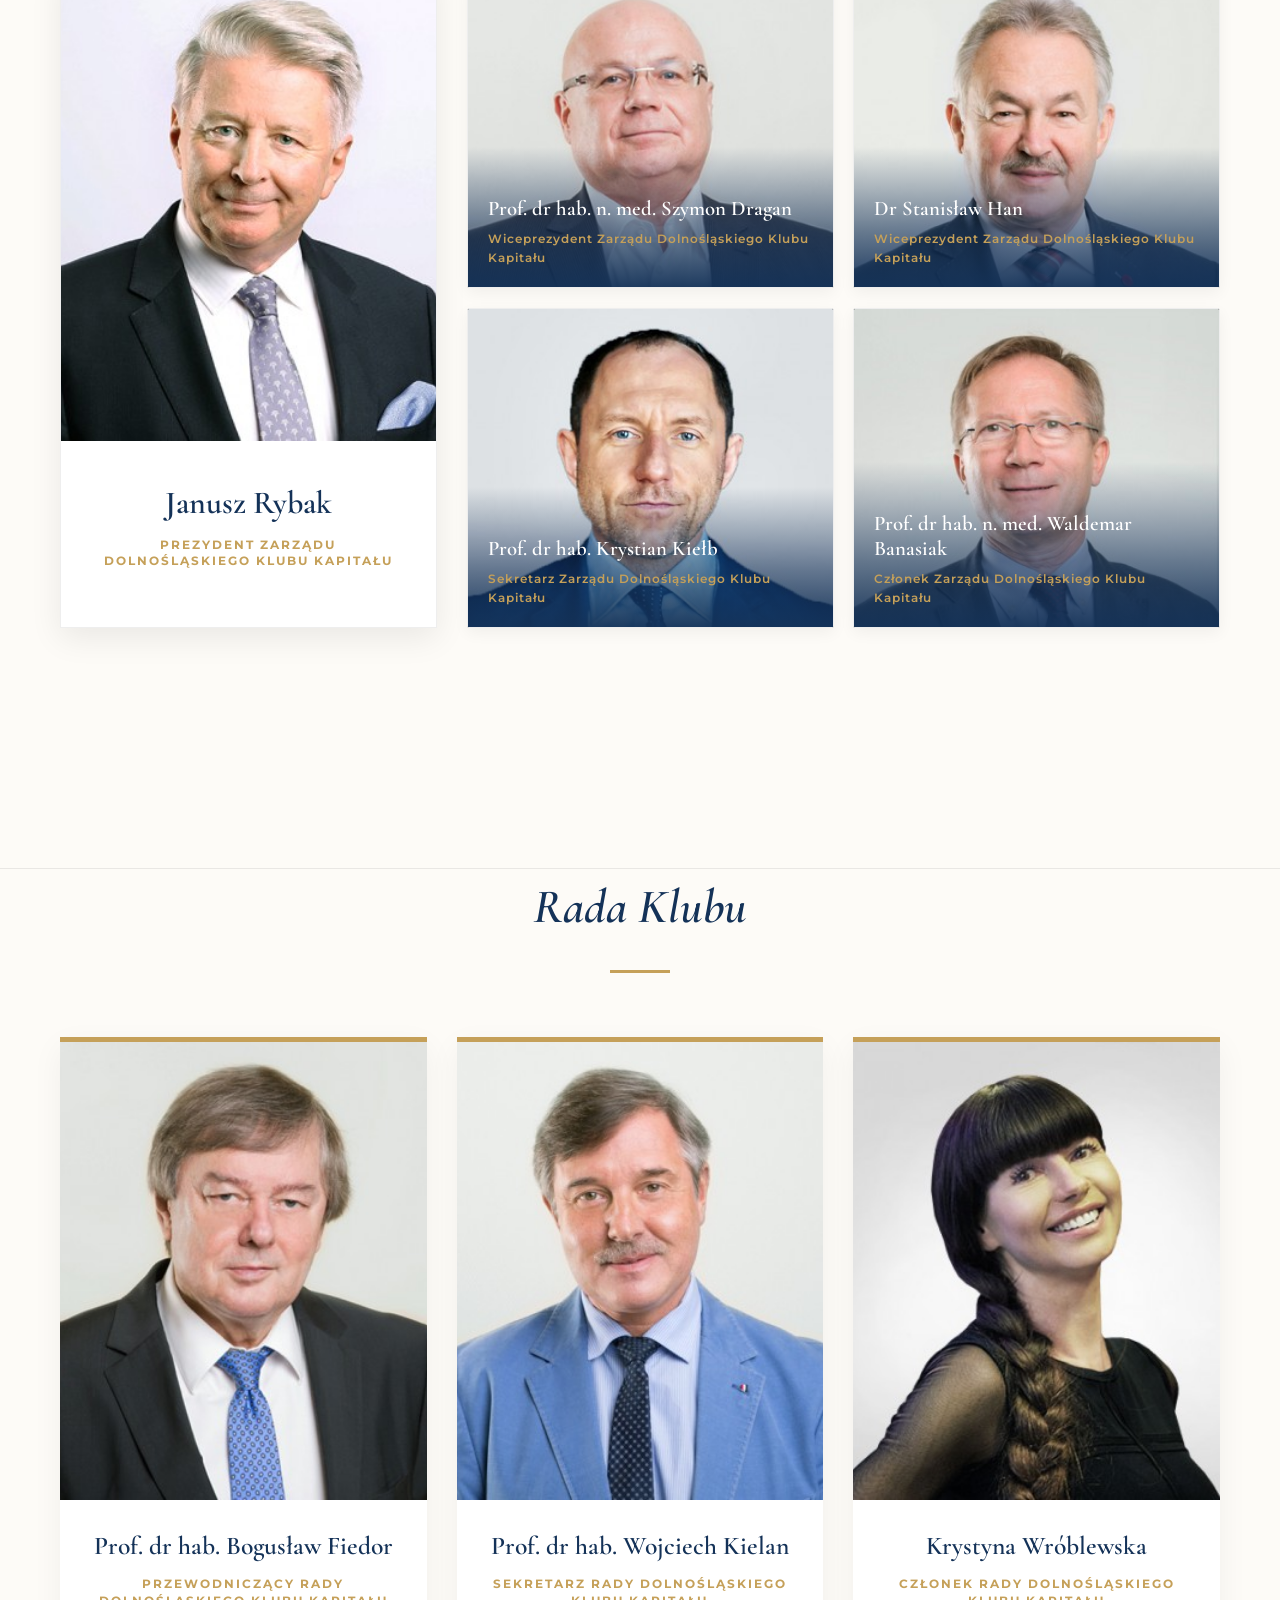
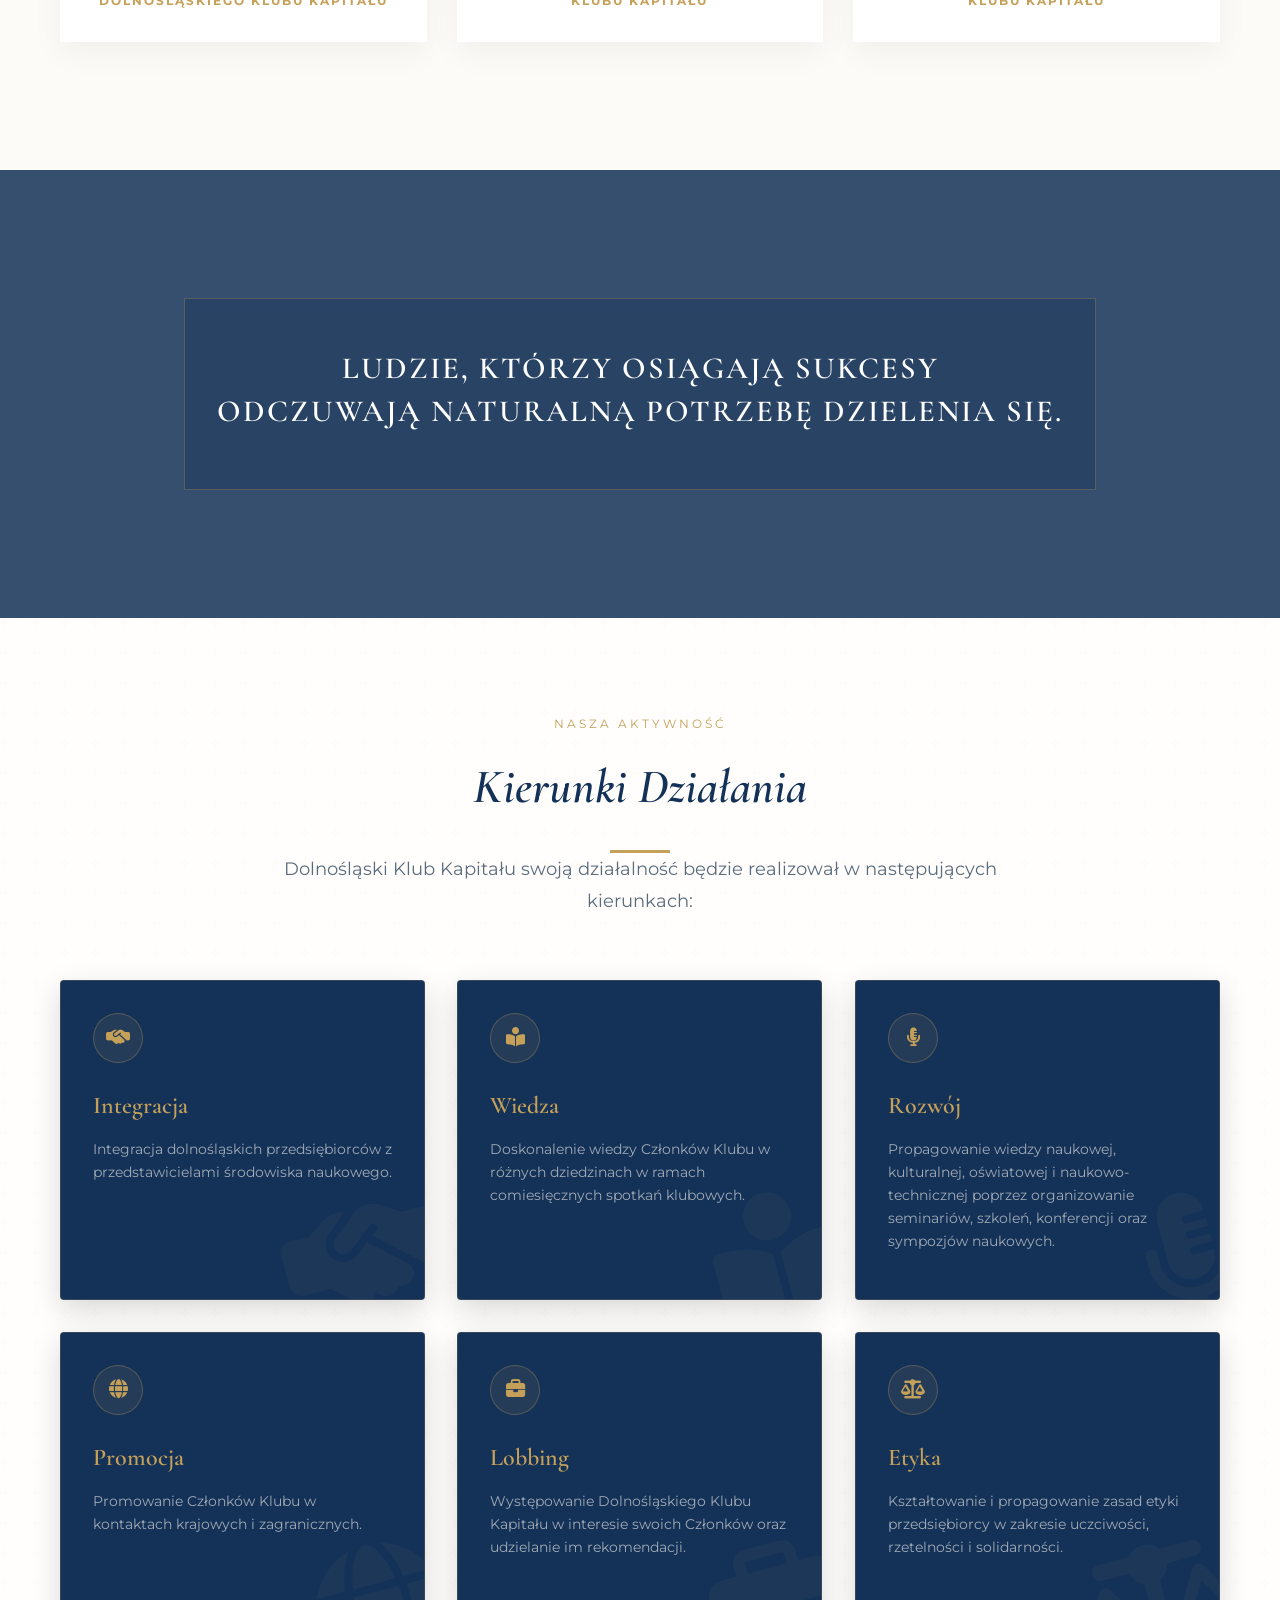
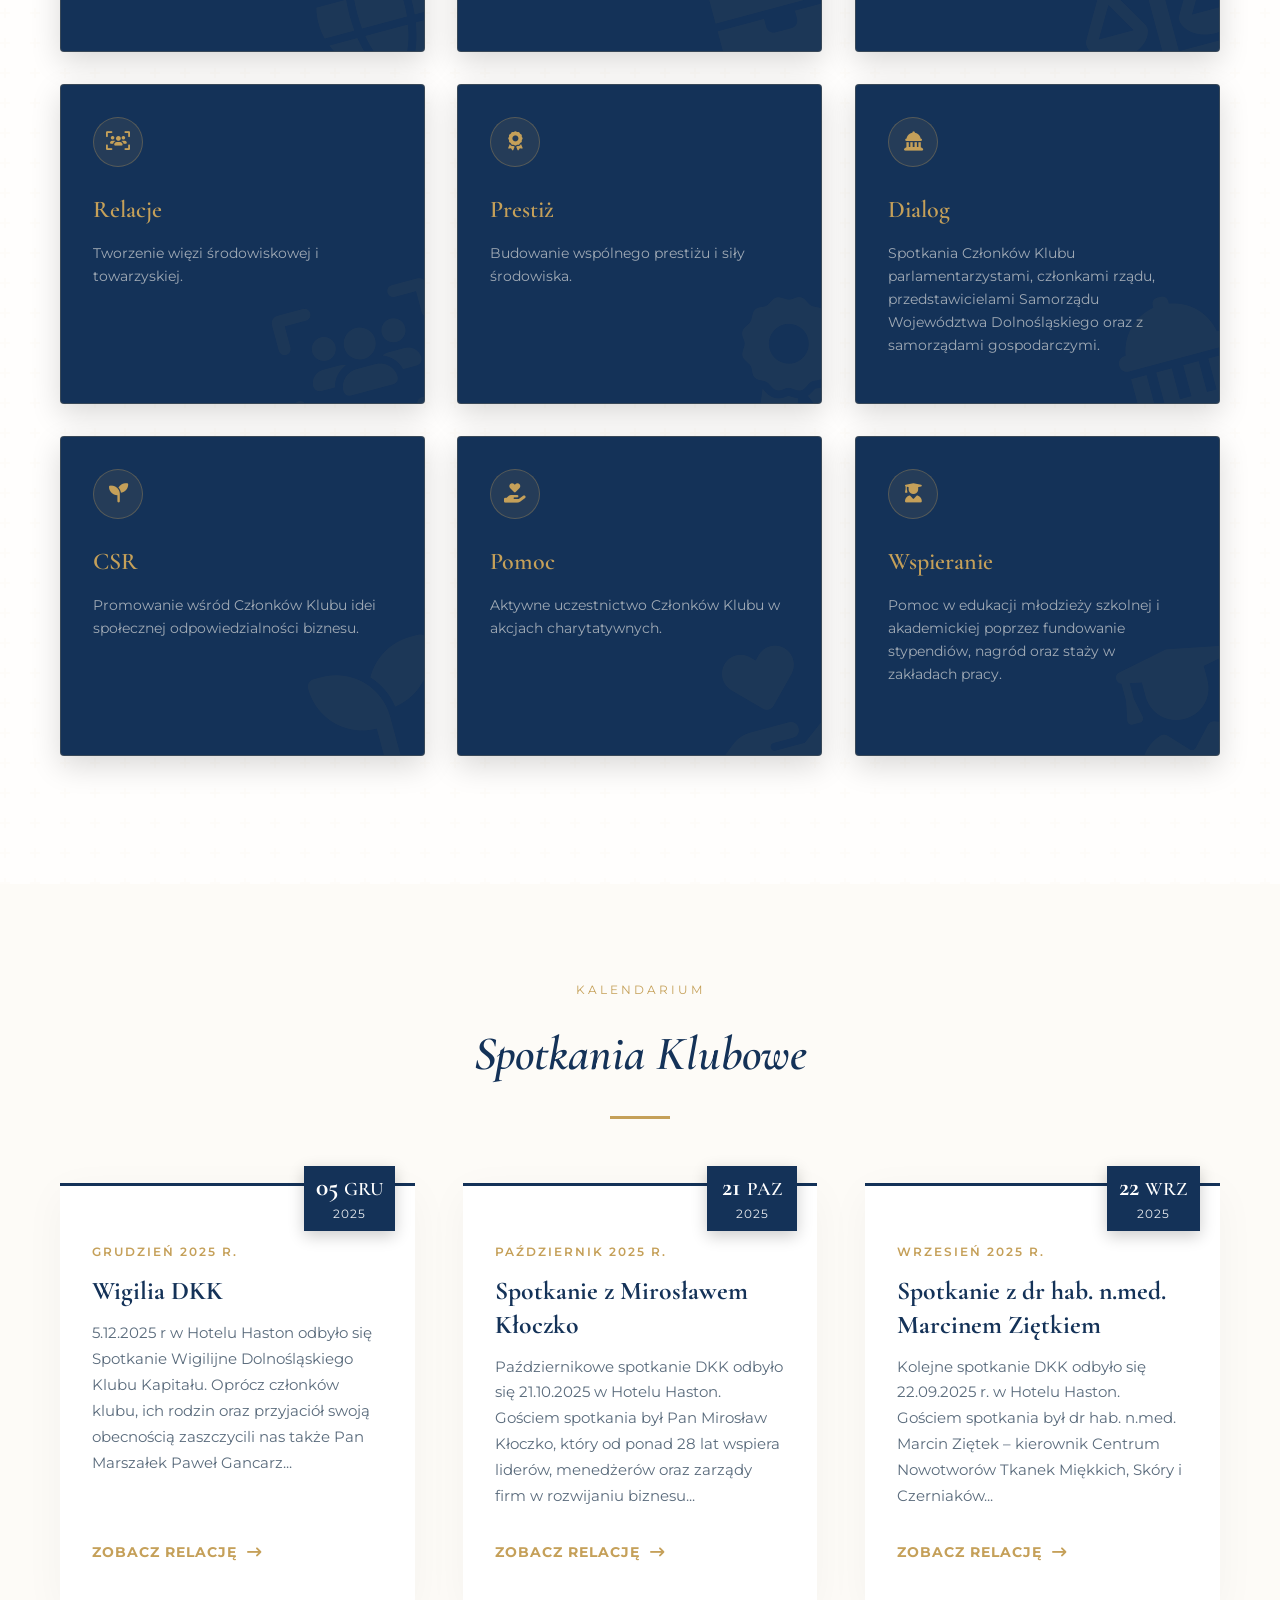
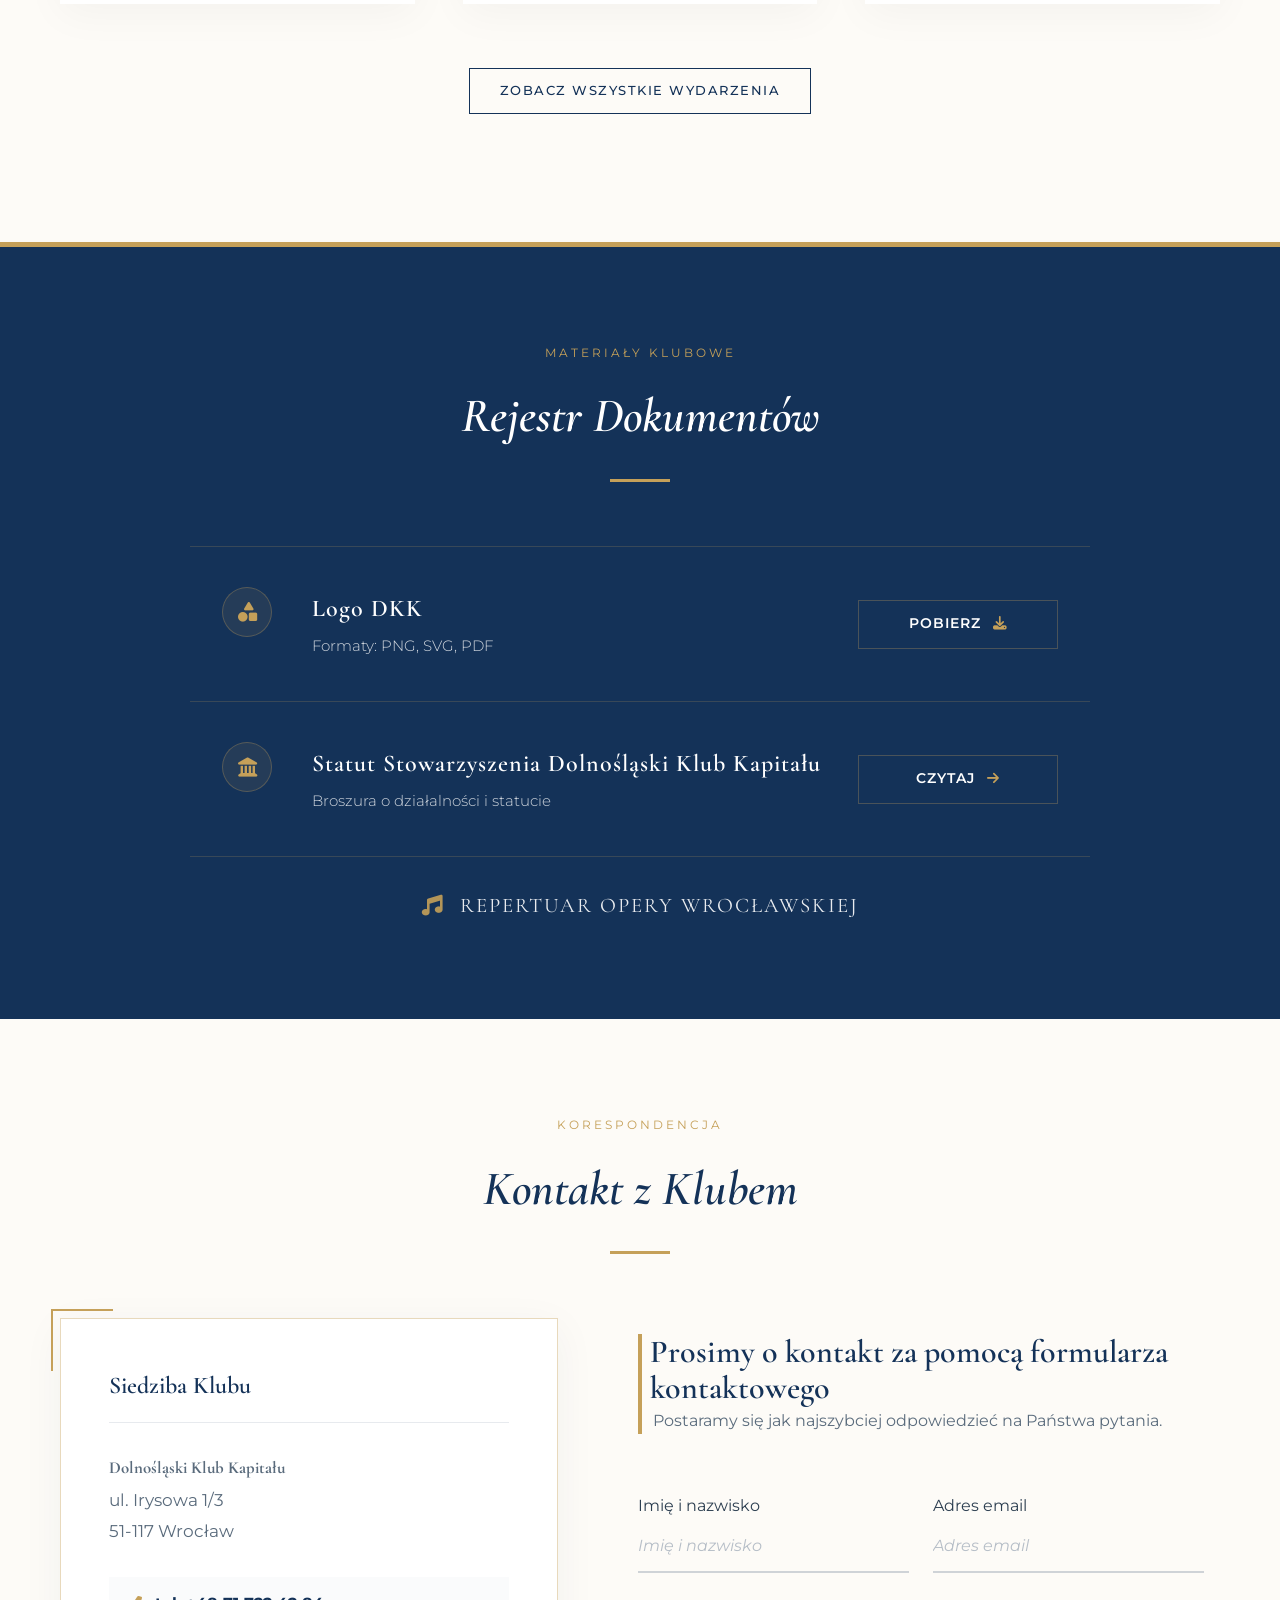
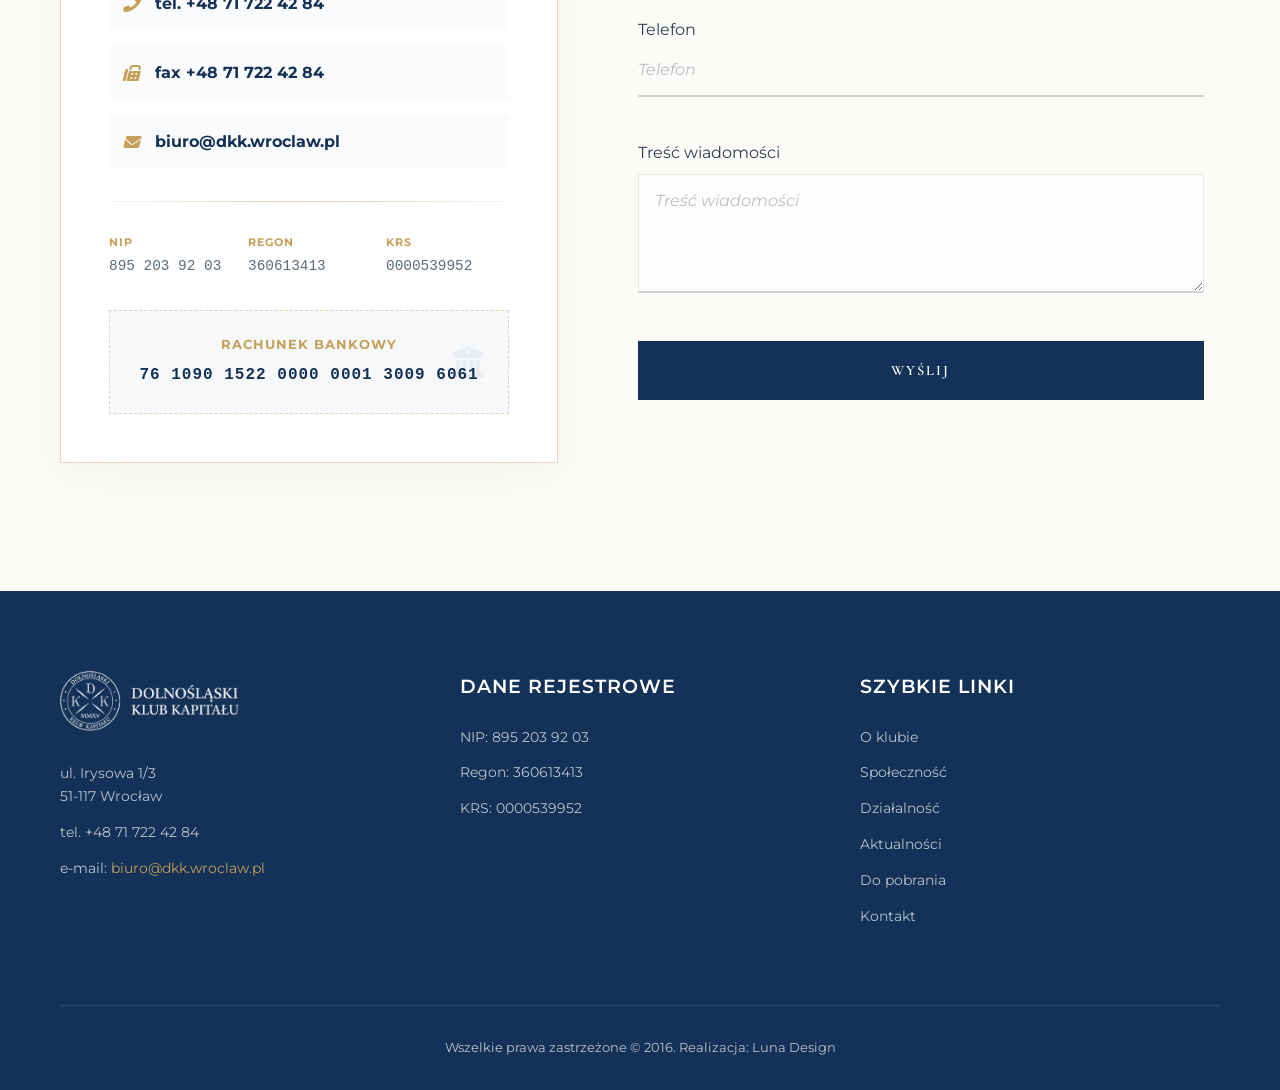
==== commit 73f02343: "Update footer to Luna Design realization" ====
--- a/index.html
+++ b/index.html
@@ -935,7 +935,7 @@
 				</div>
 			</div>
 			<div class="footer-bottom text-center">
-				<p>Wszelkie prawa zastrzeżone &copy; 2016. Realizacja: <a href="http://www.studionuovo.pl" target="_blank" style="color: inherit; text-decoration: none;">www.studionuovo.pl</a></p>
+				<p>Wszelkie prawa zastrzeżone &copy; 2016. Realizacja: <a href="https://lunadesign.com.pl" target="_blank" style="color: inherit; text-decoration: none;">Luna Design</a></p>
 			</div>
 		</div>
 	</footer>
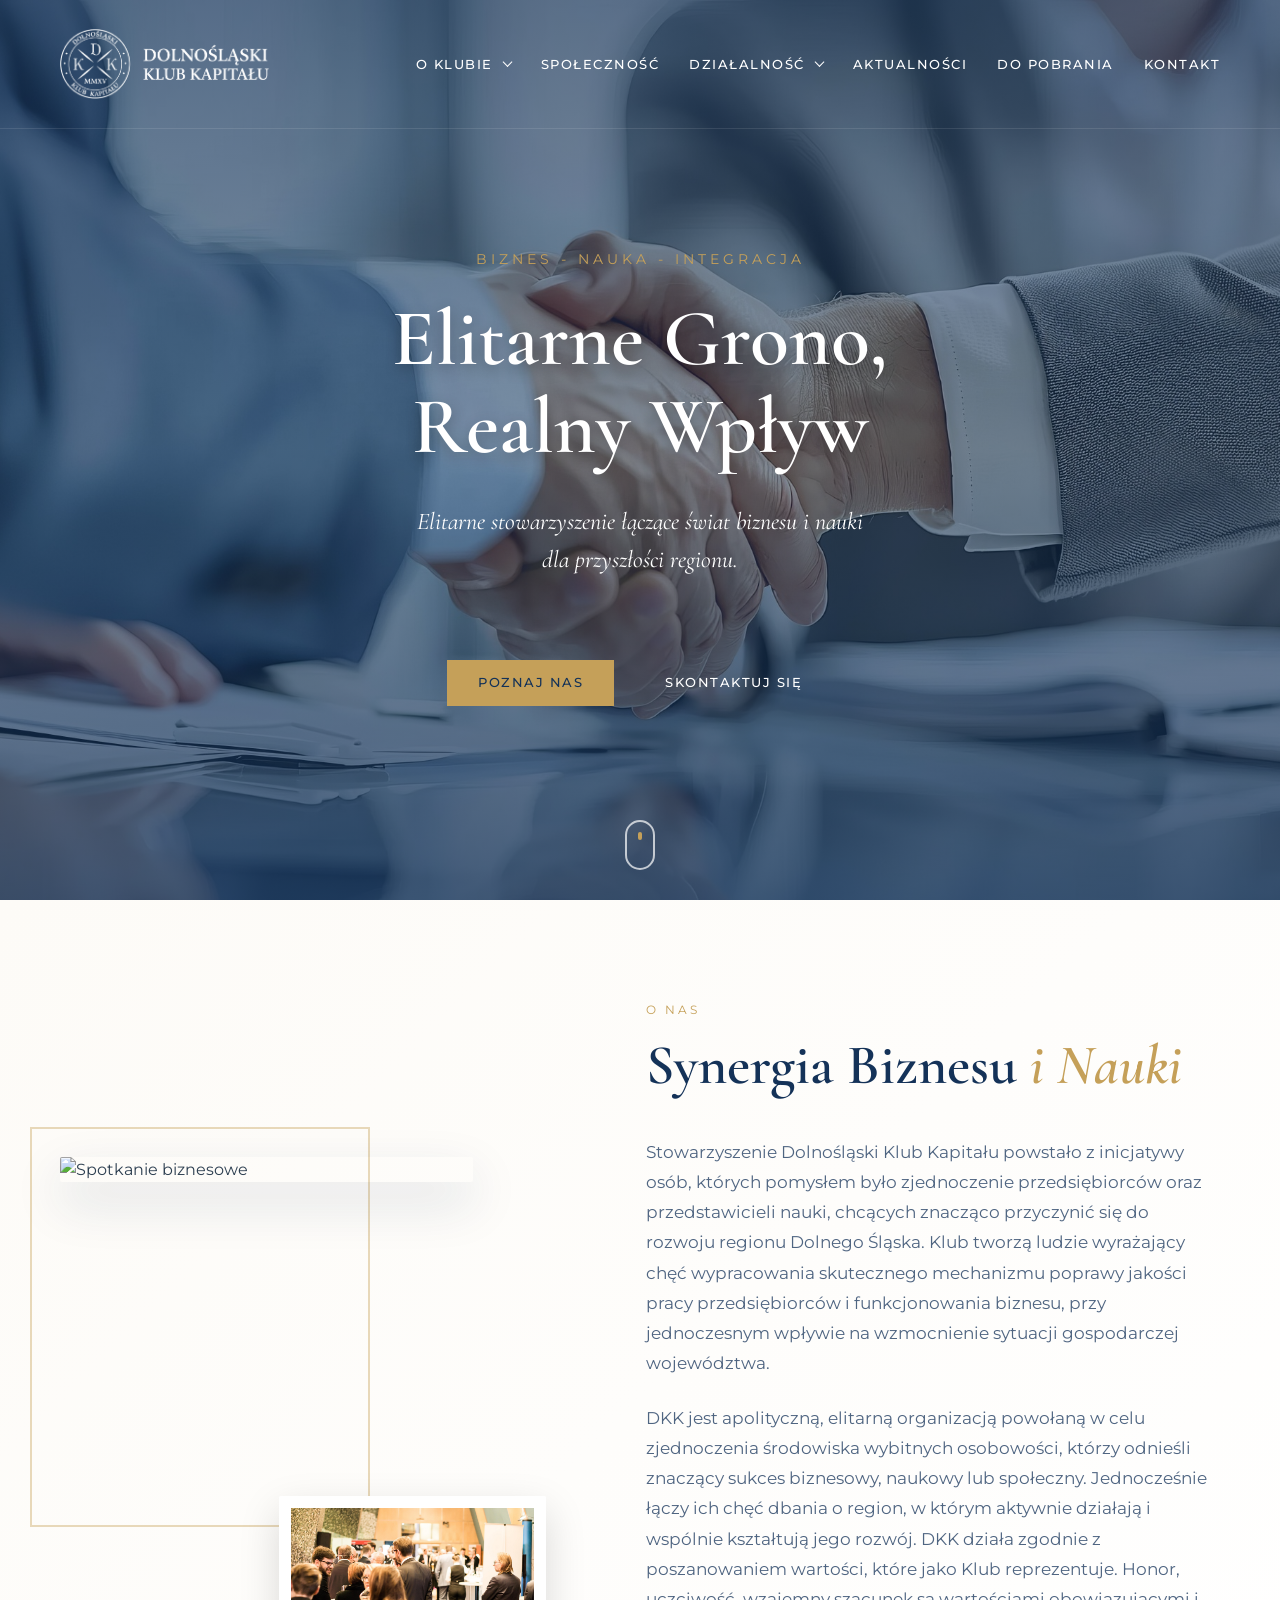
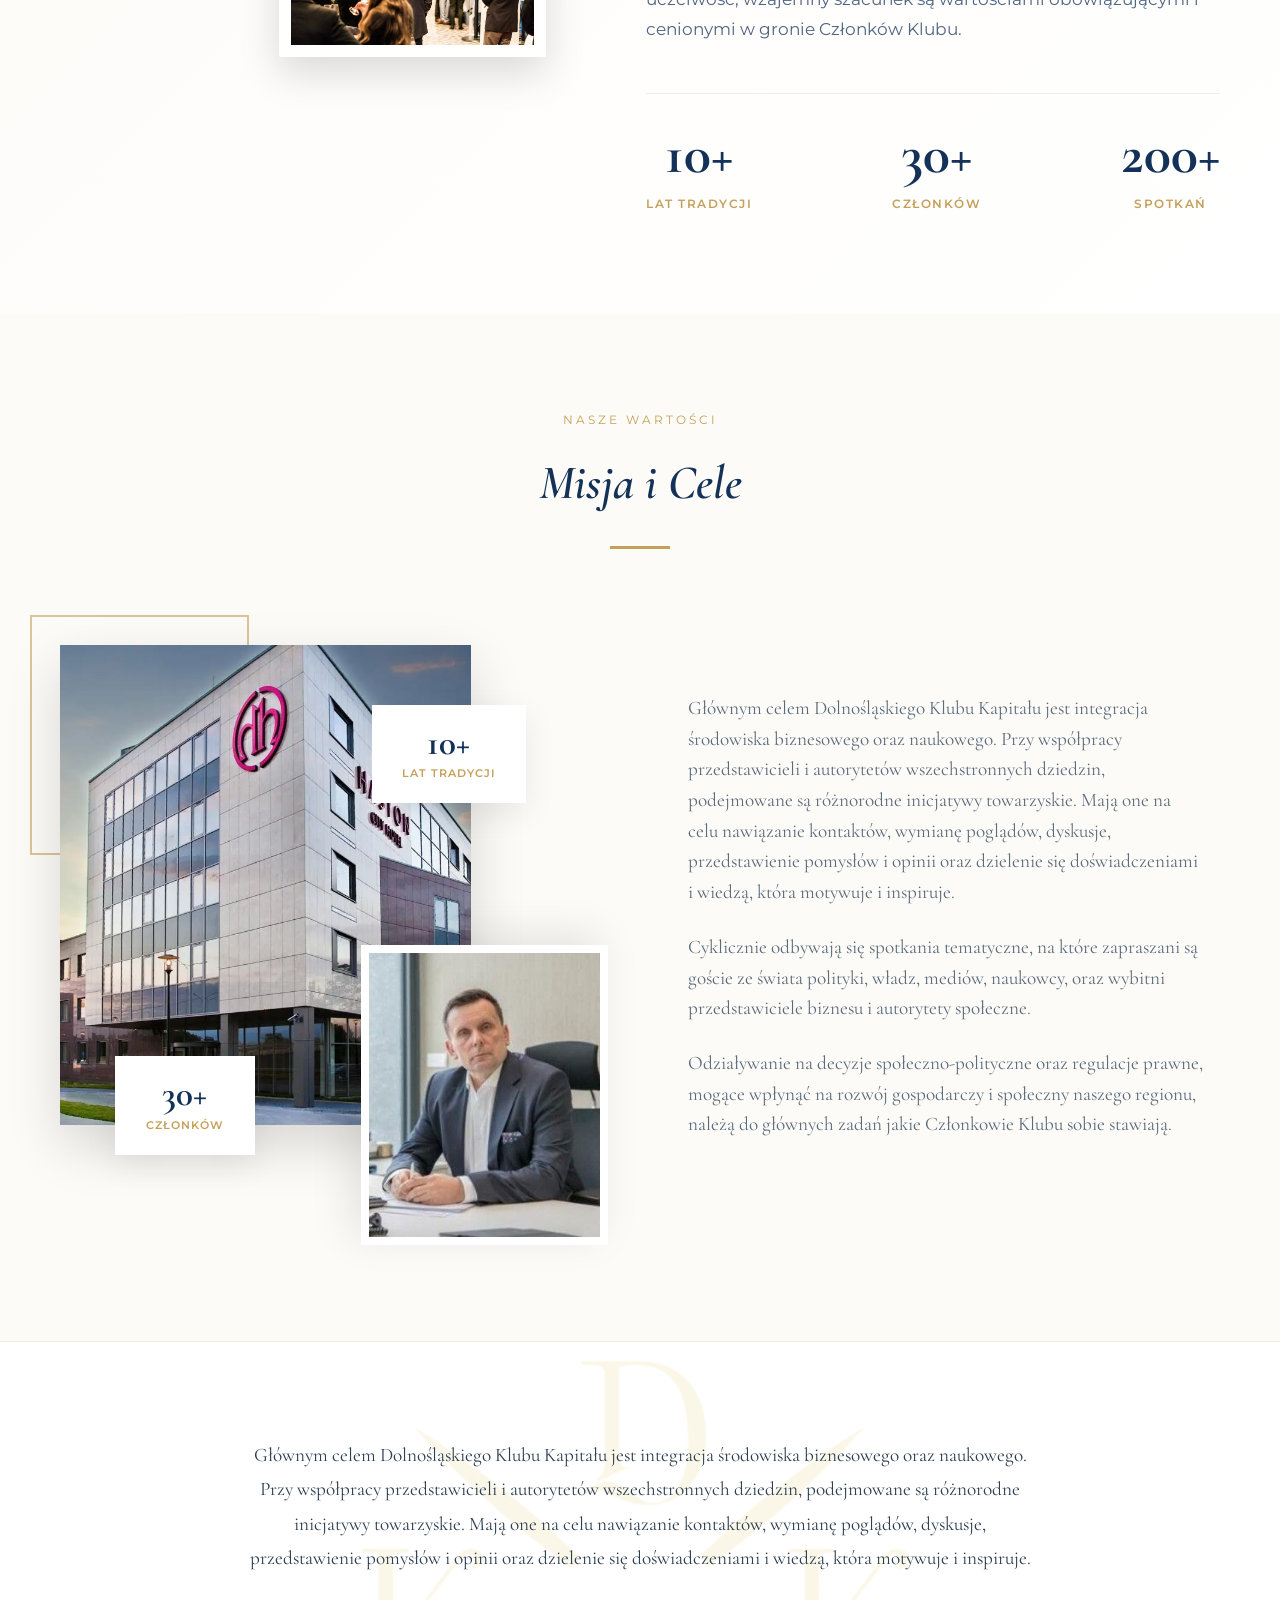
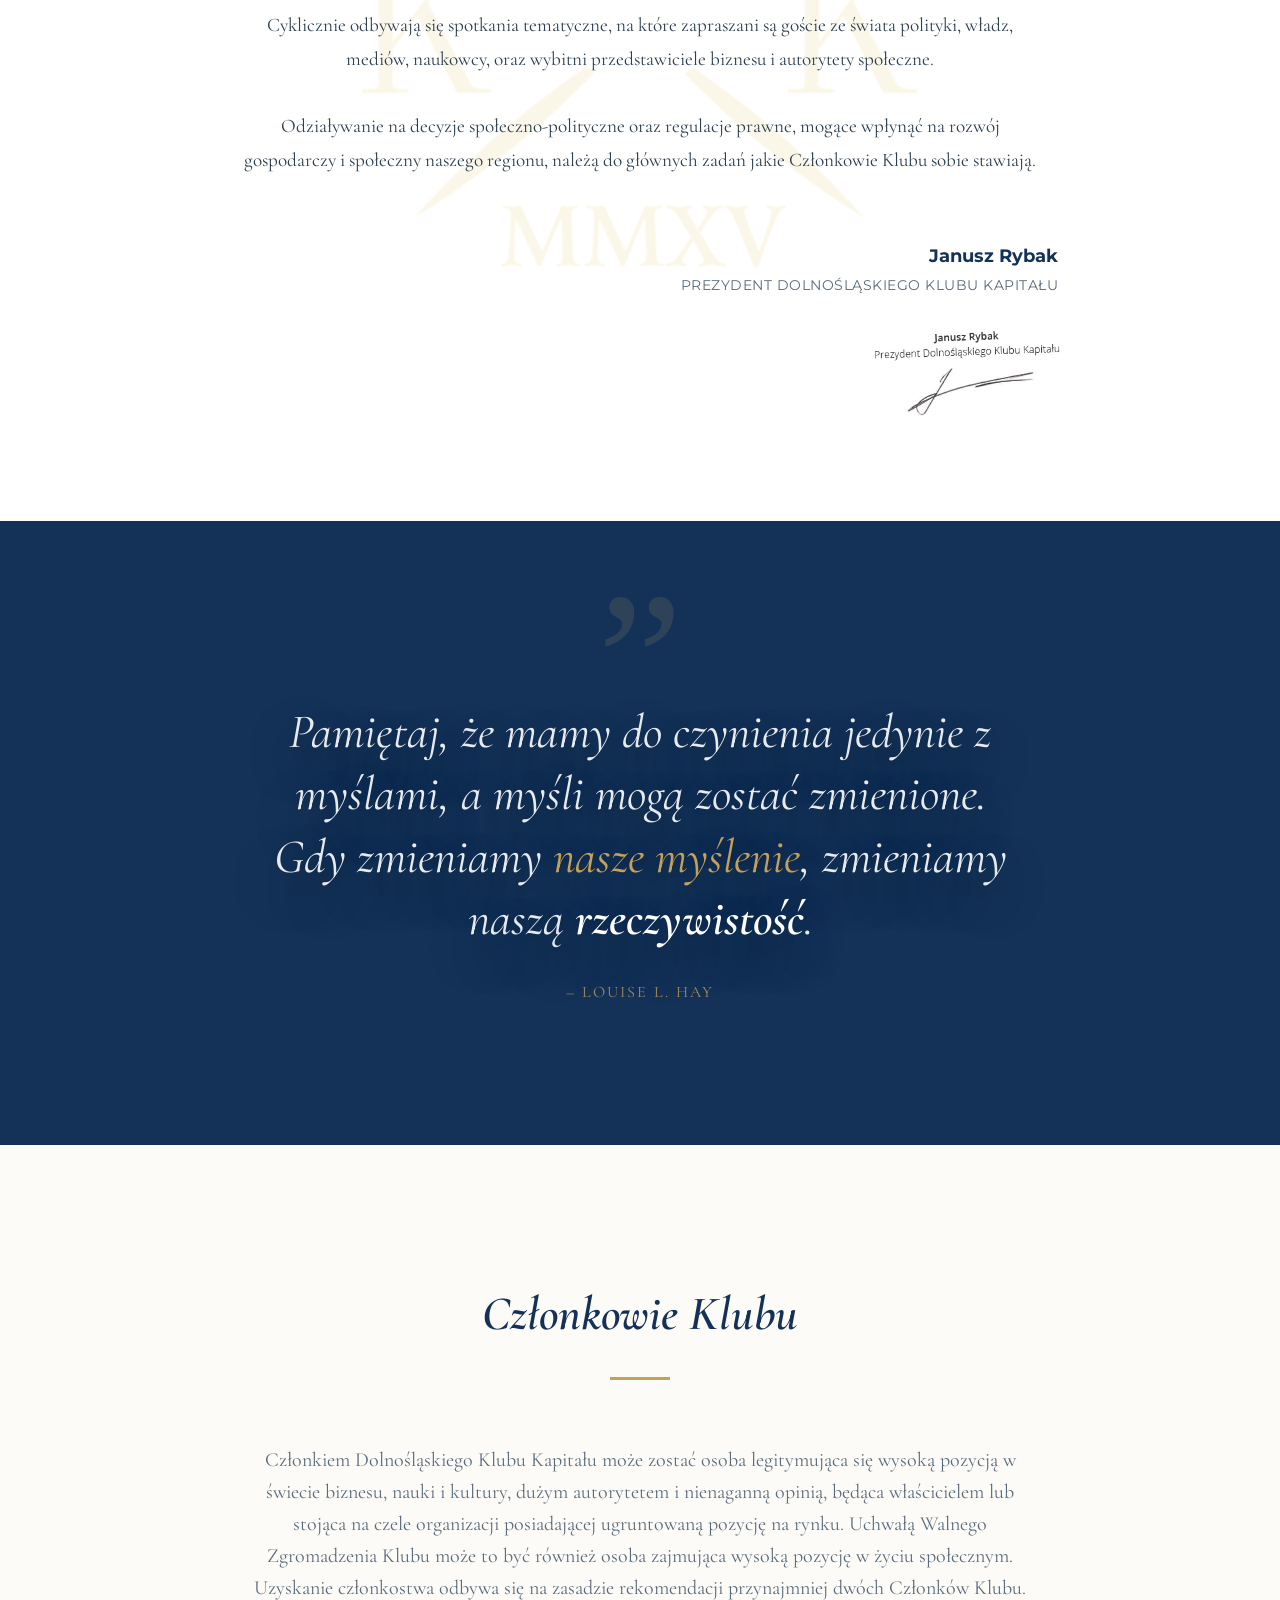
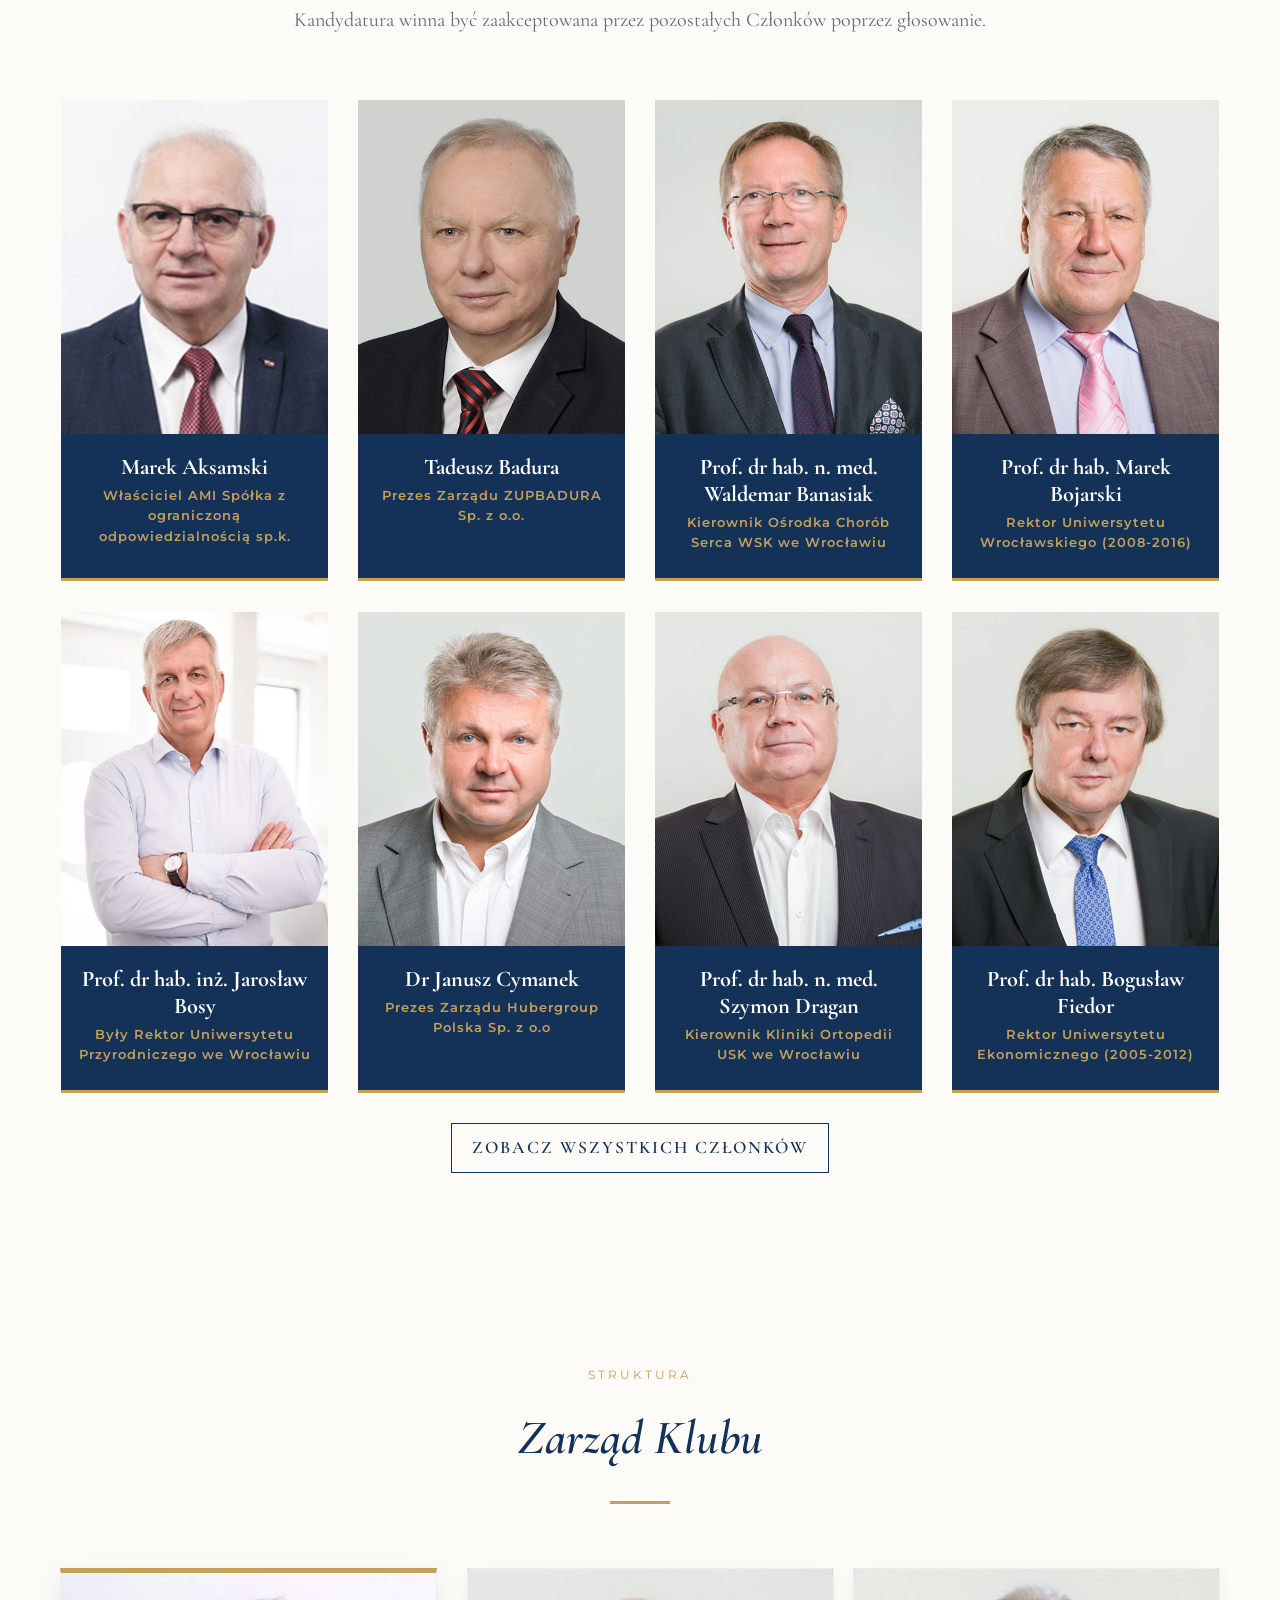
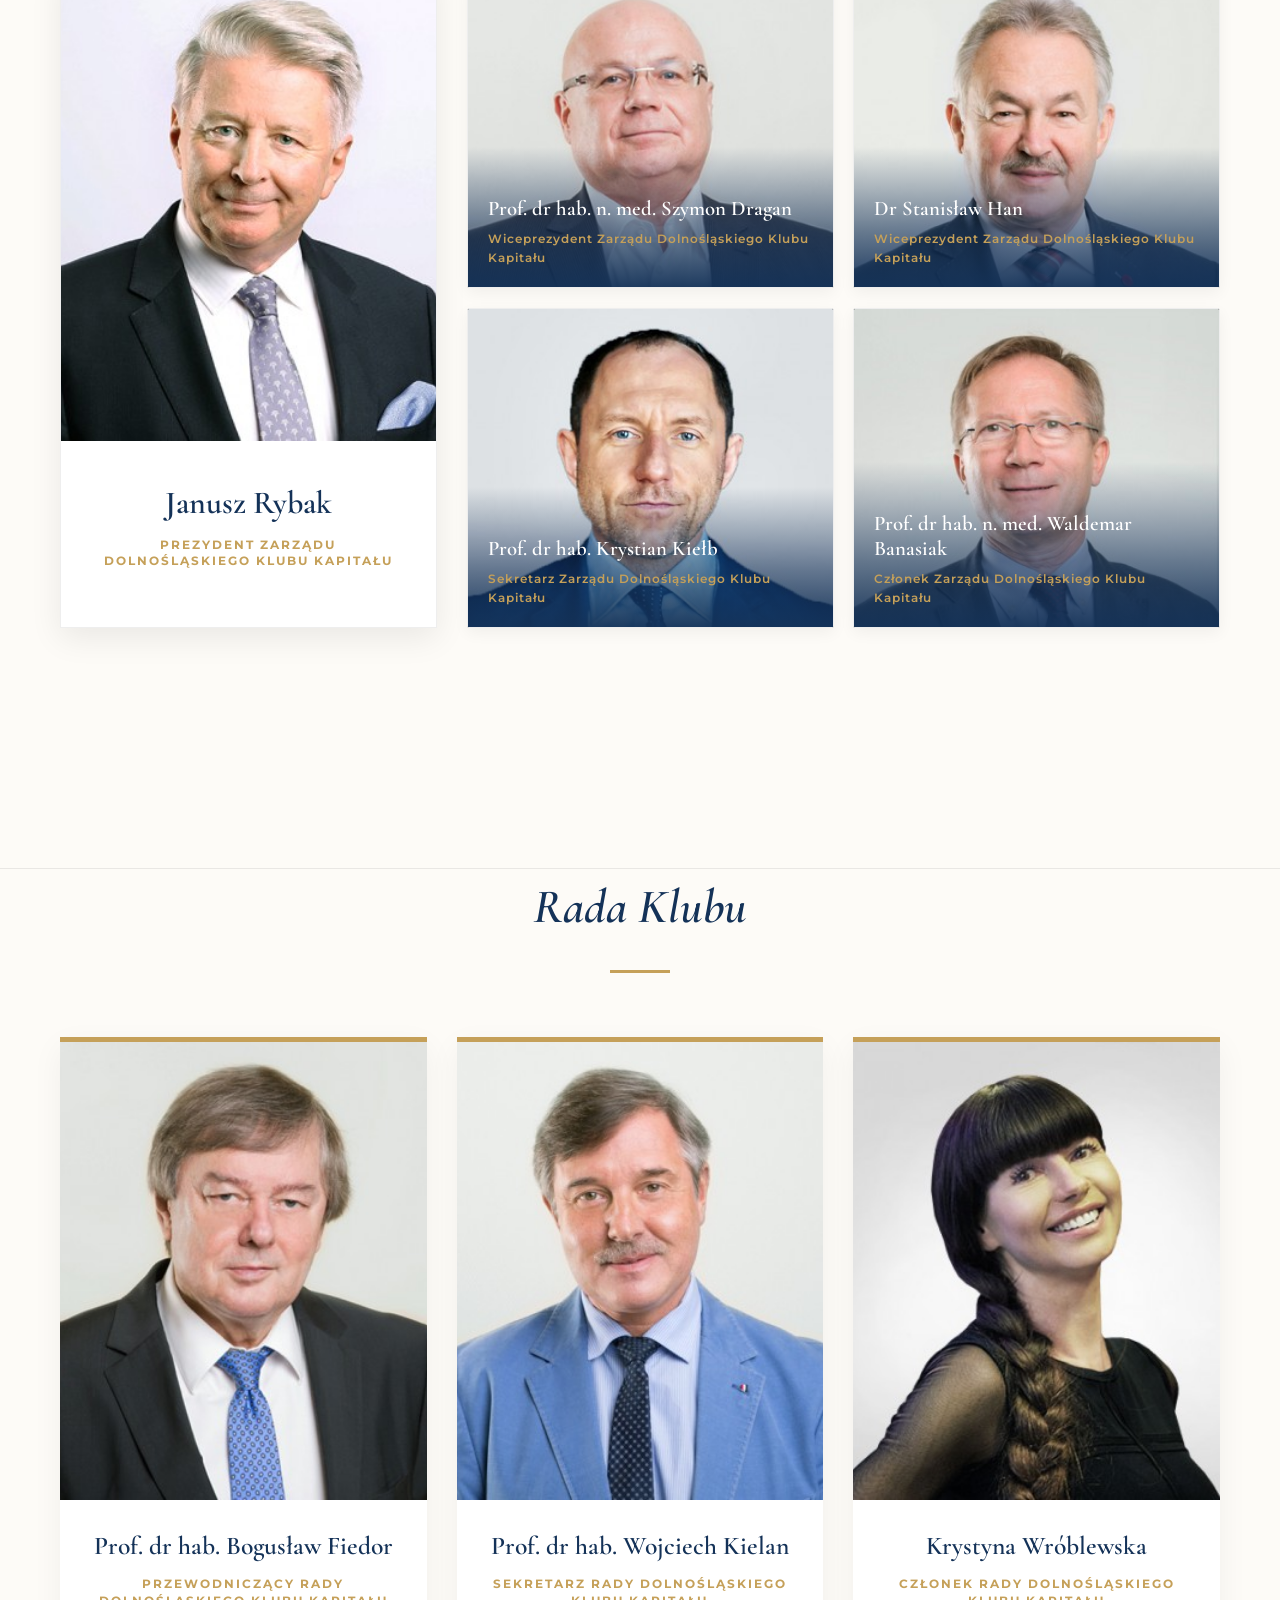
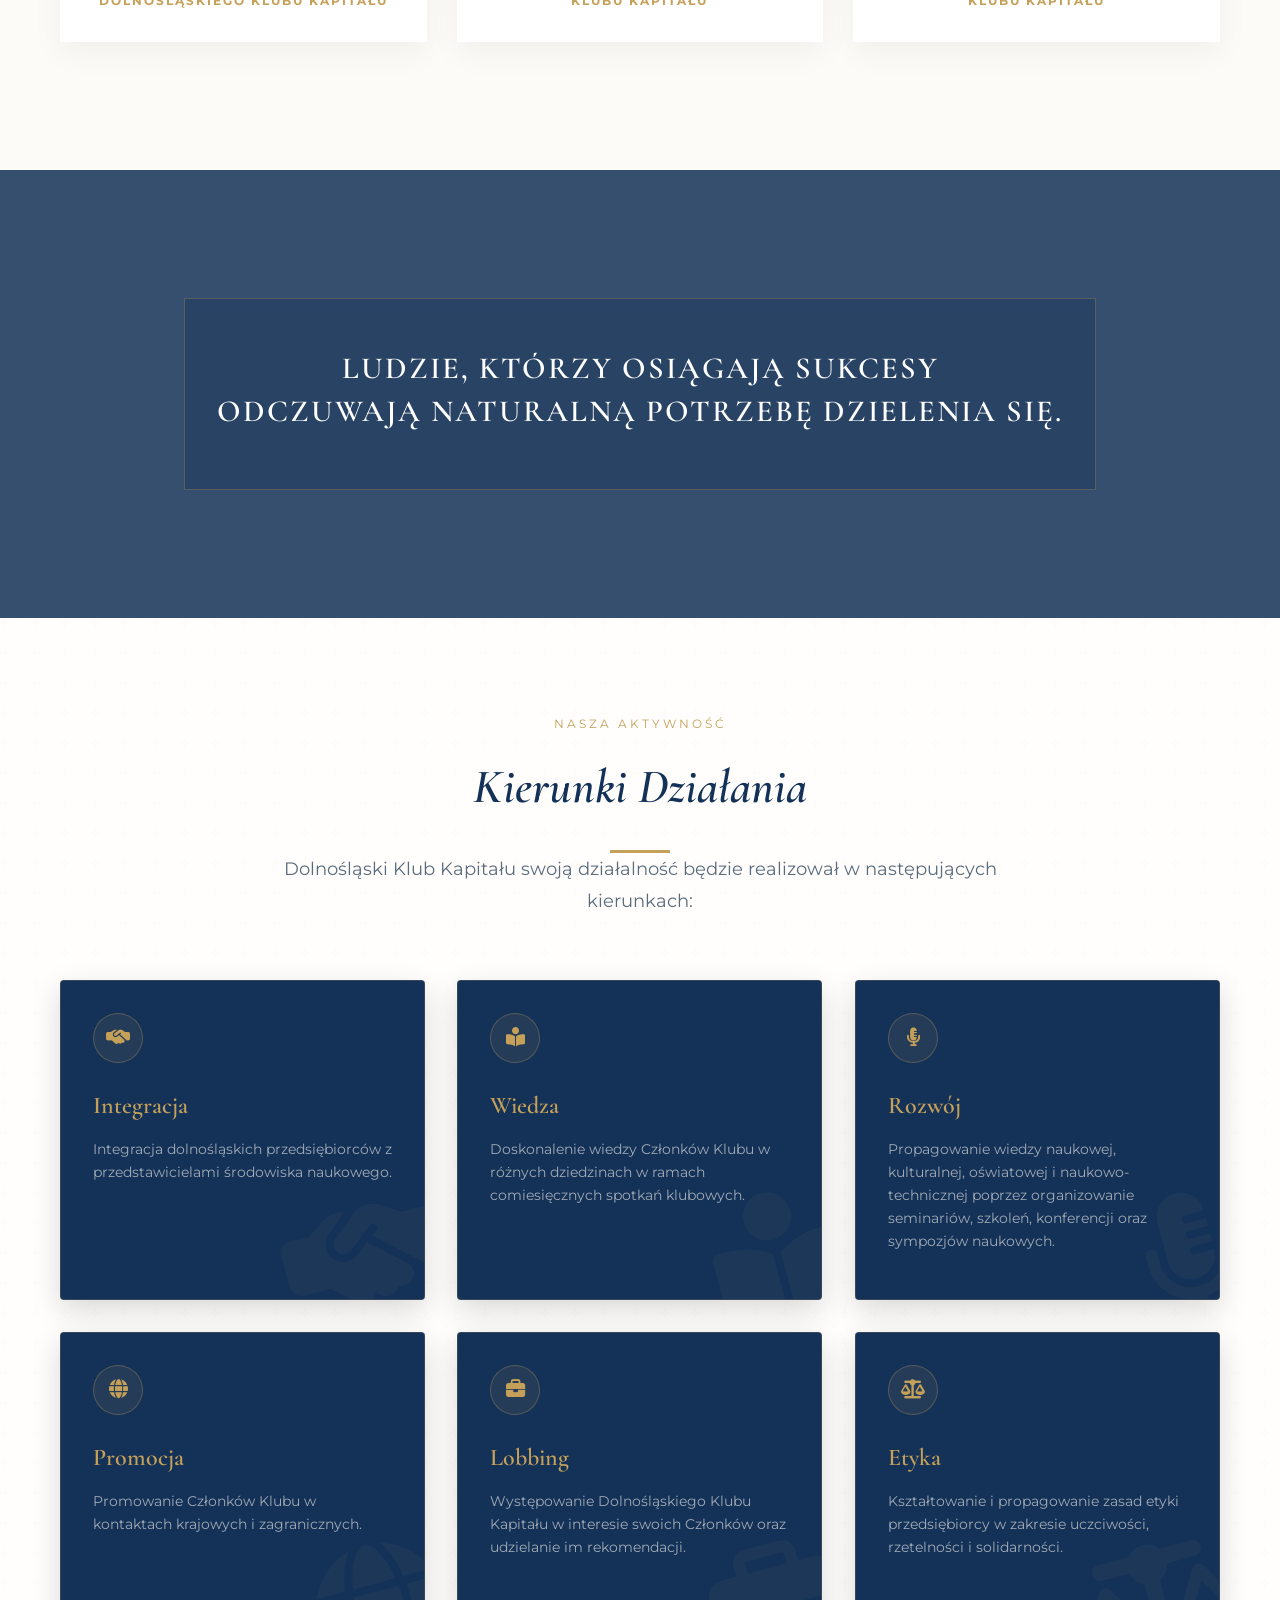
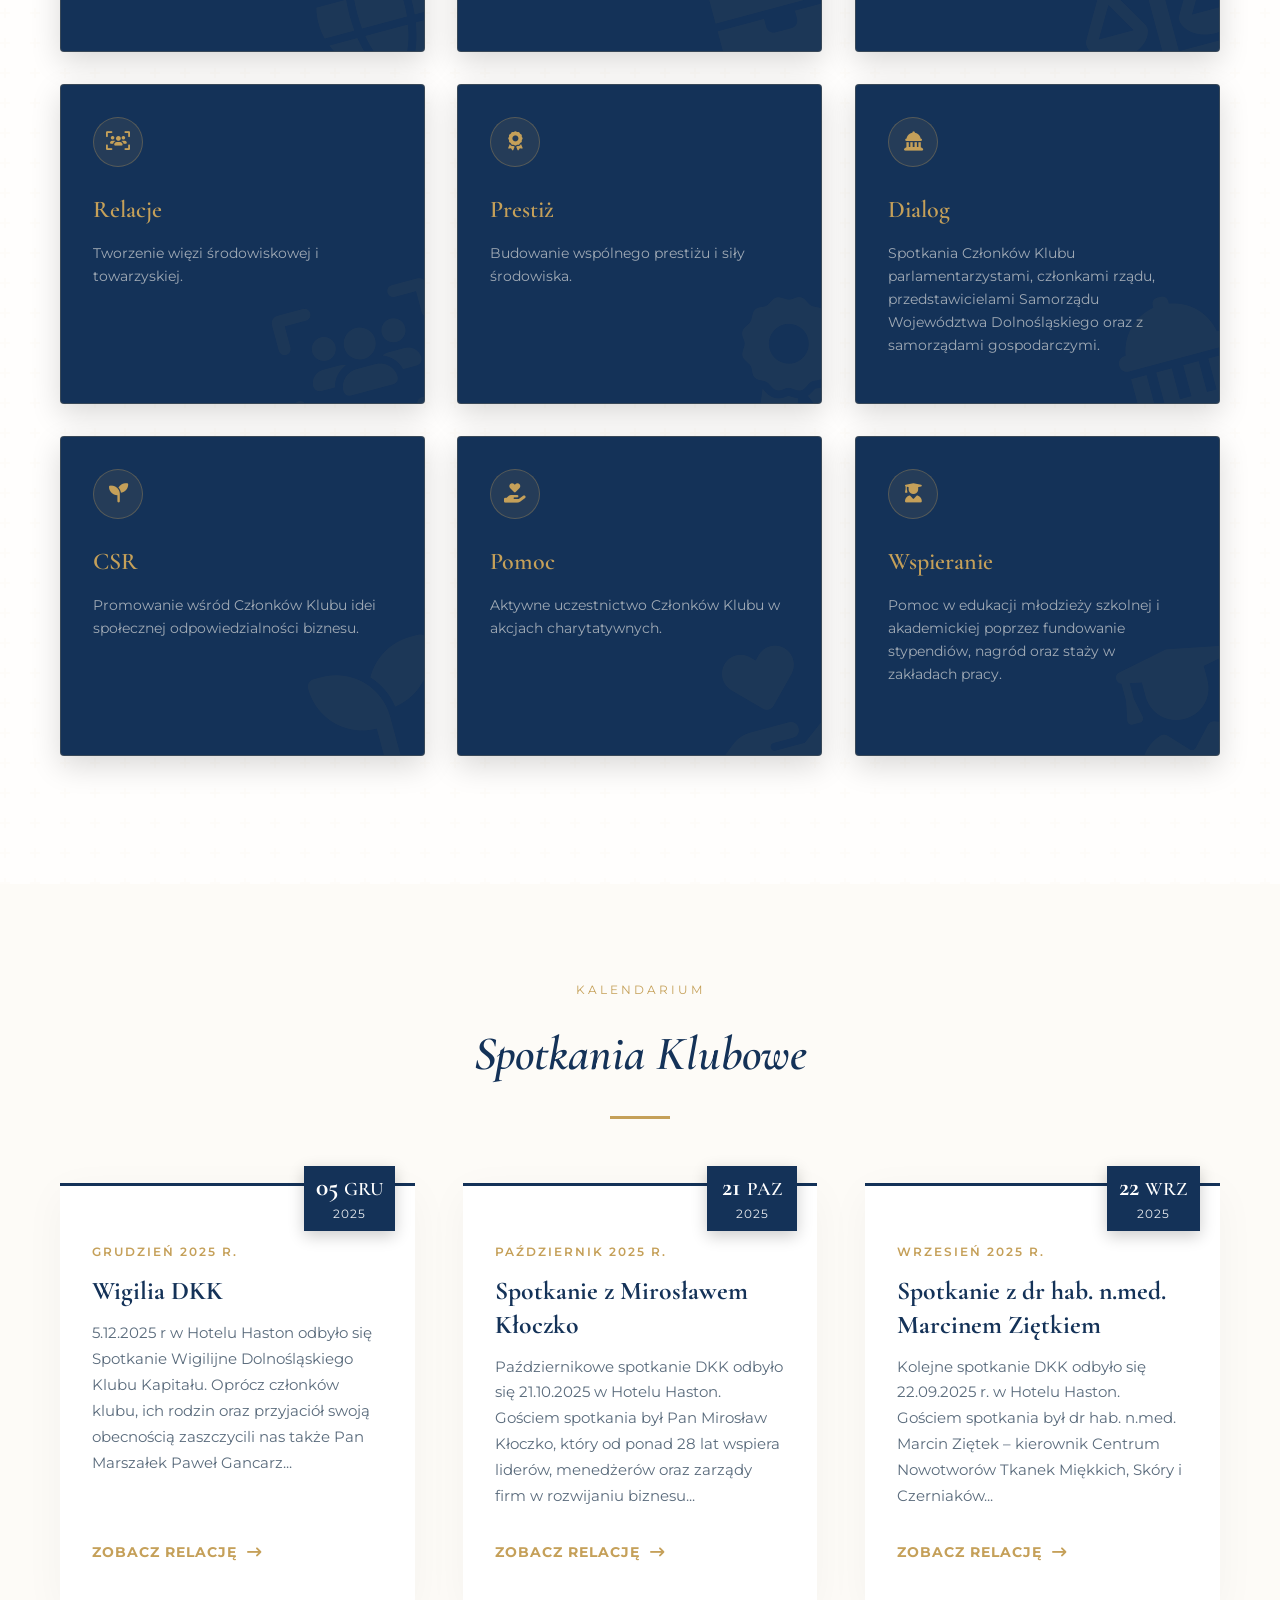
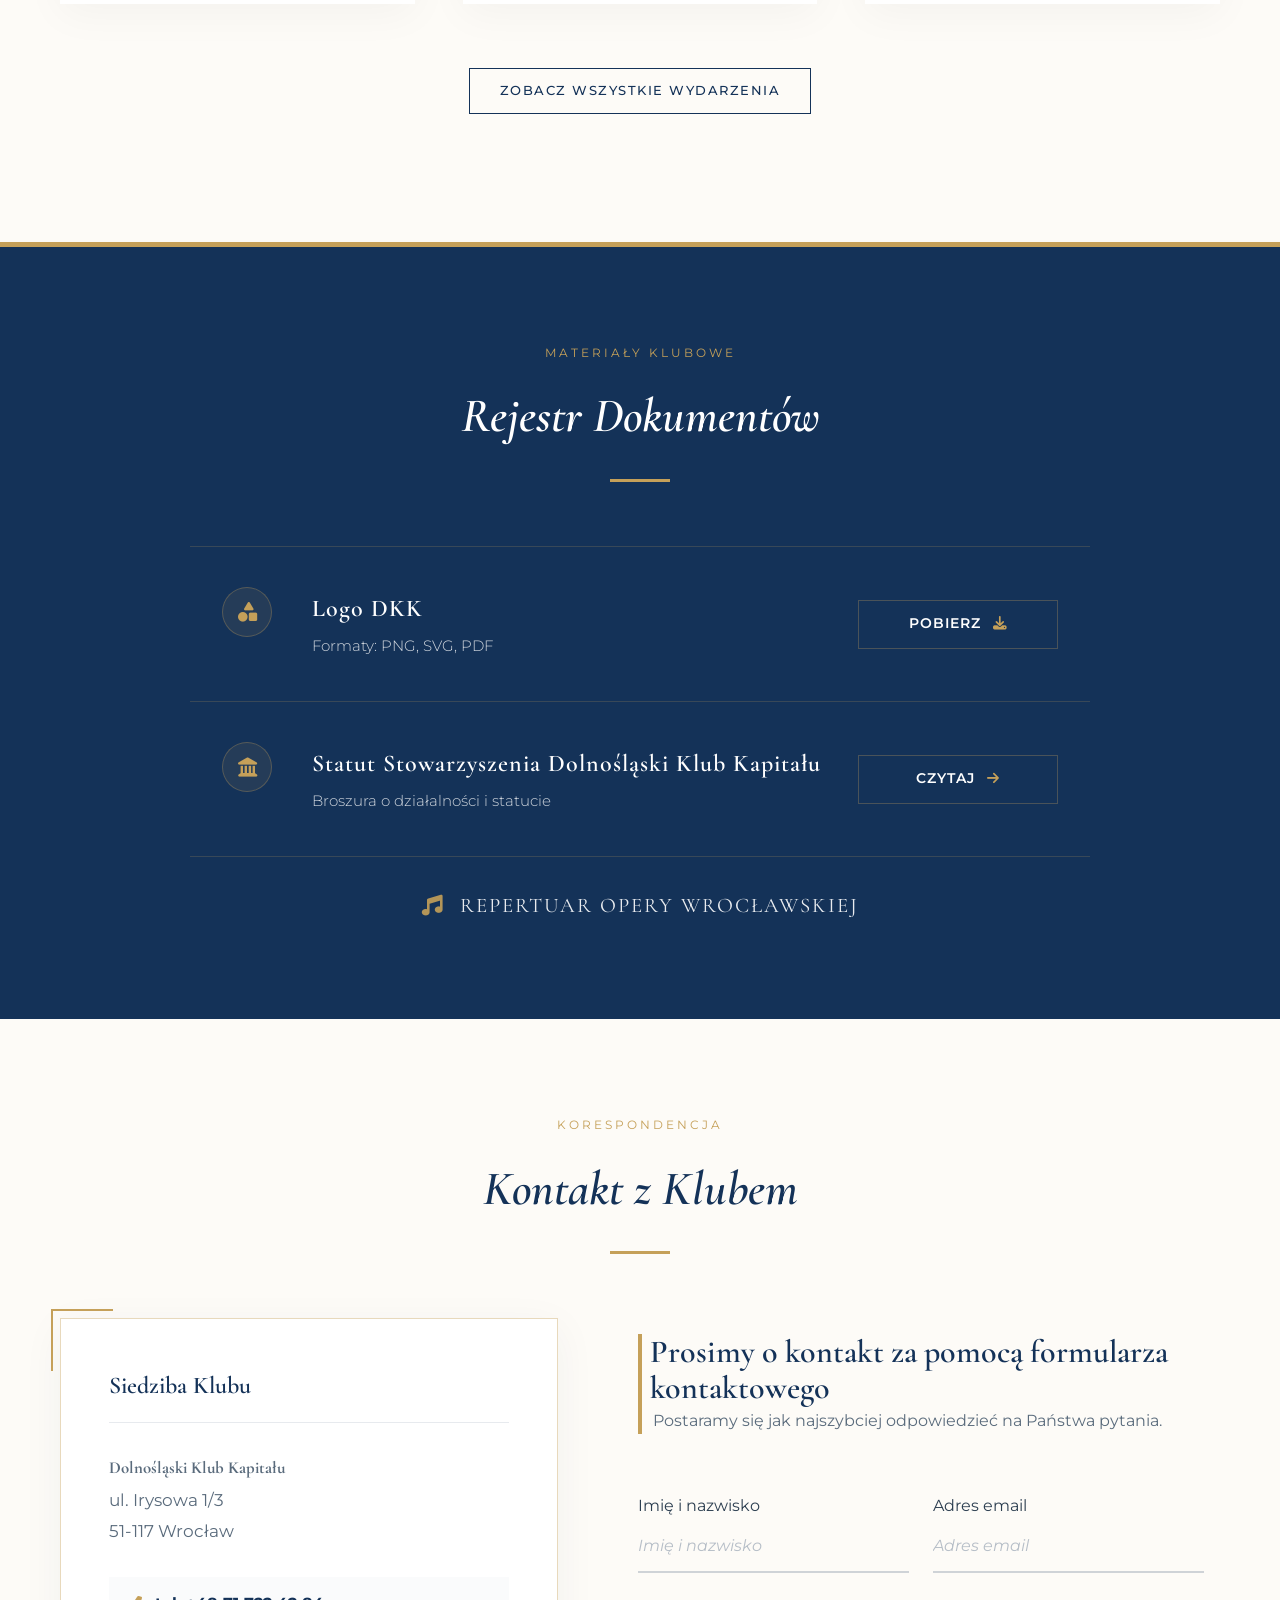
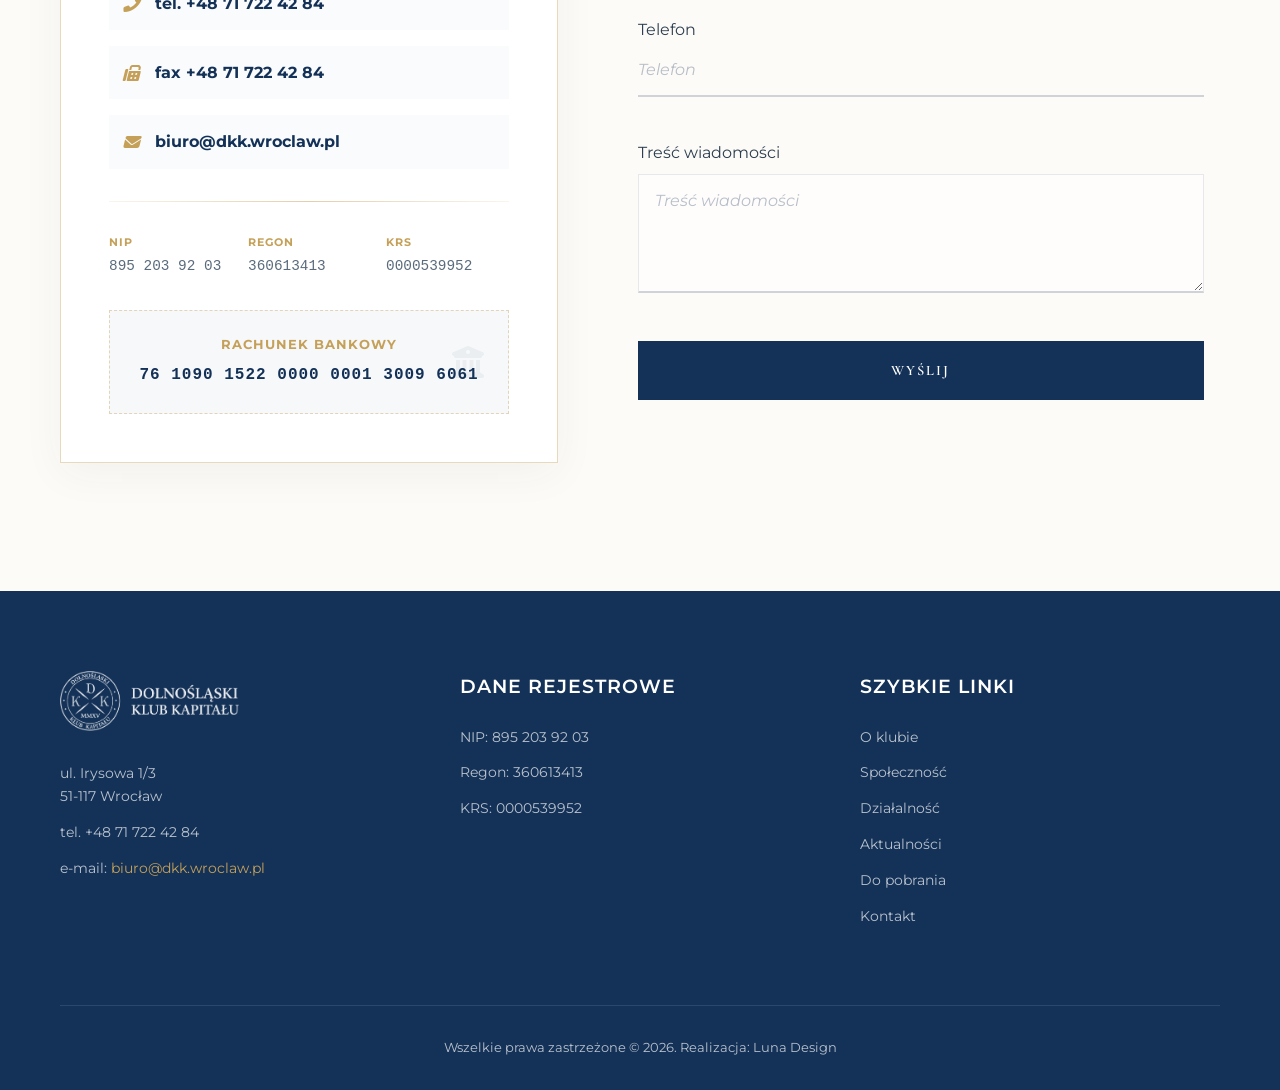
==== commit 588b76c0: "Update footer year dynamically across all pages" ====
--- a/index.html
+++ b/index.html
@@ -935,7 +935,7 @@
 				</div>
 			</div>
 			<div class="footer-bottom text-center">
-				<p>Wszelkie prawa zastrzeżone &copy; 2016. Realizacja: <a href="https://lunadesign.com.pl" target="_blank" style="color: inherit; text-decoration: none;">Luna Design</a></p>
+				<p>Wszelkie prawa zastrzeżone &copy; <span class="footer-year"></span>. Realizacja: <a href="https://lunadesign.com.pl" target="_blank" style="color: inherit; text-decoration: none;">Luna Design</a></p>
 			</div>
 		</div>
 	</footer>
